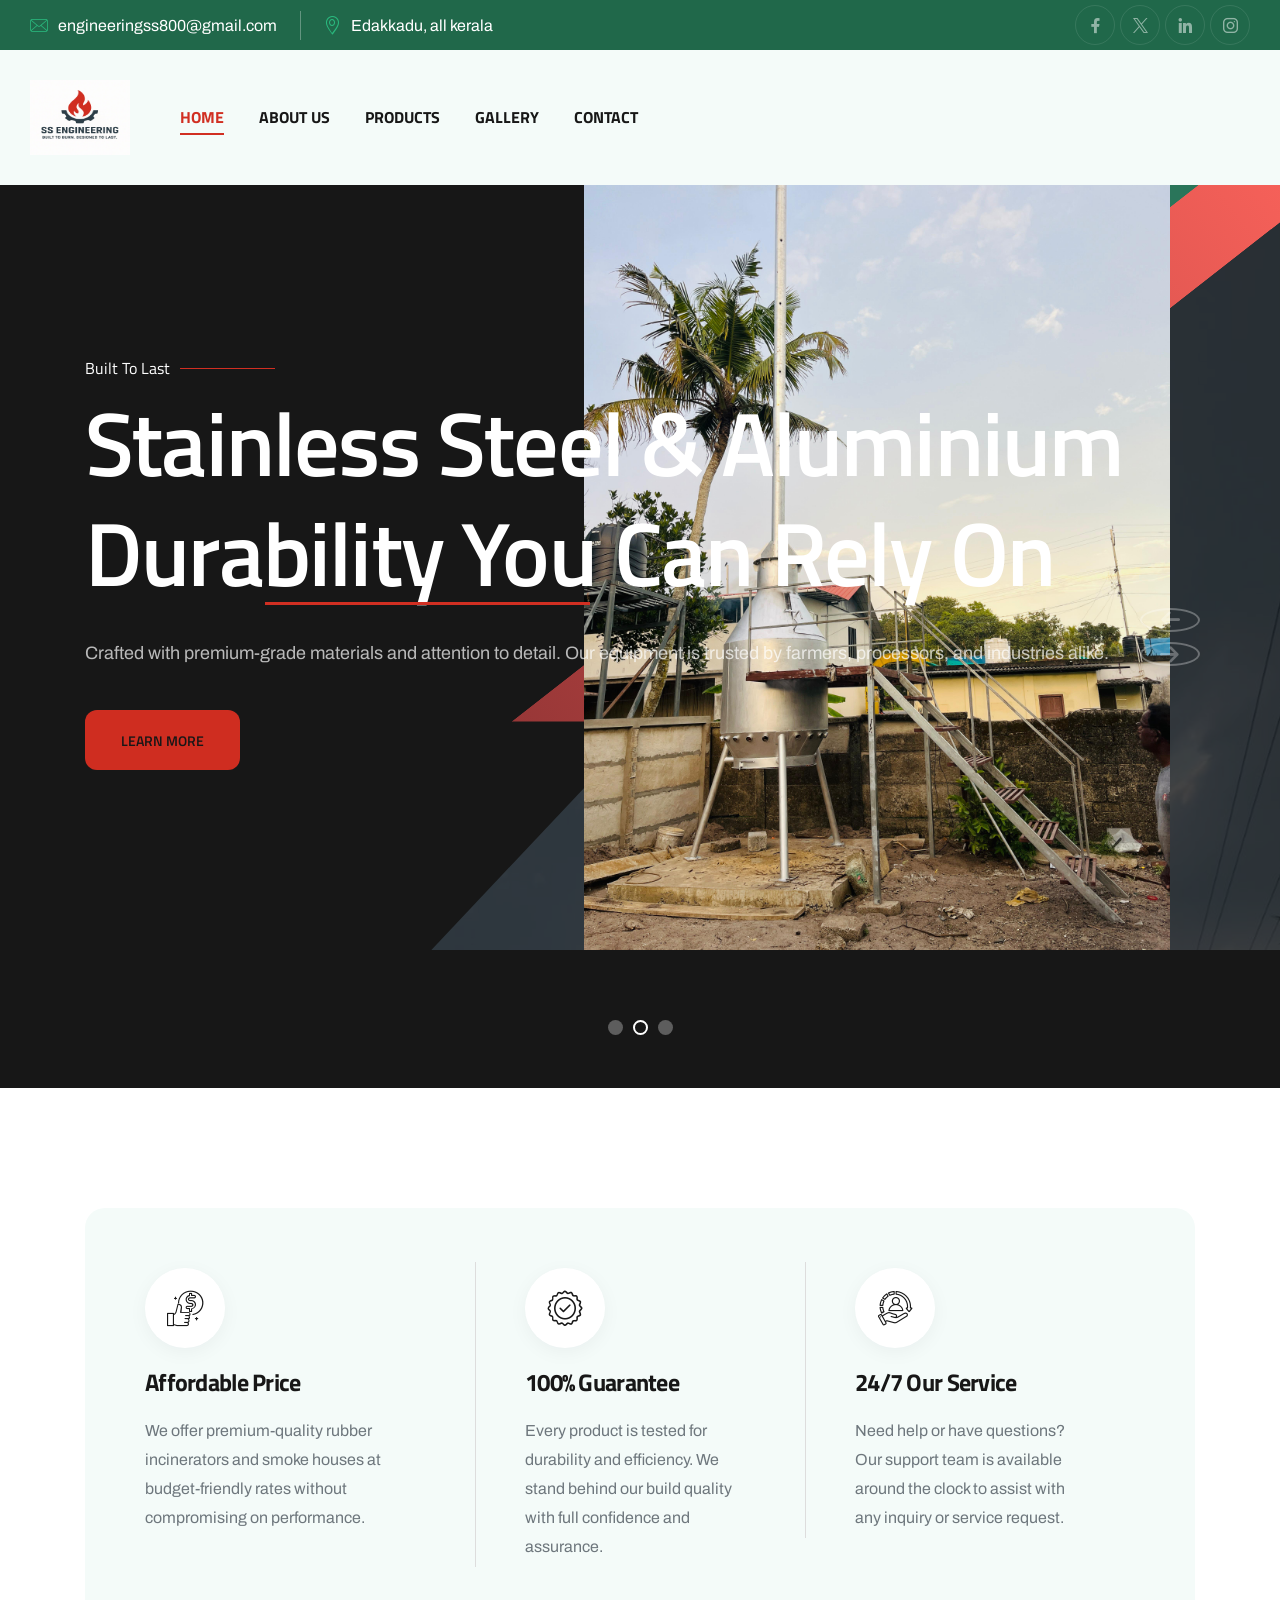
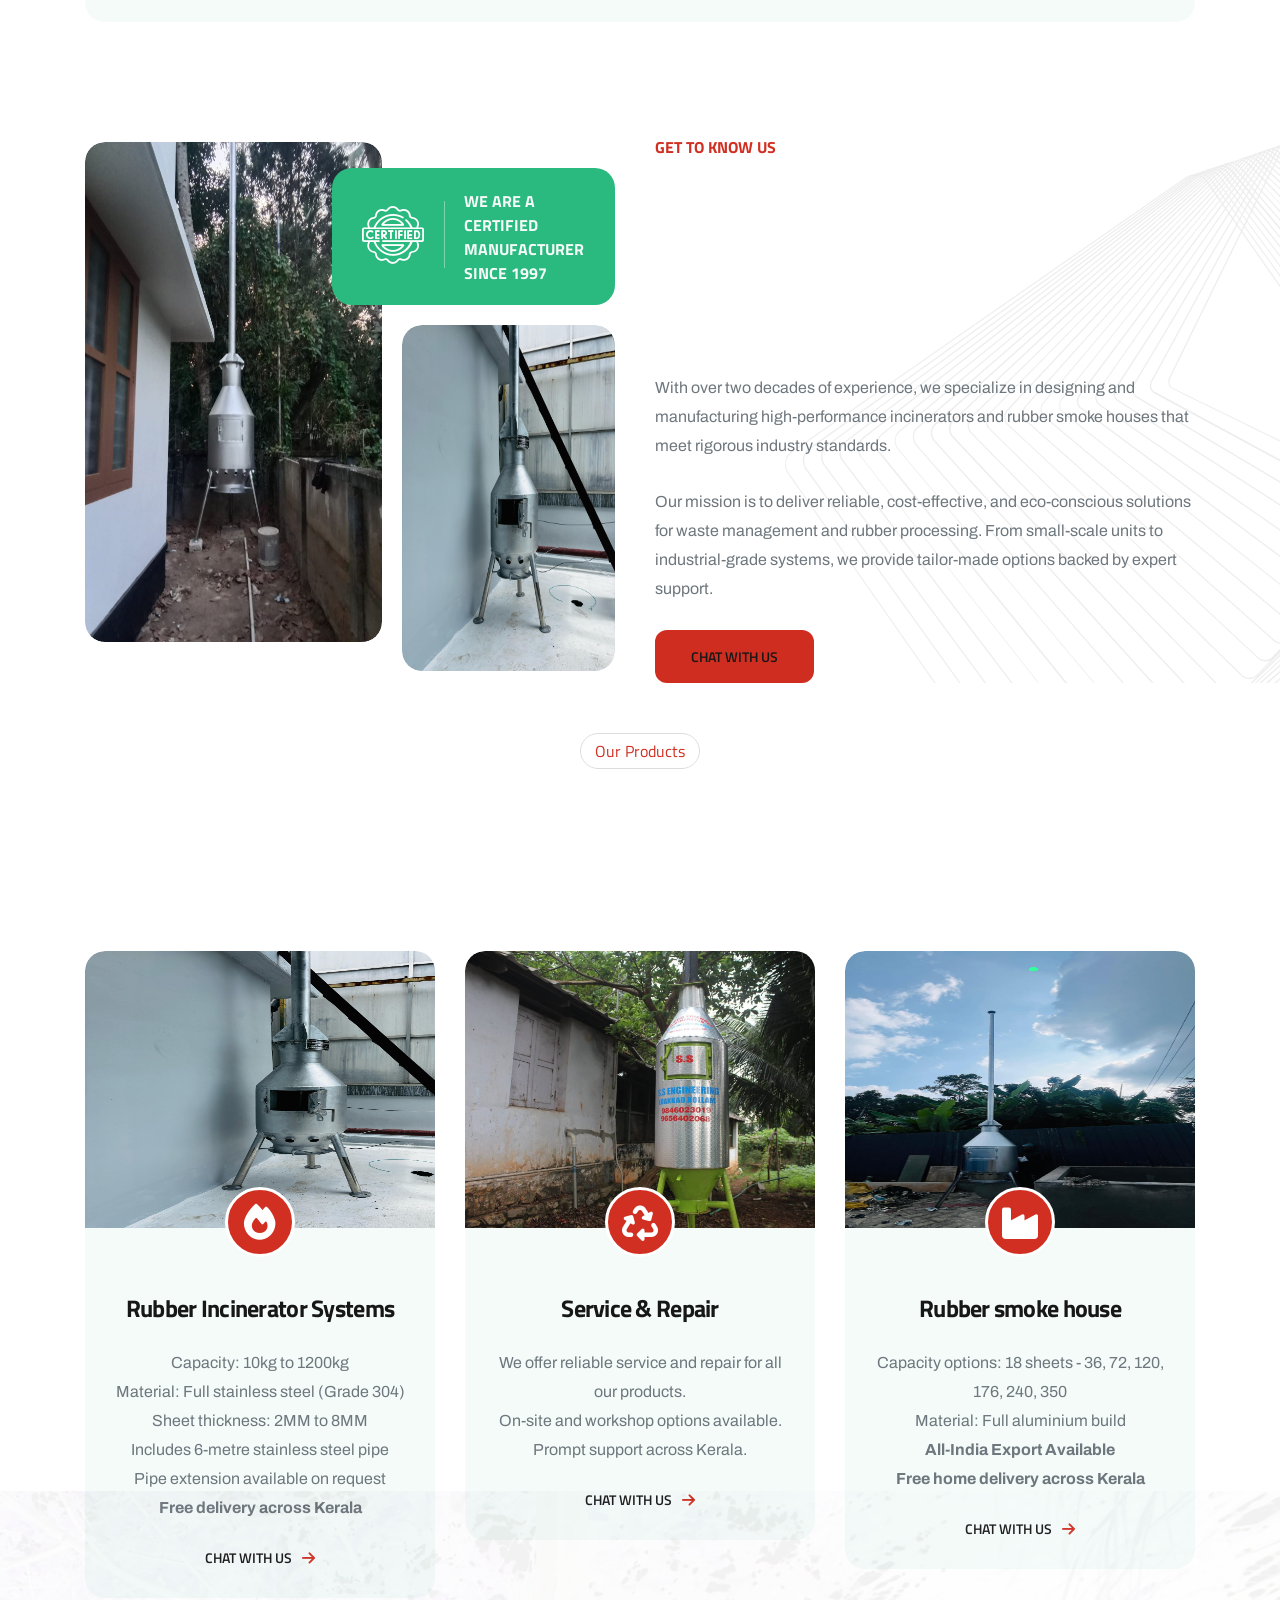
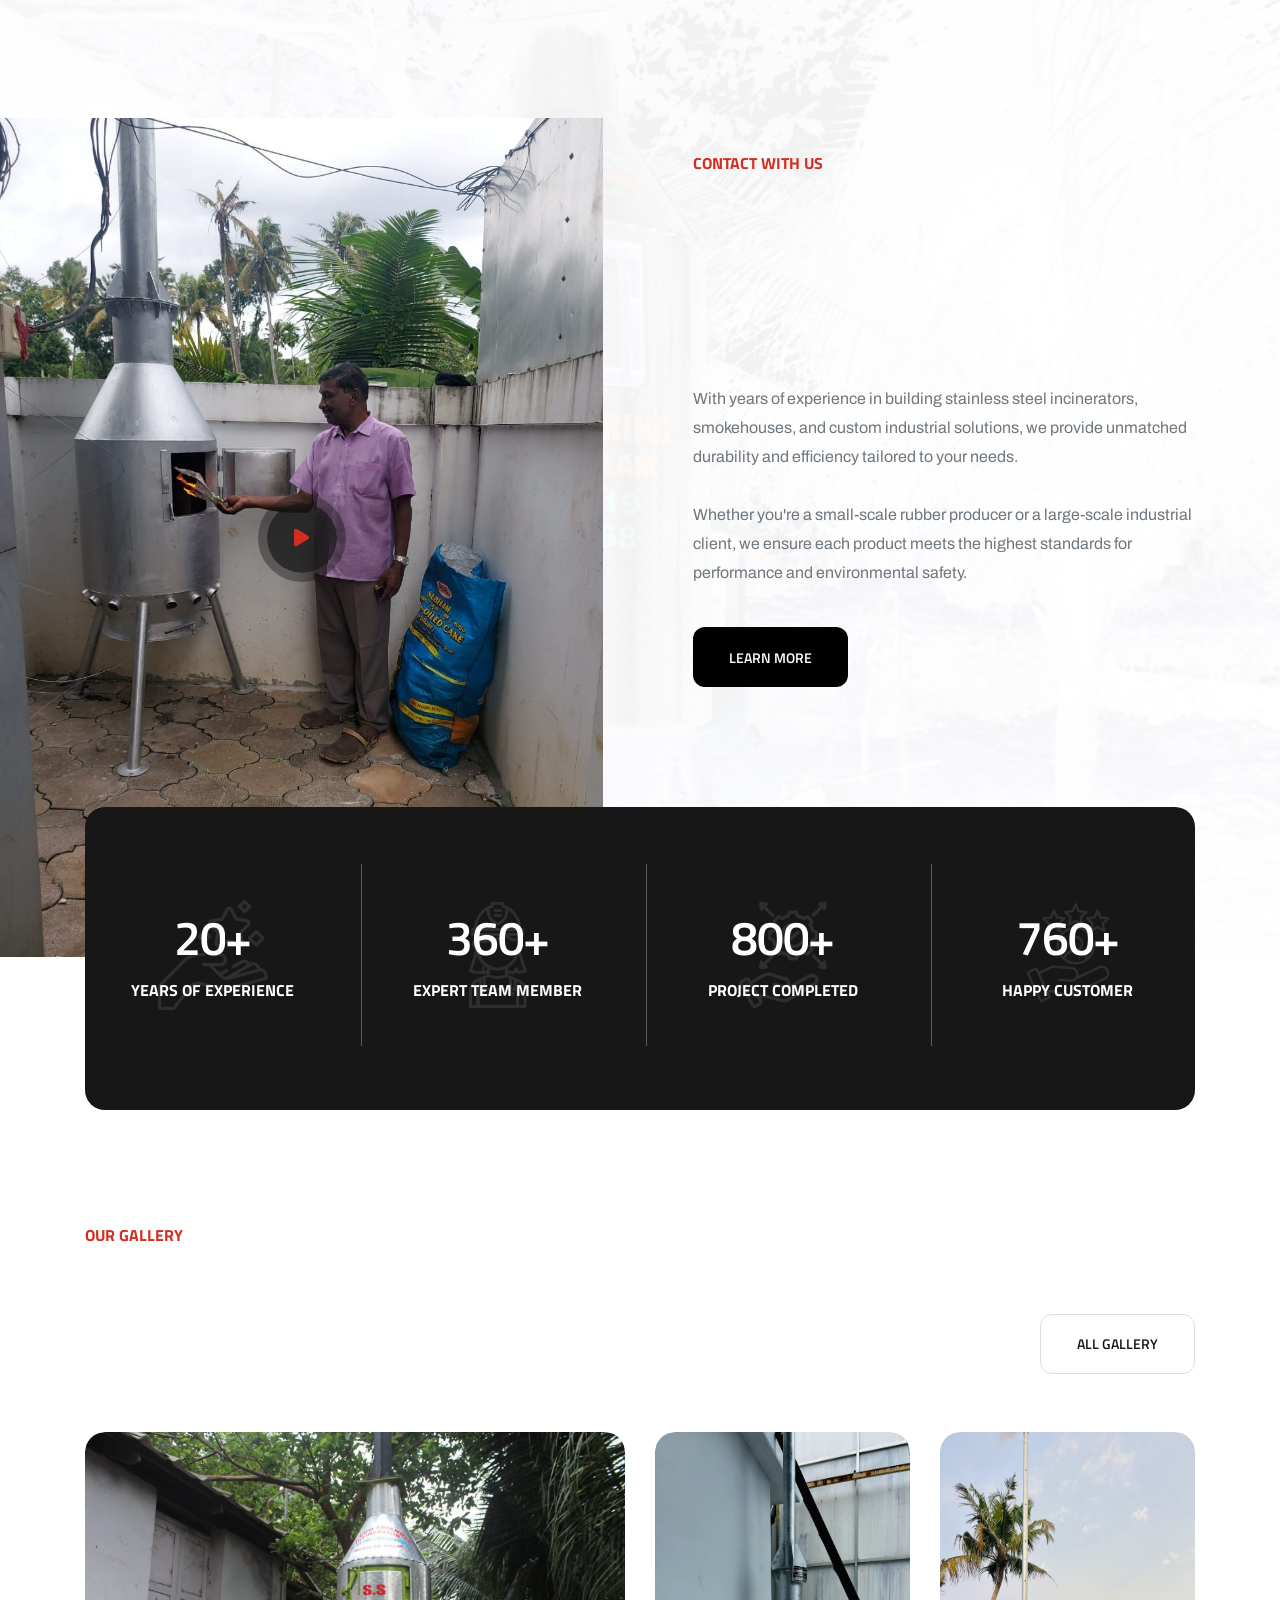
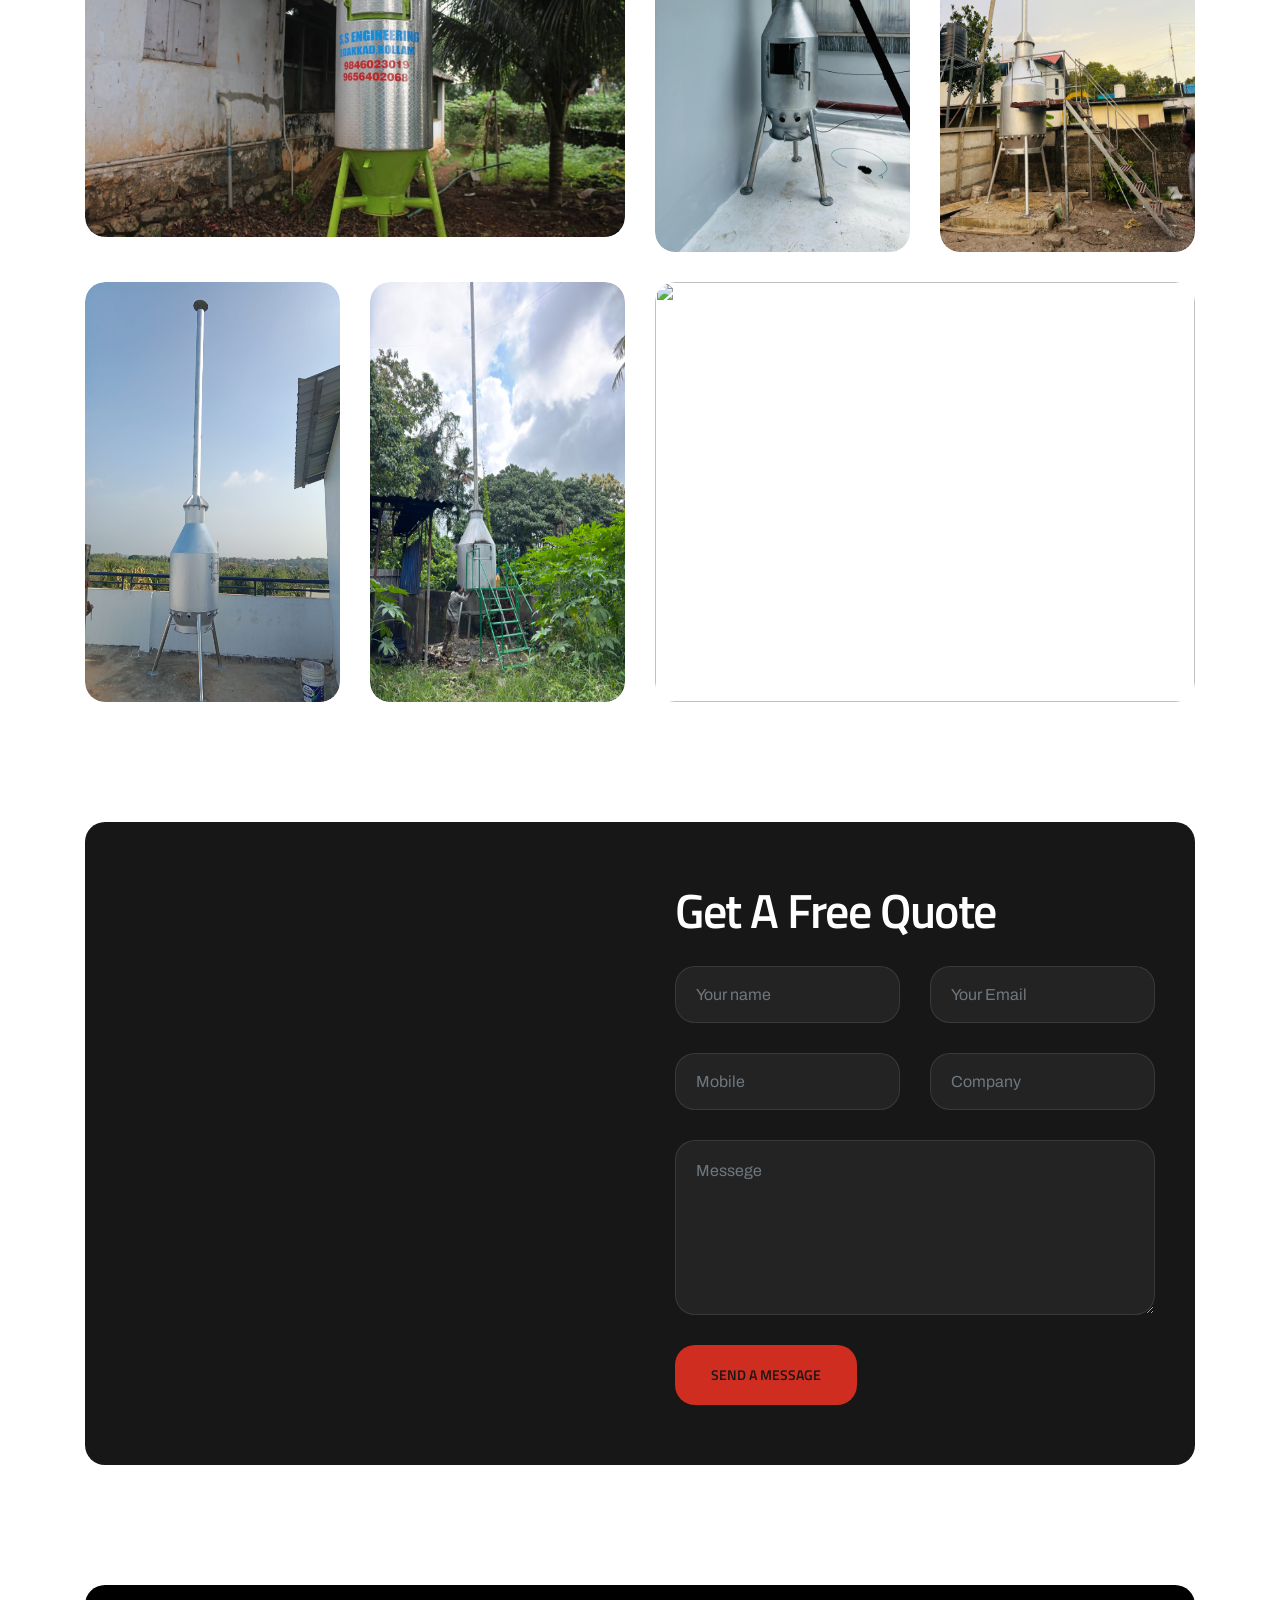
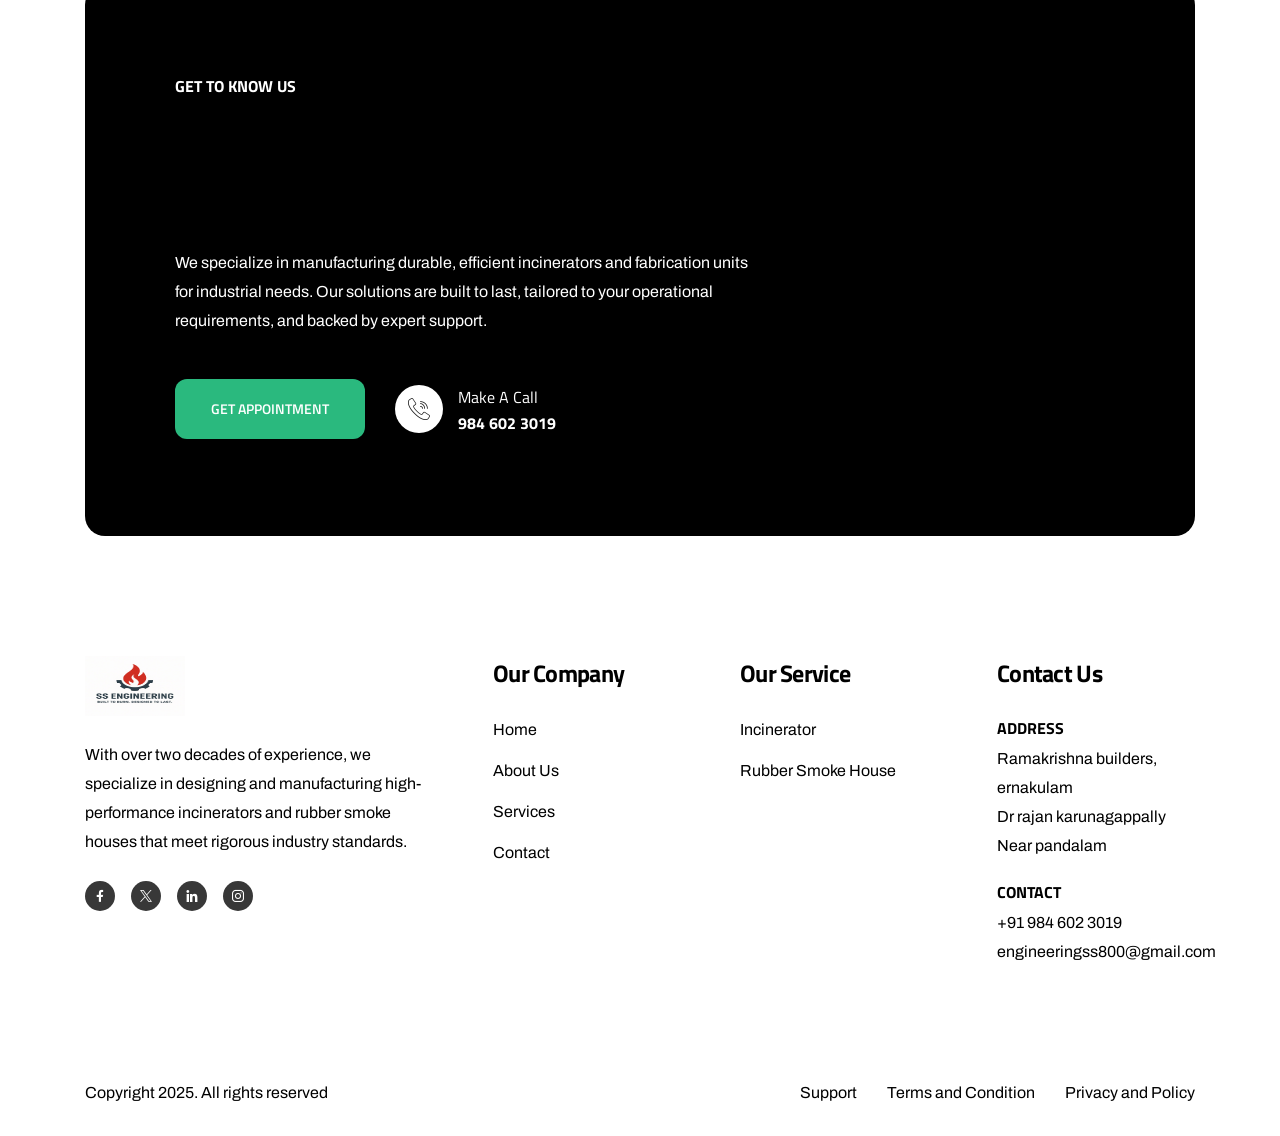
==== index.html @ d2a2ee3d "logo change" ====
<!DOCTYPE html>
<html lang="en">

<head>
    <meta charset="UTF-8" />
    <meta name="viewport" content="width=device-width, initial-scale=1.0" />
    <title>SS Engineering</title>
    <!-- favicons Icons -->
    <link rel="apple-touch-icon" sizes="180x180" href="assets/images/ssimages/logo.jpg" />
    <link rel="icon" type="image/png" sizes="32x32" href="assets/images/ssimages/logo.jpg" />
    <link rel="icon" type="image/png" sizes="16x16" href="assets/images/ssimages/logo.jpg" />
    <link rel="manifest" href="assets/images/favicons/site.webmanifest" />
    <meta name="description" content="erepair HTML 5 Template " />

    <!-- fonts -->
    <link rel="preconnect" href="https://fonts.googleapis.com">
    <link rel="preconnect" href="https://fonts.gstatic.com" crossorigin>
    <link href="https://fonts.googleapis.com/css2?family=Archivo:ital,wght@0,100..900;1,100..900&display=swap"
        rel="stylesheet">
    <link
        href="https://fonts.googleapis.com/css2?family=Titillium+Web:ital,wght@0,200;0,300;0,400;0,600;0,700;0,900;1,200;1,300;1,400;1,600;1,700&display=swap"
        rel="stylesheet">


    <link rel="stylesheet" href="assets/css/bootstrap.min.css" />
    <link rel="stylesheet" href="assets/css/animate.min.css" />
    <link rel="stylesheet" href="assets/css/custom-animate.css" />
    <link rel="stylesheet" href="assets/css/swiper.min.css" />
    <link rel="stylesheet" href="assets/css/font-awesome-all.css" />
    <link rel="stylesheet" href="assets/css/jarallax.css" />
    <link rel="stylesheet" href="assets/css/jquery.magnific-popup.css" />
    <link rel="stylesheet" href="assets/css/odometer.min.css" />
    <link rel="stylesheet" href="assets/css/flaticon.css">
    <link rel="stylesheet" href="assets/css/owl.carousel.min.css" />
    <link rel="stylesheet" href="assets/css/owl.theme.default.min.css" />
    <link rel="stylesheet" href="assets/css/nice-select.css" />
    <link rel="stylesheet" href="assets/css/jquery-ui.css" />
    <link rel="stylesheet" href="assets/css/twentytwenty.css" />


    <link rel="stylesheet" href="assets/css/module-css/slider.css" />
    <link rel="stylesheet" href="assets/css/module-css/footer.css" />
    <link rel="stylesheet" href="assets/css/module-css/service.css" />
    <link rel="stylesheet" href="assets/css/module-css/about.css" />
    <link rel="stylesheet" href="assets/css/module-css/testimonial.css" />
    <link rel="stylesheet" href="assets/css/module-css/brand.css" />
    <link rel="stylesheet" href="assets/css/module-css/video.css" />
    <link rel="stylesheet" href="assets/css/module-css/counter.css" />
    <link rel="stylesheet" href="assets/css/module-css/project.css" />
    <link rel="stylesheet" href="assets/css/module-css/pricing.css" />
    <link rel="stylesheet" href="assets/css/module-css/blog.css" />
    <link rel="stylesheet" href="assets/css/module-css/cta.css" />
    <link rel="stylesheet" href="assets/css/module-css/contact.css" />
    <link rel="stylesheet" href="assets/css/module-css/team.css" />
    <link rel="stylesheet" href="assets/css/module-css/faq.css" />

    <!-- template styles -->
    <link rel="stylesheet" href="assets/css/style.css" />
    <link rel="stylesheet" href="assets/css/responsive.css" />


    <link rel="stylesheet" href="https://cdnjs.cloudflare.com/ajax/libs/font-awesome/6.5.0/css/all.min.css">

    <style>
        @media (max-width: 991px) {
    .main-header {
        position: sticky;
        top: 0;
        z-index: 1000;
        background-color: #fff; /* or your navbar background */
    }

    .mobile-nav__wrapper {
        z-index: 1100; /* Make sure it's above content */
    }
}

    </style>
</head>

<body>



    <div class="preloader">
        <div class="preloader__image"></div>
    </div>
    <!-- /.preloader -->

    <div class="theme-border-left"></div>
    <div class="theme-border-right"></div>


    <div class="page-wrapper">
        <header class="main-header">
            <div class="main-menu__top">
                <div class="main-menu__top-inner">
                    <ul class="list-unstyled main-menu__contact-list">
                        <li>
                            <div class="icon">
                                <i class="icon-envelope"></i>
                            </div>
                            <div class="text">
                                <p><a href="mailto:engineeringss800@gmail.com">engineeringss800@gmail.com</a>
                                </p>
                            </div>
                        </li>
                        <li>
                            <div class="icon">
                                <i class="icon-location"></i>
                            </div>
                            <div class="text">
                                <p>Edakkadu, all kerala </p>
                            </div>
                        </li>
                    </ul>
                    <div class="main-menu__top-right">
                        <div class="main-menu__social">
                            <a href="#"><i class="icon-facebook"></i></a>
                            <a href="#"><i class="icon-xpa"></i></a>
                            <a href="#"><i class="icon-link-in"></i></a>
                            <a href="#"><i class="icon-instagram"></i></a>
                        </div>
                    </div>
                </div>
            </div>
            <nav class="main-menu">
                <div class="main-menu__wrapper">
                    <div class="main-menu__wrapper-inner">
                        <div class="main-menu__left">
                            <div class="main-menu__logo">
                                <a href="index.html">
                                    <!-- <img src="assets/images/resources/logo-1.png" alt=""> -->
                                    <img src="assets/images/ssimages/logo.jpg" style="width: 100px; height: 75px;" alt="SS Engineering Logo">
                                </a>
                            </div>
                            <div class="main-menu__main-menu-box">
                                <a href="#" class="mobile-nav__toggler"><i class="fa fa-bars"></i></a>
                                <ul class="main-menu__list">
                                    <!-- <li class="dropdown">
                                        <a href="index.html">Home </a>
                                        <ul>
                                            <li><a href="index.html">Home One</a></li>
                                            <li><a href="index2.html">Home Two</a></li>
                                            <li><a href="index3.html">Home Three</a></li>
                                            <li><a href="index-dark.html">Home Dark</a></li>
                                            <li class="dropdown">
                                                <a href="#">Header Styles</a>
                                                <ul>
                                                    <li><a href="index.html">Header One</a></li>
                                                    <li><a href="index2.html">Header Two</a></li>
                                                    <li><a href="index3.html">Header Three</a></li>
                                                </ul>
                                            </li>
                                            <li class="dropdown">
                                                <a href="#">One Page Styles</a>
                                                <ul>
                                                    <li><a href="index-one-page.html">One Page Styles One</a></li>
                                                    <li><a href="index2-one-page.html">One Page Styles Two</a></li>
                                                    <li><a href="index3-one-page.html">One Page Styles Three</a>
                                                    </li>
                                                </ul>
                                            </li>
                                        </ul>
                                    </li> -->
                                    <li>
                                        <a href="index.html">Home</a>
                                    </li>
                                    <li>
                                        <a href="#about">About Us</a>
                                    </li>
                                    <!-- <li>
                                        <a href="#services">Services</a>
                                    </li> -->
                                    <li>
                                        <a href="#products">Products</a>
                                    </li>
                                    <!-- <li>
                                        <a href="#testimonials">Testimonials</a>
                                    </li> -->
                                    <li>
                                        <a href="#gallery">Gallery</a>
                                    </li>
                                    <li>
                                        <a href="#contact">Contact</a>
                                    </li>
                                    <!-- <li class="dropdown">
                                        <a href="#">Pages</a>
                                        <ul>
                                            <li><a href="team.html">Team</a></li>
                                            <li><a href="team-details.html">Team Details</a></li>
                                            <li class="dropdown">
                                                <a href="#">Projects</a>
                                                <ul>
                                                    <li><a href="projects.html">Projects</a></li>
                                                    <li><a href="project-details.html">Project Details</a></li>
                                                </ul>
                                            </li>
                                            <li><a href="testimonials.html">Testimonials</a></li>
                                            <li><a href="pricing.html">Pricing</a></li>
                                            <li><a href="faq.html">Faq</a></li>
                                            <li><a href="404.html">404 Error</a></li>
                                            <li><a href="coming-soon.html">Coming Soon</a></li>
                                        </ul>
                                    </li>
                                    <li class="dropdown">
                                        <a href="#">Services</a>
                                        <ul>
                                            <li><a href="services.html">Services</a></li>
                                            <li><a href="electric-panel-repair.html">Electric Panel Repair</a></li>
                                            <li><a href="short-circuit-repair.html">Short Circuit Repair</a>
                                            </li>
                                            <li><a href="commercial-services.html">Commercial Services</a>
                                            </li>
                                            <li><a href="installing-ceiling-fan.html">Installing A Ceiling Fan</a></li>
                                            <li><a href="lighting-fixtures.html">Lighting A Fixtures</a>
                                            </li>
                                            <li><a href="maintenance-service.html">Maintenance Service</a></li>
                                        </ul>
                                    </li>
                                    <li class="dropdown">
                                        <a href="#">Shop</a>
                                        <ul>
                                            <li><a href="shop.html">Products</a></li>
                                            <li><a href="shop-details.html">Products Details</a></li>
                                            <li><a href="cart.html">Cart</a></li>
                                            <li><a href="checkout.html">Checkout</a></li>
                                            <li><a href="wishlist.html">Wishlist</a></li>
                                            <li><a href="account.html">My Account</a></li>
                                        </ul>
                                    </li>
                                    <li class="dropdown">
                                        <a href="#">Blog</a>
                                        <ul>
                                            <li><a href="blog.html">Blog</a></li>
                                            <li><a href="blog-list.html">Blog List</a></li>
                                            <li><a href="blog-details.html">Blog Details</a></li>
                                        </ul>
                                    </li>
                                    <li>
                                        <a href="contact.html">Contact</a>
                                    </li> -->
                                </ul>
                            </div>
                        </div>
                        <!-- <div class="main-menu__right">
                            <div class="main-menu__search-and-btn-box">
                                <div class="main-menu__search-box">
                                    <a href="#"
                                        class="main-menu__search search-toggler icon-search-interface-symbol"></a>
                                </div>
                                <div class="main-menu__btn-box">
                                    <a href="#" class="main-menu__btn thm-btn">Get a quote</a>
                                </div>
                            </div>
                        </div> -->
                    </div>
                </div>
            </nav>
        </header>

        <div class="stricky-header stricked-menu main-menu">
            <div class="sticky-header__content"></div><!-- /.sticky-header__content -->
        </div><!-- /.stricky-header -->



        <!-- Main Sllider Start -->
        <section class="main-slider">
            <div class="main-slider__carousel owl-carousel owl-theme">

                <div class="item">
                    <div class="main-slider__bg"
                        style="background-image: url(assets/images/ssimages/img10.jpg);">
                    </div><!-- /.slider-one__bg -->
                    <div class="main-slider__shape-1"></div>
                    <div class="main-slider__shape-2"></div>
                    <div class="main-slider__shape-3"></div>
                    <div class="main-slider__img">
                        <img style="width: 558px; height: 781px;" src="assets/images/ssimages/img1.jpg" alt="">
                    </div>
                    <div class="container">
                        <div class="main-slider__content">
                            <div class="main-slider__sub-title-box">
                                <p class="main-slider__sub-title">Kerala’s Trusted Name in Rubber Equipment</p>
                                <div class="main-slider__sub-title-shape"></div>
                            </div>
                            <h2 class="main-slider__title">High-Quality Incinerators & Smoke Houses<br> For Rubber Processing</h2>
                            <p class="main-slider__text">Built with precision. Delivered with care. <br> Supporting Kerala’s rubber industry with durable and efficient solutions.</p>
                            <div class="main-slider__btn-box">
                                <a href="#missions" class="main-slider__btn thm-btn">Learn More</a>
                            </div>
                        </div>
                    </div>
                </div>

                <div class="item">
                    <div class="main-slider__bg"
                        style="background-image: url(assets/images/ssimages/img10.jpg);">
                    </div><!-- /.slider-one__bg -->
                    <div class="main-slider__shape-1"></div>
                    <div class="main-slider__shape-2"></div>
                    <div class="main-slider__shape-3"></div>
                    <div class="main-slider__img">
                        <img style="width: 558px; height: 781px;" src="assets/images/ssimages/img2.jpg" alt="">
                    </div>
                    <div class="container">
                        <div class="main-slider__content">
                            <div class="main-slider__sub-title-box">
                                <p class="main-slider__sub-title">Built to Last</p>
                                <div class="main-slider__sub-title-shape"></div>
                            </div>
                            <h2 class="main-slider__title">Stainless Steel & Aluminium<br>Durability You Can Rely On</h2>
                            <p class="main-slider__text">Crafted with premium-grade materials and attention to detail. Our equipment is trusted by farmers, processors, and industries alike.</p>
                            <div class="main-slider__btn-box">
                                <a href="#missions" class="main-slider__btn thm-btn">Learn More</a>
                            </div>
                        </div>
                    </div>
                </div>

                <div class="item">
                    <div class="main-slider__bg"
                        style="background-image: url(assets/images/ssimages/img10.jpg);">
                    </div><!-- /.slider-one__bg -->
                    <div class="main-slider__shape-1"></div>
                    <div class="main-slider__shape-2"></div>
                    <div class="main-slider__shape-3"></div>
                    <div class="main-slider__img">
                        <img style="width: 558px; height: 781px;" src="assets/images/ssimages/img3.jpg" alt="">
                    </div>
                    <div class="container">
                        <div class="main-slider__content">
                            <div class="main-slider__sub-title-box">
                                <p class="main-slider__sub-title">Delivery & Export</p>
                                <div class="main-slider__sub-title-shape"></div>
                            </div>
                            <h2 class="main-slider__title">Free Home Delivery in Kerala<br> Exporting Across India</h2>
                            <p class="main-slider__text">Wherever you are, we ensure your equipment reaches you fast, safe, and ready to work. Customer satisfaction is our guarantee.</p>
                            <div class="main-slider__btn-box">
                                <a href="#missions" class="main-slider__btn thm-btn">Learn More</a>
                            </div>
                        </div>
                    </div>
                </div>

            </div>
        </section>
        <!--Main Sllider Start -->

        <!--Services One Start -->
        <section class="services-one" id="missions">
    <div class="container">
        <div class="services-one__inner">
            <ul class="services-one__service-list list-unstyled">

                <!-- Affordable Price -->
                <li class="wow fadeInLeft" data-wow-delay="100ms">
                    <div class="services-one__single">
                        <div class="services-one__icon">
                            <span class="icon-affordable-price"></span>
                        </div>
                        <h3 class="services-one__title"><a href="#">Affordable Price</a></h3>
                        <p class="services-one__text">We offer premium-quality rubber incinerators and smoke houses at budget-friendly rates without compromising on performance.</p>
                    </div>
                </li>

                <!-- 100% Guarantee -->
                <li class="wow fadeInUp" data-wow-delay="200ms">
                    <div class="services-one__single">
                        <div class="services-one__icon">
                            <span class="icon-setting"></span>
                        </div>
                        <h3 class="services-one__title"><a href="#">100% Guarantee</a></h3>
                        <p class="services-one__text">Every product is tested for durability and efficiency. We stand behind our build quality with full confidence and assurance.</p>
                    </div>
                </li>

                <!-- 24/7 Service -->
                <li class="wow fadeInRight" data-wow-delay="300ms">
                    <div class="services-one__single">
                        <div class="services-one__icon">
                            <span class="icon-services"></span>
                        </div>
                        <h3 class="services-one__title"><a href="#">24/7 Our Service</a></h3>
                        <p class="services-one__text">Need help or have questions? Our support team is available around the clock to assist with any inquiry or service request.</p>
                    </div>
                </li>

            </ul>
        </div>
    </div>
</section>

        <!--Services One End -->

        <!--About One Start -->
        <section class="about-one" id="about">
            <div class="about-one__shape-one float-bob-y">
                <img src="assets/images/shapes/about-one-shape-1.png" alt="">
            </div>
            <div class="container">
                <div class="row">
                    <div class="col-xl-6">
                        <div class="about-one__left wow slideInLeft" data-wow-delay="100ms" data-wow-duration="2500ms">
                            <div class="row">
                                <div class="col-xl-6">
                                    <div class="about-one__img-box-1">
                                        <div class="about-one__img-1">
                                            <img style=" height: 500px;" class="responsive-img" src="assets/images/ssimages/img12.jpg" alt="">
                                        </div>
                                    </div>
                                </div>
                                <div class="col-xl-6">
                                    <div class="about-one__cirtified">
                                        <div class="icon">
                                            <span class="icon-certified"></span>
                                        </div>
                                        <h3>We are a certified<br> manufacturer since 1997</h3>
                                    </div>
                                    <div class="about-one__img-box-2">
                                        <div class="about-one__img-2">
                                            <img style="height: 346px;" class="responsive-img" src="assets/images/ssimages/img1.jpg" alt="">
                                        </div>
                                    </div>
                                </div>
                            </div>
                        </div>
                    </div>
                    <div class="col-xl-6">
                        <div class="about-one__right wow fadeInRight" data-wow-delay="300ms">
                            <div class="section-title text-left">
                                <div class="section-title__tagline-box">
                                    <span class="section-title__tagline">Get To Know Us</span>
                                </div>
                                <div class="section-title__title-box sec-title-animation animation-style2">
                                    <h2 class="section-title__title title-animation">Leaders in Incinerators & Rubber Smoke Houses
                                    </h2>
                                </div>
                            </div>
                            <p class="about-one__text-1">
                                With over two decades of experience, we specialize in designing and manufacturing high-performance incinerators and rubber smoke houses that meet rigorous industry standards.
                            </p>
                            <p class="about-one__text-2">
                                Our mission is to deliver reliable, cost-effective, and eco-conscious solutions for waste management and rubber processing. From small-scale units to industrial-grade systems, we provide tailor-made options backed by expert support.
                            </p>
                            <div class="about-one__btn-box">
                                <a href="https://wa.me/919846023019" class="about-one__btn thm-btn">Chat With Us</a>
                            </div>
                        </div>
                    </div>
                </div>
            </div>
        </section>
        <!--About One End -->

        <!--Services Two Start -->

        <!-- <section class="services-two" id="services">
            <div class="services-two__shape-1 img-bounce">
                <img src="assets/images/shapes/services-two-shape-1.png" alt="">
            </div>
            <div class="container">
                <div class="section-title text-center">
                    <div class="section-title__tagline-box">
                        <span class="section-title__tagline">Our Services</span>
                    </div>
                    <div class="section-title__title-box sec-title-animation animation-style1">
                        <h2 class="section-title__title title-animation">Innovative Solutions for<br> Waste & Processing Needs
                        </h2>
                    </div>
                </div>

                <div class="row">

                    <div class="col-xl-4 col-lg-6 wow fadeInLeft" data-wow-delay="100ms">
                        <div class="services-two__single">
                            <div class="services-two__icon">
                                <span class="">
                                    <i class="fa-solid fa-fire"></i></span>
                            </div>
                            <p class="services-two__sub-title">High-Efficiency Systems</p>
                            <h3 class="services-two__title"><a href="#">Incinerator Manufacturing</a>
                            </h3>
                            <p class="services-two__text">
                                We design and manufacture durable incinerators that meet global standards for safe and efficient waste disposal.
                            </p>
                            <a href="#" class="services-two__learn-more">Learn More<span
                                    class="icon-arrow-right"></span></a>
                        </div>
                    </div>

                    <div class="col-xl-4 col-lg-6 wow fadeInUp" data-wow-delay="300ms">
                        <div class="services-two__single">
                            <div class="services-two__icon">
                                <span class="">

                                    <i class="fa-solid fa-recycle"></i>
                                </span>
                            </div>
                            <p class="services-two__sub-title">Rubber Processing Solutions</p>
                            <h3 class="services-two__title"><a href="#">Rubber Smoke House Fabrication</a>
                            </h3>
                            <p class="services-two__text">
                                We build customized smoke houses for rubber drying, ensuring optimal temperature control and energy efficiency.
                            </p>
                            <a href="#" class="services-two__learn-more">Learn More<span
                                    class="icon-arrow-right"></span></a>
                        </div>
                    </div>
                    
                    <div class="col-xl-4 col-lg-6 wow fadeInRight" data-wow-delay="500ms">
                        <div class="services-two__single">
                            <div class="services-two__icon">
                                <span class="">
                                    <i class="fa-solid fa-industry"></i>
                                </span>
                            </div>
                            <p class="services-two__sub-title">Tailored Support</p>
                            <h3 class="services-two__title"><a href="#">Custom Fabrication & Maintenance</a>
                            </h3>
                            <p class="services-two__text">
                                From design to deployment, we offer personalized fabrication and reliable maintenance services for all units.
                            </p>
                            <a href="#" class="services-two__learn-more">Learn More<span
                                    class="icon-arrow-right"></span></a>
                        </div>
                    </div>

                </div>
            </div>
        </section> -->

        <!--Services Two End -->


        <!--Services Three Start -->
<section class="service-three" id="products">
    <div class="service-three__shape-1 float-bob-y">
        <!-- <img src="assets/images/shapes/services-three-shape-1.png" alt=""> -->
    </div>
    <div class="container">
        <div class="section-title-two text-center">
            <div class="section-title-two__tagline-box">
                <span class="section-title-two__tagline">Our Products</span>
            </div>
            <div class="section-title-two__title-box sec-title-animation animation-style1">
                <h2 class="section-title-two__title title-animation">Precision Engineering for<br> Industrial Applications</h2>
            </div>
        </div>
        <div class="row">
            <!-- Service 1 -->
            <div class="col-xl-4 col-lg-4 wow fadeInLeft" data-wow-delay="100ms">
                <div class="service-three__single product-box">
                    <div class="service-three__img-box">
                        <div class="service-three__img">
                            <img style="width: 410px; height: 277px;" src="assets/images/ssimages/img1.jpg" alt="Rubber Incinerator">
                        </div>
                    </div>
                    <div class="service-three__content">
                        <div class="service-three__icon">
                            <span class="">
                                <i class="fa-solid fa-fire"></i></span>
                            </span>
                        </div>
                        <h3 class="service-three__title">
                            <a href="#">Rubber Incinerator Systems</a>
                        </h3>
                        <p class="service-three__text">
                            Capacity: 10kg to 1200kg<br>
                            Material: Full stainless steel (Grade 304)<br>
                            Sheet thickness: 2MM to 8MM<br>
                            Includes 6-metre stainless steel pipe<br>
                            Pipe extension available on request<br>
                            <strong>Free delivery across Kerala</strong>
                        </p>
                        <div class="service-three__read-more">
                            <a href="https://wa.me/919846023019">Chat With Us<span class="icon-arrow-right"></span></a>
                        </div>
                    </div>
                </div>
            </div>
            <!-- Service 2 -->
            <div class="col-xl-4 col-lg-4 wow fadeInUp" data-wow-delay="200ms">
                <div class="service-three__single product-box">
                    <div class="service-three__img-box">
                        <div class="service-three__img">
                            <img style="width: 410px; height: 277px;" src="assets/images/ssimages/img8.jpg" alt="Custom Fabrication">
                        </div>
                    </div>
                    <div class="service-three__content">
                        <div class="service-three__icon">
                            <span class="icon-tools">
                                <i class="fa-solid fa-recycle"></i>
                            </span>
                        </div>
                        <h3 class="service-three__title">
                            <a href="#">Service & Repair</a>
                        </h3>
                        <p class="service-three__text">
                            We offer reliable service and repair for all our products.<br>
                On-site and workshop options available.<br>
                Prompt support across Kerala.
                        </p>
                        <div class="service-three__read-more">
                            <a href="https://wa.me/919846023019">Chat With Us<span class="icon-arrow-right"></span></a>
                        </div>
                    </div>
                </div>
            </div>
            <!-- Service 3 -->
            <div class="col-xl-4 col-lg-4 wow fadeInRight" data-wow-delay="300ms">
                <div class="service-three__single product-box">
                    <div class="service-three__img-box">
                        <div class="service-three__img">
                            <img style="width: 410px; height: 277px;" src="assets/images/ssimages/img10.jpg" alt="Maintenance & Support">
                        </div>
                    </div>
                    <div class="service-three__content">
                        <div class="service-three__icon">
                            <span class="icon-cog">
                                <i class="fa-solid fa-industry"></i>
                            </span>
                        </div>
                        <h3 class="service-three__title">
                            <a href="#">Rubber smoke house</a>
                        </h3>
                        <p class="service-three__text">
                            Capacity options: 18 sheets - 36, 72, 120, 176, 240, 350<br>
                            Material: Full aluminium build<br>
                            <strong>All-India Export Available</strong><br>
                            <strong>Free home delivery across Kerala</strong>
                        </p>
                        <div class="service-three__read-more">
                            <a href="https://wa.me/919846023019">Chat With Us<span class="icon-arrow-right"></span></a>
                        </div>
                    </div>
                </div>
            </div>
        </div>
    </div>
</section>
<style>
    @media (min-width: 992px) {
    .product-box {
        display: flex;
        flex-direction: column;
        height: 100%;
    }
}
</style>
<!--Services Three End -->



        <!--Testimonial One Start -->

        <!-- <section class="testimonial-one" id="testimonials">
            <div class="container">
                <div class="testimonial-one__carousel owl-theme owl-carousel">

                    <div class="item">
                        <div class="testimonial-one__single">
                            <div class="testimonial-one__img">
                                <img src="https://erepairlaravel.unicktheme.com/assets/images/testimonial/testimonial-1-2.jpg" alt="">
                            </div>
                            <div class="testimonial-one__content">
                                <div class="testimonial-one__quote">
                                    <span class="icon-quote"></span>
                                </div>
                                <p class="testimonial-one__text">
                                    “We’ve been using their stainless steel incinerators for over a year now. 
                                    The quality is top-notch and delivery was smooth and timely. Highly recommended 
                                    for any factory looking for reliable waste solutions.”
                                </p>
                                <div class="testimonial-one__ratting">
                                    <span class="fas fa-star"></span>
                                    <span class="fas fa-star"></span>
                                    <span class="fas fa-star"></span>
                                    <span class="fas fa-star"></span>
                                    <span class="fas fa-star"></span>
                                </div>
                                <div class="testimonial-one__client-info">
                                    <h3><a href="#">Wade Johnson</a></h3>
                                    <p>Co-founder</p>
                                </div>
                            </div>
                        </div>
                    </div>
                    
                    <div class="item">
                        <div class="testimonial-one__single">
                            <div class="testimonial-one__img">
                                <img src="https://erepairlaravel.unicktheme.com/assets/images/testimonial/testimonial-1-1.jpg" alt="">
                            </div>
                            <div class="testimonial-one__content">
                                <div class="testimonial-one__quote">
                                    <span class="icon-quote"></span>
                                </div>
                                <p class="testimonial-one__text">
                                    “Their rubber smoke houses are durable and extremely efficient. We’ve seen 
                                    a significant improvement in productivity since switching to their systems. 
                                    Great after-sales support too!”
                                </p>
                                <div class="testimonial-one__ratting">
                                    <span class="fas fa-star"></span>
                                    <span class="fas fa-star"></span>
                                    <span class="fas fa-star"></span>
                                    <span class="fas fa-star"></span>
                                    <span class="fas fa-star"></span>
                                </div>
                                <div class="testimonial-one__client-info">
                                    <h3><a href="#">Priya Menon</a></h3>
                                    <p>Procurement Manager, Green Leaf Rubber</p>
                                </div>
                            </div>
                        </div>
                    </div>

                </div>
            </div>
        </section> -->
        
        <!--Testimonial One End -->

        <!--Brand One Start-->

        <!-- <section class="brand-one">
            <div class="container">
                <div class="brand-one__inner">
                    <div class="brand-one__carousel owl-theme owl-carousel">

                        <div class="brand-one__single">
                            <div class="brand-one__img">
                                <img src="assets/images/brand/brand-1-1.png" alt="">
                            </div>
                        </div>

                        <div class="brand-one__single">
                            <div class="brand-one__img">
                                <img src="assets/images/brand/brand-1-2.png" alt="">
                            </div>
                        </div>

                        <div class="brand-one__single">
                            <div class="brand-one__img">
                                <img src="assets/images/brand/brand-1-3.png" alt="">
                            </div>
                        </div>

                        <div class="brand-one__single">
                            <div class="brand-one__img">
                                <img src="assets/images/brand/brand-1-4.png" alt="">
                            </div>
                        </div>

                        <div class="brand-one__single">
                            <div class="brand-one__img">
                                <img src="assets/images/brand/brand-1-5.png" alt="">
                            </div>
                        </div>
                    </div>

                </div>
            </div>
        </section> -->

        <!--Brand One End-->

        <!--Video One Start-->
        <section class="video-one">
            <div class="video-one__sahpe-1">
                <img src="assets/images/ssimages/img8.jpg" alt="">
            </div>
            <div class="video-one__bg wow slideInLeft" data-wow-delay="100ms" data-wow-duration="2500ms"
                style="background-image: url(assets/images/ssimages/img23.jpg);">
                <div class="video-one__video-link">
                    <a href="" class="video-popup">
                        <div class="video-one__video-icon">
                            <span class="fas fa-play"></span>
                            <i class="ripple"></i>
                        </div>
                    </a>
                </div>
            </div>
            <div class="container">
                <div class="row">
                    <div class="col-xl-6"></div>
                    <div class="col-xl-6">
                        <div class="video-one__right wow fadeInRight" data-wow-delay="300ms">
                            <div class="section-title text-left">
                                <div class="section-title__tagline-box">
                                    <span class="section-title__tagline">contact with us</span>
                                </div>
                                <div class="section-title__title-box sec-title-animation animation-style2">
                                    <h2 class="section-title__title title-animation">Trusted Leaders in Rubber Incineration & Fabrication</h2>
                                </div>
                            </div>
                            <p class="video-one__text-1">
                                With years of experience in building stainless steel incinerators, smokehouses, and custom industrial solutions, 
                                we provide unmatched durability and efficiency tailored to your needs.
                            </p>
                            <p class="video-one__text-2">
                                Whether you're a small-scale rubber producer or a large-scale industrial client, we ensure each product meets 
                                the highest standards for performance and environmental safety.
                            </p>
                            <div class="video-one__btn-box">
    <a href="https://wa.me/919846023019" target="_blank" class="video-one__btn thm-btn hover-whatsapp">
        <span class="default-text">Learn More</span>
        <span class="hover-text">Chat With Us</span>
    </a>
</div>
<style>
    .hover-whatsapp .hover-text {
    display: none;
}

.hover-whatsapp:hover .default-text {
    display: none;
}

.hover-whatsapp:hover .hover-text {
    display: inline;
}

</style>
                        </div>
                    </div>
                </div>
            </div>
        </section>
        <!--Video One End-->

        <!--Counter One Start-->
        <section class="counter-one">
            <div class="container">
                <div class="counter-one__inner">
                    <div class="row">
                        <!--Counter One Single Start-->
                        <div class="col-xl-3 col-lg-6 col-md-6 wow fadeInLeft" data-wow-delay="100ms">
                            <div class="counter-one__single counter-one__single-1">
                                <div class="counter-one__icon">
                                    <span class="icon-hands-on-experience"></span>
                                </div>
                                <div class="counter-one__count-box">
                                    <h3 class="odometer" data-count="20">00</h3>
                                    <span>+</span>
                                </div>
                                <p class="counter-one__text">Years of experience</p>
                            </div>
                        </div>
                        <!--Counter One Single End-->
                        <!--Counter One Single Start-->
                        <div class="col-xl-3 col-lg-6 col-md-6 wow fadeInUp" data-wow-delay="100ms">
                            <div class="counter-one__single">
                                <div class="counter-one__icon">
                                    <span class="icon-technician-1"></span>
                                </div>
                                <div class="counter-one__count-box">
                                    <h3 class="odometer" data-count="360">00</h3>
                                    <span>+</span>
                                </div>
                                <p class="counter-one__text">Expert Team Member</p>
                            </div>
                        </div>
                        <!--Counter One Single End-->
                        <!--Counter One Single Start-->
                        <div class="col-xl-3 col-lg-6 col-md-6 wow fadeInUp" data-wow-delay="100ms">
                            <div class="counter-one__single">
                                <div class="counter-one__icon">
                                    <span class="icon-project-complete"></span>
                                </div>
                                <div class="counter-one__count-box">
                                    <h3 class="odometer" data-count="800">00</h3>
                                    <span>+</span>
                                </div>
                                <p class="counter-one__text">Project Completed</p>
                            </div>
                        </div>
                        <!--Counter One Single End-->
                        <!--Counter One Single Start-->
                        <div class="col-xl-3 col-lg-6 col-md-6 wow fadeInRight" data-wow-delay="100ms">
                            <div class="counter-one__single">
                                <div class="counter-one__icon">
                                    <span class="icon-happy-customer"></span>
                                </div>
                                <div class="counter-one__count-box">
                                    <h3 class="odometer" data-count="760">00</h3>
                                    <span>+</span>
                                </div>
                                <p class="counter-one__text">Happy customer</p>
                            </div>
                        </div>
                        <!--Counter One Single End-->
                    </div>
                </div>
            </div>
        </section>
        <!--Counter One End-->

        <!--Project One Start-->
        <section class="project-one" id="gallery">
            <div class="container">
                <div class="project-one__top">
                    <div class="section-title text-left">
                        <div class="section-title__tagline-box">
                            <span class="section-title__tagline">Our Gallery</span>
                        </div>
                        <div class="section-title__title-box sec-title-animation animation-style2">
                            <h2 class="section-title__title title-animation">Your Brightest <br>Choice in Incinaration</h2>
                        </div>
                    </div>
                    <div class="project-one__btn-box">
                        <a href="projects.html" class="project-one__btn thm-btn">all Gallery</a>
                    </div>
                </div>
                <div class="row">
                    <!--Project One Single Start-->
                    <div class="col-xl-6 col-lg-6 col-md-6 wow fadeInLeft" data-wow-delay="100ms">
                        <div class="project-one__single">
                            <div class="project-one__img-box">
                                <div class="project-one__img">
                                    <img src="assets/images/ssimages/img8.jpg" alt="" style="height: 405px;" class="responsive-img" >
                                    <div class="project-one__arrow">
                                        <a href="assets/images/ssimages/img8.jpg" class="img-popup"><span
                                                class="icon-arrow-right"></span></a>
                                    </div>
                                </div>
                                <!-- <div class="project-one__content">
                                    <p class="project-one__sub-title">Express Electric</p>
                                    <h3 class="project-one__title"><a href="project-details.html">debris stuck in the
                                            outdoor</a></h3>
                                </div> -->
                            </div>
                        </div>
                    </div>
                    <!--Project One Single End-->
                    <!--Project One Single Start-->
                    <div class="col-xl-3 col-lg-6 col-md-6 wow fadeInUp" data-wow-delay="300ms">
                        <div class="project-one__single">
                            <div class="project-one__img-box">
                                <div class="project-one__img">
                                    <img style=" height: 420px;" class="responsive-img" src="assets/images/ssimages/img1.jpg" alt="">
                                    <div class="project-one__arrow">
                                        <a href="assets/images/ssimages/img1.jpg" class="img-popup"><span
                                                class="icon-arrow-right"></span></a>
                                    </div>
                                </div>
                                <!-- <div class="project-one__content">
                                    <p class="project-one__sub-title">Express Electric</p>
                                    <h3 class="project-one__title"><a href="project-details.html">debris stuck in the
                                            outdoor</a></h3>
                                </div> -->
                            </div>
                        </div>
                    </div>
                    <!--Project One Single End-->
                    <!--Project One Single Start-->
                    <div class="col-xl-3 col-lg-6 col-md-6 wow fadeInRight" data-wow-delay="600ms">
                        <div class="project-one__single">
                            <div class="project-one__img-box">
                                <div class="project-one__img">
                                    <img style=" height: 420px;" class="responsive-img" src="assets/images/ssimages/img2.jpg" alt="">
                                    <div class="project-one__arrow">
                                        <a href="assets/images/ssimages/img2.jpg" class="img-popup"><span
                                                class="icon-arrow-right"></span></a>
                                    </div>
                                </div>
                                <!-- <div class="project-one__content">
                                    <p class="project-one__sub-title">Express Electric</p>
                                    <h3 class="project-one__title"><a href="project-details.html">debris stuck in the
                                            outdoor</a></h3>
                                </div> -->
                            </div>
                        </div>
                    </div>
                    <!--Project One Single End-->
                    <!--Project One Single Start-->
                    <div class="col-xl-3 col-lg-6 col-md-6 wow fadeInLeft" data-wow-delay="900ms">
                        <div class="project-one__single">
                            <div class="project-one__img-box">
                                <div class="project-one__img">
                                    <img style=" height: 420px;" class="responsive-img" src="assets/images/ssimages/img6.jpg" alt="">
                                    <div class="project-one__arrow">
                                        <a href="assets/images/ssimages/img6.jpg" class="img-popup"><span
                                                class="icon-arrow-right"></span></a>
                                    </div>
                                </div>
                                <!-- <div class="project-one__content">
                                    <p class="project-one__sub-title">Express Electric</p>
                                    <h3 class="project-one__title"><a href="project-details.html">debris stuck in the
                                            outdoor</a></h3>
                                </div> -->
                            </div>
                        </div>
                    </div>
                    <!--Project One Single End-->
                    <!--Project One Single Start-->
                    <div class="col-xl-3 col-lg-6 col-md-6 wow fadeInUp" data-wow-delay="1000ms">
                        <div class="project-one__single">
                            <div class="project-one__img-box">
                                <div class="project-one__img">
                                    <img style=" height: 420px;" class="responsive-img" src="assets/images/ssimages/img4.jpg" alt="">
                                    <div class="project-one__arrow">
                                        <a href="assets/images/ssimages/img4.jpg" class="img-popup"><span
                                                class="icon-arrow-right"></span></a>
                                    </div>
                                </div>
                                <!-- <div class="project-one__content">
                                    <p class="project-one__sub-title">Express Electric</p>
                                    <h3 class="project-one__title"><a href="project-details.html">debris stuck in the
                                            outdoor</a></h3>
                                </div> -->
                            </div>
                        </div>
                    </div>
                    <!--Project One Single End-->
                    <!--Project One Single Start-->
                    <div class="col-xl-6 col-lg-6 col-md-6 wow fadeInRight" data-wow-delay="1100ms">
                        <div class="project-one__single">
                            <div class="project-one__img-box">
                                <div class="project-one__img">
                                    <img style=" height: 420px;" class="responsive-img" src="https://image.made-in-china.com/202f0j00JyitWBSRfhzM/Rubber-Plastic-Waste-Incinerator-Municipal-Waste-Incinerator.webp" alt="">
                                    <div class="project-one__arrow">
                                        <a href="https://image.made-in-china.com/202f0j00JyitWBSRfhzM/Rubber-Plastic-Waste-Incinerator-Municipal-Waste-Incinerator.webp" class="img-popup"><span
                                                class="icon-arrow-right"></span></a>
                                    </div>
                                </div>
                                <!-- <div class="project-one__content">
                                    <p class="project-one__sub-title">Express Electric</p>
                                    <h3 class="project-one__title"><a href="project-details.html">debris stuck in the
                                            outdoor</a></h3>
                                </div> -->
                            </div>
                        </div>
                    </div>
                    <!--Project One Single End-->

                    

                </div>
            </div>
        </section>
        <style>
    .responsive-img {
        width: 100%;
        display: block;
    }
</style>
        <!--Project One End-->

        <!--Pricing One Start-->
        
        <!-- <section class="pricing-one">
            <div class="pricing-one__shape-1">
                <img src="assets/images/shapes/pricing-one-shape-1.png" alt="">
            </div>
            <div class="container">
                <div class="section-title text-center">
                    <div class="section-title__tagline-box">
                        <span class="section-title__tagline">Our Pricing</span>
                    </div>
                    <div class="section-title__title-box sec-title-animation animation-style1">
                        <h2 class="section-title__title title-animation">Lighting the Way to <br>Quality Repairs</h2>
                    </div>
                </div>
                <div class="row">

                    <div class="col-xl-4 col-lg-4 wow fadeInLeft" data-wow-delay="100ms">
                        <div class="pricing-one__single">
                            <div class="pricing-one__price-pack">
                                <div class="pricing-one__price-month">
                                    <h3>Basic Plan</h3>
                                    <p>Per Month</p>
                                </div>
                                <h2>$49</h2>
                            </div>
                            <div class="pricing-one__points-and-btn">
                                <ul class="pricing-one__price-points list-unstyled">
                                    <li>
                                        <div class="icon">
                                            <span class="icon-check"></span>
                                        </div>
                                        <p>Mistakes To Avoid</p>
                                    </li>
                                    <li>
                                        <div class="icon">
                                            <span class="icon-check"></span>
                                        </div>
                                        <p>Your Startup</p>
                                    </li>
                                    <li>
                                        <div class="icon">
                                            <span class="icon-check"></span>
                                        </div>
                                        <p>Knew About Fonts</p>
                                    </li>
                                    <li>
                                        <div class="icon">
                                            <span class="icon-check"></span>
                                        </div>
                                        <p>Winning Metric for Your Startup</p>
                                    </li>
                                </ul>
                                <div class="pricing-one__btn-box">
                                    <a href="pricing.html" class="pricing-one__btn thm-btn">Get Started</a>
                                </div>
                            </div>
                        </div>
                    </div>
                    

                    <div class="col-xl-4 col-lg-4 wow fadeInUp" data-wow-delay="200ms">
                        <div class="pricing-one__single">
                            <div class="pricing-one__price-pack">
                                <div class="pricing-one__price-month">
                                    <h3>Regular Plan</h3>
                                    <p>6 Month</p>
                                </div>
                                <h2>$69</h2>
                            </div>
                            <div class="pricing-one__points-and-btn">
                                <ul class="pricing-one__price-points list-unstyled">
                                    <li>
                                        <div class="icon">
                                            <span class="icon-check"></span>
                                        </div>
                                        <p>Mistakes To Avoid</p>
                                    </li>
                                    <li>
                                        <div class="icon">
                                            <span class="icon-check"></span>
                                        </div>
                                        <p>Your Startup</p>
                                    </li>
                                    <li>
                                        <div class="icon">
                                            <span class="icon-check"></span>
                                        </div>
                                        <p>Knew About Fonts</p>
                                    </li>
                                    <li>
                                        <div class="icon">
                                            <span class="icon-check"></span>
                                        </div>
                                        <p>Winning Metric for Your Startup</p>
                                    </li>
                                </ul>
                                <div class="pricing-one__btn-box">
                                    <a href="pricing.html" class="pricing-one__btn thm-btn">Get Started</a>
                                </div>
                            </div>
                        </div>
                    </div>
                    

                    <div class="col-xl-4 col-lg-4 wow fadeInRight" data-wow-delay="300ms">
                        <div class="pricing-one__single">
                            <div class="pricing-one__price-pack">
                                <div class="pricing-one__price-month">
                                    <h3>Premium Plan</h3>
                                    <p>Annual</p>
                                </div>
                                <h2>$99</h2>
                            </div>
                            <div class="pricing-one__points-and-btn">
                                <ul class="pricing-one__price-points list-unstyled">
                                    <li>
                                        <div class="icon">
                                            <span class="icon-check"></span>
                                        </div>
                                        <p>Mistakes To Avoid</p>
                                    </li>
                                    <li>
                                        <div class="icon">
                                            <span class="icon-check"></span>
                                        </div>
                                        <p>Your Startup</p>
                                    </li>
                                    <li>
                                        <div class="icon">
                                            <span class="icon-check"></span>
                                        </div>
                                        <p>Knew About Fonts</p>
                                    </li>
                                    <li>
                                        <div class="icon">
                                            <span class="icon-check"></span>
                                        </div>
                                        <p>Winning Metric for Your Startup</p>
                                    </li>
                                </ul>
                                <div class="pricing-one__btn-box">
                                    <a href="pricing.html" class="pricing-one__btn thm-btn">Get Started</a>
                                </div>
                            </div>
                        </div>
                    </div>

                </div>
            </div>
        </section> -->

        <!--Pricing One End-->

        <!--Blog One Start-->

        <!-- <section class="blog-one">
            <div class="container">
                <div class="blog-one__top">
                    <div class="section-title text-left">
                        <div class="section-title__tagline-box">
                            <span class="section-title__tagline">blog & News</span>
                        </div>
                        <div class="section-title__title-box sec-title-animation animation-style2">
                            <h2 class="section-title__title title-animation">Your Brightest Choice<br> in Repairs</h2>
                        </div>
                    </div>
                    <div class="blog-one__btn-box">
                        <a href="blog.html" class="blog-one__btn thm-btn">View all Blog</a>
                    </div>
                </div>
                <div class="row">

                    <div class="col-xl-4 col-lg-4 wow fadeInUp" data-wow-delay="100ms">
                        <div class="blog-one__single">
                            <div class="blog-one__img-box">
                                <div class="blog-one__img">
                                    <img src="assets/images/blog/blog-1-1.jpg" alt="@@title">
                                    <img src="assets/images/blog/blog-1-1.jpg" alt="@@title">
                                    <a href="blog-details.html" class="blog-one__link"><span class="sr-only"></span></a>
                                </div>
                                <div class="blog-one__date">
                                    <p>12<br>Nov</p>
                                </div>
                            </div>
                            <div class="blog-one__content">
                                <div class="blog-one__user">
                                    <p><span class="icon-user"></span>By Admin</p>
                                </div>
                                <h3 class="blog-one__title"><a href="blog-details.html">Elase They Endures Pains to
                                        Avoid The Worse Pains Taken </a></h3>
                                <a href="blog-details.html" class="blog-one__learn-more">Learn More<span
                                        class="icon-arrow-right"></span></a>
                            </div>
                        </div>
                    </div>
                    
                    
                    <div class="col-xl-4 col-lg-4 wow fadeInUp" data-wow-delay="300ms">
                        <div class="blog-one__single">
                            <div class="blog-one__img-box">
                                <div class="blog-one__img">
                                    <img src="assets/images/blog/blog-1-2.jpg" alt="@@title">
                                    <img src="assets/images/blog/blog-1-2.jpg" alt="@@title">
                                    <a href="blog-details.html" class="blog-one__link"><span class="sr-only"></span></a>
                                </div>
                                <div class="blog-one__date">
                                    <p>12<br>Nov</p>
                                </div>
                            </div>
                            <div class="blog-one__content">
                                <div class="blog-one__user">
                                    <p><span class="icon-user"></span>By Admin</p>
                                </div>
                                <h3 class="blog-one__title"><a href="blog-details.html">Regular maintenance cleaning or
                                        replacing air filters</a></h3>
                                <a href="blog-details.html" class="blog-one__learn-more">Learn More<span
                                        class="icon-arrow-right"></span></a>
                            </div>
                        </div>
                    </div>
                    
                    
                    <div class="col-xl-4 col-lg-4 wow fadeInUp" data-wow-delay="600ms">
                        <div class="blog-one__single">
                            <div class="blog-one__img-box">
                                <div class="blog-one__img">
                                    <img src="assets/images/blog/blog-1-3.jpg" alt="@@title">
                                    <img src="assets/images/blog/blog-1-3.jpg" alt="@@title">
                                    <a href="blog-details.html" class="blog-one__link"><span class="sr-only"></span></a>
                                </div>
                                <div class="blog-one__date">
                                    <p>12<br>Nov</p>
                                </div>
                            </div>
                            <div class="blog-one__content">
                                <div class="blog-one__user">
                                    <p><span class="icon-user"></span>By Admin</p>
                                </div>
                                <h3 class="blog-one__title"><a href="blog-details.html">Water leakage can be due to a
                                        clogged drain line</a></h3>
                                <a href="blog-details.html" class="blog-one__learn-more">Learn More<span
                                        class="icon-arrow-right"></span></a>
                            </div>
                        </div>
                    </div>

                </div>
            </div>
        </section> -->
        
        <!--Blog One End-->


        <!--Contact Three Start-->
        <section class="contact-three" id="contact">
            <div class="container">
                <div class="contact-three__inner">
                    <div class="row">
                        <div class="col-xl-6">
                            <div class="contact-three__left">
                                <iframe src="https://www.google.com/maps/embed?pb=!1m18!1m12!1m3!1d3929.227379588529!2d76.27868767538966!3d9.998067590107206!2m3!1f0!2f0!3f0!3m2!1i1024!2i768!4f13.1!3m3!1m2!1s0x3b080d66359a500f%3A0xb509daa9a2448b31!2sSree%20Rama%20Krishna%20Constructions!5e0!3m2!1sen!2sin!4v1751301187702!5m2!1sen!2sin" width="600" height="450" style="border:0;" allowfullscreen="" class="google-map__one" loading="lazy" referrerpolicy="no-referrer-when-downgrade"></iframe>
                                <!-- <iframe
                                    src="https://www.google.com/maps/embed?pb=!1m18!1m12!1m3!1d4562.753041141002!2d-118.80123790098536!3d34.152323469614075!2m3!1f0!2f0!3f0!3m2!1i1024!2i768!4f13.1!3m3!1m2!1s0x80e82469c2162619%3A0xba03efb7998eef6d!2sCostco+Wholesale!5e0!3m2!1sbn!2sbd!4v1562518641290!5m2!1sbn!2sbd"
                                    class="google-map__one" allowfullscreen></iframe> -->
                            </div>
                        </div>
                        <div class="col-xl-6">
                            <div class="contact-three__right">
                                <h3 class="contact-three__form-title">Get A Free Quote</h3>
                                <form id="contact-form" class="contact-form-validated contact-three__form"
                                    action="assets/mail.php" method="POST">
                                    <div class="row">
                                        <div class="col-xl-6 col-lg-6">
                                            <div class="contact-three__input-box">
                                                <input type="text" name="name" placeholder="Your name" required="">
                                            </div>
                                        </div>
                                        <div class="col-xl-6 col-lg-6">
                                            <div class="contact-three__input-box">
                                                <input type="email" name="email" placeholder="Your Email" required="">
                                            </div>
                                        </div>
                                        <div class="col-xl-6 col-lg-6">
                                            <div class="contact-three__input-box">
                                                <input type="number" placeholder="Mobile" name="number">
                                            </div>
                                        </div>
                                        <div class="col-xl-6 col-lg-6">
                                            <div class="contact-three__input-box">
                                                <input type="text" placeholder="Company" name="company">
                                            </div>
                                        </div>
                                        <div class="col-xl-12">
                                            <div class="contact-three__input-box text-message-box">
                                                <textarea name="message" placeholder="Messege"></textarea>
                                            </div>
                                            <div class="contact-three__btn-box">
                                                <button type="submit" class="thm-btn contact-three__btn"
                                                    data-loading-text="Please wait...">
                                                    send a message
                                                </button>
                                            </div>
                                        </div>
                                    </div>
                                </form>
                                <p class="ajax-response mb-0"></p>
                            </div>
                        </div>
                    </div>
                </div>
            </div>
        </section>
        <!--Contact Three End-->


        <!--CTA One Start-->
        <section class="cta-one">
            <div class="container">
                <div class="cta-one__inner wow fadeInUp" data-wow-delay="300ms">
                    <div class="cta-one__img">
                        <img src="https://image.made-in-china.com/202f0j00JyitWBSRfhzM/Rubber-Plastic-Waste-Incinerator-Municipal-Waste-Incinerator.webp" alt="">
                    </div>
                    <div class="section-title text-left">
                        <div class="section-title__tagline-box">
                            <span class="section-title__tagline" style="color: #fff;">Get To Know Us</span>
                        </div>
                        <div class="section-title__title-box sec-title-animation animation-style2">
                            <h2 class="section-title__title title-animation" style="color: #fff;">Save Money With Specials<br> Discount Offer
                            </h2>
                        </div>
                    </div>
                    <p class="cta-one__text" style="color: #fff;"> We specialize in manufacturing durable, efficient incinerators and fabrication units <br>for industrial needs.
                Our solutions are built to last, tailored to your operational <br>requirements, and backed by expert support.</p>
                    <div class="cta-one__btn-and-call-box">
                        <div class="cta-one__btn-box">
                            <a href="https://wa.me/919846023019" class="cta-one__btn thm-btn hover-whatsapp"><span class="default-text">GET Appointment</span>
        <span class="hover-text">Chat With Us</span></a>
                        </div>
                        <div class="cta-one__call-box">
                            <div class="icon">
                                <span class="icon-call"></span>
                            </div>
                            <div class="content">
                                <p style="color: #fff;">Make a call</p>
                                <h4 style="color: #fff;"><a href="tel:9846023019" style="color: #fff;">984 602 3019</a></h4>
                            </div>
                        </div>
                    </div>
                </div>
            </div>
        </section>
        <!--CTA One End-->

        <!--Site Footer Start-->
        <footer class="site-footer">
            <div class="site-footer__shape-1 float-bob-x">
                <!-- <img src="assets/images/shapes/footer-shape-1.png" alt=""> -->
                <img src="" alt="">
            </div>
            <div class="container">
                <div class="site-footer__top">
                    <div class="row">
                        <div class="col-xl-4 col-lg-6 col-md-6 wow fadeInUp" data-wow-delay="100ms">
                            <div class="footer-widget__column footer-widget__about">
                                <div class="footer-widget__logo">
                                    <a href="index.html"><img src="assets/images/ssimages/logo.jpg" style="width: 100px; height: 60px;"
                                            alt="SS Engineering Logo"></a>
                                </div>
                                
                                <p class="footer-widget__about-text" style="color: #000;">
                                    With over two decades of experience, we specialize in designing and manufacturing high-performance 
                                    incinerators and rubber smoke houses that meet rigorous industry standards.<br>
                                </p>
                                <div class="site-footer__social">
                                    <a href="#"><i class="icon-facebook"></i></a>
                                    <a href="#"><i class="icon-xpa"></i></a>
                                    <a href="#"><i class="icon-link-in"></i></a>
                                    <a href="#"><i class="icon-instagram"></i></a>
                                </div>
                            </div>
                        </div>
                        <div class="col-xl-2 col-lg-6 col-md-6 wow fadeInUp" data-wow-delay="200ms">
                            <div class="footer-widget__column footer-widget__usefull-link">
                                <div class="footer-widget__title-box">
                                    <h3 class="footer-widget__title" style="color: #000;">Our Company</h3>
                                </div>
                                <div class="footer-widget__link-box">
                                    <ul class="footer-widget__link list-unstyled">
                                        <li><a href="index.html" style="color: #000;">Home</a></li>
                                        <li><a href="about.html" style="color: #000;">About Us</a></li>
                                        <li><a href="#" style="color: #000;">Services</a></li>
                                        <!-- <li><a href="blog.html">Blog</a></li> -->
                                        <li><a href="contact.html" style="color: #000;">Contact</a></li>
                                    </ul>
                                </div>
                            </div>
                        </div>
                        <div class="col-xl-3 col-lg-6 col-md-6 wow fadeInUp" data-wow-delay="300ms">
                            <div class="footer-widget__column footer-widget__services">
                                <div class="footer-widget__title-box">
                                    <h3 class="footer-widget__title" style="color: #000;">Our Service</h3>
                                </div>
                                <ul class="footer-widget__link list-unstyled">
                                    <li><a href="" style="color: #000;">Incinerator</a></li>
                                    <li><a href="" style="color: #000;">Rubber smoke house</a></li>
                                    <!-- <li><a href="maintenance-service.html">European Lard Sration</a></li>
                                    <li><a href="maintenance-service.html">Electric Maintenance</a></li>
                                    <li><a href="installing-ceiling-fan.html">Colling Service</a></li> -->
                                </ul>
                            </div>
                        </div>
                        <div class="col-xl-3 col-lg-6 col-md-6 wow fadeInUp" data-wow-delay="400ms">
                            <div class="footer-widget__column footer-widget__contact">
                                <div class="footer-widget__title-box">
                                    <h3 class="footer-widget__title" style="color: #000;">Contact us</h3>
                                </div>
                                <ul class="footer-widget__contact-list list-unstyled">
                                    <li>
                                        <h3 style="color: #000;">Address</h3>
                                        <div class="content">
                                            <p style="color: #000;">Ramakrishna builders, ernakulam<br> Dr rajan karunagappally <br>
                                            Near pandalam </p>
                                        </div>
                                    </li>
                                    <li>
                                        <h3 style="color: #000;">Contact</h3>
                                        <div class="content">
                                            <p><a href="tel:9846023019" style="color: #000;">+91 984 602 3019</a></p>
                                            <p><a href="mailto:engineeringss800@gmail.com" style="color: #000;">engineeringss800@gmail.com</a></p>
                                        </div>
                                    </li>
                                </ul>
                            </div>
                        </div>
                    </div>
                </div>
            </div>
            <div class="site-footer__bottom">
                <div class="container">
                    <div class="site-footer__bottom-inner">
                        <p class="site-footer__bottom-text" style="color: #000;">Copyright 2025. All rights reserved</p>
                        <ul class="list-unstyled site-footer__bottom-menu">
                            <li><a href="contact.html" style="color: #000;">Support</a></li>
                            <li><a href="about.html" style="color: #000;">Terms and Condition</a></li>
                            <li><a href="about.html" style="color: #000;">Privacy and Policy</a></li>
                        </ul>
                    </div>
                </div>
            </div>
        </footer>
        <!--Site Footer End-->




    </div><!-- /.page-wrapper -->


    <div class="mobile-nav__wrapper">
        <div class="mobile-nav__overlay mobile-nav__toggler"></div>
        <!-- /.mobile-nav__overlay -->
        <div class="mobile-nav__content">
            <span class="mobile-nav__close mobile-nav__toggler"><i class="fa fa-times"></i></span>

            <div class="logo-box">
                <a href="index.html" aria-label="logo image">
                    <!-- <img src="assets/images/resources/logo-2.png" width="140" alt="" /> -->
                    <img src="assets/images/ssimages/logo.jpg" width="100px" alt="SS Engineering Logo" />
                </a>
            </div>
            <!-- /.logo-box -->
            <div class="mobile-nav__container"></div>
            <!-- /.mobile-nav__container -->

            <ul class="mobile-nav__contact list-unstyled">
                <li>
                    <i class="fa fa-envelope"></i>
                    <a href="mailto:engineeringss800@gmail.com" style="color: #000;">engineeringss800@gmail.com</a>
                </li>
                <li>
                    <i class="fas fa-phone"></i>
                    <a href="tel:9846023019" style="color: #000;">984 602 3019</a>
                </li>
            </ul><!-- /.mobile-nav__contact -->
            <div class="mobile-nav__top">
                <div class="mobile-nav__social">
                    <a href="#" class="fab fa-twitter" style="color: #000;"></a>
                    <a href="#" class="fab fa-facebook-square" style="color: #000;"></a>
                    <a href="#" class="fab fa-pinterest-p" style="color: #000;"></a>
                    <a href="#" class="fab fa-instagram" style="color: #000;"></a>
                </div><!-- /.mobile-nav__social -->
            </div><!-- /.mobile-nav__top -->



        </div>
        <!-- /.mobile-nav__content -->
    </div>
    <!-- /.mobile-nav__wrapper -->

    <script>
    document.addEventListener("DOMContentLoaded", function () {
        const mobileLinks = document.querySelectorAll('.mobile-nav__content a');
        const toggler = document.querySelector('.mobile-nav__overlay');

        mobileLinks.forEach(link => {
            link.addEventListener('click', function () {
                // Simulate a click on the overlay to close mobile nav
                if (window.innerWidth <= 991 && toggler) {
                    toggler.click();
                }
            });
        });
    });
</script>




    <div class="search-popup">
        <div class="search-popup__overlay search-toggler"></div>
        <!-- /.search-popup__overlay -->
        <div class="search-popup__content">
            <form action="#">
                <label for="search" class="sr-only">search here</label><!-- /.sr-only -->
                <input type="text" id="search" placeholder="Search Here..." />
                <button type="submit" aria-label="search submit" class="thm-btn">
                    <i class="fas fa-search"></i>
                </button>
            </form>
        </div>
        <!-- /.search-popup__content -->
    </div>
    <!-- /.search-popup -->

    <a href="#" data-target="html" class="scroll-to-target scroll-to-top">
        <span class="scroll-to-top__wrapper"><span class="scroll-to-top__inner"></span></span>
        <span class="scroll-to-top__text"> Go Back Top</span>
    </a>


    <script src="assets/js/jquery-3.6.0.min.js"></script>
    <script src="assets/js/bootstrap.bundle.min.js"></script>
    <script src="assets/js/jarallax.min.js"></script>
    <script src="assets/js/jquery.ajaxchimp.min.js"></script>
    <script src="assets/js/jquery.appear.min.js"></script>
    <script src="assets/js/swiper.min.js"></script>
    <script src="assets/js/jquery.circle-progress.min.js"></script>
    <script src="assets/js/jquery.magnific-popup.min.js"></script>
    <script src="assets/js/jquery.validate.min.js"></script>
    <script src="assets/js/odometer.min.js"></script>
    <script src="assets/js/wNumb.min.js"></script>
    <script src="assets/js/wow.js"></script>
    <script src="assets/js/isotope.js"></script>
    <script src="assets/js/owl.carousel.min.js"></script>
    <script src="assets/js/jquery-ui.js"></script>
    <script src="assets/js/jquery.nice-select.min.js"></script>
    <script src="assets/js/countdown.min.js"></script>
    <script src="assets/js/gsap/gsap.js"></script>
    <script src="assets/js/gsap/ScrollTrigger.js"></script>
    <script src="assets/js/gsap/SplitText.js"></script>




    <!-- template js -->
    <script src="assets/js/script.js"></script>
</body>

</html>
---- assets/css/jarallax.css ----
.jarallax {
    position: relative;
    z-index: 0;
}
.jarallax > .jarallax-img {
    position: absolute;
    object-fit: cover;
    /* support for plugin https://github.com/bfred-it/object-fit-images */
    font-family: 'object-fit: cover;';
    top: 0;
    left: 0;
    width: 100%;
    height: 100%;
    z-index: -1;
}
---- assets/css/flaticon.css ----
@font-face {
  font-family: 'icomoon';
  src: url('../fonts/icomoon.eot?orkqwr');
  src: url('../fonts/icomoon.eot?orkqwr#iefix') format('embedded-opentype'),
    url('../fonts/icomoon.ttf?orkqwr') format('truetype'),
    url('../fonts/icomoon.woff?orkqwr') format('woff'),
    url('../fonts/icomoon.svg?orkqwr#icomoon') format('svg');
  font-weight: normal;
  font-style: normal;
  font-display: block;
}

[class^="icon-"],
[class*=" icon-"] {
  /* use !important to prevent issues with browser extensions that change fonts */
  font-family: 'icomoon' !important;
  speak: never;
  font-style: normal;
  font-weight: normal;
  font-variant: normal;
  text-transform: none;
  line-height: 1;

  /* Better Font Rendering =========== */
  -webkit-font-smoothing: antialiased;
  -moz-osx-font-smoothing: grayscale;
}








.icon-laptop:before {
  content: "\e911";
}

.icon-mobile-phone:before {
  content: "\e912";
}

.icon-tablet:before {
  content: "\e918";
}

.icon-damage:before {
  content: "\e919";
}

.icon-send:before {
  content: "\e91b";
}

.icon-settings:before {
  content: "\e91d";
}

.icon-product-return:before {
  content: "\e925";
}

.icon-settings-1:before {
  content: "\e92a";
}

.icon-smart-lighting:before {
  content: "\e92b";
}

.icon-customer-support:before {
  content: "\e931";
}

.icon-envelope:before {
  content: "\e900";
}

.icon-location:before {
  content: "\e901";
}

.icon-search-interface-symbol:before {
  content: "\e902";
}

.icon-call:before {
  content: "\e903";
}

.icon-clock:before {
  content: "\e904";
}

.icon-speech-bubbles:before {
  content: "\e905";
}

.icon-send1:before {
  content: "\e906";
}

.icon-user:before {
  content: "\e907";
}

.icon-hands-on-experience:before {
  content: "\e908";
}

.icon-phone-call:before {
  content: "\e909";
}

.icon-ac:before {
  content: "\e90a";
}

.icon-ac1:before {
  content: "\e90b";
}

.icon-affordable-price:before {
  content: "\e90c";
}

.icon-air-conditioning:before {
  content: "\e90d";
}

.icon-angle-left:before {
  content: "\e90e";
}

.icon-angle-right:before {
  content: "\e90f";
}

.icon-arrow-right:before {
  content: "\e910";
}

.icon-ceiling-lamp:before {
  content: "\e913";
}

.icon-ceiling-lamp-2:before {
  content: "\e914";
}

.icon-certified:before {
  content: "\e915";
}

.icon-check:before {
  content: "\e916";
}

.icon-chirger:before {
  content: "\e917";
}

.icon-down-arrow:before {
  content: "\e91a";
}

.icon-facebook:before {
  content: "\e91c";
}

.icon-happy-customer:before {
  content: "\e91e";
}

.icon-instagram:before {
  content: "\e91f";
}

.icon-lamp:before {
  content: "\e920";
}

.icon-like:before {
  content: "\e921";
}

.icon-link-in:before {
  content: "\e922";
}

.icon-medal:before {
  content: "\e923";
}

.icon-minus:before {
  content: "\e924";
}

.icon-play:before {
  content: "\e926";
}

.icon-plus:before {
  content: "\e927";
}

.icon-project-complete:before {
  content: "\e928";
}

.icon-quote:before {
  content: "\e929";
}

.icon-services:before {
  content: "\e92c";
}

.icon-setting:before {
  content: "\e92d";
}

.icon-share-alt:before {
  content: "\e92e";
}

.icon-socket:before {
  content: "\e92f";
}

.icon-technician-1:before {
  content: "\e930";
}

.icon-xpa:before {
  content: "\e932";
}
---- assets/css/nice-select.css ----
.nice-select {
    position: relative;
    display: block;
    -webkit-tap-highlight-color: transparent;
    background-color: #f6f4f9;
    border-radius: 0px;
    border: 0px solid #e4e4e4;
    box-sizing: border-box;
    clear: both;
    cursor: pointer;
    float: none;
    font-family: inherit;
    color: #888888;
    font-size: 14px;
    font-weight: 300;
    height: 70px;
    line-height: 48px;
    outline: none;
    padding-left: 25px;
    padding-right: 25px;
    text-align: left !important;
    -webkit-transition: all 0.2s ease-in-out;
    transition: all 0.2s ease-in-out;
    -webkit-user-select: none;
    -moz-user-select: none;
    -ms-user-select: none;
    user-select: none;
    white-space: nowrap;
    width: auto;
}

.nice-select:hover {
    border-color: #6e7a7a;
}

.nice-select:active,
.nice-select.open,
.nice-select:focus {
    border-color: #6e7a7a;
}


.nice-select:after {
    position: absolute;
    right: 17px;
    top: 50%;
    margin-top: -4px;
    display: block;
    border-bottom: 1px solid var(--erepair-gray);
    border-right: 1px solid var(--erepair-gray);
    content: '';
    width: 8px;
    height: 8px;
    pointer-events: none;
    -webkit-transform-origin: 66% 66%;
    -ms-transform-origin: 66% 66%;
    transform-origin: 66% 66%;
    -webkit-transform: rotate(45deg);
    -ms-transform: rotate(45deg);
    transform: rotate(45deg);
    -webkit-transition: all 0.15s ease-in-out;
    transition: all 0.15s ease-in-out;
}

.nice-select.open:after {
    -webkit-transform: rotate(-135deg);
    -ms-transform: rotate(-135deg);
    transform: rotate(-135deg);
}

.nice-select.open .list {
    opacity: 1;
    pointer-events: auto;
    -webkit-transform: scale(1) translateY(0);
    -ms-transform: scale(1) translateY(0);
    transform: scale(1) translateY(0);
}

.nice-select.disabled {
    border-color: #ededed;
    color: #999;
    pointer-events: none;
}

.nice-select.disabled:after {
    border-color: #cccccc;
}

.nice-select.wide {
    width: 100%;
}

.nice-select.wide .list {
    left: 0 !important;
    right: 0 !important;
}


.nice-select.right {
    float: right;
}

.nice-select.right .list {
    left: auto;
    right: 0;
}

.nice-select.small {
    font-size: 12px;
    height: 36px;
    line-height: 34px;
}

.nice-select.small:after {
    height: 4px;
    width: 4px;
}

.nice-select.small .option {
    line-height: 34px;
    min-height: 34px;
}


.nice-select .list {
    background-color: var(--erepair-base);
    border-radius: 5px;
    box-sizing: border-box;
    margin-top: 0px;
    opacity: 0;
    overflow: hidden;
    padding: 0;
    pointer-events: none;
    position: absolute;
    top: 100%;
    left: 0;
    -webkit-transform-origin: 50% 0;
    -ms-transform-origin: 50% 0;
    transform-origin: 50% 0;
    -webkit-transform: scale(0.75) translateY(-21px);
    -ms-transform: scale(0.75) translateY(-21px);
    transform: scale(0.75) translateY(-21px);
    -webkit-transition: all 0.2s cubic-bezier(0.5, 0, 0, 1.25), opacity 0.15s ease-out;
    transition: all 0.2s cubic-bezier(0.5, 0, 0, 1.25), opacity 0.15s ease-out;
    z-index: 9;
}

.nice-select .list:hover .option:not(:hover) {
    background-color: transparent !important;
}

.nice-select .option {
    color: #ffffff;
    font-weight: 400;
    line-height: 40px;
    list-style: none;
    min-height: 40px;
    outline: none;
    padding-left: 18px;
    padding-right: 29px;
    text-align: left;
    cursor: pointer;
    -webkit-transition: all 0.2s;
    transition: all 0.2s;
}

.nice-select .option:hover,
.nice-select .option.focus,
.nice-select .option.selected.focus {
    color: #ffffff;
    background-color: var(--erepair-black);
}

.nice-select .option.selected {
    font-weight: 700;
}

.nice-select .option.disabled {
    background-color: transparent;
    color: #999;
    cursor: default;
}

.no-csspointerevents .nice-select .list {
    display: none;
}

.no-csspointerevents .nice-select.open .list {
    display: block;
}

.get-flight-two__inner .nice-select:after {
    border-bottom: 2px solid var(--erepair-gray);
    border-right: 2px solid var(--erepair-gray);
}
---- assets/css/twentytwenty.css ----
.twentytwenty-horizontal .twentytwenty-handle:before,
.twentytwenty-horizontal .twentytwenty-handle:after,
.twentytwenty-vertical .twentytwenty-handle:before,
.twentytwenty-vertical .twentytwenty-handle:after {
  content: " ";
  display: block;
  background: white;
  position: absolute;
  z-index: 30;
  -webkit-box-shadow: 0px 0px 12px rgba(51, 51, 51, 0.5);
  -moz-box-shadow: 0px 0px 12px rgba(51, 51, 51, 0.5);
  box-shadow: 0px 0px 12px rgba(51, 51, 51, 0.5);
}

.twentytwenty-horizontal .twentytwenty-handle:before,
.twentytwenty-horizontal .twentytwenty-handle:after {
  width: 6px;
  height: 9999px;
  left: 50%;
  margin-left: -2.5px;
}

.twentytwenty-vertical .twentytwenty-handle:before,
.twentytwenty-vertical .twentytwenty-handle:after {
  width: 9999px;
  height: 3px;
  top: 50%;
  margin-top: -1.5px;
}

.twentytwenty-before-label,
.twentytwenty-after-label,
.twentytwenty-overlay {
  position: absolute;
  top: 0;
  width: 100%;
  height: 100%;
}

.twentytwenty-before-label,
.twentytwenty-after-label,
.twentytwenty-overlay {
  -webkit-transition-duration: 0.5s;
  -moz-transition-duration: 0.5s;
  transition-duration: 0.5s;
}

.twentytwenty-before-label,
.twentytwenty-after-label {
  -webkit-transition-property: opacity;
  -moz-transition-property: opacity;
  transition-property: opacity;
}

.twentytwenty-before-label:before,
.twentytwenty-after-label:before {
  color: white;
  font-size: 13px;
  letter-spacing: 0.1em;
}

.twentytwenty-before-label:before,
.twentytwenty-after-label:before {
  position: absolute;
  background: rgba(255, 255, 255, 0.2);
  line-height: 38px;
  padding: 0 20px;
  -webkit-border-radius: 2px;
  -moz-border-radius: 2px;
  border-radius: 2px;
}

.twentytwenty-horizontal .twentytwenty-before-label:before,
.twentytwenty-horizontal .twentytwenty-after-label:before {
  bottom: 0px;
  margin-top: -19px;
}

.twentytwenty-vertical .twentytwenty-before-label:before,
.twentytwenty-vertical .twentytwenty-after-label:before {
  left: 50%;
  margin-left: -45px;
  text-align: center;
  width: 90px;
}

.twentytwenty-left-arrow,
.twentytwenty-right-arrow,
.twentytwenty-up-arrow,
.twentytwenty-down-arrow {
  width: 0;
  height: 0;
  border: 6px inset transparent;
  position: absolute;
}

.twentytwenty-left-arrow,
.twentytwenty-right-arrow {
  top: 50%;
  margin-top: -6px;
}

.twentytwenty-up-arrow,
.twentytwenty-down-arrow {
  left: 50%;
  margin-left: -6px;
}

.twentytwenty-container {
  -webkit-box-sizing: content-box;
  -moz-box-sizing: content-box;
  box-sizing: content-box;
  z-index: 0;
  overflow: hidden;
  position: relative;
  -webkit-user-select: none;
  -moz-user-select: none;
}

.twentytwenty-container img {
  max-width: 100%;
  position: absolute;
  top: 0;
  display: block;
}

.twentytwenty-container.active .twentytwenty-overlay,
.twentytwenty-container.active :hover.twentytwenty-overlay {
  background: rgba(0, 0, 0, 0);
}

.twentytwenty-container.active .twentytwenty-overlay .twentytwenty-before-label,
.twentytwenty-container.active .twentytwenty-overlay .twentytwenty-after-label,
.twentytwenty-container.active :hover.twentytwenty-overlay .twentytwenty-before-label,
.twentytwenty-container.active :hover.twentytwenty-overlay .twentytwenty-after-label {
  opacity: 0;
}

.twentytwenty-container * {
  -webkit-box-sizing: content-box;
  -moz-box-sizing: content-box;
  box-sizing: content-box;
}

.twentytwenty-before-label {
  opacity: 0;
}

.twentytwenty-before-label:before {
  content: attr(data-content);
}

.twentytwenty-after-label {
  opacity: 0;
}

.twentytwenty-after-label:before {
  content: attr(data-content);
}

.twentytwenty-horizontal .twentytwenty-before-label:before {
  left: 10px;
}

.twentytwenty-horizontal .twentytwenty-after-label:before {
  right: 10px;
}

.twentytwenty-vertical .twentytwenty-before-label:before {
  top: 10px;
}

.twentytwenty-vertical .twentytwenty-after-label:before {
  bottom: 10px;
}


.twentytwenty-overlay:hover .twentytwenty-after-label {
  opacity: 0;
}

.twentytwenty-overlay:hover .twentytwenty-before-label {
  opacity: 0;
}

.twentytwenty-before {
  z-index: 20;
}

.twentytwenty-after {
  z-index: 10;
}

.twentytwenty-handle {
  height: 60px;
  width: 60px;
  position: absolute;
  left: 50%;
  top: 50%;
  margin-left: -29px;
  margin-top: -22px;
  border-radius: 50%;
  z-index: 40;
  cursor: pointer;
  background-color: var(--tecture-white);
  box-shadow: none;
}

.twentytwenty-horizontal .twentytwenty-handle:before {
  bottom: 50%;
  margin-bottom: 22px;
  -webkit-box-shadow: none;
  -moz-box-shadow: none;
  box-shadow: none;
}

.twentytwenty-horizontal .twentytwenty-handle:after {
  top: 50%;
  margin-top: 22px;
  -webkit-box-shadow: none;
  -moz-box-shadow: none;
  box-shadow: none;
}

.twentytwenty-vertical .twentytwenty-handle:before {
  left: 50%;
  margin-left: 22px;
  -webkit-box-shadow: 3px 0 0 white, 0px 0px 12px rgba(51, 51, 51, 0.5);
  -moz-box-shadow: 3px 0 0 white, 0px 0px 12px rgba(51, 51, 51, 0.5);
  box-shadow: 3px 0 0 white, 0px 0px 12px rgba(51, 51, 51, 0.5);
}

.twentytwenty-vertical .twentytwenty-handle:after {
  right: 50%;
  margin-right: 22px;
  -webkit-box-shadow: -3px 0 0 white, 0px 0px 12px rgba(51, 51, 51, 0.5);
  -moz-box-shadow: -3px 0 0 white, 0px 0px 12px rgba(51, 51, 51, 0.5);
  box-shadow: -3px 0 0 white, 0px 0px 12px rgba(51, 51, 51, 0.5);
}

.twentytwenty-left-arrow {
  border-right: 6px solid var(--tecture-base);
  left: 50%;
  margin-left: -17px;
}

.twentytwenty-right-arrow {
  border-left: 6px solid var(--tecture-base);
  right: 50%;
  margin-right: -17px;
}

.twentytwenty-up-arrow {
  border-bottom: 6px solid var(--tecture-base);
  top: 50%;
  margin-top: -17px;
}

.twentytwenty-down-arrow {
  border-top: 6px solid var(--tecture-base);
  bottom: 50%;
  margin-bottom: -17px;
}
---- assets/css/module-css/slider.css ----
/*--------------------------------------------------------------
# Main Slider
--------------------------------------------------------------*/
.main-slider {
    position: relative;
    background-color: var(--erepair-black);
    z-index: 10;
}

.main-slider .item {
    position: relative;
    padding-top: 175px;
    padding-bottom: 180px;
    background-color: var(--erepair-black);
    z-index: 10;
}

.main-slider__bg {
    position: absolute;
    top: 0;
    bottom: 0;
    right: 0;
    width: 66.3%;
    clip-path: polygon(85% 0, 100% 0%, 100% 100%, 0% 100%);
    opacity: .20;
    z-index: -1;
}

.main-slider__shape-1 {
    position: absolute;
    top: -133px;
    right: 583px;
    height: 545px;
    width: 80px;
    background-color: rgba(var(--erepair-white-rgb), .10);
    clip-path: polygon(0 18%, 100% 0%, 100% 82%, 0% 100%);
    transform: rotate(51deg) translateX(-400px);
    opacity: 0;
    z-index: -1;
}

.active .main-slider__shape-1 {
    opacity: 1;
    transform: rotate(51deg) translateX(0px);
    transition: all 1000ms ease;
}


.main-slider__shape-2 {
    position: absolute;
    top: -206px;
    right: 508px;
    height: 750px;
    width: 80px;
    background-color: rgba(var(--erepair-base-rgb), .50);
    clip-path: polygon(0 10%, 100% 0%, 100% 90%, 0% 100%);
    transform: rotate(51deg) translateY(-200px);
    opacity: 0;
    z-index: -1;
}

.active .main-slider__shape-2 {
    opacity: 1;
    transform: rotate(51deg) translateY(0px);
    transition: all 1500ms ease;
}

.main-slider__shape-3 {
    position: absolute;
    top: -260px;
    right: 495px;
    height: 1025px;
    width: 80px;
    background: linear-gradient(180deg, #fe645c 0%, #983737 100%);
    clip-path: polygon(0 10%, 100% 0%, 100% 90%, 0% 100%);
    transform: rotate(52deg) translateX(50px);
    opacity: 0;
    z-index: -1;
}

.active .main-slider__shape-3 {
    opacity: 1;
    transform: rotate(52deg) translateX(0px);
    transition: all 1800ms ease;
}

.main-slider__img {
    position: absolute;
    bottom: 0;
    right: 310px;
    opacity: 0;
    transform: translateX(300px);
    -webkit-transition: all 1000ms ease;
    -moz-transition: all 1000ms ease;
    -ms-transition: all 1000ms ease;
    -o-transition: all 1000ms ease;
    z-index: 1;
}

.main-slider__img img {
    width: auto !important;
}

.active .main-slider__img {
    opacity: 1;
    transform: translateX(0);
    -webkit-transition-delay: 2000ms;
    -moz-transition-delay: 2000ms;
    -ms-transition-delay: 2000ms;
    -o-transition-delay: 2000ms;
    transition-delay: 2000ms;
}

.main-slider__content {
    position: relative;
    display: block;
    z-index: 10;
}

.main-slider__sub-title-box {
    position: relative;
    display: flex;
    align-items: center;
    flex-wrap: wrap;
    gap: 10px;
    opacity: 0;
    transition: transform 1200ms ease, opacity 1200ms ease;
    transform: translateX(-200px);
}

.active .main-slider__sub-title-box {
    opacity: 1;
    transform: translateX(0);
    transition-delay: 500ms;
}

.main-slider__sub-title {
    font-size: 16px;
    line-height: 16px;
    color: var(--erepair-white);
    font-family: var(--erepair-font-2);
    text-transform: capitalize;
}

.main-slider__sub-title-shape {
    position: relative;
    display: block;
    height: 1px;
    width: 95px;
    background-color: #d12f22;
}

.main-slider__title {
    position: relative;
    display: block;
    font-size: 90px;
    color: var(--erepair-white);
    font-weight: 600;
    line-height: 110px;
    letter-spacing: -1.8px;
    margin-top: 12px;
    margin-bottom: 31px;
    opacity: 0;
    transition: transform 1000ms ease, opacity 1000ms ease;
    transform: translateX(200px);
}

.active .main-slider__title {
    opacity: 1;
    transform: translateX(0);
    transition-delay: 800ms;
}

.main-slider__title:before {
    content: "";
    position: absolute;
    left: 180px;
    bottom: 3px;
    height: 3px;
    width: 325px;
    background-color: #d12f22;
}

.main-slider__text {
    position: relative;
    display: block;
    font-size: 18px;
    line-height: 28px;
    color: rgba(var(--erepair-white-rgb), .70);
    opacity: 0;
    transition: transform 1200ms ease, opacity 1200ms ease;
    transform: translateX(-200px);
}

.active .main-slider__text {
    opacity: 1;
    transform: translateX(0);
    transition-delay: 1000ms;
}

.main-slider__btn-box {
    position: relative;
    display: block;
    margin-top: 43px;
    opacity: 0;
    transform: perspective(400px) rotateY(0deg) translateY(80px);
    transform-origin: bottom;
    transition: all 1500ms ease;
}

.active .main-slider__btn-box {
    opacity: 1;
    transform: perspective(400px) rotateY(0deg) translateY(0px);
    transition-delay: 1500ms;
}

.active .main-slider__btn-box {
    visibility: visible;
    opacity: 1;
    -webkit-transform: translateY(0) translateX(0);
    transform: translateY(0) translateX(0);
}


.main-slider .owl-theme .owl-dots {
    display: flex;
    align-items: center;
    justify-content: center;
    max-width: 1320px;
    width: 100%;
    position: absolute;
    bottom: 61px;
    left: 0;
    right: 0;
    padding: 0 15px;
    margin: 0 auto;
    height: 0;
    line-height: 0;
}

.main-slider .owl-theme .owl-dots .owl-dot+.owl-dot {
    margin-left: 10px;
}

.main-slider .owl-theme .owl-dots .owl-dot span {
    width: 15px;
    height: 15px;
    border-radius: 50%;
    background-color: rgba(var(--erepair-white-rgb), .30);
    border: 2px solid transparent;
    margin: 0;
    -webkit-transition: all 300ms ease;
    transition: all 300ms ease;
}

.main-slider .owl-theme .owl-dots .owl-dot:hover span,
.main-slider .owl-theme .owl-dots .owl-dot.active span {
    background-color: rgba(var(--erepair-white-rgb), 0);
    border: 2px solid var(--erepair-white);
}



.main-slider .owl-theme .owl-nav {
    position: absolute;
    top: 50%;
    right: 0;
    left: 0;
    z-index: 100;
    display: flex;
    align-items: center;
    flex-direction: row;
    justify-content: space-between;
    max-width: 100%;
    width: 100%;
    padding: 0px 80px;
    margin: 0 auto;
    height: 0;
    line-height: 0;
    transform: translateY(-50%);
}

.main-slider .owl-theme .owl-nav [class*=owl-] {
    position: relative;
    top: auto;
    left: auto;
    right: auto;
    bottom: auto;
    z-index: 100;
    width: 60px;
    height: 60px;
    font-size: 20px !important;
    color: rgba(var(--erepair-white-rgb), .30) !important;
    opacity: 1;
    margin: 0;
    text-align: center;
    transition: all 500ms ease;
    border-radius: 50%;
    background-color: transparent !important;
    border: 2px solid rgba(var(--erepair-white-rgb), .30) !important;
}

.main-slider .owl-theme .owl-nav [class*=owl-]:hover {
    color: rgba(var(--erepair-white-rgb), 1) !important;
    border: 2px solid rgba(var(--erepair-white-rgb), 1) !important;
}

.main-slider .owl-theme .owl-nav [class*=owl-]+[class*=owl-] {
    margin-left: 0px;
}

.main-slider .owl-theme .owl-nav .owl-prev {
    transform: rotate(180deg);
}

/*--------------------------------------------------------------
  # Main Slider Two
  --------------------------------------------------------------*/
.main-slider-two {
    position: relative;
    display: block;
    background-color: var(--erepair-extra);
    z-index: 10;
}

.main-slider-two .item {
    position: relative;
    padding-top: 154px;
    padding-bottom: 154px;
    background-color: var(--erepair-extra);
    z-index: 10;
}

.main-slider-two__shape-1 {
    position: absolute;
    top: 0;
    bottom: 0;
    right: 0;
    max-width: 785px;
    width: 100%;
    background-color: var(--erepair-base);
    clip-path: polygon(64% 0, 100% 0%, 100% 100%, 0% 100%);
    opacity: 0;
    transform: translateX(300px);
    -webkit-transition: all 1000ms ease;
    -moz-transition: all 1000ms ease;
    -ms-transition: all 1000ms ease;
    -o-transition: all 1000ms ease;
    z-index: -1;
}

.active .main-slider-two__shape-1 {
    opacity: 1;
    transform: translateX(0);
    -webkit-transition-delay: 2000ms;
    -moz-transition-delay: 2000ms;
    -ms-transition-delay: 2000ms;
    -o-transition-delay: 2000ms;
    transition-delay: 1400ms;
}


.main-slider-two__shape-2 {
    position: absolute;
    top: 0;
    bottom: 0;
    right: 0;
    max-width: 712px;
    width: 100%;
    background-color: #261208;
    clip-path: polygon(70% 0, 100% 0%, 100% 100%, 0% 100%);
    opacity: 0;
    transform: translateX(300px);
    -webkit-transition: all 1000ms ease;
    -moz-transition: all 1000ms ease;
    -ms-transition: all 1000ms ease;
    -o-transition: all 1000ms ease;
    z-index: -1;
}

.active .main-slider-two__shape-2 {
    opacity: 1;
    transform: translateX(0);
    -webkit-transition-delay: 2000ms;
    -moz-transition-delay: 2000ms;
    -ms-transition-delay: 2000ms;
    -o-transition-delay: 2000ms;
    transition-delay: 2000ms;
}

.main-slider-two__img-box {
    position: absolute;
    top: 50px;
    right: 80px;
    opacity: 0;
    transform: translateX(300px);
    -webkit-transition: all 1000ms ease;
    -moz-transition: all 1000ms ease;
    -ms-transition: all 1000ms ease;
    -o-transition: all 1000ms ease;
    z-index: 1;
}

.active .main-slider-two__img-box {
    opacity: 1;
    transform: translateX(0);
    -webkit-transition-delay: 2000ms;
    -moz-transition-delay: 2000ms;
    -ms-transition-delay: 2000ms;
    -o-transition-delay: 2000ms;
    transition-delay: 2500ms;
}

.main-slider-two__img-box-inner {
    position: relative;
    display: block;
    height: 740px;
    width: 655px;
    background-color: var(--erepair-white);
    clip-path: polygon(50% 0, 100% 30%, 100% 70%, 50% 100%, 50% 100%, 0 70%, 0 30%);
}

.main-slider-two__img {
    position: absolute;
    top: 16px;
    left: 16px;
    right: 16px;
    bottom: 16px;
    clip-path: polygon(50% 0, 100% 30%, 100% 70%, 50% 100%, 50% 100%, 0 70%, 0 30%);
    z-index: 1;
}

.main-slider-two__img img {
    width: 100%;
}

.main-slider-two__small-img {
    position: absolute;
    bottom: 115px;
    right: 580px;
    height: 268px;
    width: 268px;
    opacity: 0;
    transform: perspective(400px) rotateY(0deg) translateY(80px);
    transform-origin: bottom;
    transition: all 1500ms ease;
    z-index: 1;
}

.active .main-slider-two__small-img {
    opacity: 1;
    transform: perspective(400px) rotateY(0deg) translateY(0px);
    transition-delay: 3000ms;
}

.main-slider-two__small-img img {
    width: 100%;
    border-radius: 50%;
    border: 15px solid var(--erepair-primary);
}

.main-slider-two__content {
    position: relative;
    display: block;
    z-index: 10;
}

.main-slider-two__sub-title-box {
    position: relative;
    display: inline-block;
    border: 1px solid var(--erepair-bdr-color);
    padding: 9px 10px;
    opacity: 0;
    transform: perspective(400px) rotateY(0deg) translateY(-80px);
    transform-origin: bottom;
    transition: all 1500ms ease;
}

.active .main-slider-two__sub-title-box {
    opacity: 1;
    transform: perspective(400px) rotateY(0deg) translateY(0px);
    transition-delay: 500ms;
}

.main-slider-two__sub-title {
    color: var(--erepair-base);
    line-height: 16px;
    font-family: var(--erepair-font-2);
}

.main-slider-two__title {
    position: relative;
    font-size: 90px;
    color: #261208;
    font-weight: 600;
    line-height: 105px;
    letter-spacing: -1.8px;
    margin-top: 11px;
    margin-bottom: 33px;
    opacity: 0;
    transition: transform 1200ms ease, opacity 1200ms ease;
    transform: translateX(-200px);
}

.active .main-slider-two__title {
    opacity: 1;
    transform: translateX(0);
    transition-delay: 800ms;
}

.main-slider-two__text {
    position: relative;
    display: inline-block;
    font-size: 16px;
    font-weight: 400;
    line-height: 28px;
    color: #6A7388;
    margin-bottom: 41px;
    opacity: 0;
    transition: transform 1000ms ease, opacity 1000ms ease;
    transform: translateX(-200px);
}

.active .main-slider-two__text {
    opacity: 1;
    transform: translateX(0);
    transition-delay: 1000ms;
}

.main-slider-two__btn-box {
    position: relative;
    display: flex;
    align-items: center;
    flex-wrap: wrap;
    opacity: 0;
    transform: perspective(400px) rotateY(0deg) translateY(80px);
    transform-origin: bottom;
    transition: all 1500ms ease;
}

.active .main-slider-two__btn-box {
    opacity: 1;
    transform: perspective(400px) rotateY(0deg) translateY(0px);
    transition-delay: 1200ms;
}

.main-slider-two .owl-nav {
    position: absolute;
    top: 50%;
    right: 0;
    left: 100px;
    display: flex;
    align-items: flex-start;
    justify-content: center;
    flex-direction: column;
    transform: translateY(-50%);
    margin: 0 !important;
    z-index: 100;
}

.main-slider-two .owl-nav .owl-next,
.main-slider-two .owl-nav .owl-prev {
    position: relative;
    top: auto;
    left: auto;
    right: auto;
    bottom: auto;
    z-index: 100;
    width: 60px;
    height: 60px;
    font-size: 20px !important;
    color: rgba(var(--erepair-black-rgb), .30) !important;
    opacity: 1;
    margin: 0;
    text-align: center;
    transition: all 500ms ease;
    border-radius: 50%;
    background-color: transparent !important;
    border: 2px solid rgba(var(--erepair-black-rgb), .30) !important;
}

.main-slider-two .owl-theme .owl-nav .owl-prev {
    margin-bottom: 10px;
    transform: rotate(180deg);
}

.main-slider-two .owl-nav .owl-next span,
.main-slider-two .owl-nav .owl-prev span {
    display: block;
    transition: all 500ms ease;
}

.main-slider-two .owl-nav .owl-next span,
.main-slider-two .owl-nav .owl-prev span,
.main-slider-two .owl-nav .owl-prev span:before,
.main-slider-two .owl-nav .owl-next span:before {
    color: rgba(var(--erepair-black-rgb), .30) !important;
    transition: all 500ms ease;
}

.main-slider-two .owl-nav .owl-next:hover span,
.main-slider-two .owl-nav .owl-prev:hover span,
.main-slider-two .owl-nav .owl-prev:hover span:before,
.main-slider-two .owl-nav .owl-next:hover span:before {
    color: rgba(var(--erepair-base-rgb), 1) !important;
}

.main-slider-two .owl-nav .owl-next:hover,
.main-slider-two .owl-nav .owl-prev:hover {
    border: 2px solid rgba(var(--erepair-base-rgb), 1) !important;
}


.main-slider-two .owl-theme .owl-dots {
    display: flex;
    align-items: center;
    justify-content: center;
    flex-direction: row;
    max-width: 100%;
    width: 100%;
    position: absolute;
    bottom: 70px;
    left: 0;
    right: 0;
    padding: 0;
    margin: 0 auto !important;
    height: 0;
    line-height: 0;
}

.main-slider-two .owl-theme .owl-dots .owl-dot+.owl-dot {
    margin-left: 10px;
}

.main-slider-two .owl-theme .owl-dots .owl-dot span {
    width: 15px;
    height: 15px;
    border-radius: 50%;
    background-color: rgba(var(--erepair-black-rgb), .30);
    border: 2px solid transparent;
    margin: 0;
    -webkit-transition: all 300ms ease;
    transition: all 300ms ease;
}

.main-slider-two .owl-theme .owl-dots .owl-dot:hover span,
.main-slider-two .owl-theme .owl-dots .owl-dot.active span {
    background-color: rgba(var(--erepair-base-rgb), 0);
    border: 2px solid var(--erepair-base);
}


/*--------------------------------------------------------------
  # Main Slider Three
  --------------------------------------------------------------*/
.main-slider-three {
    position: relative;
    display: block;
    background-color: var(--erepair-black);
    z-index: 10;
}

.main-slider-three .item {
    position: relative;
    padding-top: 180px;
    padding-bottom: 180px;
    background-color: var(--erepair-black);
    z-index: 10;
}

.main-slider-three__bg {
    position: absolute;
    top: 0;
    left: 0;
    right: 0;
    bottom: 0;
    background-size: cover;
    background-repeat: no-repeat;
    background-position: center;
    -webkit-transform: scale(1);
    transform: scale(1);
    -webkit-transition: opacity 1500ms ease-in, -webkit-transform 7000ms ease;
    transition: opacity 1500ms ease-in, -webkit-transform 7000ms ease;
    transition: transform 7000ms ease, opacity 1500ms ease-in;
    transition: transform 7000ms ease, opacity 1500ms ease-in, -webkit-transform 7000ms ease;
    z-index: 1;
}

.main-slider-three__bg:before {
    content: "";
    position: absolute;
    top: 0;
    left: 0;
    right: 0;
    bottom: 0;
    background-color: rgba(var(--erepair-black-rgb), .90);
    z-index: -1;
}

.active .main-slider-three__bg {
    -webkit-transform: scale(1.1);
    transform: scale(1.1);
}

.main-slider-three__shape-1 {
    position: absolute;
    top: -350px;
    right: -200px;
    opacity: 0;
    transform: translateX(300px);
    -webkit-transition: all 1000ms ease;
    -moz-transition: all 1000ms ease;
    -ms-transition: all 1000ms ease;
    -o-transition: all 1000ms ease;
    z-index: 1;
}

.active .main-slider-three__shape-1 {
    opacity: 1;
    transform: translateX(0);
    -webkit-transition-delay: 1600ms;
    -moz-transition-delay: 1600ms;
    -ms-transition-delay: 1600ms;
    -o-transition-delay: 1600ms;
    transition-delay: 1600ms;
}

.main-slider-three__shape-1 img {
    width: auto !important;
    opacity: .10;
    animation: topBottom 3s ease-in-out infinite;
}

.main-slider-three__shape-2 {
    position: absolute;
    bottom: -100px;
    right: 0px;
    opacity: 0;
    transform: translateY(500px);
    -webkit-transition: all 1000ms ease;
    -moz-transition: all 1000ms ease;
    -ms-transition: all 1000ms ease;
    -o-transition: all 1000ms ease;
    z-index: 1;
}

.active .main-slider-three__shape-2 {
    opacity: 1;
    transform: translateY(0);
    -webkit-transition-delay: 1800ms;
    -moz-transition-delay: 1800ms;
    -ms-transition-delay: 1800ms;
    -o-transition-delay: 1800ms;
    transition-delay: 1800ms;
}

.main-slider-three__shape-2 img {
    width: auto !important;
    opacity: .10;
    animation: leftRight 4s ease-in-out infinite;
}

.main-slider-three__shape-3 {
    position: absolute;
    bottom: 0px;
    left: -100px;
    opacity: 0;
    transform: translateX(-300px);
    -webkit-transition: all 1000ms ease;
    -moz-transition: all 1000ms ease;
    -ms-transition: all 1000ms ease;
    -o-transition: all 1000ms ease;
    z-index: 1;
}

.active .main-slider-three__shape-3 {
    opacity: 1;
    transform: translateX(0);
    -webkit-transition-delay: 1400ms;
    -moz-transition-delay: 1400ms;
    -ms-transition-delay: 1400ms;
    -o-transition-delay: 1400ms;
    transition-delay: 1400ms;
}

.main-slider-three__shape-3 img {
    width: auto !important;
    opacity: .50;
}

.main-slider-three__content {
    position: relative;
    display: block;
    z-index: 10;
}

.main-slider-three__sub-title-box {
    position: relative;
    display: inline-block;
    border: 1px solid rgba(var(--erepair-white-rgb), .20);
    padding: 9px 10px;
    opacity: 0;
    transform: perspective(400px) rotateY(0deg) translateY(-80px);
    transform-origin: bottom;
    transition: all 1500ms ease;
}

.active .main-slider-three__sub-title-box {
    opacity: 1;
    transform: perspective(400px) rotateY(0deg) translateY(0px);
    transition-delay: 500ms;
}

.main-slider-three__sub-title {
    color: var(--erepair-white);
    line-height: 16px;
    font-family: var(--erepair-font-2);
}

.main-slider-three__title {
    position: relative;
    font-size: 90px;
    color: var(--erepair-white);
    font-weight: 600;
    line-height: 105px;
    letter-spacing: -1.8px;
    margin-top: 11px;
    margin-bottom: 33px;
    opacity: 0;
    transition: transform 1200ms ease, opacity 1200ms ease;
    transform: translateX(-200px);
}

.active .main-slider-three__title {
    opacity: 1;
    transform: translateX(0);
    transition-delay: 800ms;
}

.main-slider-three__text {
    position: relative;
    display: inline-block;
    font-size: 16px;
    font-weight: 400;
    line-height: 28px;
    color: rgba(var(--erepair-white-rgb), .70);
    margin-bottom: 41px;
    opacity: 0;
    transition: transform 1000ms ease, opacity 1000ms ease;
    transform: translateX(-200px);
}

.active .main-slider-three__text {
    opacity: 1;
    transform: translateX(0);
    transition-delay: 1000ms;
}

.main-slider-three__btn-box {
    position: relative;
    display: flex;
    align-items: center;
    flex-wrap: wrap;
    opacity: 0;
    transform: perspective(400px) rotateY(0deg) translateY(80px);
    transform-origin: bottom;
    transition: all 1500ms ease;
}

.active .main-slider-three__btn-box {
    opacity: 1;
    transform: perspective(400px) rotateY(0deg) translateY(0px);
    transition-delay: 1200ms;
}


.main-slider-three .owl-nav {
    position: absolute;
    top: 50%;
    right: 100px;
    left: 0;
    display: flex;
    align-items: flex-end;
    justify-content: center;
    flex-direction: column;
    transform: translateY(-50%);
    margin: 0 !important;
    z-index: 100;
}

.main-slider-three .owl-nav .owl-next,
.main-slider-three .owl-nav .owl-prev {
    position: relative;
    top: auto;
    left: auto;
    right: auto;
    bottom: auto;
    z-index: 100;
    width: 60px;
    height: 60px;
    font-size: 20px !important;
    color: rgba(var(--erepair-white-rgb), .30) !important;
    opacity: 1;
    margin: 0;
    text-align: center;
    transition: all 500ms ease;
    border-radius: 50%;
    background-color: transparent !important;
    border: 2px solid rgba(var(--erepair-white-rgb), .30) !important;
}

.main-slider-three .owl-theme .owl-nav .owl-prev {
    margin-bottom: 10px;
    transform: rotate(180deg);
}

.main-slider-three .owl-nav .owl-next span,
.main-slider-three .owl-nav .owl-prev span {
    display: block;
    transition: all 500ms ease;
}

.main-slider-three .owl-nav .owl-next span,
.main-slider-three .owl-nav .owl-prev span,
.main-slider-three .owl-nav .owl-prev span:before,
.main-slider-three .owl-nav .owl-next span:before {
    color: rgba(var(--erepair-white-rgb), .30) !important;
    transition: all 500ms ease;
}

.main-slider-three .owl-nav .owl-next:hover span,
.main-slider-three .owl-nav .owl-prev:hover span,
.main-slider-three .owl-nav .owl-prev:hover span:before,
.main-slider-three .owl-nav .owl-next:hover span:before {
    color: rgba(var(--erepair-white-rgb), 1) !important;
}

.main-slider-three .owl-nav .owl-next:hover,
.main-slider-three .owl-nav .owl-prev:hover {
    border: 2px solid rgba(var(--erepair-white-rgb), 1) !important;
}








/*--------------------------------------------------------------
  # End
  --------------------------------------------------------------*/
---- assets/css/module-css/footer.css ----
/*--------------------------------------------------------------
# Site Footer
--------------------------------------------------------------*/
.site-footer {
    position: relative;
    display: block;
    background-color: var(--erepair-white);
    margin-top: -293px;
    overflow: hidden;
    z-index: 1;
}

.site-footer__shape-1 {
    position: absolute;
    bottom: 0;
    left: 0;
}

.site-footer__shape-1 img {
    width: auto;
    opacity: .10;
}

.site-footer__top {
    position: relative;
    display: block;
    padding: 413px 0 81px;
}

.footer-widget__about {
    position: relative;
    display: block;
}

.footer-widget__logo {
    position: relative;
    display: block;
}

.footer-widget__about-text {
    color: #000;
    margin-top: 24px;
    margin-bottom: 25px;
}

.site-footer__social {
    display: -webkit-box;
    display: -ms-flexbox;
    display: flex;
    -webkit-box-align: center;
    -ms-flex-align: center;
    align-items: center;
    margin-top: 20px;
}

.site-footer__social a {
    position: relative;
    height: 30px;
    width: 30px;
    display: -webkit-box;
    display: -ms-flexbox;
    display: flex;
    -webkit-box-align: center;
    -ms-flex-align: center;
    align-items: center;
    -webkit-box-pack: center;
    -ms-flex-pack: center;
    justify-content: center;
    text-align: center;
    color: var(--erepair-white);
    background-color: #383838;
    font-size: 12px;
    border-radius: 50%;
    overflow: hidden;
    -webkit-transition: all 500ms ease;
    transition: all 500ms ease;
    z-index: 1;
}

.site-footer__social a:hover {
    color: var(--erepair-black);
    background-color: var(--erepair-primary);
}

.site-footer__social a:after {
    position: absolute;
    content: "";
    top: 0;
    left: 0;
    right: 0;
    height: 100%;
    background-color: #d12f22;
    -webkit-transition-delay: .1s;
    transition-delay: .1s;
    -webkit-transition-timing-function: ease-in-out;
    transition-timing-function: ease-in-out;
    -webkit-transition-duration: .4s;
    transition-duration: .4s;
    -webkit-transition-property: all;
    transition-property: all;
    opacity: 1;
    -webkit-transform-origin: top;
    transform-origin: top;
    -webkit-transform-style: preserve-3d;
    transform-style: preserve-3d;
    -webkit-transform: scaleY(0);
    transform: scaleY(0);
    z-index: -1;
}

.site-footer__social a:hover:after {
    opacity: 1;
    -webkit-transform: scaleY(1);
    transform: scaleY(1);
}

.site-footer__social a+a {
    margin-left: 16px;
}

.footer-widget__title-box {
    position: relative;
    display: block;
    margin-bottom: 25px;
}

.footer-widget__title {
    font-size: 24px;
    font-weight: 700;
    line-height: 34px;
    color: var(--erepair-white);
    letter-spacing: -0.72px;
    text-transform: capitalize;
}

.footer-widget__usefull-link {
    position: relative;
    display: block;
    margin-left: 28px;
}

.footer-widget__link-box {
    position: relative;
    display: block;
}

.footer-widget__link {
    position: relative;
    display: block;
}

.footer-widget__link li {
    position: relative;
    display: block;
}

.footer-widget__link li+li {
    margin-top: 12px;
}

.footer-widget__link li a {
    color: #DDDDDD;
    text-transform: capitalize;
    -webkit-transition: all 500ms ease;
    transition: all 500ms ease;
}

.footer-widget__link li a:hover {
    color: var(--erepair-base);
}

.footer-widget__link-2 {
    margin-left: 55px;
}

.footer-widget__services {
    position: relative;
    display: block;
    margin-left: 85px;
}

.footer-widget__contact {
    position: relative;
    display: block;
    margin-left: 80px;
}

.footer-widget__contact-list {
    position: relative;
    display: block;
}

.footer-widget__contact-list li {
    position: relative;
    display: block;
}

.footer-widget__contact-list li+li {
    margin-top: 19px;
}

.footer-widget__contact-list li h3 {
    font-size: 16px;
    font-weight: 700;
    line-height: 26px;
    text-transform: uppercase;
    color: var(--erepair-extra);
    margin-bottom: 3px;
}

.footer-widget__contact-list li .content {
    position: relative;
    display: block;
}

.footer-widget__contact-list li .content p {
    color: #DDDDDD;
}

.footer-widget__contact-list li .content p a {
    color: #DDDDDD;
}

.footer-widget__contact-list li .content p a:hover {
    color: var(--erepair-base);
}

.site-footer__bottom {
    position: relative;
    display: block;
    border-top: 1px solid rgba(var(--erepair-white-rgb), .10);
}

.site-footer__bottom-inner {
    position: relative;
    display: flex;
    align-items: center;
    justify-content: space-between;
    flex-wrap: wrap;
    padding: 30px 0 29px;
}

.site-footer__bottom-text {
    color: #DDDDDD;
}

.site-footer__bottom-menu {
    position: relative;
    display: flex;
    align-items: center;
}

.site-footer__bottom-menu li {
    position: relative;
    display: block;
}

.site-footer__bottom-menu li+li {
    margin-left: 30px;
}

.site-footer__bottom-menu li a {
    position: relative;
    display: flex;
    align-items: center;
    font-size: 16px;
    color: #DDDDDD;
    -webkit-transition: all 500ms ease;
    transition: all 500ms ease;
}

.site-footer__bottom-menu li a:hover {
    color: var(--erepair-base);
}

/*--------------------------------------------------------------
# Site Footer Two
--------------------------------------------------------------*/
.site-footer-two {
    position: relative;
    display: block;
    background-color: var(--erepair-black);
    overflow: hidden;
    z-index: 1;
}

.site-footer-two__bg-shape {
    position: absolute;
    top: 0;
    left: 0;
    right: 0;
    bottom: 0;
    opacity: 0.05;
    background-repeat: no-repeat;
    background-size: cover;
    background-position: center;
    z-index: -1;
}

.site-footer-two__top {
    position: relative;
    display: block;
    padding: 120px 0 81px;
}

.footer-widget-two__about {
    position: relative;
    display: block;
}

.footer-widget-two__logo {
    position: relative;
    display: block;
}

.footer-widget-two__about-text {
    color: #DDDDDD;
    margin-top: 20px;
    margin-bottom: 22px;
}

.footer-widget-two__contact {
    position: relative;
    display: block;
}

.footer-widget-two__contact li {
    position: relative;
    display: flex;
    align-items: center;
    gap: 13px;
}

.footer-widget-two__contact li+li {
    margin-top: 14px;
}

.footer-widget-two__contact li .icon {
    position: relative;
    display: flex;
    align-items: center;
    justify-content: center;
    width: 44px;
    height: 44px;
    background-color: #232323;
    border-radius: 50%;
}

.footer-widget-two__contact li .icon span {
    position: relative;
    display: inline-block;
    font-size: 22px;
    color: var(--erepair-base);
}

.footer-widget-two__contact li .content {
    position: relative;
    display: block;
}

.footer-widget-two__contact li .content h3 {
    font-size: 15px;
    font-weight: 700;
    line-height: 25px;
    text-transform: uppercase;
    color: var(--erepair-white);
}

.footer-widget-two__contact li .content p {
    color: #DDDDDD;
}

.footer-widget-two__contact li .content p a {
    color: #DDDDDD;
}

.footer-widget-two__contact li .content p a:hover {
    color: var(--erepair-base);
}

.footer-widget-two__title-box {
    position: relative;
    display: block;
    margin-bottom: 25px;
}

.footer-widget-two__title {
    font-size: 24px;
    font-weight: 700;
    line-height: 34px;
    color: var(--erepair-white);
    letter-spacing: -0.72px;
    text-transform: capitalize;
}

.footer-widget-two__usefull-link {
    position: relative;
    display: block;
    margin-left: 30px;
}

.footer-widget-two__link-box {
    position: relative;
    display: block;
}

.footer-widget-two__link {
    position: relative;
    display: block;
}

.footer-widget-two__link li {
    position: relative;
    display: block;
}

.footer-widget-two__link li+li {
    margin-top: 12px;
}

.footer-widget-two__link li a {
    color: #DDDDDD;
    text-transform: capitalize;
    -webkit-transition: all 500ms ease;
    transition: all 500ms ease;
}

.footer-widget-two__link li a:hover {
    color: var(--erepair-base);
}

.footer-widget-two__link-2 {
    margin-left: 55px;
}

.footer-widget-two__services {
    position: relative;
    display: block;
    margin-left: 50px;
}

.footer-widget-two__newsletter {
    position: relative;
    display: block;
}

.footer-widget-two__newsletter-title {
    font-size: 24px;
    font-weight: 700;
    line-height: 34px;
    letter-spacing: -0.72px;
    color: var(--erepair-white);
}

.footer-widget-two__newsletter-form {
    position: relative;
    display: block;
    margin-top: 5px;
}

.footer-widget-two__newsletter-form-input-box {
    position: relative;
    display: block;
}

.footer-widget-two__newsletter-form-input-box input[type="email"] {
    font-size: 16px;
    height: 52px;
    width: 100%;
    background-color: transparent;
    outline: none;
    border: none;
    border-bottom: 1px solid rgba(var(--erepair-white-rgb), .10);
    color: var(--erepair-gray);
    font-weight: 400;
    border-radius: 0;
    padding-right: 65px;
}

.footer-widget-two__newsletter-btn {
    position: absolute;
    top: 50%;
    right: 8px;
    border: none;
    width: 44px;
    height: 44px;
    -webkit-transition: all 500ms ease;
    transition: all 500ms ease;
    display: flex;
    align-items: center;
    justify-content: center;
    font-size: 16px;
    color: var(--erepair-base);
    background-color: #232323;
    border-radius: 50%;
    transform: translateY(-50%);
}

.footer-widget-two__newsletter-btn:hover {
    color: var(--erepair-base);
    background-color: var(--erepair-white);
}

.site-footer-two__social {
    display: -webkit-box;
    display: -ms-flexbox;
    display: flex;
    -webkit-box-align: center;
    -ms-flex-align: center;
    align-items: center;
    margin-top: 27px;
}

.site-footer-two__social a {
    position: relative;
    height: 30px;
    width: 30px;
    display: -webkit-box;
    display: -ms-flexbox;
    display: flex;
    -webkit-box-align: center;
    -ms-flex-align: center;
    align-items: center;
    -webkit-box-pack: center;
    -ms-flex-pack: center;
    justify-content: center;
    text-align: center;
    color: var(--erepair-base);
    background-color: #232323;
    font-size: 12px;
    border-radius: 50%;
    overflow: hidden;
    -webkit-transition: all 500ms ease;
    transition: all 500ms ease;
    z-index: 1;
}

.site-footer-two__social a:hover {
    color: var(--erepair-white);
    background-color: var(--erepair-base);
}

.site-footer-two__social a:after {
    position: absolute;
    content: "";
    top: 0;
    left: 0;
    right: 0;
    height: 100%;
    background-color: var(--erepair-base);
    -webkit-transition-delay: .1s;
    transition-delay: .1s;
    -webkit-transition-timing-function: ease-in-out;
    transition-timing-function: ease-in-out;
    -webkit-transition-duration: .4s;
    transition-duration: .4s;
    -webkit-transition-property: all;
    transition-property: all;
    opacity: 1;
    -webkit-transform-origin: top;
    transform-origin: top;
    -webkit-transform-style: preserve-3d;
    transform-style: preserve-3d;
    -webkit-transform: scaleY(0);
    transform: scaleY(0);
    z-index: -1;
}

.site-footer-two__social a:hover:after {
    opacity: 1;
    -webkit-transform: scaleY(1);
    transform: scaleY(1);
}

.site-footer-two__social a+a {
    margin-left: 16px;
}

.site-footer-two__bottom {
    position: relative;
    display: block;
    background-color: #232323;
}

.site-footer-two__bottom-inner {
    position: relative;
    display: flex;
    align-items: center;
    justify-content: space-between;
    flex-wrap: wrap;
    padding: 26px 0 25px;
}

.site-footer-two__bottom-text {
    color: var(--erepair-extra);
}

.site-footer-two__bottom-menu {
    position: relative;
    display: flex;
    align-items: center;
}

.site-footer-two__bottom-menu li {
    position: relative;
    display: block;
}

.site-footer-two__bottom-menu li+li {
    margin-left: 30px;
}

.site-footer-two__bottom-menu li a {
    position: relative;
    display: flex;
    align-items: center;
    font-size: 16px;
    color: var(--erepair-extra);
    -webkit-transition: all 500ms ease;
    transition: all 500ms ease;
}

.site-footer-two__bottom-menu li a:hover {
    color: var(--erepair-base);
}

/*--------------------------------------------------------------
# Site Footer
--------------------------------------------------------------*/
.site-footer-three {
    position: relative;
    display: block;
    background-color: var(--erepair-black);
    overflow: hidden;
    z-index: 1;
}

.site-footer-three__shape-1 {
    position: absolute;
    top: 0;
    left: -480px;
    z-index: -1;
}

.site-footer-three__shape-1 img {
    width: auto;
    opacity: .10;
}

.site-footer-three__shape-2 {
    position: absolute;
    top: 0;
    right: 0;
    z-index: -1;
}

.site-footer-three__shape-2 img {
    width: auto;
}

.site-footer-three__top {
    position: relative;
    display: block;
    padding: 111px 0 120px;
}

.footer-widget-three__title-box {
    position: relative;
    display: block;
    margin-bottom: 23px;
}

.footer-widget-three__title {
    font-size: 24px;
    font-weight: 700;
    line-height: 34px;
    color: var(--erepair-white);
    letter-spacing: -0.72px;
    text-transform: capitalize;
}

.footer-widget-three__about {
    position: relative;
    display: block;
}

.footer-widget-three__about-content {
    position: relative;
    display: block;
}

.footer-widget-three__about-content p {
    color: var(--erepair-bdr-color);
}

.footer-widget-three__about-content h4 {
    font-size: 20px;
    color: var(--erepair-white);
    line-height: 30px;
    font-weight: 500;
    margin-top: 12px;
    margin-bottom: 12px;
}

.footer-widget-three__about-google-map {
    position: relative;
    display: inline-flex;
    align-items: center;
    gap: 10px;
    font-size: 14px;
    font-weight: 600;
    line-height: 14px;
    text-transform: uppercase;
    font-family: var(--erepair-font-2);
    color: var(--erepair-white);
}

.footer-widget-three__about-google-map::before {
    content: "";
    position: absolute;
    left: 0;
    right: 0;
    bottom: -4px;
    height: 1px;
    background-color: rgba(var(--erepair-white-rgb), .30);
    -webkit-transition: all 500ms ease;
    transition: all 500ms ease;
}

.footer-widget-three__about-google-map:hover:before {
    background-color: rgba(var(--erepair-base-rgb), 1);
}

.footer-widget-three__about-google-map:hover {
    color: var(--erepair-base);
}

.footer-widget-two__social {
    position: relative;
    display: block;
    text-align: center;
}

.footer-widget-three__social-text {
    font-size: 30px;
    color: var(--erepair-bdr-color);
    text-transform: capitalize;
    line-height: 40px;
    margin-bottom: 40px;
}

.site-footer-three__social {
    position: relative;
    display: flex;
    align-items: center;
    flex-wrap: wrap;
    justify-content: center;
    gap: 10px;
}

.site-footer-three__social a {
    position: relative;
    height: 40px;
    width: 40px;
    display: -webkit-box;
    display: -ms-flexbox;
    display: flex;
    -webkit-box-align: center;
    -ms-flex-align: center;
    align-items: center;
    -webkit-box-pack: center;
    -ms-flex-pack: center;
    justify-content: center;
    text-align: center;
    color: var(--erepair-base);
    background-color: #232323;
    font-size: 15px;
    border-radius: 50%;
    overflow: hidden;
    -webkit-transition: all 500ms ease;
    transition: all 500ms ease;
    z-index: 1;
}

.site-footer-three__social a:hover {
    color: var(--erepair-white);
    background-color: var(--erepair-base);
}

.site-footer-three__social a:after {
    position: absolute;
    content: "";
    top: 0;
    left: 0;
    right: 0;
    height: 100%;
    background-color: var(--erepair-base);
    -webkit-transition-delay: .1s;
    transition-delay: .1s;
    -webkit-transition-timing-function: ease-in-out;
    transition-timing-function: ease-in-out;
    -webkit-transition-duration: .4s;
    transition-duration: .4s;
    -webkit-transition-property: all;
    transition-property: all;
    opacity: 1;
    -webkit-transform-origin: top;
    transform-origin: top;
    -webkit-transform-style: preserve-3d;
    transform-style: preserve-3d;
    -webkit-transform: scaleY(0);
    transform: scaleY(0);
    z-index: -1;
}

.site-footer-three__social a:hover:after {
    opacity: 1;
    -webkit-transform: scaleY(1);
    transform: scaleY(1);
}

.footer-widget-three__newsletter {
    position: relative;
    display: block;
}

.footer-widget-three__newsletter-text {
    color: var(--erepair-bdr-color);
}

.footer-widget-three__newsletter-form {
    position: relative;
    display: block;
    margin-top: 5px;
}

.footer-widget-three__newsletter-form-input-box {
    position: relative;
    display: block;
    margin-top: 11px;
    margin-bottom: 20px;
}

.footer-widget-three__newsletter-form-input-box input[type="email"] {
    font-size: 16px;
    height: 50px;
    width: 100%;
    background-color: transparent;
    outline: none;
    border: 1px solid rgba(var(--erepair-white-rgb), .10);
    color: var(--erepair-gray);
    font-weight: 400;
    border-radius: 12px;
    padding: 0 20px;
}

.site-footer-three__bottom {
    position: relative;
    display: block;
    background-color: #232323;
}

.site-footer-three__bottom-inner {
    position: relative;
    display: flex;
    align-items: center;
    justify-content: space-between;
    flex-wrap: wrap;
    padding: 26px 0 25px;
}

.site-footer-three__bottom-text {
    color: var(--erepair-extra);
}

.site-footer-three__logo {
    position: relative;
    display: block;
}

.site-footer-three__bottom-menu {
    position: relative;
    display: flex;
    align-items: center;
}

.site-footer-three__bottom-menu li {
    position: relative;
    display: block;
}

.site-footer-three__bottom-menu li+li {
    margin-left: 30px;
}

.site-footer-three__bottom-menu li a {
    position: relative;
    display: flex;
    align-items: center;
    font-size: 16px;
    color: var(--erepair-extra);
    -webkit-transition: all 500ms ease;
    transition: all 500ms ease;
}

.site-footer-three__bottom-menu li a:hover {
    color: var(--erepair-base);
}






/*--------------------------------------------------------------
# Update 1.0 Footer
--------------------------------------------------------------*/
.site-footer--two {
    margin-top: 0;
}

.site-footer--two .site-footer__top {
    padding: 120px 0 81px;
}





/*--------------------------------------------------------------
# End
--------------------------------------------------------------*/
---- assets/css/module-css/service.css ----
/*--------------------------------------------------------------
# Services One
--------------------------------------------------------------*/
.services-one {
    position: relative;
    display: block;
    padding: 120px 0 120px;
    z-index: 1;
}

.services-one__inner {
    position: relative;
    display: block;
    background-color: var(--erepair-extra);
    padding: 60px 60px 40px;
    border-radius: 20px;
}

.services-one__service-list {
    position: relative;
    display: flex;
}

.services-one__service-list li {
    position: relative;
    display: block;
    width: 33.3333333333%;
    float: left;
}

.services-one__service-list li:first-child .services-one__single::before {
    display: none;
}

.services-one__service-list li:nth-child(2) .services-one__single{
    padding-left: 50px;
}

.services-one__service-list li:last-child .services-one__single{
    padding-left: 50px;
}


.services-one__single {
    position: relative;
    display: block;
    padding-right: 50px;
    margin-bottom: 21px;
}

.services-one__single::before {
    content: "";
    position: absolute;
    top: -6px;
    left: 0px;
    bottom: -6px;
    width: 1px;
    background-color: #DDDDDD;
}

.services-one__icon {
    position: relative;
    display: flex;
    align-items: center;
    justify-content: center;
    width: 80px;
    height: 80px;
    background: #FFFFFF;
    box-shadow: 0px 4.4px 20px -1px rgba(19, 16, 34, 0.05);
    border-radius: 50%;
    z-index: 1;
}

.services-one__icon:before {
    position: absolute;
    top: 0;
    left: 0;
    right: 0;
    bottom: 0;
    content: "";
    border-radius: 50%;
    background-color: #000;
    transform: scale(0);
    transform-origin: center;
    transform-style: preserve-3d;
    transition: all 200ms linear;
    transition-delay: 0.1s;
    z-index: -1;
}

.services-one__single:hover .services-one__icon:before {
    transform: scaleX(1);
}

.services-one__icon span {
    position: relative;
    display: inline-block;
    font-size: 36px;
    color: var(--erepair-black);
    transition: all 500ms linear;
    transition-delay: 0.1s;
    transform: scale(1);
}

.services-one__single:hover .services-one__icon span {
    transform: scale(0.9);
    color: var(--erepair-white);
}

.services-one__title {
    font-size: 24px;
    font-weight: 700;
    line-height: 36px;
    letter-spacing: -0.72px;
    margin-bottom: 16px;
    margin-top: 16px;
}

.services-one__title a {
    color: var(--erepair-black);
}

.services-one__title a:hover {
    color: #d12f22;
}

.services-one__text br {
    display: none;
}




/*--------------------------------------------------------------
# Services Two
--------------------------------------------------------------*/
.services-two {
    position: relative;
    display: block;
    padding: 0 0 90px;
    z-index: 1;
}

.services-two__shape-1 {
    position: absolute;
    bottom: 0;
    left: 0;
    z-index: -1;
}

.services-two__shape-1 img {
    width: auto;
    filter: invert(1);
    opacity: 0.05;
}

.services-two__single {
    position: relative;
    display: block;
    margin-left: 30px;
    background: #FFFFFF;
    box-shadow: 0px 0px 60px rgba(0, 0, 0, 0.05);
    border-radius: 20px;
    padding: 34px 30px 26px;
    padding-left: 100px;
    margin-bottom: 30px;
}

.services-two__sub-title {
    font-family: var(--erepair-font-2);
    color: var(--erepair-base);
}

.services-two__title {
    font-size: 24px;
    font-weight: 700;
    line-height: 34px;
    letter-spacing: -0.72px;
    margin-top: 4px;
    margin-bottom: 21px;
}

.services-two__title a {
    color: var(--erepair-black);
}

.services-two__title a:hover {
    color: var(--erepair-base);
}

.services-two__learn-more {
    position: relative;
    display: inline-flex;
    align-items: center;
    gap: 10px;
    font-size: 14px;
    font-weight: 600;
    line-height: 14px;
    text-transform: uppercase;
    font-family: var(--erepair-font-2);
    color: var(--erepair-black);
    margin-top: 25px;
}

.services-two__learn-more::before {
    content: "";
    position: absolute;
    bottom: -3px;
    left: 0;
    right: 0;
    height: 1px;
    background-color: var(--erepair-gray);
    -webkit-transition: all 500ms ease;
    transition: all 500ms ease;
}

.services-two__learn-more:hover::before {
    background-color: var(--erepair-base);
}

.services-two__learn-more:hover {
    color: var(--erepair-base);
}

.services-two__learn-more span {
    color: var(--erepair-base);
}

.services-two__icon {
    position: absolute;
    top: 40px;
    left: -30px;
    height: 88px;
    width: 100px;
    border: 1px solid var(--erepair-bdr-color);
    border-radius: 20px;
    background-color: var(--erepair-extra);
    display: flex;
    align-items: center;
    justify-content: center;
    overflow: hidden;
    z-index: 1;
}

.services-two__icon::before {
    content: "";
    position: absolute;
    top: 0;
    left: 0;
    right: 0;
    bottom: 0;
    border-radius: 20px;
    background-color: var(--erepair-base);
    background-position: center bottom;
    transition-delay: .1s;
    transition-timing-function: ease-in-out;
    transition-duration: .5s;
    transition-property: all;
    transform-origin: bottom;
    transform-style: preserve-3d;
    transform: scaleY(0);
    z-index: -1;
}

.services-two__single:hover .services-two__icon::before {
    transform: scaleY(1.0);
}

.services-two__icon span {
    position: relative;
    display: inline-block;
    font-size: 43px;
    color: var(--erepair-black);
    -webkit-transition: all 500ms ease;
    transition: all 500ms ease;
}

.services-two__single:hover .services-two__icon>span {
    color: var(--erepair-white);
}

/*--------------------------------------------------------------
# Services Two
--------------------------------------------------------------*/
.service-three {
    position: relative;
    display: block;
    padding: 50px 0 90px;
    z-index: 1;
}

.service-three__shape-1 {
    position: absolute;
    top: 100px;
    right: -100px;
    z-index: -1;
}

.service-three__shape-1 img {
    width: auto;
    filter: invert(1);
    opacity: .05;
}

.service-three__single {
    position: relative;
    display: block;
    margin-bottom: 30px;
}

.service-three__img-box {
    position: relative;
    display: block;
}

.service-three__img {
    position: relative;
    display: block;
    border-top-left-radius: 20px;
    border-top-right-radius: 20px;
    overflow: hidden;
}

.service-three__img::before {
    content: "";
    position: absolute;
    top: 0;
    left: 0;
    right: 0;
    bottom: 0;
    background: linear-gradient(180deg, rgba(23, 23, 23, 0) 0%, rgba(23, 23, 23, 0.86) 100%);
    border-top-left-radius: 20px;
    border-top-right-radius: 20px;
    visibility: hidden;
    -webkit-transform-origin: top center;
    transform-origin: top center;
    -webkit-transform: scaleY(0) translateZ(100px);
    transform: scaleY(0) translateZ(100px);
    -webkit-transition: opacity 500ms ease, visibility 500ms ease, -webkit-transform 700ms ease;
    transition: opacity 500ms ease, visibility 500ms ease, -webkit-transform 700ms ease;
    transition: opacity 500ms ease, visibility 500ms ease, transform 700ms ease;
    transition: opacity 500ms ease, visibility 500ms ease, transform 700ms ease, -webkit-transform 700ms ease;
    z-index: 1;
}

.service-three__single:hover .service-three__img:before {
    visibility: visible;
    -webkit-transform: scaleY(1) translateZ(0px);
    transform: scaleY(1) translateZ(0px);
}


.service-three__img img {
    width: 100%;
    border-top-left-radius: 20px;
    border-top-right-radius: 20px;
    transform: scale3d(1, 1, 1);
    transition: transform 1s ease-in-out;
}

.service-three__single:hover .service-three__img img {
    transform: scale(1.05) rotate(0deg);
}

.service-three__content {
    position: relative;
    display: block;
    text-align: center;
    background-color: var(--erepair-extra);
    border-bottom-left-radius: 20px;
    border-bottom-right-radius: 20px;
    padding: 63px 30px 26px;
    z-index: 2;
}

.service-three__icon {
    position: absolute;
    display: flex;
    align-items: center;
    justify-content: center;
    width: 70px;
    height: 70px;
    left: 50%;
    top: -41px;
    transform: translateX(-50%);
    background-color: #d12f22;
    border: 3px solid var(--erepair-white);
    border-radius: 50%;
}

.service-three__icon:before {
    position: absolute;
    top: 0;
    left: 0;
    right: 0;
    bottom: 0;
    content: "";
    border-radius: 50%;
    background-color: var(--erepair-black);
    transform: scale(0);
    transform-origin: center;
    transform-style: preserve-3d;
    transition: all 0.4s cubic-bezier(0.62, 0.21, 0.45, 1.52);
    z-index: -1;
}

.service-three__single:hover .service-three__icon:before {
    transform: scaleX(1);
}

.service-three__icon span {
    position: relative;
    display: inline-block;
    font-size: 36px;
    color: var(--erepair-white);
}

.service-three__title {
    font-size: 24px;
    font-weight: 700;
    line-height: 34px;
    letter-spacing: -0.72px;
}

.service-three__title a {
    color: var(--erepair-black);
}

.service-three__title a:hover {
    color: #d12f22;
}

.service-three__text {
    margin-top: 23px;
    margin-bottom: 21px;
}

.service-three__read-more {
    position: relative;
    display: inline-block;
}

.service-three__read-more a {
    position: relative;
    display: flex;
    align-items: center;
    gap: 10px;
    font-size: 14px;
    font-weight: 600;
    text-transform: uppercase;
    font-family: var(--erepair-font-2);
    color: var(--erepair-black);
}

.service-three__read-more a:hover {
    color: var(--erepair-base);
}

.service-three__read-more a span {
    color: #d12f22;
}

/*--------------------------------------------------------------
# Services Four
--------------------------------------------------------------*/
.services-four {
    position: relative;
    display: block;
    padding: 120px 0 90px;
    background-color: var(--erepair-extra);
    z-index: 1;
}

.services-four-shape-1 {
    position: absolute;
    top: 10px;
    left: 0;
    opacity: .50;
    z-index: -1;
}

.services-four-shape-1 img {
    width: auto;
}

.services-four-shape-2 {
    position: absolute;
    top: 65px;
    right: 0;
    opacity: .50;
    z-index: -1;
}

.services-four-shape-2 img {
    width: auto;
}

.services-four__single {
    position: relative;
    display: block;
    background-color: rgb(255, 255, 255);
    box-shadow: 0px 8px 29px 0px rgba(0, 0, 0, 0.1);
    border-bottom-left-radius: 5px;
    border-bottom-right-radius: 5px;
    margin-bottom: 30px;
    z-index: 2;
}

.services-four__img {
    position: relative;
    display: block;
    overflow: hidden;
    background-color: var(--erepair-base);
    border-top-left-radius: 5px;
    border-top-right-radius: 5px;
    z-index: 1;
}

.services-four__img:before {
    content: "";
    position: absolute;
    top: -100%;
    bottom: 100%;
    left: 0;
    right: 0;
    background-color: var(--erepair-base);
    border-top-left-radius: 5px;
    border-top-right-radius: 5px;
    mix-blend-mode: multiply;
    transition: all 600ms ease 100ms;
    z-index: 1;
}

.services-four__single:hover .services-four__img:before {
    top: 0;
    bottom: 0;
}

.services-four__img img {
    width: 100%;
    border-top-left-radius: 5px;
    border-top-right-radius: 5px;
    -webkit-transition: all 500ms ease;
    transition: all 500ms ease;
}

.services-four__single:hover .services-four__img img {
    transform: scale(1.05);
}

.services-four__icon {
    position: absolute;
    top: 30px;
    left: 30px;
    width: 80px;
    height: 80px;
    display: flex;
    align-items: center;
    justify-content: center;
    background-color: var(--erepair-base);
    border-radius: 4px;
    -webkit-transition: all 500ms ease;
    transition: all 500ms ease;
    z-index: 2;
}

.services-four__single:hover .services-four__icon {
    background-color: var(--erepair-white);
}

.services-four__icon span {
    font-size: 48px;
    color: var(--erepair-white);
    position: relative;
    display: inline-block;
    -webkit-transition: all 500ms ease;
    transition: all 500ms ease;
}

.services-four__single:hover .services-four__icon span {
    color: var(--erepair-base);
}

.services-four__content {
    position: relative;
    display: block;
    padding: 22px 30px 30px;
}

.services-four__title {
    font-size: 24px;
    font-weight: 600;
    line-height: 34px;
}

.services-four__title a {
    color: var(--erepair-black);
    -webkit-transition: all 500ms ease;
    transition: all 500ms ease;
}

.services-four__title a:hover {
    color: var(--erepair-base);
}

.services-four__text {
    margin-top: 15px;
    margin-bottom: 22px;
}


/*--------------------------------------------------------------
# Service Details
--------------------------------------------------------------*/
.service-details {
    position: relative;
    display: block;
    padding: 120px 0 90px;
    z-index: 1;
}

.service-details__left {
    position: relative;
    display: block;
}

.service-details__img {
    position: relative;
    display: block;
}

.service-details__img img {
    width: 100%;
    border-top-left-radius: 20px;
    border-top-right-radius: 20px;
}

.service-details__title-1 {
    font-size: 48px;
    font-weight: 600;
    line-height: 58px;
    letter-spacing: -1.44px;
    margin-top: 41px;
    margin-bottom: 30px;
}

.service-details__text-1 {
    font-size: 20px;
    font-weight: 600;
    line-height: 28px;
    color: #232323;
    font-family: var(--erepair-font-2);
}

.service-details__text-2 {
    margin-top: 20px;
    margin-bottom: 41px;
}

.service-details__points-list {
    position: relative;
    display: block;
}

.service-details__points-list li {
    position: relative;
    display: flex;
    align-items: center;
    gap: 15px;
}

.service-details__points-list li+li {
    margin-top: 16px;
}

.service-details__points-list li .icon {
    position: relative;
    display: inline-block;
}

.service-details__points-list li .icon span {
    position: relative;
    display: inline-block;
    font-size: 16px;
    color: var(--erepair-base);
}

.service-details__points-list li p {
    color: #232323;
}

.service-details__img-box {
    position: relative;
    display: block;
    margin-top: 60px;
}

.service-details__img-box-single {
    position: relative;
    display: block;
    margin-bottom: 21px;
}

.service-details__img-box-img {
    position: relative;
    display: block;
    overflow: hidden;
    margin-bottom: 30px;
    border-radius: 20px;
    z-index: 1;
}

.service-details__img-box-img:before {
    content: "";
    position: absolute;
    top: 0;
    left: 0;
    bottom: 0;
    right: 0;
    opacity: 0;
    background: rgb(0, 0, 0);
    border-radius: 20px;
    transition: all 0.5s ease;
    z-index: 1;
}

.service-details__img-box-img:hover:before {
    opacity: 0.2;
}

.service-details__img-box-img img {
    width: 100%;
    border-radius: 20px;
    transform: scale3d(1, 1, 1);
    transition: transform 1s ease-in-out;
}

.service-details__img-box-img:hover img {
    transform: scale(1.06) rotate(0deg);
}

.service-details__img-box-content-single {
    position: relative;
    display: block;
    margin-bottom: 21px;
}

.service-details__img-box-content-icon-and-title {
    position: relative;
    display: flex;
    align-items: center;
    gap: 15px;
}

.service-details__img-box-content-icon {
    position: relative;
    display: inline-block;
}

.service-details__img-box-content-icon span {
    position: relative;
    display: inline-block;
    font-size: 36px;
    color: var(--erepair-base);
}

.service-details__img-box-content-title {
    font-size: 24px;
    line-height: 36px;
    letter-spacing: -0.72px;
    font-weight: 700;
}

.service-details__img-box-content-text {
    margin-top: 17px;
}

.service-details__sidebar {
    position: relative;
    display: block;
}

.service-details__services-box {
    position: relative;
    display: block;
    padding: 35px 40px 40px;
    background-color: var(--erepair-extra);
    border-radius: 20px;
    margin-bottom: 60px;
}

.service-details__services-title {
    font-size: 24px;
    font-weight: 700;
    line-height: 34px;
    letter-spacing: -0.72px;
    margin-bottom: 31px;
}

.service-details__services-list {
    position: relative;
    display: block;
}

.service-details__services-list li {
    position: relative;
    display: block;
}

.service-details__services-list li+li {
    margin-top: 12px;
}

.service-details__services-list li a {
    position: relative;
    display: flex;
    align-items: center;
    justify-content: space-between;
    background-color: var(--erepair-white);
    border: 1px solid var(--erepair-bdr-color);
    border-radius: 20px;
    padding: 13px 20px 14px;
    font-weight: 700;
    font-family: var(--erepair-font-2);
    text-transform: uppercase;
    color: #232323;
    overflow: hidden;
    z-index: 1;
}

.service-details__services-list li:hover a {
    color: var(--erepair-white);
}

.service-details__services-list li.active a {
    color: var(--erepair-white);
}

.service-details__services-list li a::before {
    content: "";
    position: absolute;
    top: 0;
    left: 0;
    right: 0;
    bottom: 0;
    background-color: var(--erepair-base);
    transition: -webkit-transform 0.5s ease;
    transition: transform 0.5s ease;
    transition: transform 0.5s ease, -webkit-transform 0.5s ease;
    transform-origin: bottom right;
    -webkit-transform: scale(1, 0);
    transform: scale(1, 0);
    z-index: -1;
}

.service-details__services-list li:hover a::before {
    -webkit-transform: scale(1, 1);
    transform: scale(1, 1);
    transform-origin: top center;
}

.service-details__services-list li.active a::before {
    -webkit-transform: scale(1, 1);
    transform: scale(1, 1);
    transform-origin: top center;
}

.service-details__services-list li a span {
    color: #6E777D;
    -webkit-transition: all 500ms ease;
    transition: all 500ms ease;
}

.service-details__services-list li:hover a span {
    color: var(--erepair-white);
}

.service-details__services-list li.active a span {
    color: var(--erepair-white);
}

/*--------------------------------------------------------------
# Services Page
--------------------------------------------------------------*/
.services-page {
    padding: 120px 0 90px;
}








/*--------------------------------------------------------------
# End
--------------------------------------------------------------*/
---- assets/css/module-css/about.css ----
/*--------------------------------------------------------------
# About One
--------------------------------------------------------------*/
.about-one {
    position: relative;
    display: block;
    padding: 0 0 0px;
    overflow: hidden;
    z-index: 2;
}

.about-one__shape-one {
    position: absolute;
    top: 0;
    right: -250px;
    z-index: -1;
}

.about-one__shape-one img {
    width: auto;
}

.about-one__left {
    position: relative;
    display: block;
}

.about-one__img-box-1 {
    position: relative;
    display: block;
}

.about-one__img-1 {
    position: relative;
    display: block;
    margin-right: -42px;
    overflow: hidden;
    border-radius: 20px;
    z-index: 1;
}

.about-one__img-1::before {
    position: absolute;
    top: 0;
    left: -100%;
    display: block;
    content: '';
    width: 50%;
    height: 100%;
    background: linear-gradient(to right, rgba(255, 255, 255, .7) 0%, rgba(255, 255, 255, .3) 100%);
    transform: skewX(17deg);
    z-index: 1;
}

.about-one__img-1:hover::before {
    -webkit-animation: shine 1.9s;
    animation: shine 1.9s;
}

.about-one__img-1 img {
    width: 100%;
    border-radius: 20px;
    transition: all 500ms linear;
    transition-delay: 0.2s
}

.about-one__img-1:hover img {
    transform: scale(1.1) rotate(0deg);
    transition: all 500ms linear;
    transition-delay: 0.1s;
}

.about-one__img-box-2 {
    position: relative;
    display: block;
    margin-right: 10px;
    margin-left: 32px;
    border-radius: 20px;
    overflow: hidden;
    z-index: 1;
}

.about-one__img-2 {
    position: relative;
    display: block;
    overflow: hidden;
}

.about-one__img-2::before {
    position: absolute;
    top: 0;
    left: -100%;
    display: block;
    content: '';
    width: 50%;
    height: 100%;
    background: linear-gradient(to right, rgba(255, 255, 255, .7) 0%, rgba(255, 255, 255, .3) 100%);
    transform: skewX(17deg);
    z-index: 1;
}

.about-one__img-2:hover::before {
    -webkit-animation: shine 1.9s;
    animation: shine 1.9s;
}

.about-one__img-2 img {
    width: 100%;
    border-radius: 20px;
    transition: all 500ms linear;
    transition-delay: 0.2s
}

.about-one__img-2:hover img {
    transform: scale(1.1) rotate(0deg);
    transition: all 500ms linear;
    transition-delay: 0.1s;
}

.about-one__cirtified {
    position: relative;
    display: flex;
    align-items: center;
    background-color: var(--erepair-base);
    border-radius: 20px;
    margin-top: 26px;
    margin-right: 10px;
    margin-left: -38px;
    margin-bottom: 20px;
    gap: 40px;
    padding: 21px 30px 20px;
    z-index: 2;
}

.about-one__cirtified .icon {
    position: relative;
    display: inline-block;
}

.about-one__cirtified .icon::before {
    content: "";
    position: absolute;
    right: -21px;
    top: -3px;
    bottom: 3px;
    width: 1px;
    background-color: rgba(var(--erepair-extra-rgb), .40);
}

.about-one__cirtified .icon span {
    position: relative;
    display: inline-block;
    font-size: 62px;
    color: var(--erepair-white);
    transition: all 500ms linear;
    transition-delay: 0.1s;
    transform: scale(1);
}

.about-one__cirtified:hover .icon span {
    transform: scale(0.9);
}

.about-one__cirtified h3 {
    font-size: 16px;
    font-weight: 700;
    line-height: 24px;
    text-transform: uppercase;
    color: var(--erepair-extra);
}

.about-one__right {
    position: relative;
    display: block;
    margin-top: 17px;
    margin-left: 40px;
    margin-right: -20px;
}

.about-one__right .section-title {
    margin-bottom: 29px;
}

.about-one__text-2 {
    margin-top: 27px;
    margin-bottom: 27px;
}

/*--------------------------------------------------------------
# About Two
--------------------------------------------------------------*/
.about-two {
    position: relative;
    display: block;
    padding: 0 0 120px;
    z-index: 1;
}

.about-two__shape-1 {
    position: absolute;
    bottom: 0;
    left: -250px;
    opacity: 0.5;
    z-index: -1;
}

.about-two__shape-1 img {
    width: auto;
}

.about-two__left {
    position: relative;
    display: block;
}

.about-two__left .section-title-two {
    margin-bottom: 28px;
}

.about-two__points-box {
    position: relative;
    display: block;
    margin-bottom: 17px;
    margin-top: 41px;
}

.about-two__points-list {
    position: relative;
    display: flex;
    align-items: center;
}

.about-two__points-list li {
    position: relative;
    display: block;
    margin-bottom: 23px;
}

.about-two__points-list li+li {
    margin-left: 62px;
}

.about-two__points-list li .icon {
    position: relative;
    display: inline-block;
}

.about-two__points-list li .icon span {
    position: relative;
    display: inline-block;
    font-size: 40px;
    color: var(--erepair-base);
    transition: all 500ms linear;
    transition-delay: 0.1s;
    transform: scale(1);
}

.about-two__points-list li:hover .icon span {
    transform: scale(0.9);
}

.about-two__title {
    font-size: 24px;
    font-weight: 700;
    line-height: 34px;
    letter-spacing: -0.72px;
    margin-top: 8px;
    margin-bottom: 11px;
}

.about-two__title a {
    color: var(--erepair-black);
}

.about-two__title a:hover {
    color: var(--erepair-base);
}

.about-two__points-text {
    font-size: 15px;
    line-height: 24px;
}

.about-two__btn-box {
    position: relative;
    display: block;
}

.about-two__right {
    position: relative;
    display: block;
}

.about-two__right-top {
    position: relative;
    display: flex;
    align-items: center;
    gap: 30px;
}

.about-two__award-box {
    position: relative;
    display: block;
    background-color: var(--erepair-extra);
    max-width: 348px;
    width: 100%;
    border-radius: 20px;
    padding: 40px 40px 28px;
    margin-bottom: 30px;
}

.about-two__award-box .icon {
    position: relative;
    display: inline-block;
}

.about-two__award-box .icon span {
    position: relative;
    display: inline-block;
    font-size: 60px;
    color: var(--erepair-base);
    transition: all 500ms linear;
    transition-delay: 0.1s;
    transform: scale(1);
}

.about-two__award-box:hover .icon span {
    transform: scale(0.9);
}

.about-two__award-title {
    font-size: 24px;
    font-weight: 700;
    line-height: 34px;
    letter-spacing: -0.72px;
    margin-top: 11px;
    margin-bottom: 9px;
}

.about-two__award-title a {
    color: var(--erepair-black);
}

.about-two__award-title a:hover {
    color: var(--erepair-base);
}

.about-two__video {
    position: relative;
    display: block;
}

.about-two__video-img {
    position: relative;
    display: block;
    margin-bottom: 30px;
}

.about-two__video-img img {
    width: 100%;
    border-radius: 20px;
}

.about-two__video-link {
    position: absolute;
    top: 50%;
    left: 50%;
    transform: translateX(-50%) translateY(-50%);
    z-index: 1;
}

.about-two__video-icon {
    position: relative;
    display: -webkit-box;
    display: -ms-flexbox;
    display: flex;
    -webkit-box-align: center;
    -ms-flex-align: center;
    align-items: center;
    -webkit-box-pack: center;
    -ms-flex-pack: center;
    justify-content: center;
    width: 70px;
    height: 70px;
    line-height: 70px;
    text-align: center;
    font-size: 20px;
    color: var(--erepair-black);
    background-color: var(--erepair-primary);
    border-radius: 50%;
    transition: all 0.5s ease;
    -moz-transition: all 0.5s ease;
    -webkit-transition: all 0.5s ease;
    -ms-transition: all 0.5s ease;
    -o-transition: all 0.5s ease;
    margin: 0 auto;
}

.about-two__video-icon:hover {
    color: var(--erepair-white);
    background-color: var(--erepair-base);
}

.about-two__video-link .ripple,
.about-two__video-icon .ripple:before,
.about-two__video-icon .ripple:after {
    position: absolute;
    top: 50%;
    left: 50%;
    width: 70px;
    height: 70px;
    border-radius: 50%;
    -webkit-transform: translate(-50%, -50%);
    transform: translate(-50%, -50%);
    -ms-box-shadow: 0 0 0 0 rgba(var(--erepair-white-rgb), 0.6);
    -o-box-shadow: 0 0 0 0 rgba(var(--erepair-white-rgb), 0.6);
    -webkit-box-shadow: 0 0 0 0 rgba(var(--erepair-white-rgb), 0.6);
    box-shadow: 0 0 0 0 rgba(var(--erepair-white-rgb), 0.6);
    -webkit-animation: ripple 3s infinite;
    animation: ripple 3s infinite;
}

.about-two__video-icon .ripple:before {
    -webkit-animation-delay: 0.9s;
    animation-delay: 0.9s;
    content: "";
    position: absolute;
}

.about-two__video-icon .ripple:after {
    -webkit-animation-delay: 0.6s;
    animation-delay: 0.6s;
    content: "";
    position: absolute;
}

.about-two__img {
    position: relative;
    display: block;
    overflow: hidden;
    border-radius: 20px;
    z-index: 1;
}

.about-two__img::before {
    position: absolute;
    top: 0;
    left: -100%;
    display: block;
    content: '';
    width: 50%;
    height: 100%;
    background: linear-gradient(to right, rgba(255, 255, 255, .7) 0%, rgba(255, 255, 255, .3) 100%);
    transform: skewX(17deg);
    z-index: 1;
}

.about-two__img:hover::before {
    -webkit-animation: shine 1.9s;
    animation: shine 1.9s;
}

.about-two__img img {
    width: 100%;
    border-radius: 20px;
    transform: scale3d(1, 1, 1);
    transition: transform 1s ease-in-out;
}

.about-two__img:hover img {
    transform: scale(1.05) rotate(0deg);
}

/*--------------------------------------------------------------
# About Three 
--------------------------------------------------------------*/
.about-three {
    position: relative;
    display: block;
    padding: 120px 0 120px;
    z-index: 1;
}

.about-three__left {
    position: relative;
    display: block;
}

.about-three__main-progress-box {
    position: relative;
    display: flex;
    align-items: center;
    background-color: rgb(255, 255, 255);
    box-shadow: 0px 8px 29px 0px rgba(0, 0, 0, 0.1);
    justify-content: space-between;
    padding: 30px 55px 27px;
    border-radius: 20px;
    margin-left: 60px;
    z-index: 4;
}

.about-three__progress-single {
    position: relative;
    display: block;
    text-align: center;
}

.about-three__progress-box {
    position: relative;
    display: inline-block;
}

.about-three__progress-box canvas {
    transform: rotate(90deg);
}

.about-three__progress-box .about-three__pack {
    position: absolute;
    top: 50%;
    left: 50%;
    transform: translateY(-50%) translateX(-50%);
    text-align: center;
}

.about-three__progress-box .about-three__pack p {
    font-size: 24px;
    font-weight: 600;
    color: var(--erepair-black);
    font-family: var(--erepair-font-two);
    line-height: 20px;
}

.about-three__progress-box .about-three__pack span {
    position: relative;
    display: block;
    line-height: 20px;
}

.about-three__progress-content {
    position: relative;
    display: block;
    margin-top: 9px;
}

.about-three__progress-content p {
    font-size: 18px;
    color: var(--erepair-black);
    font-weight: 600;
    line-height: 18px;
    font-family: var(--erepair-font-two);
}

.about-three__img-box {
    position: relative;
    display: block;
    margin-right: 170px;
    margin-top: -60px;
    z-index: 3;
}

.about-three__img {
    position: relative;
    display: block;
    border-radius: 20px;
}

.about-three__img img {
    width: 100%;
    border-radius: 20px;
}

.about-three__img-two {
    position: absolute;
    bottom: -191px;
    right: -170px;
    background-color: var(--erepair-base);
    border-radius: 20px;
}

.about-three__img-two img {
    width: auto;
    mix-blend-mode: multiply;
    border-radius: 20px;
}

.about-three__video-link {
    position: absolute;
    top: 50%;
    left: 50%;
    transform: translate(-50%, -50%);
}

.about-three__video-icon {
    position: relative;
    display: -webkit-box;
    display: -ms-flexbox;
    display: flex;
    -webkit-box-align: center;
    -ms-flex-align: center;
    align-items: center;
    -webkit-box-pack: center;
    -ms-flex-pack: center;
    justify-content: center;
    width: 70px;
    height: 70px;
    line-height: 70px;
    text-align: center;
    font-size: 17px;
    color: var(--erepair-base);
    background-color: rgba(var(--erepair-white-rgb), 0.30);
    border-radius: 50%;
    transition: all 0.5s ease;
    -moz-transition: all 0.5s ease;
    -webkit-transition: all 0.5s ease;
    -ms-transition: all 0.5s ease;
    -o-transition: all 0.5s ease;
    z-index: 1;
}

.about-three__video-icon:hover {
    color: var(--erepair-white);
}

.about-three__video-icon:before {
    position: absolute;
    top: 10px;
    left: 10px;
    right: 10px;
    bottom: 10px;
    background-color: var(--erepair-white);
    border-radius: 50%;
    content: "";
    transition: all 0.5s ease;
    -moz-transition: all 0.5s ease;
    -webkit-transition: all 0.5s ease;
    -ms-transition: all 0.5s ease;
    -o-transition: all 0.5s ease;
    z-index: -1;
}

.about-three__video-icon:hover::before {
    background-color: var(--erepair-base);
}

.about-three__video-link .ripple,
.about-three__video-icon .ripple:before,
.about-three__video-icon .ripple:after {
    position: absolute;
    top: 50%;
    left: 50%;
    width: 75px;
    height: 75px;
    -webkit-transform: translate(-50%, -50%);
    transform: translate(-50%, -50%);
    -ms-box-shadow: 0 0 0 0 rgba(var(--erepair-white-rgb), 0.30);
    -o-box-shadow: 0 0 0 0 rgba(var(--erepair-white-rgb), 0.30);
    -webkit-box-shadow: 0 0 0 0 rgba(var(--erepair-white-rgb), 0.30);
    box-shadow: 0 0 0 0 rgba(var(--erepair-white-rgb), 0.30);
    -webkit-animation: ripple 3s infinite;
    animation: ripple 3s infinite;
    border-radius: 50%;
}

.about-three__video-icon .ripple:before {
    -webkit-animation-delay: 0.9s;
    animation-delay: 0.9s;
    content: "";
    position: absolute;
}

.about-three__video-icon .ripple:after {
    -webkit-animation-delay: 0.6s;
    animation-delay: 0.6s;
    content: "";
    position: absolute;
}

.about-three__shape-1 {
    position: absolute;
    top: 0;
    left: -130px;
    z-index: -1;
}

.about-three__shape-1 img {
    width: auto;
}

.about-three__shape-2 {
    position: absolute;
    bottom: -158px;
    left: 25px;
}

.about-three__shape-2 img {
    width: auto;
}

.about-three__right {
    position: relative;
    display: block;
    margin-left: 100px;
}

.about-three__right .section-title {
    margin-bottom: 21px;
}

.about-three__right .section-title__tagline {
    margin-left: 56px;
}

.about-three__right .section-title__tagline:after {
    display: none;
}

.about-three__text-1 {
    font-size: 24px;
    font-weight: 600;
    color: var(--erepair-black);
    line-height: 34px;
}

.about-three__points {
    position: relative;
    display: block;
    border-top: 1px solid #e0e0e0;
    border-bottom: 1px solid #e0e0e0;
    padding-top: 33px;
    padding-bottom: 33px;
    margin-top: 31px;
    margin-bottom: 34px;
}

.about-three__points li {
    position: relative;
    display: flex;
    align-items: center;
}

.about-three__points li+li {
    margin-top: 24px;
}

.about-three__points li .icon {
    position: relative;
    display: flex;
    align-items: center;
}

.about-three__points li .icon span {
    position: relative;
    display: inline-block;
    font-size: 40px;
    color: var(--erepair-black);
    transition: all 500ms linear;
    transition-delay: 0.1s;
    transform: scale(1);
}

.about-three__points li:hover .icon span {
    transform: scale(0.9);
    color: var(--erepair-base);
}

.about-three__points li .text {
    margin-left: 25px;
}

.about-three__points li .text p {
    font-size: 20px;
    font-weight: 600;
    text-transform: uppercase;
    color: var(--erepair-black);
}

.about-three__text-2 {
    padding-bottom: 33px;
}

/*--------------------------------------------------------------
# About Four
--------------------------------------------------------------*/
.about-four {
    padding: 120px 0 120px;
}



/*--------------------------------------------------------------
# End
--------------------------------------------------------------*/
---- assets/css/module-css/testimonial.css ----
/*--------------------------------------------------------------
# Testimonial One
--------------------------------------------------------------*/
.testimonial-one {
    position: relative;
    display: block;
    background-color: var(--erepair-extra);
    padding: 120px 0 120px;
    z-index: 1;
}

.testimonial-one__carousel {
    position: relative;
    display: block;
}

.testimonial-one__carousel.owl-carousel .owl-stage-outer {
    overflow: visible;
}

.testimonial-one__carousel.owl-carousel .owl-item {
    opacity: 0;
    visibility: hidden;
    transition: opacity 500ms ease, visibility 500ms ease;
}

.testimonial-one__carousel.owl-carousel .owl-item.active {
    opacity: 1;
    visibility: visible;
}

.testimonial-one__single {
    position: relative;
    display: block;
    text-align: center;
    -webkit-transition: all 500ms ease;
    transition: all 500ms ease;
}

.testimonial-one__single:hover {
    transform: translateY(-10px);
}

.testimonial-one__img {
    position: relative;
    display: block;
    max-width: 88px;
    width: 100%;
    margin: 0 auto;
    z-index: 2;
}

.testimonial-one__img img {
    width: 100%;
    border-radius: 50%;
}

.testimonial-one__content {
    position: relative;
    display: block;
    background: #FFFFFF;
    box-shadow: 0px 0px 60px rgba(0, 0, 0, 0.05);
    border-radius: 20px;
    padding: 74px 45px 40px;
    margin-top: -44px;
    z-index: 1;
}

.testimonial-one__text {
    font-size: 20px;
    margin-bottom: 21px;
}

.testimonial-one__ratting {
    position: relative;
    display: flex;
    align-items: center;
    justify-content: center;
    gap: 5px;
    margin-bottom: 10px;
}

.testimonial-one__ratting span {
    position: relative;
    display: inline-block;
    font-size: 14px;
    color: var(--erepair-primary);
}

.testimonial-one__client-info {
    position: relative;
    display: block;
}

.testimonial-one__client-info h3 {
    font-size: 24px;
    font-weight: 700;
    line-height: 34px;
    letter-spacing: -0.72px;
    text-transform: capitalize;
}

.testimonial-one__client-info h3 a {
    color: var(--erepair-black);
}

.testimonial-one__client-info h3 a:hover {
    color: var(--erepair-base);
}

.testimonial-one__client-info p {
    margin-top: 6px;
}

.testimonial-one__quote {
    position: absolute;
    top: 50%;
    left: 50%;
    transform: translateX(-50%) translateY(-50%) rotate(180deg);
    z-index: -1;
}

.testimonial-one__quote span {
    position: relative;
    display: inline-block;
    font-size: 168px;
    color: rgba(var(--erepair-base-rgb), 0.05);
}

/*--------------------------------------------------------------
# Testimonial Two
--------------------------------------------------------------*/
.testimonial-two {
    position: relative;
    display: block;
    margin-top: -150px;
    padding: 0 0 120px;
    z-index: 2;
}

.testimonial-two__carousel {
    position: relative;
    display: block;
}

.testimonial-two__single {
    position: relative;
    display: block;
    text-align: center;
    background: #FFFFFF;
    box-shadow: 0px 0px 60px rgba(0, 0, 0, 0.05);
    border-radius: 20px;
    padding: 40px 30px 40px;
    z-index: 1;
}

.testimonial-two__quote {
    position: absolute;
    display: flex;
    align-items: center;
    justify-content: center;
    bottom: 0;
    right: 0;
    width: 30px;
    height: 30px;
    background-color: var(--erepair-base);
    border-radius: 50%;
}

.testimonial-two__quote span {
    position: relative;
    display: inline-block;
    font-size: 16px;
    color: var(--erepair-white);
}

.testimonial-two__ratting {
    position: relative;
    display: flex;
    align-items: center;
    justify-content: center;
    gap: 5px;
}

.testimonial-two__ratting span {
    position: relative;
    display: inline-block;
    font-size: 14px;
    color: var(--erepair-primary);
}

.testimonial-two__text {
    margin-top: 19px;
    margin-bottom: 21px;
}

.testimonial-two__client-info {
    position: relative;
    display: block;
}

.testimonial-two__client-img {
    position: relative;
    display: block;
    max-width: 80px;
    width: 100%;
    margin: 0 auto;
}

.testimonial-two__client-img img {
    width: 100%;
    border-radius: 50%;
}

.testimonial-two__client-info h3 {
    font-size: 20px;
    font-weight: 700;
    text-transform: capitalize;
    margin-top: 20px;
}

.testimonial-two__client-info h3 a {
    color: var(--erepair-black);
}

.testimonial-two__client-info h3 a:hover {
    color: var(--erepair-base);
}

.testimonial-two__carousel.owl-theme .owl-nav {
    position: absolute;
    display: flex;
    align-items: center;
    justify-content: space-between;
    height: 0;
    line-height: 0;
    top: 50%;
    left: -145px;
    right: -145px;
    transform: translateY(-50%);
}

.testimonial-two__carousel.owl-theme .owl-nav .owl-next {
    height: 65px;
    width: 65px;
    line-height: 65px;
    border-radius: 50%;
    color: var(--erepair-base);
    border: 1px solid var(--erepair-base);
    background-color: transparent;
    font-size: 16px;
    margin: 0;
    -webkit-transition: all 500ms ease;
    transition: all 500ms ease;
}

.testimonial-two__carousel.owl-theme .owl-nav .owl-prev {
    height: 65px;
    width: 65px;
    line-height: 65px;
    border-radius: 50%;
    color: var(--erepair-base);
    border: 1px solid var(--erepair-base);
    background-color: transparent;
    font-size: 16px;
    margin: 0;
    text-align: center;
    -webkit-transition: all 500ms ease;
    transition: all 500ms ease;
    position: relative;
    display: inline-block;
}

.testimonial-two__carousel.owl-theme .owl-nav .owl-next {
    margin-left: 0;
}

.testimonial-two__carousel.owl-theme .owl-nav .owl-prev {
    margin-right: 0;
}

.testimonial-two__carousel.owl-theme .owl-nav .owl-next span,
.testimonial-two__carousel.owl-theme .owl-nav .owl-prev span {
    position: relative;
    display: flex;
    align-items: center;
    justify-content: center;
}

.testimonial-two__carousel.owl-theme .owl-nav .owl-next:hover,
.testimonial-two__carousel.owl-theme .owl-nav .owl-prev:hover {
    background-color: var(--erepair-base);
    color: var(--erepair-white);
}

.testimonial-two__carousel.owl-carousel .owl-stage-outer {
    overflow: visible;
}

.testimonial-two__carousel.owl-carousel .owl-item {
    opacity: 0;
    visibility: hidden;
    transition: opacity 500ms ease, visibility 500ms ease;
}

.testimonial-two__carousel.owl-carousel .owl-item.active {
    opacity: 1;
    visibility: visible;
}

/*--------------------------------------------------------------
# Testimonial Page
--------------------------------------------------------------*/
.testimonial-page {
    background-color: #edf5f3;
    padding: 120px 0 90px;
}

.testimonial-page:before {
    content: "";
    position: absolute;
    bottom: -500px;
    left: 0;
    right: 0;
    height: 500px;
    background-color: #edf5f3;
    z-index: -1;
}

.testimonial-page .testimonial-one__single {
    margin-bottom: 30px;
}














/*--------------------------------------------------------------
# End
--------------------------------------------------------------*/
---- assets/css/module-css/brand.css ----
/*--------------------------------------------------------------
# Brand One
--------------------------------------------------------------*/
.brand-one {
    position: relative;
    display: block;
    background-color: var(--erepair-extra);
    padding: 0 0 120px;
    z-index: 1;
}

.brand-one__inner {
    position: relative;
    display: block;
    background-color: var(--erepair-primary);
    border-radius: 20px;
    padding: 53px 65px 53px;
}

.brand-one__carousel {
    position: relative;
    display: block;
}

.brand-one__single {
    position: relative;
    display: flex;
    text-align: center;
    align-items: center;
    justify-content: center;
}

.brand-one__img {
    position: relative;
    z-index: 10;
}

.brand-one__img>img {
    position: relative;
    -webkit-transition: 500ms;
    transition: 500ms;
    width: auto !important;
    -webkit-transition: 500ms;
    transition: 500ms;
    opacity: 1;
}

.brand-one__single:hover .brand-one__img>img {
    opacity: 0.70;
}

/*--------------------------------------------------------------
# Brand Two
--------------------------------------------------------------*/
.brand-two {
    position: relative;
    display: block;
    padding: 120px 0 118px;
    border-top: 1px solid var(--erepair-bdr-color);
    z-index: 1;
}

.brand-two__inner {
    position: relative;
    display: block;
}

.brand-two__carousel {
    position: relative;
    display: block;
}

.brand-two__single {
    position: relative;
    display: flex;
    text-align: center;
    align-items: center;
    justify-content: center;
}

.brand-two__img {
    position: relative;
    z-index: 10;
}

.brand-two__img>img {
    position: relative;
    width: auto !important;
    -webkit-transition: 500ms;
    transition: 500ms;
    opacity: 1;
}

.brand-two__single:hover .brand-two__img>img {
    opacity: 0.70;
}











/*--------------------------------------------------------------
# End
--------------------------------------------------------------*/
---- assets/css/module-css/video.css ----
/*--------------------------------------------------------------
# Video One
--------------------------------------------------------------*/
.video-one {
    position: relative;
    display: block;
    padding: 40px 0 270px;
    z-index: 1;
}

.video-one__sahpe-1 {
    position: absolute;
    bottom: 0;
    right: 0;
    animation: topBottom 3s ease-in-out infinite;
    z-index: -1;
}

.video-one__sahpe-1 img {
    width: auto;
    filter: invert(1);
    opacity: 0.05;
}

.video-one__bg {
    position: absolute;
    top: 0;
    bottom: 0;
    left: 0;
    width: calc((100% - 74px) / 2);
    background-repeat: no-repeat;
    background-size: cover;
    background-position: left center;
}

.video-one__right {
    position: relative;
    display: block;
    margin-left: 38px;
}

.video-one__right .section-title {
    margin-bottom: 24px;
}

.video-one__text-2 {
    margin-top: 29px;
    margin-bottom: 40px;
}

.video-one__btn-box {
    position: relative;
    display: flex;
    align-items: center;
    gap: 24px;
}

.video-one__video-link {
    position: absolute;
    top: 50%;
    left: 50%;
    transform: translateX(-50%) translateY(-50%);
    z-index: 1;
}

.video-one__video-icon {
    position: relative;
    display: -webkit-box;
    display: -ms-flexbox;
    display: flex;
    -webkit-box-align: center;
    -ms-flex-align: center;
    align-items: center;
    -webkit-box-pack: center;
    -ms-flex-pack: center;
    justify-content: center;
    width: 70px;
    height: 70px;
    line-height: 70px;
    text-align: center;
    font-size: 20px;
    color: #d12f22;
    background-color: rgba(var(--erepair-black-rgb), .80);
    border-radius: 50%;
    transition: all 0.5s ease;
    -moz-transition: all 0.5s ease;
    -webkit-transition: all 0.5s ease;
    -ms-transition: all 0.5s ease;
    -o-transition: all 0.5s ease;
    margin: 0 auto;
}

.video-one__video-icon::before {
    content: "";
    position: absolute;
    top: -9px;
    left: -9px;
    right: -9px;
    bottom: -9px;
    border: 9px solid rgba(var(--erepair-black-rgb), .40);
    border-radius: 50%;
}

.video-one__video-icon:hover {
    background-color: var(--erepair-black);
    color: var(--erepair-base);
}

.video-one__video-link .ripple,
.video-one__video-icon .ripple:before,
.video-one__video-icon .ripple:after {
    position: absolute;
    top: 50%;
    left: 50%;
    width: 88px;
    height: 88px;
    border-radius: 50%;
    -webkit-transform: translate(-50%, -50%);
    transform: translate(-50%, -50%);
    -ms-box-shadow: 0 0 0 0 rgba(var(--erepair-black-rgb), 0.6);
    -o-box-shadow: 0 0 0 0 rgba(var(--erepair-black-rgb), 0.6);
    -webkit-box-shadow: 0 0 0 0 rgba(var(--erepair-black-rgb), 0.6);
    box-shadow: 0 0 0 0 rgba(var(--erepair-black-rgb), 0.6);
    -webkit-animation: ripple 3s infinite;
    animation: ripple 3s infinite;
}

.video-one__video-icon .ripple:before {
    -webkit-animation-delay: 0.9s;
    animation-delay: 0.9s;
    content: "";
    position: absolute;
}

.video-one__video-icon .ripple:after {
    -webkit-animation-delay: 0.6s;
    animation-delay: 0.6s;
    content: "";
    position: absolute;
}






/*--------------------------------------------------------------
# End
--------------------------------------------------------------*/
---- assets/css/module-css/counter.css ----
/*--------------------------------------------------------------
# Counter One
--------------------------------------------------------------*/
.counter-one {
    position: relative;
    display: block;
    margin-top: -150px;
    z-index: 2;
}

.counter-one__inner {
    position: relative;
    display: block;
    background-color: var(--erepair-black);
    padding: 104px 0 84px;
    border-radius: 20px;
}

.counter-one__single {
    position: relative;
    display: block;
    text-align: center;
    margin-bottom: 24px;
}

.counter-one__single::before {
    content: "";
    position: absolute;
    bottom: -44px;
    left: -9px;
    top: -47px;
    width: 1px;
    background-color: rgba(var(--erepair-white-rgb), .30);
}

.counter-one__single-1::before {
    display: none;
}

.counter-one__icon {
    position: absolute;
    top: 50%;
    left: 50%;
    transform: translateX(-50%) translateY(-50%);
}

.counter-one__icon span {
    position: relative;
    display: inline-block;
    font-size: 110px;
    color: rgba(var(--erepair-white-rgb), .10);
}

.counter-one__count-box {
    position: relative;
    display: flex;
    align-items: center;
    justify-content: center;
}

.counter-one__count-box h3 {
    font-size: 48px;
    font-weight: 600;
    line-height: 48px !important;
    font-family: var(--erepair-font-2) !important;
    letter-spacing: -1.44px;
    -webkit-transition: all 500ms ease;
    transition: all 500ms ease;
}

.counter-one__single:hover .counter-one__count-box h3 {
    color: var(--erepair-base);
}

.counter-one__count-box span {
    font-size: 48px;
    font-weight: 600;
    line-height: 48px !important;
    font-family: var(--erepair-font-2) !important;
    color: var(--erepair-white);
    letter-spacing: -1.44px;
    -webkit-transition: all 500ms ease;
    transition: all 500ms ease;
}

.counter-one__single:hover .counter-one__count-box span {
    color: var(--erepair-base);
}

.counter-one__text {
    font-size: 16px;
    font-weight: 700;
    line-height: 24px;
    text-transform: uppercase;
    font-family: var(--erepair-font-2);
    color: var(--erepair-white);
    margin-top: 11px;
    -webkit-transition: all 500ms ease;
    transition: all 500ms ease;
}

.counter-one__single:hover .counter-one__text {
    color: var(--erepair-base);
}

/*--------------------------------------------------------------
# Counter Two
--------------------------------------------------------------*/
.counter-two {
    position: relative;
    display: block;
}

.counter-two__inner {
    position: relative;
    display: block;
    background-color: #232323;
    border: 1px solid rgba(var(--erepair-white-rgb), .20);
    border-radius: 20px;
    padding: 59px 0 37px;
}

.counter-two__single {
    position: relative;
    display: block;
    text-align: center;
    margin-bottom: 24px;
}

.counter-two__single::before {
    content: "";
    position: absolute;
    bottom: 0px;
    left: -9px;
    top: 0px;
    width: 1px;
    background-color: #6E777D;
}

.counter-two__single-1::before {
    display: none;
}

.counter-two__icon {
    position: relative;
    display: flex;
    align-items: center;
    justify-content: center;
    width: 72px;
    height: 72px;
    background-color: var(--erepair-primary);
    border-radius: 50%;
    margin: 0 auto;
    overflow: hidden;
    z-index: 1;
}

.counter-two__icon:before {
    position: absolute;
    top: 0;
    left: 0;
    right: 0;
    bottom: 0;
    content: "";
    border-radius: 50%;
    background-color: var(--erepair-white);
    transform: scale(0);
    transform-origin: center;
    transform-style: preserve-3d;
    transition: all 0.4s cubic-bezier(0.62, 0.21, 0.45, 1.52);
    z-index: -1;
}

.counter-two__single:hover .counter-two__icon:before {
    transform: scaleX(1);
}

.counter-two__single-2 .counter-two__icon {
    background-color: var(--erepair-base);
}

.counter-two__single-4 .counter-two__icon {
    background-color: var(--erepair-base);
}

.counter-two__icon span {
    position: relative;
    display: inline-block;
    font-size: 36px;
    color: var(--erepair-base);
    transition: all 500ms linear;
    transition-delay: 0.1s;
    transform: scale(1);
}

.counter-two__single:hover .counter-two__icon span {
    transform: scale(0.9);
    color: var(--erepair-black);
}

.counter-two__single-2 .counter-two__icon span {
    color: var(--erepair-white);
}

.counter-two__single-4 .counter-two__icon span {
    color: var(--erepair-white);
}

.counter-two__count-box {
    position: relative;
    display: flex;
    align-items: center;
    justify-content: center;
    margin-top: 14px;
    margin-bottom: 13px;
}

.counter-two__count-box h3 {
    font-size: 48px;
    font-weight: 600;
    line-height: 48px !important;
    font-family: var(--erepair-font-2) !important;
    letter-spacing: -1.44px;
    top: 2px;
}

.counter-two__count-box span {
    font-size: 48px;
    font-weight: 600;
    line-height: 48px !important;
    font-family: var(--erepair-font-2) !important;
    color: var(--erepair-white);
    letter-spacing: -1.44px;
}

.counter-two__text {
    font-size: 16px;
    font-weight: 700;
    line-height: 24px;
    text-transform: uppercase;
    font-family: var(--erepair-font-2);
    color: rgba(var(--erepair-white-rgb), .80);
}








/*--------------------------------------------------------------
# End
--------------------------------------------------------------*/
---- assets/css/module-css/project.css ----
/*--------------------------------------------------------------
# Project One
--------------------------------------------------------------*/
.project-one {
    position: relative;
    display: block;
    padding: 120px 0 90px;
    z-index: 1;
}

.project-one__top {
    position: relative;
    display: flex;
    align-items: flex-end;
    justify-content: space-between;
    margin-bottom: 58px;
}

.project-one__top .section-title {
    margin-bottom: 0px;
}

.project-one__btn-box {
    position: relative;
    display: block;
}

.project-one__single {
    position: relative;
    display: block;
    margin-bottom: 30px;
}

.project-one__img-box {
    position: relative;
    display: block;
}

.project-one__img {
    position: relative;
    display: block;
    border-radius: 20px;
    overflow: hidden;
}

.project-one__img:before {
    content: "";
    position: absolute;
    top: 0;
    left: 0;
    bottom: 0;
    right: 0;
    opacity: 0;
    background: rgb(0, 0, 0);
    transition: all 0.5s ease;
    z-index: 1;
}

.project-one__single:hover .project-one__img:before {
    opacity: 0.2;
}

.project-one__img img {
    width: 100%;
    border-radius: 20px;
    transform: scale3d(1, 1, 1);
    transition: transform 1s ease-in-out;
}

.project-one__single:hover .project-one__img img {
    transform: scale(1.06) rotate(0deg);
}

.project-one__arrow {
    position: absolute;
    top: 30px;
    right: 30px;
    -webkit-transform: scale(0) rotate(80deg);
    transform: scale(0) rotate(80deg);
    opacity: 0;
    -webkit-transition: all 500ms ease;
    transition: all 500ms ease;
    z-index: 2;
}

.project-one__single:hover .project-one__arrow {
    -webkit-transform: scale(1) rotate(0deg);
    transform: scale(1) rotate(0deg);
    transition-delay: 500ms;
    opacity: 1;
}

.project-one__arrow a {
    position: relative;
    display: flex;
    align-items: center;
    justify-content: center;
    height: 50px;
    width: 50px;
    background-color: #000;
    border-radius: 50%;
    font-size: 16px;
    color: var(--erepair-white);
}

.project-one__arrow a:hover {
    background-color: #d12f22;
    color: var(--erepair-black);
}

.project-one__content {
    position: absolute;
    left: 10px;
    bottom: 10px;
    right: 10px;
    padding: 16px 30px 19px;
    background-color: var(--erepair-white);
    border-bottom: 1px solid var(--erepair-black);
    border-bottom-left-radius: 20px;
    border-top-right-radius: 20px;
    background-position: center bottom;
    transition-delay: .1s;
    transition-timing-function: ease-in-out;
    transition-duration: .5s;
    transition-property: all;
    transform-origin: bottom;
    transform-style: preserve-3d;
    transform: scaleY(0);
    z-index: 2;
}

.project-one__single:hover .project-one__content {
    transform: scaleY(1.0);
}

.project-one__sub-title {
    font-size: 15px;
    font-weight: 700;
    line-height: 25px;
    text-transform: uppercase;
    font-family: var(--erepair-font-2);
    color: var(--erepair-black);
}

.project-one__title {
    font-size: 30px;
    font-weight: 700;
    line-height: 34px;
    text-transform: capitalize;
    margin-top: 2px;
}

.project-one__title a {
    color: var(--erepair-black);
}

.project-one__title a:hover {
    color: #d12f22;
}

/*--------------------------------------------------------------
# Project Two
--------------------------------------------------------------*/
.project-two {
    position: relative;
    display: block;
    padding: 120px 0 90px;
    z-index: 1;
}

.project-two__filter-box {
    position: relative;
    display: block;
    margin-bottom: 60px;
}

.project-two__filter {
    position: relative;
    display: flex;
    align-items: center;
    justify-content: center;
    flex-wrap: wrap;
}

.project-two__filter.style1 li {
    position: relative;
    display: flex;
    align-items: center;
    justify-content: center;
    text-align: center;
}

.project-two__filter.style1 li+li {
    margin-left: 20px;
}

.project-two__filter.style1 li .filter-text {
    position: relative;
    display: inline-block;
    color: var(--erepair-gray);
    font-size: 14px;
    line-height: 14px;
    font-weight: 600;
    cursor: pointer;
    font-family: var(--erepair-font-2);
    background-color: transparent;
    padding: 12px 20px 12px;
    border: 1px solid var(--erepair-bdr-color);
    text-transform: uppercase;
    overflow: hidden;
    transition: all 0.4s ease;
    z-index: 1;
}

.project-two__filter.style1 li .filter-text::before {
    content: "";
    position: absolute;
    top: 0;
    left: 0;
    right: 0;
    bottom: 0;
    background-color: var(--erepair-base);
    background-position: center bottom;
    transition-delay: .1s;
    transition-timing-function: ease-in-out;
    transition-duration: .5s;
    transition-property: all;
    transform-origin: bottom;
    transform-style: preserve-3d;
    transform: scaleY(0);
    z-index: -1;
}

.project-two__filter.style1 li:hover .filter-text::before,
.project-two__filter.style1 li.active .filter-text::before {
    transform: scaleY(1.0);
}

.project-two__filter.style1 li:hover .filter-text,
.project-two__filter.style1 li.active .filter-text {
    color: var(--erepair-white);
    border: 1px solid var(--erepair-base);
}

.project-two__single {
    position: relative;
    display: block;
    margin-bottom: 30px;
}

.project-two__img-box {
    position: relative;
    display: block;
}

.project-two__img {
    position: relative;
    display: block;
    overflow: hidden;
    border-radius: 20px;
}

.project-two__img::before {
    content: '';
    position: absolute;
    bottom: 0;
    left: 0;
    top: 0;
    right: 0;
    background-color: rgba(var(--erepair-black-rgb), .30);
    background-position: top center;
    transition-delay: .1s;
    transition-timing-function: ease-in-out;
    transition-duration: .5s;
    transition-property: all;
    transform-origin: top;
    transform-style: preserve-3d;
    transform: scaleY(0);
    z-index: 1;
}

.project-two__single:hover .project-two__img::before {
    transform: scaleY(1.0);
}

.project-two__img img {
    width: 100%;
    border-radius: 20px;
    transform: scale(1.01);
    transition: transform .5s cubic-bezier(.27, .48, .45, .94);
    transform-origin: 70% 80%;
}

.project-two__single:hover .project-two__img img {
    transform: scale(1.036);
    transition-duration: .9s
}

.project-two__arrow {
    position: absolute;
    top: 30px;
    right: 30px;
    -webkit-transform: scale(0) rotate(80deg);
    transform: scale(0) rotate(80deg);
    opacity: 0;
    -webkit-transition: all 500ms ease;
    transition: all 500ms ease;
    z-index: 2;
}

.project-two__single:hover .project-two__arrow {
    -webkit-transform: scale(1) rotate(0deg);
    transform: scale(1) rotate(0deg);
    transition-delay: 500ms;
    opacity: 1;
}

.project-two__arrow a {
    position: relative;
    display: flex;
    align-items: center;
    justify-content: center;
    height: 50px;
    width: 50px;
    background-color: var(--erepair-base);
    border-radius: 50%;
    font-size: 16px;
    color: var(--erepair-white);
}

.project-two__arrow a:hover {
    background-color: var(--erepair-primary);
    color: var(--erepair-black);
}

.project-two__content {
    position: absolute;
    bottom: 10px;
    left: 10px;
    right: 10px;
    background-color: var(--erepair-white);
    border-radius: 20px;
    padding: 28px 40px 30px;
    background-position: center bottom;
    transition-delay: .1s;
    transition-timing-function: ease-in-out;
    transition-duration: .5s;
    transition-property: all;
    transform-origin: bottom;
    transform-style: preserve-3d;
    transform: scaleY(0);
    z-index: 2;
}

.project-two__single:hover .project-two__content {
    transform: scaleY(1.0);
}

.project-two__sub-title {
    font-weight: 700;
    font-family: var(--erepair-font-2);
    text-transform: uppercase;
    color: var(--erepair-black);
}

.project-two__title {
    font-size: 30px;
    font-weight: 700;
    line-height: 40px;
    text-transform: capitalize;
    margin-top: 3px;
}

.project-two__title a {
    color: var(--erepair-black);
}

.project-two__title a:hover {
    color: var(--erepair-base);
}

/*--------------------------------------------------------------
# Project Details
--------------------------------------------------------------*/
.project-details {
    position: relative;
    display: block;
    padding: 120px 0 120px;
    z-index: 1;
}

.project-details__left {
    position: relative;
    display: block;
}

.project-details__img {
    position: relative;
    display: block;
}

.project-details__img img {
    width: 100%;
    border-radius: 20px;
}

.project-details__title-1 {
    font-size: 48px;
    font-weight: 600;
    line-height: 58px;
    letter-spacing: -1.44px;
    text-transform: capitalize;
    margin-top: 41px;
    margin-bottom: 29px;
}

.project-details__title-2 {
    font-size: 48px;
    font-weight: 600;
    line-height: 58px;
    letter-spacing: -1.44px;
    text-transform: capitalize;
    margin-top: 62px;
    margin-bottom: 29px;
}

.project-details__text-and-img {
    position: relative;
    display: flex;
    align-items: center;
    gap: 35px;
    margin-top: 31px;
    margin-bottom: 61px;
}

.project-details__text-img {
    position: relative;
    display: block;
}

.project-details__text-img img {
    width: auto;
    border-radius: 20px;
}

.project-details__title-3 {
    font-size: 48px;
    font-weight: 600;
    line-height: 58px;
    letter-spacing: -1.44px;
    text-transform: capitalize;
}

.project-details__text-4 {
    margin-top: 29px;
    margin-bottom: 31px;
}

.project-details__img-and-points {
    position: relative;
    display: flex;
    align-items: center;
    gap: 30px;
}

.project-details__points-img {
    position: relative;
    display: block;
    max-width: 410px;
    width: 100%;
}

.project-details__points-img img {
    width: 100%;
    border-radius: 20px;
}

.project-details__points {
    position: relative;
    display: block;
}

.project-details__points li {
    position: relative;
    display: flex;
    align-items: center;
    gap: 14px;
}

.project-details__points li+li {
    margin-top: 16px;
}

.project-details__points li .icon {
    position: relative;
    display: inline-block;
}

.project-details__points li .icon span {
    position: relative;
    display: inline-block;
    font-size: 12px;
    color: var(--erepair-base);
}

.project-details__points li p {
    color: #232323;
}

.project-details__sidebar {
    position: relative;
    display: block;
}

.project-details__information {
    position: relative;
    display: block;
    background-color: var(--erepair-extra);
    border-radius: 20px;
    padding: 40px 40px 40px;
    margin-bottom: 60px;
}

.project-details__information-title {
    font-size: 24px;
    font-weight: 700;
    line-height: 36px;
    letter-spacing: -0.72px;
    margin-bottom: 30px;
}

.project-details__information-list {
    position: relative;
    display: block;
}

.project-details__information-list li {
    position: relative;
    display: block;
    background-color: var(--erepair-white);
    border: 1px solid var(--erepair-bdr-color);
    border-radius: 20px;
    padding: 18px 30px 19px;
}

.project-details__information-list li+li {
    margin-top: 12px;
}

.project-details__information-list li h4 {
    font-size: 16px;
    font-weight: 700;
    line-height: 26px;
    text-transform: uppercase;
    color: #232323;
    margin-bottom: 7px;
}

.project-details__get-started {
    position: relative;
    display: block;
    background-color: var(--erepair-extra);
    border-radius: 20px;
    padding: 40px 40px 40px;
}

.project-details__get-started-title {
    font-size: 30px;
    font-weight: 700;
    line-height: 40px;
}

.project-details__get-started-text {
    margin-top: 18px;
    margin-bottom: 29px;
}

.project-details__get-started-points {
    position: relative;
    display: block;
}

.project-details__get-started-points li {
    position: relative;
    display: flex;
    align-items: center;
    gap: 14px;
}

.project-details__get-started-points li+li {
    margin-top: 11px;
}

.project-details__get-started-points li .icon {
    position: relative;
    display: inline-block;
    top: 5px;
}

.project-details__get-started-points li .icon span {
    position: relative;
    display: inline-block;
    font-size: 22px;
    color: var(--erepair-black);
}

.project-details__get-started-points li p {
    color: #232323;
}

.project-details__get-started-points li p a {
    color: #232323;
}

.project-details__get-started-points li p a:hover {
    color: var(--erepair-base);
}

.project-details__get-started-btn-box {
    position: relative;
    display: block;
    margin-top: 30px;
}




/*--------------------------------------------------------------
# End
--------------------------------------------------------------*/
---- assets/css/module-css/pricing.css ----
/*--------------------------------------------------------------
# Pricing One
--------------------------------------------------------------*/
.pricing-one {
    position: relative;
    display: block;
    padding: 0 0 90px;
    z-index: 1;
}

.pricing-one__shape-1 {
    position: absolute;
    bottom: 0;
    right: 0;
    animation: topBottom 3s ease-in-out infinite;
    z-index: -1;
}

.pricing-one__shape-1 img {
    width: auto;
    filter: invert(1);
    opacity: 0.05;
}

.pricing-one__single {
    position: relative;
    display: block;
    background-color: var(--erepair-extra);
    border-radius: 20px;
    margin-bottom: 30px;
    z-index: 1;
}

.pricing-one__single::before {
    content: "";
    position: absolute;
    top: 0;
    left: 0;
    right: 0;
    bottom: 0;
    border-radius: 20px;
    background-color: var(--erepair-black);
    transform: scaleX(0.7) rotateX(20deg);
    opacity: 0;
    transition: all 0.4s linear;
    z-index: -1;
}

.pricing-one__single:hover::before {
    transform: scaleX(1.0) rotateX(0deg);
    transition: all 0.4s linear;
    opacity: 1;
}

.pricing-one__price-pack {
    position: relative;
    display: flex;
    align-items: center;
    justify-content: space-between;
    border-bottom: 1px solid rgba(var(--erepair-base-rgb), .20);
    padding: 43px 40px 24px;
    -webkit-transition: all 500ms ease;
    transition: all 500ms ease;
}

.pricing-one__single:hover .pricing-one__price-pack {
    border-bottom: 1px solid rgba(var(--erepair-white-rgb), .20);
}

.pricing-one__price-month {
    position: relative;
    display: block;
}

.pricing-one__price-month h3 {
    font-size: 24px;
    font-weight: 700;
    line-height: 32px;
    letter-spacing: -0.72px;
    -webkit-transition: all 500ms ease;
    transition: all 500ms ease;
}

.pricing-one__single:hover .pricing-one__price-month h3 {
    color: var(--erepair-white);
}

.pricing-one__price-month p {
    font-family: var(--erepair-font-2);
    color: var(--erepair-black);
    -webkit-transition: all 500ms ease;
    transition: all 500ms ease;
}

.pricing-one__single:hover .pricing-one__price-month p {
    color: #DDDDDD;
}

.pricing-one__price-pack h2 {
    font-size: 48px;
    font-weight: 600;
    line-height: 48px;
    letter-spacing: -1.44px;
    -webkit-transition: all 500ms ease;
    transition: all 500ms ease;
}

.pricing-one__single:hover .pricing-one__price-pack>h2 {
    color: var(--erepair-white);
}

.pricing-one__points-and-btn {
    position: relative;
    display: block;
    padding: 30px 40px 40px;
}

.pricing-one__price-points {
    position: relative;
    display: block;
}

.pricing-one__price-points li {
    position: relative;
    display: flex;
    align-items: center;
    gap: 10px;
}

.pricing-one__price-points li+li {
    margin-top: 17px;
}

.pricing-one__price-points li .icon {
    position: relative;
    display: inline-block;
}

.pricing-one__price-points li .icon span {
    position: relative;
    display: inline-block;
    font-size: 16px;
    color: var(--erepair-base);
}

.pricing-one__price-points li p {
    -webkit-transition: all 500ms ease;
    transition: all 500ms ease;
}

.pricing-one__single:hover .pricing-one__price-points li p {
    color: #DDDDDD;
}

.pricing-one__btn-box {
    position: relative;
    display: block;
    margin-top: 40px;
}

.pricing-one__single:hover .pricing-one__btn {
    color: var(--erepair-white);
    background-color: var(--erepair-base);
}

/*--------------------------------------------------------------
# Pricing Two
--------------------------------------------------------------*/
.pricing-two {
    position: relative;
    display: block;
    padding: 120px 0 90px;
    overflow: hidden;
    z-index: 1;
}

.pricing-two__shape-1 {
    position: absolute;
    top: 0;
    left: 0;
    right: 0;
    bottom: -30px;
    background-repeat: no-repeat;
    background-position: center;
    background-size: cover;
    z-index: -1;
}

.pricing-two__single {
    position: relative;
    display: block;
    margin-bottom: 30px;
    z-index: 1;
}

.pricing-two__title-box {
    position: relative;
    display: block;
    background-color: var(--erepair-extra);
    text-align: center;
    padding: 43px 0 50px;
    border-top-left-radius: 10px;
    border-top-right-radius: 10px;
    z-index: 1;
}

.pricing-two__title-box::before {
    content: "";
    position: absolute;
    top: 0;
    left: 0;
    right: 0;
    bottom: 0;
    border-top-left-radius: 10px;
    border-top-right-radius: 10px;
    background-color: var(--erepair-black);
    transform: scaleX(0.7) rotateX(20deg);
    opacity: 0;
    transition: all 0.4s linear;
    z-index: -1;
}

.pricing-two__single:hover .pricing-two__title-box::before {
    transform: scaleX(1.0) rotateX(0deg);
    transition: all 0.4s linear;
    opacity: 1;
}

.pricing-two__title-box h3 {
    font-size: 24px;
    font-weight: 700;
    line-height: 32px;
    letter-spacing: -0.72px;
    -webkit-transition: all 500ms ease;
    transition: all 500ms ease;
}

.pricing-two__single:hover .pricing-two__title-box h3 {
    color: var(--erepair-white);
}

.pricing-two__title-box p {
    font-family: var(--erepair-font-2);
    color: var(--erepair-black);
    margin-top: 4px;
    margin-bottom: 9px;
    -webkit-transition: all 500ms ease;
    transition: all 500ms ease;
}

.pricing-two__single:hover .pricing-two__title-box p {
    color: var(--erepair-white);
}

.pricing-two__title-box h2 {
    font-size: 48px;
    font-weight: 600;
    line-height: 48px;
    letter-spacing: -1.44px;
    -webkit-transition: all 500ms ease;
    transition: all 500ms ease;
}

.pricing-two__single:hover .pricing-two__title-box h2 {
    color: var(--erepair-white);
}

.pricing-two__content {
    position: relative;
    display: block;
    background: #FFFFFF;
    box-shadow: 0px 0px 60px rgba(0, 0, 0, 0.05);
    padding: 35px 30px 40px;
    border-bottom-left-radius: 10px;
    border-bottom-right-radius: 10px;
    z-index: 1;
}

.pricing-two__price-points {
    position: relative;
    display: block;
}

.pricing-two__price-points li {
    position: relative;
    display: flex;
    align-items: center;
    gap: 10px;
}

.pricing-two__price-points li+li {
    margin-top: 17px;
}

.pricing-two__price-points li .icon {
    position: relative;
    display: inline-block;
}

.pricing-two__price-points li .icon span {
    position: relative;
    display: inline-block;
    font-size: 16px;
    color: var(--erepair-base);
}

.pricing-two__price-points li p {
    -webkit-transition: all 500ms ease;
    transition: all 500ms ease;
}

.pricing-two__btn-box {
    position: relative;
    display: block;
    margin-top: 32px;
}

/*--------------------------------------------------------------
# Pricing Three
--------------------------------------------------------------*/
.pricing-three {
    padding: 120px 0 90px;
}












/*--------------------------------------------------------------
# End
--------------------------------------------------------------*/
---- assets/css/module-css/blog.css ----
/*--------------------------------------------------------------
# Blog One
--------------------------------------------------------------*/
.blog-one {
    position: relative;
    display: block;
    padding: 0 0 90px;
    z-index: 1;
}

.blog-one__top {
    position: relative;
    display: flex;
    align-items: flex-end;
    justify-content: space-between;
    margin-bottom: 58px;
}

.blog-one__top .section-title {
    margin-bottom: 0px;
}

.blog-one__btn-box {
    position: relative;
    display: block;
}

.blog-one__single {
    position: relative;
    display: block;
    background: #FFFFFF;
    box-shadow: 0px 0px 60px rgba(0, 0, 0, 0.05);
    border-radius: 20px;
    margin-bottom: 30px;
}

.blog-one__img-box {
    position: relative;
    display: block;
}

.blog-one__img {
    position: relative;
    display: block;
    border-top-left-radius: 20px;
    border-top-right-radius: 20px;
    overflow: hidden;
}

.blog-one__img img {
    width: 100%;
    border-top-left-radius: 20px;
    border-top-right-radius: 20px;
    transition: 0.5s;
    background-size: cover;
}

.blog-one__img img:nth-child(1) {
    transform: translatex(50%) scalex(2);
    opacity: 0;
    filter: blur(10px);
}

.blog-one__img img:nth-child(2) {
    position: absolute;
    top: 0;
    left: 0;
    bottom: 0;
    right: 0;
    object-fit: cover;
}

.blog-one__link {
    display: flex;
    width: 100%;
    height: 100%;
    background-color: rgba(var(--erepair-black-rgb), 0.5);
    position: absolute;
    top: 0;
    left: 0;
    justify-content: center;
    align-items: center;
    opacity: 0;
    transform: translateY(-20%);
    transition: opacity 500ms ease, transform 500ms ease;
}

.blog-one__link::before,
.blog-one__link::after {
    content: "";
    width: 25px;
    height: 2px;
    background-color: var(--erepair-white);
    display: block;
    position: absolute;
    top: 50%;
    left: 50%;
    transform: translate(-50%, -50%);
}

.blog-one__link::after {
    transform: translate(-50%, -50%) rotate(90deg);
}

.blog-one__single:hover .blog-one__link {
    opacity: 1;
    transform: translateY(0);
}

.blog-one__single:hover .blog-one__img img:nth-child(1) {
    transform: translatex(0) scalex(1);
    opacity: 1;
    filter: blur(0);
}

.blog-one__single:hover .blog-one__img img:nth-child(2) {
    transform: translatex(-50%) scalex(2);
    opacity: 0;
    filter: blur(10px);
}

.blog-one__date {
    position: absolute;
    top: 10px;
    right: 10px;
    display: flex;
    align-items: center;
    justify-content: center;
    width: 74px;
    height: 74px;
    background-color: var(--erepair-primary);
    border-radius: 50%;
    text-align: center;
}

.blog-one__date p {
    font-size: 15px;
    font-weight: 700;
    line-height: 18px;
    font-family: var(--erepair-font-2);
    color: var(--erepair-black);
}

.blog-one__content {
    position: relative;
    display: block;
    padding: 36px 30px 43px;
}

.blog-one__title {
    font-size: 24px;
    font-weight: 700;
    line-height: 36px;
    letter-spacing: -0.72px;
    margin-bottom: 24px;
}

.blog-one__title a {
    color: var(--erepair-black);
}

.blog-one__title a:hover {
    color: var(--erepair-base);
}

.blog-one__learn-more {
    position: relative;
    display: inline-flex;
    align-items: center;
    gap: 10px;
    font-size: 14px;
    font-weight: 600;
    line-height: 14px;
    text-transform: uppercase;
    font-family: var(--erepair-font-2);
    color: var(--erepair-black);
}

.blog-one__learn-more:hover {
    color: var(--erepair-base);
}

.blog-one__learn-more::before {
    content: "";
    position: absolute;
    left: 0;
    right: 0;
    bottom: -3px;
    height: 1px;
    background-color: #6E777D;
    -webkit-transition: all 500ms ease;
    transition: all 500ms ease;
}

.blog-one__learn-more:hover::before {
    background-color: var(--erepair-base);
}

.blog-one__learn-more span {
    color: var(--erepair-base);
}

.blog-one__user {
    position: absolute;
    top: -15px;
    left: 30px;
    display: flex;
    align-items: center;
    justify-content: center;
    width: 110px;
    height: 31px;
    background-color: var(--erepair-base);
    border-radius: 16px;
}

.blog-one__user p {
    position: relative;
    display: flex;
    align-items: center;
    gap: 10px;
    font-size: 14px;
    font-weight: 600;
    text-transform: uppercase;
    font-family: var(--erepair-font-2);
    color: var(--erepair-white);
}

/*--------------------------------------------------------------
# Blog Two
--------------------------------------------------------------*/
.blog-two {
    position: relative;
    display: block;
    padding: 120px 0 90px;
    z-index: 1;
}

.blog-two .row {
    --bs-gutter-x: 60px;
}

.blog-two__top {
    position: relative;
    display: flex;
    align-items: flex-end;
    justify-content: space-between;
    margin-bottom: 58px;
}

.blog-two__top .section-title-two {
    margin-bottom: 0px;
}

.blog-two__btn-box {
    position: relative;
    display: block;
}

.blog-two__single {
    position: relative;
    display: block;
    margin-bottom: 21px;
}

.blog-two__single-border {
    position: absolute;
    right: -30px;
    bottom: 0;
    top: 0;
    width: 1px;
    background-color: #DDDDDD;
}

.blog-two__img-box {
    position: relative;
    display: block;
}

.blog-two__img {
    position: relative;
    display: block;
    border-radius: 20px;
    border-bottom-right-radius: 0;
    overflow: hidden;
}

.blog-two__img::before {
    position: absolute;
    content: '';
    top: 0;
    left: 0;
    right: 0;
    bottom: 0;
    background: var(--erepair-black);
    opacity: 0;
    transition: background-color 0.5s ease;
    transition: all 0.5s ease;
    z-index: 1;
}

.blog-two__single:hover .blog-two__img::before {
    opacity: .50;
}

.blog-two__img img {
    width: 100%;
    border-radius: 20px;
    border-bottom-right-radius: 0;
    transform: scale3d(1, 1, 1);
    transition: transform 1s ease-in-out;
}

.blog-two__single:hover .blog-two__img img {
    transform: scale(1.05) rotate(0deg);
}

.blog-two__date {
    position: absolute;
    left: 0;
    bottom: 0;
    background-color: var(--erepair-base);
    border-bottom-left-radius: 20px;
    border-top-right-radius: 20px;
    padding: 12px 20px 12px;
    z-index: 2;
}

.blog-two__date p {
    font-size: 16px;
    font-weight: 700;
    line-height: 24px;
    text-transform: uppercase;
    font-family: var(--erepair-font-2);
    color: var(--erepair-white);
}

.blog-two__content {
    position: relative;
    display: block;
    padding-top: 22px;
    padding-right: 20px;
}

.blog-two__title {
    font-size: 24px;
    font-weight: 700;
    line-height: 36px;
    letter-spacing: -0.72px;
}

.blog-two__title a {
    color: var(--erepair-black);
}

.blog-two__title a:hover {
    color: var(--erepair-base);
}

.blog-two__text {
    margin-top: 12px;
    margin-bottom: 16px;
}

.blog-two__read-more {
    position: relative;
    display: inline-block;
}

.blog-two__read-more a {
    position: relative;
    display: flex;
    align-items: center;
    gap: 10px;
    font-size: 14px;
    font-weight: 600;
    line-height: 24px;
    text-transform: uppercase;
    font-family: var(--erepair-font-2);
    color: var(--erepair-black);
}

.blog-two__read-more a:hover {
    color: var(--erepair-base);
}

.blog-two__read-more a span {
    color: var(--erepair-base);
}

/*--------------------------------------------------------------
# Blog Three
--------------------------------------------------------------*/
.blog-three {
    position: relative;
    display: block;
    padding: 120px 0 90px;
    overflow: hidden;
    z-index: 1;
}

.blog-three-shape-1 {
    position: absolute;
    top: 75px;
    bottom: 75px;
    left: 0;
    right: 0;
    background-repeat: no-repeat;
    background-position: center;
    background-size: cover;
    z-index: -1;
}

.blog-three__single {
    position: relative;
    display: block;
    background-color: rgb(255, 255, 255);
    box-shadow: 0px 8px 29px 0px rgba(0, 0, 0, 0.1);
    padding: 20px 20px 30px;
    border-radius: 6px;
    margin-bottom: 30px;
}

.blog-three__img {
    position: relative;
    display: block;
    overflow: hidden;
    border-radius: var(--erepair-bdr-radius);
    z-index: 1;
}

.blog-three__img:before {
    position: absolute;
    content: '';
    left: 0px;
    bottom: 0px;
    width: 50%;
    height: 100%;
    background-color: rgba(var(--erepair-base-rgb), .70);
    visibility: hidden;
    opacity: 0;
    transform-style: preserve-3d;
    transform: perspective(370px) translateY(100%);
    transform-origin: left;
    transition: all 900ms ease;
    -moz-transition: all 900ms ease;
    -webkit-transition: all 900ms ease;
    -ms-transition: all 900ms ease;
    -o-transition: all 900ms ease;
    z-index: 1;
}


.blog-three__single:hover .blog-three__img:before {
    visibility: visible;
    opacity: 1;
    transform: perspective(370px) translateY(0%);
}

.blog-three__img:after {
    position: absolute;
    content: '';
    top: 0px;
    right: 0px;
    width: 50%;
    height: 100%;
    background-color: rgba(var(--erepair-base-rgb), .70);
    visibility: hidden;
    opacity: 0;
    transform-style: preserve-3d;
    transform: perspective(370px) translateY(-100%);
    transform-origin: top;
    transition: all 900ms ease;
    -moz-transition: all 900ms ease;
    -webkit-transition: all 900ms ease;
    -ms-transition: all 900ms ease;
    -o-transition: all 900ms ease;
    z-index: 1;
}

.blog-three__single:hover .blog-three__img:after {
    visibility: visible;
    opacity: 1;
    transform: perspective(370px) translateY(0%);
}

.blog-three__img img {
    width: 100%;
    border-radius: var(--erepair-bdr-radius);
    -webkit-transform: scale(1);
    transform: scale(1);
    -webkit-transition: -webkit-transform .4s ease;
    transition: -webkit-transform .4s ease;
    transition: transform .4s ease;
    transition: transform .4s ease, -webkit-transform .4s ease;
}

.blog-three__single:hover .blog-three__img img {
    -webkit-transform: scale(1.05);
    transform: scale(1.05);
}

.blog-three__plus {
    position: absolute;
    top: 0;
    left: 0;
    right: 0;
    bottom: 0;
    display: flex;
    align-items: center;
    justify-content: center;
    transform: rotate(-45deg) scale(0);
    transition: all 600ms ease;
    z-index: 3;
}

.blog-three__single:hover .blog-three__plus {
    transform: rotate(0deg) scale(1);
    transition-delay: 700ms;
}

.blog-three__plus a {
    height: 50px;
    width: 50px;
    line-height: 50px;
    background-color: var(--erepair-white);
    border-radius: 50%;
    display: flex;
    align-items: center;
    justify-content: center;
    font-size: 15px;
    color: var(--erepair-base);
    -webkit-transition: all 500ms ease;
    transition: all 500ms ease;
}

.blog-three__plus a:hover {
    color: var(--erepair-white);
    background-color: var(--erepair-black);
}

.blog-three__content {
    position: relative;
    display: block;
}

.blog-three__meta {
    position: relative;
    display: flex;
    align-items: center;
    margin-top: 27px;
}

.blog-three__meta li {
    position: relative;
    display: block;
}

.blog-three__meta li+li {
    margin-left: 20px;
}

.blog-three__meta li a {
    color: var(--erepair-black);
    text-transform: uppercase;
    -webkit-transition: all 500ms ease;
    transition: all 500ms ease;
}

.blog-three__meta li a:hover {
    color: var(--erepair-base);
}

.blog-three__meta li a i {
    color: var(--erepair-base);
    margin-right: 10px;
}

.blog-three__title {
    font-size: 24px;
    font-weight: 600;
    line-height: 34px;
    margin-top: 16px;
    margin-bottom: 21px;
}

.blog-three__title a {
    color: var(--erepair-black);
    -webkit-transition: all 500ms ease;
    transition: all 500ms ease;
}

.blog-three__title a:hover {
    color: var(--erepair-base);
}

/*--------------------------------------------------------------
# Blog Details
--------------------------------------------------------------*/
.blog-details {
    position: relative;
    display: block;
    padding: 120px 0 120px;
    z-index: 1;
}

.blog-details__left {
    position: relative;
    display: block;
}

.blog-details__img {
    position: relative;
    display: block;
}

.blog-details__img img {
    width: 100%;
    border-radius: 20px;
}

.blog-details__date {
    position: absolute;
    top: 40px;
    right: 40px;
    display: flex;
    align-items: center;
    justify-content: center;
    width: 74px;
    height: 74px;
    background-color: var(--erepair-primary);
    border-radius: 50%;
    text-align: center;
}

.blog-details__date p {
    font-size: 15px;
    font-weight: 700;
    line-height: 18px;
    font-family: var(--erepair-font-2);
    color: var(--erepair-black);
}

.blog-details__content {
    position: relative;
    display: block;
    margin-top: 30px;
}

.blog-details__user-and-meta {
    position: relative;
    display: flex;
    align-items: center;
    gap: 30px;
}

.blog-details__user {
    position: relative;
    display: flex;
    align-items: center;
    justify-content: center;
    width: 110px;
    height: 31px;
    background-color: var(--erepair-base);
    border-radius: 16px;
}

.blog-details__user p {
    position: relative;
    display: flex;
    align-items: center;
    gap: 10px;
    font-size: 14px;
    font-weight: 600;
    text-transform: uppercase;
    font-family: var(--erepair-font-2);
    color: var(--erepair-white);
}

.blog-details__meta {
    position: relative;
    display: flex;
    align-items: center;
    gap: 30px;
}

.blog-details__meta li {
    position: relative;
    display: block;
}

.blog-details__meta li a {
    position: relative;
    display: flex;
    align-items: center;
    gap: 10px;
    color: #898989;
}

.blog-details__meta li a:hover {
    color: var(--erepair-base);
}

.blog-details__title {
    font-size: 48px;
    font-weight: 600;
    line-height: 58px;
    letter-spacing: -1.44px;
    margin-top: 30px;
    margin-bottom: 19px;
}

.blog-details__text-2 {
    margin-top: 21px;
    margin-bottom: 40px;
}

.blog-details__author-box {
    position: relative;
    display: block;
    background-color: var(--erepair-primary);
    border-radius: 20px;
    padding: 40px 40px 37px;
}

.blog-details__author-text {
    font-size: 24px;
    font-weight: 700;
    line-height: 36px;
    letter-spacing: -0.72px;
    color: #232323;
    margin-bottom: 30px;
}

.blog-details__author-name {
    font-size: 20px;
    font-weight: 600;
    line-height: 30px;
    text-align: right;
    color: #232323;
    font-family: var(--erepair-font-2);
}

.blog-details__author-name span {
    font-size: 16px;
    font-weight: 400;
    font-family: var(--erepair-font);
}

.blog-details__title-2 {
    font-size: 48px;
    font-weight: 600;
    line-height: 58px;
    letter-spacing: -1.44px;
    margin-top: 41px;
    margin-bottom: 19px;
}

.blog-details__img-box {
    position: relative;
    display: block;
    margin-top: 29px;
}

.blog-details__img-box-img {
    position: relative;
    display: block;
    margin-bottom: 30px;
}

.blog-details__img-box-img img {
    width: 100%;
    border-radius: 20px;
}

.blog-details__tag-and-share {
    position: relative;
    display: flex;
    align-items: center;
    justify-content: space-between;
    background-color: var(--erepair-extra);
    border-radius: 20px;
    padding: 30px 30px 30px;
    margin-top: 30px;
    margin-bottom: 60px;
}

.blog-details__tag {
    position: relative;
    display: flex;
    align-items: center;
    gap: 17px;
}

.blog-details__tag-title {
    font-size: 24px;
    font-weight: 700;
    line-height: 34px;
    letter-spacing: -0.72px;
}

.blog-details__tag-list {
    position: relative;
    display: flex;
    align-items: center;
    gap: 8px;
}

.blog-details__tag-list li {
    position: relative;
    display: block;
}

.blog-details__tag-list li a {
    position: relative;
    background-color: var(--erepair-white);
    border: 1px solid var(--erepair-bdr-color);
    color: var(--erepair-gray);
    padding: 10px 9px 10px;
    border-radius: 10px;
}

.blog-details__tag-list li a:hover {
    background-color: var(--erepair-base);
    border: 1px solid var(--erepair-base);
    color: var(--erepair-white);
}

.blog-details__share-box {
    position: relative;
    display: flex;
    align-items: center;
    gap: 17px;
}

.blog-details__share-title {
    font-size: 24px;
    font-weight: 700;
    line-height: 34px;
    letter-spacing: -0.72px;
}

.blog-details__share {
    position: relative;
    display: flex;
    align-items: center;
    gap: 16px;
}

.blog-details__share a {
    position: relative;
    display: flex;
    align-items: center;
    justify-content: center;
    width: 30px;
    height: 30px;
    font-size: 15px;
    color: var(--erepair-black);
    border: 1px solid var(--erepair-bdr-color);
    background-color: var(--erepair-white);
    border-radius: 50%;
}

.blog-details__share a:hover {
    background-color: var(--erepair-base);
    border: 1px solid var(--erepair-base);
    color: var(--erepair-white);
}

.comment-one {
    position: relative;
    display: block;
    background-color: var(--erepair-extra);
    border-radius: 20px;
    padding: 40px 40px 40px;
}

.comment-one__single {
    position: relative;
    display: flex;
    align-items: flex-start;
    gap: 20px;
    background-color: var(--erepair-white);
    border: 1px solid var(--erepair-bdr-color);
    border-radius: 20px;
    padding: 29px 29px 30px;
}

.comment-one__single+.comment-one__single {
    margin-top: 30px;
}

.comment-one__image {
    position: relative;
    display: block;
    max-width: 70px;
    width: 100%;
}

.comment-one__image img {
    width: 100%;
    border-radius: 50%;
}

.comment-one__content {
    position: relative;
    display: block;
}

.comment-one__content h3 {
    font-size: 20px;
    font-weight: 600;
    line-height: 30px;
    color: #232323;
    margin-bottom: 3px;
}

.comment-one__content p {
    margin-top: 14px;
}

.comment-one__btn-box {
    position: absolute;
    top: 28px;
    right: 0px;
}

.comment-one__btn {
    position: relative;
    display: flex;
    align-items: center;
    gap: 13px;
    font-size: 15px;
    font-weight: 700;
    line-height: 15px;
    text-transform: uppercase;
    font-family: var(--erepair-font-2);
    color: #232323;
}

.comment-one__btn span {
    font-size: 11px;
    color: var(--erepair-base);
}

.comment-one__btn:hover {
    color: var(--erepair-base);
}

.comment-form {
    position: relative;
    display: block;
    background-color: var(--erepair-extra);
    padding: 40px 40px 40px;
    border-radius: 20px;
    margin-top: 60px;
}

.comment-form__title {
    font-size: 24px;
    font-weight: 700;
    letter-spacing: -0.72px;
    line-height: 34px;
}

.comment-form__text {
    margin-top: 23px;
    margin-bottom: 38px;
}

.comment-one__form {
    position: relative;
    display: block;
}

.comment-form__input-box {
    position: relative;
    display: block;
    margin-bottom: 30px;
}

.comment-form__input-box input[type="text"],
.comment-form__input-box input[type="email"] {
    height: 60px;
    width: 100%;
    border-radius: 20px;
    background-color: var(--erepair-white);
    border: 1px solid var(--erepair-bdr-color);
    padding-left: 20px;
    padding-right: 20px;
    outline: none;
    font-size: 16px;
    font-weight: 400;
    color: var(--erepair-gray);
    display: block;
}

.comment-form__input-box textarea {
    font-size: 16px;
    color: var(--erepair-gray);
    height: 140px;
    width: 100%;
    border-radius: 20px;
    background-color: var(--erepair-white);
    border: 1px solid var(--erepair-bdr-color);
    padding: 20px 20px 30px;
    outline: none;
    font-weight: 400;
}

.comment-form__input-box.text-message-box {
    height: 140px;
}

/*--------------------------------------------------------------
# Sidebar
--------------------------------------------------------------*/
.sidebar {
    position: relative;
    display: block;
}

.sidebar__single+.sidebar__single {
    margin-top: 30px;
}

.sidebar__title {
    position: relative;
    display: block;
    font-size: 24px;
    font-weight: 700;
    line-height: 36px;
    margin-bottom: 30px;
    letter-spacing: -0.72px;
}

.sidebar__search {
    position: relative;
    display: block;
    padding: 40px 40px 40px;
    background-color: var(--erepair-extra);
    border-radius: 20px;
}

.sidebar__search-form {
    position: relative;
    display: block;
}

.sidebar__search-form input[type="search"] {
    display: block;
    outline: none;
    background-color: var(--erepair-white);
    border: none;
    font-weight: 400;
    font-size: 16px;
    height: 60px;
    width: 100%;
    padding-left: 20px;
    padding-right: 70px;
    color: var(--erepair-gray);
    border-radius: 20px;
}

.sidebar__search-form button[type="submit"] {
    color: var(--erepair-white);
    font-size: 22px;
    position: absolute;
    top: 0;
    right: 0;
    bottom: 0;
    max-width: 60px;
    width: 100%;
    outline: none;
    border: none;
    display: flex;
    align-items: center;
    justify-content: center;
    padding: 0;
    background-color: var(--erepair-base);
    border-top-right-radius: 20px;
    border-bottom-right-radius: 20px;
    -webkit-transition: all 500ms ease;
    transition: all 500ms ease;
}

.sidebar__search-form button[type="submit"]:hover {
    background-color: var(--erepair-black);
    color: var(--erepair-white);
}

.sidebar__all-category {
    position: relative;
    display: block;
    padding: 35px 40px 40px;
    background-color: var(--erepair-extra);
    border-radius: 20px;
}

.sidebar__all-category-list {
    position: relative;
    display: block;
}

.sidebar__all-category-list li {
    position: relative;
    display: block;
}

.sidebar__all-category-list li+li {
    margin-top: 12px;
}

.sidebar__all-category-list li a {
    position: relative;
    display: flex;
    align-items: center;
    justify-content: space-between;
    background-color: var(--erepair-white);
    border: 1px solid var(--erepair-bdr-color);
    border-radius: 20px;
    font-weight: 700;
    text-transform: uppercase;
    font-family: var(--erepair-font-2);
    color: #232323;
    padding: 15px 20px 14px;
    overflow: hidden;
    z-index: 1;
}

.sidebar__all-category-list li:hover a {
    color: var(--erepair-white);
}

.sidebar__all-category-list li.active a {
    color: var(--erepair-white);
}

.sidebar__all-category-list li a::before {
    content: "";
    position: absolute;
    top: 0;
    left: 0;
    right: 0;
    bottom: 0;
    background-color: var(--erepair-base);
    transition: -webkit-transform 0.5s ease;
    transition: transform 0.5s ease;
    transition: transform 0.5s ease, -webkit-transform 0.5s ease;
    transform-origin: bottom right;
    -webkit-transform: scale(1, 0);
    transform: scale(1, 0);
    z-index: -1;
}

.sidebar__all-category-list li:hover a::before {
    -webkit-transform: scale(1, 1);
    transform: scale(1, 1);
    transform-origin: top center;
}

.sidebar__all-category-list li.active a::before {
    -webkit-transform: scale(1, 1);
    transform: scale(1, 1);
    transform-origin: top center;
}

.sidebar__all-category-list li a span {
    color: var(--erepair-gray);
    -webkit-transition: all 500ms ease;
    transition: all 500ms ease;
}

.sidebar__all-category-list li:hover a span {
    color: var(--erepair-white);
}

.sidebar__all-category-list li.active a span {
    color: var(--erepair-white);
}

.sidebar__post {
    position: relative;
    display: block;
    padding: 35px 40px 40px;
    background-color: var(--erepair-extra);
    border-radius: 20px;
}

.sidebar__post-list {
    position: relative;
    display: block;
}

.sidebar__post-list li {
    position: relative;
    display: flex;
    align-items: center;
}

.sidebar__post-list li+li {
    margin-top: 12px;
}

.sidebar__post-image {
    position: relative;
    display: block;
    max-width: 136px;
    width: 100%;
}

.sidebar__post-image img {
    width: 100%;
    border-top-left-radius: 20px;
    border-bottom-left-radius: 20px;
}

.sidebar__post-content {
    position: relative;
    display: block;
    background-color: var(--erepair-white);
    border: 1px solid var(--erepair-bdr-color);
    border-left: 0;
    border-top-right-radius: 20px;
    border-bottom-right-radius: 20px;
    padding: 24px 20px 23px;
}

.sidebar__post-date {
    font-size: 15px;
    font-weight: 700;
    line-height: 25px;
    text-transform: uppercase;
    font-family: var(--erepair-font-2);
    color: var(--erepair-base);
}

.sidebar__post-content h3 {
    font-size: 18px;
    font-weight: 600;
    line-height: 28px;
}

.sidebar__post-content h3 a {
    color: var(--erepair-black);
}

.sidebar__post-content h3 a:hover {
    color: var(--erepair-base);
}

.sidebar__tags {
    position: relative;
    display: block;
    padding: 35px 40px 40px;
    background-color: var(--erepair-extra);
    border-radius: 20px;
}

.sidebar__tags .sidebar__title {
    margin-bottom: 14px;
}

.sidebar__tags-list {
    position: relative;
    display: block;
    margin-left: -8px;
}

.sidebar__tags-list a {
    color: var(--erepair-gray);
    -webkit-transition: all 0.4s ease;
    transition: all 0.4s ease;
    display: inline-block;
    padding: 9px 9px 9px;
    background-color: var(--erepair-white);
    border: 1px solid var(--erepair-bdr-color);
    border-radius: 10px;
    margin-left: 8px;
}

.sidebar__tags-list a+a {
    margin-top: 16px;
}

.sidebar__tags-list a:hover {
    color: var(--erepair-white);
    background-color: var(--erepair-base);
    border: 1px solid var(--erepair-base);
}

/*--------------------------------------------------------------
# Blog List
--------------------------------------------------------------*/
.blog-list {
    position: relative;
    display: block;
    padding: 120px 0 60px;
    z-index: 1;
}

.blog-list__left {
    position: relative;
    display: block;
}

.blog-list__single {
    position: relative;
    display: block;
    margin-bottom: 56px;
}

.blog-list__img {
    position: relative;
    display: block;
    border-radius: 20px;
    overflow: hidden;
    z-index: 1;
}

.blog-list__img:before {
    content: "";
    position: absolute;
    top: 0;
    left: 0;
    bottom: 0;
    right: 0;
    opacity: 0;
    background: rgb(0, 0, 0);
    transition: all 0.5s ease;
    z-index: 1;
}

.blog-list__single:hover .blog-list__img:before {
    opacity: 0.2;
}

.blog-list__img img {
    width: 100%;
    border-radius: 20px;
    transform: scale3d(1, 1, 1);
    transition: transform 1s ease-in-out;
}

.blog-list__single:hover .blog-list__img img {
    transform: scale(1.06) rotate(0deg);
}

.blog-list__date {
    position: absolute;
    top: 40px;
    right: 40px;
    display: flex;
    align-items: center;
    justify-content: center;
    width: 74px;
    height: 74px;
    background-color: var(--erepair-primary);
    border-radius: 50%;
    text-align: center;
}

.blog-list__date p {
    font-size: 15px;
    font-weight: 700;
    line-height: 18px;
    font-family: var(--erepair-font-2);
    color: var(--erepair-black);
}

.blog-list__content {
    position: relative;
    display: block;
    margin-top: 30px;
}

.blog-list__user-and-meta {
    position: relative;
    display: flex;
    align-items: center;
    gap: 30px;
}

.blog-list__user {
    position: relative;
    display: flex;
    align-items: center;
    justify-content: center;
    width: 110px;
    height: 31px;
    background-color: var(--erepair-base);
    border-radius: 16px;
}

.blog-list__user p {
    position: relative;
    display: flex;
    align-items: center;
    gap: 10px;
    font-size: 14px;
    font-weight: 600;
    text-transform: uppercase;
    font-family: var(--erepair-font-2);
    color: var(--erepair-white);
}

.blog-list__meta {
    position: relative;
    display: flex;
    align-items: center;
    gap: 30px;
}

.blog-list__meta li {
    position: relative;
    display: block;
}

.blog-list__meta li a {
    position: relative;
    display: flex;
    align-items: center;
    gap: 10px;
    color: #898989;
}

.blog-list__meta li a:hover {
    color: var(--erepair-base);
}

.blog-list__title {
    font-size: 48px;
    font-weight: 600;
    line-height: 58px;
    letter-spacing: -1.44px;
    margin-top: 30px;
    margin-bottom: 19px;
}

.blog-list__title a {
    color: var(--erepair-black);
}

.blog-list__title a:hover {
    color: var(--erepair-base);
}

.blog-list__read-more {
    position: relative;
    display: inline-flex;
    align-items: center;
    gap: 10px;
    font-size: 14px;
    font-weight: 600;
    text-transform: uppercase;
    font-family: var(--erepair-font-2);
    color: var(--erepair-black);
    margin-top: 27px;
}

.blog-list__read-more:hover {
    color: var(--erepair-base);
}

.blog-list__read-more span {
    color: var(--erepair-base);
}

.blog-list__read-more::before {
    content: "";
    position: absolute;
    bottom: 4px;
    left: 0;
    right: 0;
    height: 1px;
    background-color: #6E777D;
    -webkit-transition: all 500ms ease;
    transition: all 500ms ease;
}

.blog-list__read-more:hover::before {
    background-color: var(--erepair-base);
}

/*--------------------------------------------------------------
# Blog Page
--------------------------------------------------------------*/
.blog-page {
    padding: 120px 0 90px;
}








/*--------------------------------------------------------------
# End
--------------------------------------------------------------*/
---- assets/css/module-css/cta.css ----
/*--------------------------------------------------------------
# CTA One
--------------------------------------------------------------*/
.cta-one {
    position: relative;
    display: block;
    z-index: 2;
}

.cta-one .section-title__tagline {
    color: var(--erepair-black);
}

.cta-one .section-title {
    margin-bottom: 23px;
}

.cta-one__inner {
    position: relative;
    display: block;
    background-color: #000;
    border-radius: 20px;
    padding: 96px 90px 97px;
    overflow: hidden;
    z-index: 1;
}

.cta-one__img {
    position: absolute;
    top: 0;
    right: 0;
    z-index: -1;
}

.cta-one__img img {
    width: auto;
}

.cta-one__text {
    color: var(--erepair-black);
}

.cta-one__btn-and-call-box {
    position: relative;
    display: flex;
    align-items: center;
    gap: 30px;
    margin-top: 44px;
}

.cta-one__btn-box {
    position: relative;
    display: block;
}

.cta-one__call-box {
    position: relative;
    display: flex;
    align-items: center;
    gap: 15px;
}

.cta-one__call-box .icon {
    position: relative;
    display: flex;
    align-items: center;
    justify-content: center;
    width: 48px;
    height: 48px;
    border-radius: 50%;
    background-color: rgba(var(--erepair-white-rgb));
    -webkit-transition: all 500ms ease;
    transition: all 500ms ease;
}

.cta-one__call-box .icon:hover {
    background-color: var(--erepair-base);
}

.cta-one__call-box .icon span {
    position: relative;
    display: inline-block;
    font-size: 22px;
    color: var(--erepair-black);
    -webkit-transition: all 500ms ease;
    transition: all 500ms ease;
}

.cta-one__call-box .icon:hover span {
    color: var(--erepair-white);
}

.cta-one__call-box .content {
    position: relative;
    display: block;
}

.cta-one__call-box .content p {
    color: var(--erepair-black);
    font-family: var(--erepair-font-2);
    text-transform: capitalize;
}

.cta-one__call-box .content h4 {
    font-size: 16px;
    font-weight: 700;
    line-height: 23px;
}

.cta-one__call-box .content h4 a {
    color: var(--erepair-black);
}

.cta-one__call-box .content h4 a:hover {
    color: var(--erepair-base);
}



















/*--------------------------------------------------------------
# End
--------------------------------------------------------------*/
---- assets/css/module-css/contact.css ----
/*--------------------------------------------------------------
# Contact One
--------------------------------------------------------------*/
.contact-and-counter {
    position: relative;
    display: block;
    z-index: 1;
}

.contact-and-counter__inner {
    position: relative;
    display: block;
    max-width: 1410px;
    margin: 0 auto;
    background-color: var(--erepair-black);
    border-radius: 20px;
    padding: 120px 0 120px;
}

.contact-one {
    position: relative;
    display: block;
    padding-bottom: 120px;
    z-index: 2;
}

.contact-one__left {
    position: relative;
    display: block;
    margin-right: 30px;
    margin-left: 60px;
}

.contact-one__img {
    position: relative;
    display: block;
}

.contact-one__img img {
    width: 100%;
    border-radius: 20px;
}

.contact-one__right {
    position: relative;
    display: block;
    margin-top: 11px;
    margin-left: 20px;
    margin-right: 60px;
}

.contact-one__form-title {
    font-size: 48px;
    font-weight: 600;
    line-height: 58px;
    letter-spacing: -1.44px;
    color: var(--erepair-white);
    text-transform: capitalize;
    margin-bottom: 29px;
}

.contact-one__form {
    position: relative;
    display: block;
}

.contact-one__input-box {
    position: relative;
    display: block;
    margin-bottom: 25px;
}

.contact-one__input-box input[type="text"],
.contact-one__input-box input[type="email"] {
    height: 80px;
    width: 100%;
    background-color: #232323;
    border: 1px solid #6E777D;
    padding-left: 20px;
    padding-right: 20px;
    outline: none;
    font-size: 16px;
    font-weight: 400;
    color: var(--erepair-white);
    display: block;
    border-radius: 20px;
}

.contact-one__input-box .select-box {
    width: 100%;
}

.contact-one__input-box .nice-select {
    height: 80px;
    width: 100%;
    background-color: #232323;
    border: 1px solid #6E777D;
    padding-left: 20px;
    padding-right: 20px;
    outline: none;
    font-size: 16px;
    color: var(--erepair-white);
    display: block;
    font-weight: 400;
    border-radius: 20px;
    line-height: 80px;
    float: none;
}

.contact-one__input-box .nice-select:after {
    position: absolute;
    top: 34px;
    right: 20px;
    width: 8px;
    height: 8px;
    border-bottom: 2px solid var(--erepair-white);
    border-right: 2px solid var(--erepair-white);
    margin-top: 0px;
    z-index: 10;
}

.contact-one__input-box .nice-select .option {
    color: var(--erepair-white);
}

.contact-one__input-box .nice-select .list {
    background-color: var(--erepair-base);
}

.contact-one__input-box .nice-select .option:hover,
.contact-one__input-box .nice-select .option.focus,
.contact-one__input-box .nice-select .option.selected.focus {
    color: var(--erepair-white);
}

.contact-one__btn-box {
    position: relative;
    display: block;
}

/*--------------------------------------------------------------
# Contact Two
--------------------------------------------------------------*/
.contact-two {
    position: relative;
    display: block;
    padding: 120px 0 90px;
    z-index: 1;
}

.contact-two__single {
    position: relative;
    display: block;
    border-radius: 20px;
    background-color: var(--erepair-extra);
    text-align: center;
    padding: 40px 40px 41px;
    margin-bottom: 30px;
}

.contact-two__icon {
    position: relative;
    display: flex;
    align-items: center;
    justify-content: center;
    width: 70px;
    height: 70px;
    background-color: var(--erepair-white);
    border: 1px solid var(--erepair-bdr-color);
    border-radius: 50%;
    margin: 0 auto;
    z-index: 1;
}

.contact-two__icon:before {
    position: absolute;
    top: 0;
    left: 0;
    right: 0;
    bottom: 0;
    content: "";
    border-radius: 50%;
    background-color: var(--erepair-black);
    transform: scale(0);
    transform-origin: center;
    transform-style: preserve-3d;
    transition: all 0.4s cubic-bezier(0.62, 0.21, 0.45, 1.52);
    z-index: -1;
}

.contact-two__single:hover .contact-two__icon:before {
    transform: scaleX(1);
}

.contact-two__icon span {
    position: relative;
    display: inline-block;
    font-size: 32px;
    color: var(--erepair-black);
    transition: all 500ms linear;
    transition-delay: 0.1s;
    transform: scale(1);
}

.contact-two__single:hover .contact-two__icon span {
    transform: scale(0.9);
    color: var(--erepair-white);
}


.contact-two__single p {
    margin-top: 20px;
    margin-bottom: 5px;
}

.contact-two__single h3 {
    font-size: 24px;
    font-weight: 700;
    line-height: 34px;
    letter-spacing: -0.72px;
    color: #232323;
}

.contact-two__single h3 a {
    color: #232323;
}

.contact-two__single h3 a:hover {
    color: var(--erepair-base)
}

/*--------------------------------------------------------------
# Contact Three
--------------------------------------------------------------*/
.contact-three {
    position: relative;
    display: block;
    padding: 0 0 120px;
    z-index: 1;
}

.contact-three__inner {
    position: relative;
    display: block;
    background-color: var(--erepair-black);
    border-radius: 20px;
    padding: 60px 0 60px;
}

.contact-three__left {
    position: relative;
    display: block;
    margin-left: 60px;
    margin-right: 10px;
}

.google-map__one {
    position: relative;
    display: block;
    border: none;
    height: 523px;
    width: 100%;
    border-radius: 20px;
}

.contact-three__right {
    position: relative;
    display: block;
    margin-left: 20px;
    margin-right: 40px;
}

.contact-three__form-title {
    font-size: 48px;
    font-weight: 600;
    line-height: 58px;
    letter-spacing: -1.44px;
    color: var(--erepair-white);
    margin-bottom: 26px;
}

.contact-three__form {
    position: relative;
    display: block;
}

.contact-three__input-box {
    position: relative;
    display: block;
    margin-bottom: 30px;
}

.contact-three__input-box input[type="text"],
.contact-three__input-box input[type="email"],
.contact-three__input-box input[type="number"] {
    height: 57px;
    width: 100%;
    background-color: #232323;
    border: 1px solid rgba(var(--erepair-white-rgb), .10);
    padding-left: 20px;
    padding-right: 20px;
    outline: none;
    font-size: 16px;
    font-weight: 400;
    color: var(--erepair-gray);
    display: block;
    border-radius: 20px;
}

.contact-three__input-box .select-box {
    width: 100%;
}

.contact-three__input-box .nice-select {
    height: 57px;
    width: 100%;
    background-color: #232323;
    border: 1px solid rgba(var(--erepair-white-rgb), .10);
    padding-left: 20px;
    padding-right: 20px;
    outline: none;
    font-size: 16px;
    color: var(--erepair-gray);
    display: block;
    font-weight: 400;
    border-radius: 20px;
    line-height: 57px;
    float: none;
}

.contact-three__input-box .nice-select:after {
    position: absolute;
    top: 22px;
    right: 20px;
    width: 8px;
    height: 8px;
    border-bottom: 2px solid var(--erepair-gray);
    border-right: 2px solid var(--erepair-gray);
    margin-top: 0px;
    z-index: 10;
}

.contact-three__input-box .nice-select .option {
    color: var(--erepair-white);
}

.contact-three__input-box .nice-select .list {
    background-color: var(--erepair-base);
}

.contact-three__input-box .nice-select .option:hover,
.contact-three__input-box .nice-select .option.focus,
.contact-three__input-box .nice-select .option.selected.focus {
    color: var(--erepair-white);
}

.contact-three__input-box textarea {
    font-size: 16px;
    color: var(--erepair-gray);
    height: 175px;
    width: 100%;
    background-color: #232323;
    border: 1px solid rgba(var(--erepair-white-rgb), .10);
    padding: 15px 20px 30px;
    border-radius: 20px;
    outline: none;
    font-weight: 400;
    position: relative;
    display: block;
}

.contact-three__input-box.text-message-box {
    height: 175px;
}


.contact-three__btn-box {
    position: relative;
    display: block;
}











/*--------------------------------------------------------------
# End
--------------------------------------------------------------*/
---- assets/css/module-css/team.css ----
/*--------------------------------------------------------------
# Team One
--------------------------------------------------------------*/
.team-one {
    position: relative;
    display: block;
    background-color: var(--erepair-extra);
    padding: 120px 0 240px;
    z-index: 1;
}

.team-one__top {
    position: relative;
    display: block;
    margin-bottom: 56px;
}

.team-one__top .section-title-two {
    margin-bottom: 0;
}

.team-one__text {
    margin-top: 75px;
}

.team-one__single {
    position: relative;
    display: block;
    margin-bottom: 30px;
}

.team-one__img-box {
    position: relative;
    display: block;
}

.team-one__img {
    position: relative;
    display: block;
    overflow: hidden;
    border-radius: 20px;
}

.team-one__img::before {
    position: absolute;
    content: '';
    top: 0;
    left: 0;
    right: 0;
    bottom: 0;
    background: var(--erepair-black);
    opacity: 0;
    transition: background-color 0.5s ease;
    transition: all 0.5s ease;
    z-index: 1;
}

.team-one__single:hover .team-one__img::before {
    opacity: .50;
}

.team-one__img img {
    width: 100%;
    border-radius: 20px;
    transform: scale3d(1, 1, 1);
    transition: transform 1s ease-in-out;
}

.team-one__single:hover .team-one__img img {
    transform: scale(1.05) rotate(0deg);
}

.team-one__content {
    position: absolute;
    bottom: 20px;
    left: 40px;
    right: 40px;
    text-align: center;
    background-color: var(--erepair-white);
    border-radius: 20px;
    padding: 23px 30px 0px;
    -webkit-transition: all 500ms ease;
    transition: all 500ms ease;
    z-index: 2;
}

.team-one__single:hover .team-one__content {
    padding: 23px 30px 28px;
}

.team-one__title {
    font-size: 26px;
    font-weight: 600;
    line-height: 36px;
}

.team-one__title a {
    color: var(--erepair-black);
}

.team-one__title a:hover {
    color: var(--erepair-base);
}

.team-one__sub-title {
    font-size: 21px;
    line-height: 31px;
    margin-top: 9px;
    margin-bottom: 7px;
    -webkit-transition: all 500ms ease;
    transition: all 500ms ease;
}

.team-one__single:hover .team-one__sub-title {
    margin-bottom: 13px;
}

.team-one__social {
    position: relative;
    display: flex;
    align-items: center;
    justify-content: center;
    gap: 20px;
    background-position: center bottom;
    transition-delay: .1s;
    transition-timing-function: ease-in-out;
    transition-duration: .5s;
    transition-property: all;
    transform-origin: bottom;
    transform-style: preserve-3d;
    transform: scaleY(0);
}

.team-one__single:hover .team-one__social {
    transform: scaleY(1.0);
}

.team-one__social a {
    position: relative;
    display: flex;
    align-items: center;
    font-size: 18px;
    color: var(--erepair-gray);
}

.team-one__social a:hover {
    color: var(--erepair-base);
}

/*--------------------------------------------------------------
# Team Page
--------------------------------------------------------------*/
.team-page {
    position: relative;
    display: block;
    padding: 120px 0 90px;
}

/*--------------------------------------------------------------
# Team Details
--------------------------------------------------------------*/
.team-details {
    position: relative;
    display: block;
}

.team-details__inner {
    position: relative;
    display: block;
    padding: 120px 0 120px;
}

.team-details__left {
    position: relative;
    display: block;
    margin-left: 55px;
    margin-right: 55px;
    background: var(--erepair-white);
    box-shadow: 0px 1px 2px 0px rgba(16, 24, 40, 0.08);
}

.team-details__img {
    position: relative;
    display: block;
}

.team-details__img img {
    width: 100%;
}

.team-details__contact-box {
    position: relative;
    display: block;
    padding: 28px 30px 28px;
}

.team-details__contact-title {
    position: relative;
    display: block;
    font-size: 24px;
    font-weight: 600;
    line-height: 34px;
}

.team-details__contact-title::before {
    content: "";
    position: absolute;
    bottom: -13px;
    left: 0;
    width: 30px;
    height: 1px;
    background-color: var(--erepair-base);
}

.team-details__contact-list {
    position: relative;
    display: block;
    margin-top: 34px;
    margin-bottom: 17px;
}

.team-details__contact-list li {
    position: relative;
    display: flex;
    align-items: center;
}

.team-details__contact-list li+li {
    margin-top: 10px;
}

.team-details__contact-list li .icon {
    position: relative;
    display: inline-block;
}

.team-details__contact-list li .icon span {
    position: relative;
    display: inline-block;
    font-size: 15px;
    color: var(--erepair-base);
}

.team-details__contact-list li p {
    margin-left: 17px;
}

.team-details__contact-list li p a {
    color: var(--erepair-gray);
    -webkit-transition: all 500ms ease;
    transition: all 500ms ease;
}

.team-details__contact-list li p a:hover {
    color: var(--erepair-base);
}

.team-details__social {
    position: relative;
    display: flex;
    align-items: center;
}

.team-details__social a {
    font-size: 19px;
    color: var(--erepair-gray);
    -webkit-transition: all 500ms ease;
    transition: all 500ms ease;
}

.team-details__social a:hover {
    color: var(--erepair-base);
}

.team-details__social a+a {
    margin-left: 20px;
}

.team-details__right {
    position: relative;
    display: block;
    margin-top: -11px;
    margin-left: -8px;
}

.team-details__title-1 {
    font-size: 36px;
    font-weight: 700;
    line-height: 46px;
}

.team-details__sub-title {
    font-size: 16px;
    color: var(--erepair-gray);
    margin-top: 2px;
    margin-bottom: 17px;
}

.team-details__title-2 {
    font-size: 36px;
    font-weight: 700;
    line-height: 46px;
    margin-top: 70px;
    margin-bottom: 16px;
}

.team-details__progress-list {
    position: relative;
    display: block;
    max-width: 570px;
    margin-top: 39px;
}

.team-details__progress {
    position: relative;
    display: block;
}

.team-details__progress+.team-details__progress {
    margin-top: 29px;
}

.team-details__progress-title {
    font-size: 20px;
    font-weight: 600;
    line-height: 28px;
    margin-bottom: 11px;
    color: var(--erepair-black);
}

.team-details__progress .bar {
    position: relative;
    width: 100%;
    height: 12px;
    background-color: var(--erepair-extra);
    border-radius: 6px;
}

.team-details__progress .bar-inner {
    position: relative;
    display: block;
    width: 0px;
    height: 12px;
    border-radius: 6px;
    background-color: var(--erepair-base);
    -webkit-transition: all 1500ms ease;
    -ms-transition: all 1500ms ease;
    -o-transition: all 1500ms ease;
    -moz-transition: all 1500ms ease;
    transition: all 1500ms ease;
}

.team-details__progress .count-text {
    position: absolute;
    right: 0;
    bottom: 23px;
    color: var(--erepair-base);
    line-height: 24px;
    font-size: 16px;
    text-align: center;
    font-weight: 600;
    font-family: var(--erepair-font-two);
    opacity: 0;
    -webkit-transition: all 500ms ease;
    -ms-transition: all 500ms ease;
    -o-transition: all 500ms ease;
    -moz-transition: all 500ms ease;
    transition: all 500ms ease;
}

.team-details__progress .bar-inner.counted .count-text {
    opacity: 1;
}

.team-details__progress .bar.marb-0 {
    margin-bottom: 0;
}












/*--------------------------------------------------------------
# End
--------------------------------------------------------------*/
---- assets/css/module-css/faq.css ----
/*--------------------------------------------------------------
# FAQ One
--------------------------------------------------------------*/
.faq-one {
    position: relative;
    display: block;
    padding: 165px 0 0;
    z-index: 1;
}

.faq-one__bg {
    position: absolute;
    top: 0;
    bottom: 87px;
    left: 0;
    width: calc((100% - -410px) / 2);
    background-repeat: no-repeat;
    background-size: cover;
    background-position: left center;
    border-top-right-radius: 20px;
}

.faq-one__right {
    position: relative;
    display: block;
    background: #FFFFFF;
    box-shadow: 0px 0px 60px rgba(0, 0, 0, 0.05);
    border-radius: 20px;
    margin-left: -10px;
    padding: 60px 60px 60px;
}

.faq-one__right .section-title-two__title {
    font-size: 41px;
}

.faq-one__right .section-title-two {
    margin-bottom: 29px;
}

.faq-one__right .section-title-two__tagline {
    padding: 9px 40px 9px;
}

.faq-one__text {
    margin-bottom: 30px;
}

.faq-one__right .faq-one-accrodion .accrodion {
    position: relative;
    display: block;
    -webkit-transition: all 500ms ease;
    transition: all 500ms ease;
    z-index: 1;
}

.faq-one__right .faq-one-accrodion .accrodion-title {
    position: relative;
    display: block;
    cursor: pointer;
    padding: 22px 40px 22px;
    padding-left: 30px;
    background-color: rgba(var(--erepair-gray-rgb), 0.05);
    border-radius: 20px;
    transition: all 200ms linear;
    transition-delay: 0.1s;
    z-index: 1;
}

.faq-one__right .faq-one-accrodion .accrodion.active .accrodion-title {
    border-bottom-left-radius: 0;
    border-bottom-right-radius: 0;
}

.faq-one__right .faq-one-accrodion .accrodion-title::before {
    content: "";
    position: absolute;
    top: 0;
    left: 0;
    right: 0;
    bottom: 0;
    background-color: var(--erepair-base);
    border-top-left-radius: 20px;
    border-top-right-radius: 20px;
    visibility: hidden;
    -webkit-transform-origin: top center;
    transform-origin: top center;
    -webkit-transform: scaleY(0) translateZ(100px);
    transform: scaleY(0) translateZ(100px);
    -webkit-transition: opacity 500ms ease, visibility 500ms ease, -webkit-transform 700ms ease;
    transition: opacity 500ms ease, visibility 500ms ease, -webkit-transform 700ms ease;
    transition: opacity 500ms ease, visibility 500ms ease, transform 700ms ease;
    transition: opacity 500ms ease, visibility 500ms ease, transform 700ms ease, -webkit-transform 700ms ease;
    z-index: -1;
}

.faq-one__right .faq-one-accrodion .accrodion.active .accrodion-title::before {
    visibility: visible;
    -webkit-transform: scaleY(1) translateZ(0px);
    transform: scaleY(1) translateZ(0px);
}

.faq-one__right .faq-one-accrodion .accrodion-title h4 {
    margin: 0;
    font-size: 16px;
    font-weight: 700;
    line-height: 26px;
    color: var(--erepair-black);
    text-transform: uppercase;
    position: relative;
    -webkit-transition: all 500ms ease;
    transition: all 500ms ease;
}

.faq-one__right .faq-one-accrodion .accrodion.active .accrodion-title h4 {
    color: var(--erepair-white);
}

.faq-one__right .faq-one-accrodion .accrodion+.accrodion {
    margin-top: 16px;
}

.faq-one__right .faq-one-accrodion .accrodion-title h4::before {
    content: "\e927";
    font-family: 'icomoon' !important;
    font-weight: 700;
    font-size: 13px;
    color: var(--erepair-gray);
    position: absolute;
    top: 50%;
    right: 0;
    line-height: 15px;
    border-radius: 50%;
    display: flex;
    justify-content: center;
    align-items: center;
    -webkit-transform: translateY(-50%);
    transform: translateY(-50%);
    -webkit-transition: all 500ms ease;
    transition: all 500ms ease;
    text-align: center;
    width: 21px;
    height: 21px;
}

.faq-one__right .faq-one-accrodion .accrodion.active .accrodion-title h4::before {
    content: "\e924";
    color: var(--erepair-white);
    border-radius: 50%;
    text-align: center;
    display: flex;
    justify-content: center;
    align-items: center;
}

.faq-one__right .faq-one-accrodion .accrodion-content {
    position: relative;
    padding-bottom: 19px;
    padding-left: 30px;
    padding-top: 20px;
    padding-right: 40px;
    background: #FFFFFF;
    border-bottom: 1px solid #6E777D;
    box-shadow: 0px 0px 60px rgba(0, 0, 0, 0.05);
    border-radius: 0px 0px 20px 20px;
}

.faq-one__right .faq-one-accrodion .accrodion-content p {
    margin: 0;
}

/*--------------------------------------------------------------
# Faq Page
--------------------------------------------------------------*/
.faq-page {
    position: relative;
    display: block;
    padding: 120px 0 90px;
}

.faq-page .faq-one__right {
    margin-left: 0;
    padding: 30px 30px 30px;
}

.faq-page__left {
    position: relative;
    display: block;
    margin-bottom: 30px;
}

.faq-page__right {
    position: relative;
    display: block;
    margin-bottom: 30px;
}

.faq-page .faq-one__right .faq-one-accrodion .accrodion {
    margin-top: 0;
}

.faq-page .faq-one__right .faq-one-accrodion .accrodion+.accrodion {
    margin-top: 30px;
}

























/*--------------------------------------------------------------
# End
--------------------------------------------------------------*/
---- assets/css/style.css ----
/*--------------------------------------------------------------
>>> TABLE OF CONTENTS:
----------------------------------------------------------------
# Utility
# Cards
# Common
# Form
# Navigations
# Animations
# Mobile Nav
# Search Popup
# Page Header
# Google Map
# Client Carousel
--------------------------------------------------------------*/

/*--------------------------------------------------------------
# Common
--------------------------------------------------------------*/
:root {
  --erepair-font: "Archivo", sans-serif;
  --erepair-font-2: "Titillium Web", sans-serif;
  --erepair-font-3: "Pacifico", cursive;
  --erepair-gray: #6E777D;
  --erepair-gray-rgb: 110, 119, 125;
  --erepair-white: #ffffff;
  --erepair-white-rgb: 255, 255, 255;
  --erepair-base: #2AB97E;
  --erepair-base-rgb: 42, 185, 126;
  --erepair-black: #171717;
  --erepair-black-rgb: 23, 23, 23;
  --erepair-primary: #FEDB5C;
  --erepair-primary-rgb: 254, 219, 92;
  --erepair-extra: #F4FBF9;
  --erepair-extra-rgb: 244, 251, 249;
  --erepair-bdr-color: #DDDDDD;
  --erepair-bdr-color-rgb: 221, 221, 221;
}

.row {
  --bs-gutter-x: 30px;
}

.gutter-y-30 {
  --bs-gutter-y: 30px;
}

body {
  font-family: var(--erepair-font);
  font-size: 16px;
  line-height: 29px;
  font-weight: 400;
  color: var(--erepair-gray);
}

body.locked {
  overflow: hidden;
}

a {
  color: var(--erepair-base);
  -webkit-transition: all 500ms ease;
  transition: all 500ms ease;
}

a,
a:hover,
a:focus,
a:visited {
  text-decoration: none;
}

button {
  cursor: pointer;
  border: none;
  background: transparent;
  padding: 0;
}

::-webkit-input-placeholder {
  color: inherit;
  opacity: 1;
}

:-ms-input-placeholder {
  color: inherit;
  opacity: 1;
}

::-ms-input-placeholder {
  color: inherit;
  opacity: 1;
}

::placeholder {
  color: inherit;
  opacity: 1;
}


input:focus,
textarea:focus,
select:focus {
  border-color: #43c3ea;
  outline: none;
}

h1,
h2,
h3,
h4,
h5,
h6 {
  font-family: var(--erepair-font-2);
  color: var(--erepair-black);
  margin: 0;
}

p {
  margin: 0;
}

dl,
ol,
ul {
  margin-top: 0;
  margin-bottom: 0;
}

dl,
ol,
ul {
  padding-left: 0;
  list-style: none;
}

::-webkit-input-placeholder {
  color: inherit;
  opacity: 1;
}

:-ms-input-placeholder {
  color: inherit;
  opacity: 1;
}

::-ms-input-placeholder {
  color: inherit;
  opacity: 1;
}

::placeholder {
  color: inherit;
  opacity: 1;
}

.page-wrapper {
  position: relative;
  margin: 0 auto;
  width: 100%;
  min-width: 300px;
  overflow: hidden;
}

.container {
  padding-left: 15px;
  padding-right: 15px;
}

.list-unstyled {
  padding-left: 0;
}

@media (min-width: 1320px) {
  .container {
    max-width: 1320px;
  }
}

::-webkit-input-placeholder {
  color: inherit;
  opacity: 1;
}

:-ms-input-placeholder {
  color: inherit;
  opacity: 1;
}

::-ms-input-placeholder {
  color: inherit;
  opacity: 1;
}

::placeholder {
  color: inherit;
  opacity: 1;
}

.section-separator {
  border-color: var(--erepair-border);
  border-width: 1px;
  margin-top: 0;
  margin-bottom: 0;
}

#particles-js {
  position: absolute;
  top: 0;
  left: 0;
  right: 0;
  bottom: 0;
  width: 100%;
  height: 100%;
  background-position: 50% 50%;
  opacity: 0.4;
  z-index: -1;
}

.section-shape-1 {
  position: absolute;
  top: 0;
  left: 0;
  right: 0;
  bottom: 0;
  background-repeat: no-repeat;
  background-position: center;
  background-size: cover;
  z-index: -1;
}

.section-title {
  position: relative;
  display: block;
  margin-bottom: 58px;
  margin-top: -9px;
}

.section-title__tagline-box {
  position: relative;
  display: inline-block;
}

.section-title__tagline {
  position: relative;
  display: inline-block;
  font-size: 16px;
  line-height: 16px;
  color: #d12f22;
  font-weight: 700;
  font-family: var(--erepair-font-2);
  text-transform: uppercase;
}

.section-title__title-box {
  position: relative;
  display: block;
}

.section-title__title {
  color: var(--erepair-black);
  font-size: 48px;
  line-height: 58px;
  font-weight: 600;
  text-transform: capitalize !important;
  margin: 8px 0 0;
  letter-spacing: -1.44px;
}

.section-title__title .split-line {
  text-transform: none;
}

.section-title-two {
  position: relative;
  display: block;
  margin-bottom: 58px;
}

.section-title-two__tagline-box {
  position: relative;
  display: inline-block;
}

.section-title-two__tagline {
  position: relative;
  display: inline-block;
  font-size: 16px;
  line-height: 16px;
  color: #d12f22;
  font-weight: 400;
  font-family: var(--erepair-font-2);
  text-transform: capitalize;
  border: 1px solid var(--erepair-bdr-color);
  padding: 9px 14px 9px;
  border-radius: 18px;
}

.section-title-two__title-box {
  position: relative;
  display: block;
}

.section-title-two__title {
  color: var(--erepair-black);
  font-size: 48px;
  line-height: 58px;
  font-weight: 600;
  text-transform: capitalize !important;
  margin: 8px 0 0;
  letter-spacing: -1.44px;
}

.section-title-two__title .split-line {
  text-transform: none;
}


.section-title-three {
  position: relative;
  display: block;
  margin-top: -3px;
  margin-bottom: 49px;
  z-index: 1;
}

.section-title-three__tagline-box {
  position: relative;
  display: flex;
  align-items: center;
  flex-wrap: wrap;
  gap: 10px;
}

.section-title-three__tagline {
  position: relative;
  display: inline-block;
  font-size: 16px;
  line-height: 16px;
  color: var(--erepair-base);
  font-weight: 700;
  font-family: var(--erepair-font-2);
  text-transform: uppercase;
}

.section-title-three__tagline-shape {
  position: relative;
  display: block;
  width: 40px;
  height: 2px;
  background-color: var(--erepair-base);
}

.section-title-three__title {
  color: var(--erepair-black);
  font-size: 48px;
  line-height: 58px;
  font-weight: 600;
  text-transform: capitalize !important;
  margin: 15px 0 0;
  letter-spacing: -1.44px;
}

.section-title-three__title .split-line {
  text-transform: none;
}

.thm-btn {
  position: relative;
  display: inline-flex;
  align-items: center;
  vertical-align: middle;
  -webkit-appearance: none;
  appearance: none;
  outline: none !important;
  font-weight: 600;
  font-size: 14px;
  color: var(--erepair-black);
  background-color: #cf2d20;
  padding: 15.5px 36px 15.5px;
  border-radius: 12px;
  moz-transition: all .4s ease-in-out;
  -o-transition: all .4s ease-in-out;
  -webkit-transition: all .4s ease-in-out;
  transition: all .4s ease-in-out;
  overflow: hidden;
  font-family: var(--erepair-font-2);
  text-transform: uppercase;
  z-index: 1;
}

.thm-btn:before {
  content: "";
  background-color: #000;
  height: 50%;
  position: absolute;
  top: 0;
  left: 0;
  right: 0;
  background-position: left center;
  transition-delay: .1s;
  transition-timing-function: ease-in-out;
  transition-duration: .5s;
  transition-property: all;
  transform-origin: left;
  transform-style: preserve-3d;
  transform: scalex(0);
  z-index: -1;
}

.thm-btn:hover:before {
  transform: scalex(1.0);
}

.thm-btn:after {
  content: "";
  background-color: #000;
  height: 50%;
  position: absolute;
  bottom: 0;
  left: 0;
  right: 0;
  background-position: right center;
  transition-delay: .1s;
  transition-timing-function: ease-in-out;
  transition-duration: .5s;
  transition-property: all;
  transform-origin: right;
  transform-style: preserve-3d;
  transform: scalex(0);
  z-index: -1;
}

.thm-btn:hover:after {
  transform: scalex(1.0);
}

.thm-btn:hover {
  color: var(--erepair-white);
}


.preloader {
  position: fixed;
  background-color: #fff;
  background-position: center center;
  background-repeat: no-repeat;
  top: 0;
  left: 0;
  right: 0;
  bottom: 0;
  z-index: 99999;
  display: -webkit-box;
  display: -ms-flexbox;
  display: flex;
  -webkit-box-pack: center;
  -ms-flex-pack: center;
  justify-content: center;
  -webkit-box-align: center;
  -ms-flex-align: center;
  align-items: center;
  text-align: center;
}

.preloader__image {
  -webkit-animation-fill-mode: both;
  animation-fill-mode: both;
  -webkit-animation-name: flipInY;
  animation-name: flipInY;
  -webkit-animation-duration: 2s;
  animation-duration: 2s;
  -webkit-animation-iteration-count: infinite;
  animation-iteration-count: infinite;
  background-image: url(../images/ssimages/logo.jpg);
  background-repeat: no-repeat;
  background-position: center center;
  background-size: 60px auto;
  width: 100%;
  height: 100%;
}

/* scroll to top */
.scroll-to-top {
  display: flex;
  align-items: center;
  width: auto;
  height: 35px;
  background: transparent;
  position: fixed;
  bottom: 60px;
  right: -12px;
  z-index: 99;
  text-align: center;
  opacity: 0;
  visibility: hidden;
  transform: rotate(-90deg);
  cursor: pointer;
  transition: all 0.2s ease;
}

.scroll-to-top:hover {
  color: var(--erepair-base);
}

.scroll-to-top__text {
  display: inline;
  font-size: 12px;
  text-transform: uppercase;
  letter-spacing: 0.1em;
  font-weight: 700;
  margin-left: 10px;
}

.scroll-to-top__wrapper {
  display: inline-block;
  width: 30px;
  height: 4px;
  background-color: var(--erepair-base);
  position: relative;
  overflow: hidden;
}

.scroll-to-top__inner {
  position: absolute;
  left: 0;
  top: 0;
  width: 100%;
  height: 100%;
  background-color: var(--erepair-bdr-color);
}

.scroll-to-top.show {
  opacity: 1;
  visibility: visible;
  bottom: 70px;
}


/** xs sidebar **/
.xs-sidebar-group .xs-overlay {
  left: 0%;
  top: 0;
  position: fixed;
  height: 100%;
  opacity: 0;
  width: 100%;
  visibility: hidden;
  -webkit-transition: all .4s ease-in .8s;
  -o-transition: all .4s ease-in .8s;
  transition: all .4s ease-in .8s;
  cursor: url(../images/icon/cross-out.png),
    pointer;
  z-index: 999;
}

.xs-sidebar-group.isActive .xs-overlay {
  opacity: .8;
  visibility: visible;
  -webkit-transition: all .8s ease-out 0s;
  -o-transition: all .8s ease-out 0s;
  transition: all .8s ease-out 0s;
  right: 100%;
}

.xs-sidebar-group .widget-heading {
  position: absolute;
  top: 0;
  right: 0;
  padding: 25px;
}

.xs-sidebar-group .widget-heading a {
  position: relative;
  display: flex;
  align-items: center;
  justify-content: center;
  width: 30px;
  height: 30px;
  line-height: 30px;
  text-align: center;
  border: 2px solid #fff;
  border-radius: 50%;
  color: #fff;
  font-size: 16px;
  font-weight: 400;
  -webkit-transition: all 500ms ease;
  transition: all 500ms ease;
}

.xs-sidebar-group .widget-heading a:hover {
  color: var(--erepair-base);
  border-color: var(--erepair-base);
}

.xs-sidebar-widget {
  position: fixed;
  left: -100%;
  top: 0;
  bottom: 0;
  width: 100%;
  max-width: 360px;
  z-index: 999999;
  overflow: hidden;
  overflow-y: auto;
  -webkit-overflow-scrolling: touch;
  -webkit-transition: all 0.5s cubic-bezier(0.9, 0.03, 0, 0.96) 0.6s;
  -o-transition: all 0.5s cubic-bezier(0.9, 0.03, 0, 0.96) 0.6s;
  transition: all 0.5s cubic-bezier(0.9, 0.03, 0, 0.96) 0.6s;
  visibility: hidden;
  opacity: 0;
}

.xs-sidebar-group.isActive .xs-sidebar-widget {
  opacity: 1;
  visibility: visible;
  left: 0;
  background-color: var(--erepair-black);
  -webkit-transition: all 0.7s cubic-bezier(0.9, 0.03, 0, 0.96) 0.4s;
  -o-transition: all 0.7s cubic-bezier(0.9, 0.03, 0, 0.96) 0.4s;
  transition: all 0.7s cubic-bezier(0.9, 0.03, 0, 0.96) 0.4s;
}

.sidebar-textwidget {
  padding: 70px 30px;
}

.sidebar-widget-container {
  position: relative;
  top: 150px;
  opacity: 0;
  visibility: hidden;
  -webkit-transition: all .3s ease-in .3s;
  -o-transition: all .3s ease-in .3s;
  transition: all .3s ease-in .3s;
  -webkit-backface-visibility: hidden;
  backface-visibility: hidden;
}

.xs-sidebar-group.isActive .sidebar-widget-container {
  top: 0px;
  opacity: 1;
  visibility: visible;
  -webkit-transition: all 1s ease-out 1.2s;
  -o-transition: all 1s ease-out 1.2s;
  transition: all 1s ease-out 1.2s;
  -webkit-backface-visibility: hidden;
  backface-visibility: hidden;
}

.xs-overlay {
  position: absolute;
  top: 0;
  left: 0;
  height: 100%;
  width: 100%;
  opacity: .8;
  z-index: 0;
}

.xs-bg-black {
  background-color: #000000;
}

.xs-sidebar-group .content-inner .logo {
  position: relative;
  max-width: 172px;
  width: 100%;
  margin-bottom: 30px;
}

.xs-sidebar-group .content-inner h4 {
  position: relative;
  display: block;
  font-size: 20px;
  line-height: 30px;
  color: #fff;
  font-weight: 600;
  text-transform: uppercase;
  margin-bottom: 15px;
}

.xs-sidebar-group .content-inner .content-box {
  margin-bottom: 30px;
  padding-right: 15px;
}

.xs-sidebar-group .content-inner .content-box p {
  color: #ffffff;
}

.xs-sidebar-group .content-inner .form-inner .form-group {
  position: relative;
  margin-bottom: 20px;
}

.xs-sidebar-group .content-inner .form-inner .form-group:last-child {
  margin-bottom: 0px;
}

.xs-sidebar-group .content-inner .form-inner .form-group input[type='text'],
.xs-sidebar-group .content-inner .form-inner .form-group input[type='email'],
.xs-sidebar-group .content-inner .form-inner .form-group textarea {
  position: relative;
  display: block;
  width: 100%;
  height: 50px;
  font-size: 15px;
  padding: 10px 20px;
  color: #848484;
  border: none;
  outline: none;
  transition: all 500ms ease;
}

.xs-sidebar-group .content-inner .form-inner .form-group .form-inner__btn {
  border: none;
  outline: none;
  background-color: var(--erepair-white);
  color: var(--erepair-black);
  display: inline-block;
  font-size: 16px;
  font-weight: 600;
  padding: 13px 45px;
  -webkit-transition: all 500ms ease;
  transition: all 500ms ease;
}

.xs-sidebar-group .content-inner .form-inner .form-group .form-inner__btn:hover {
  color: var(--erepair-white);
}

.xs-sidebar-group .content-inner .form-inner .form-group .form-inner__btn:before {
  background-color: var(--erepair-base);
}

.xs-sidebar-group .content-inner .form-inner .form-group textarea {
  resize: none;
  height: 120px;
}

.xs-sidebar-group .content-inner .form-inner .form-group input:focus,
.xs-sidebar-group .content-inner .form-inner .form-group textarea:focus {
  border-color: #00224f;
}




/*== Styled Pagination Css ======*/
.styled-pagination {
  position: relative;
  display: flex;
  align-items: center;
  width: 100%;
  height: auto;
}

.styled-pagination.pdtop60 {
  padding-top: 60px;
}

.styled-pagination.pdtop30 {
  padding-top: 30px;
}

.styled-pagination li {
  position: relative;
  display: block;
  float: left;
}

.styled-pagination li+li {
  margin-left: 10px;
}

.styled-pagination li a {
  position: relative;
  display: inline-flex;
  align-items: center;
  justify-content: center;
  width: 55px;
  height: 55px;
  border-radius: 50%;
  background: transparent;
  border: 1px solid rgba(var(--erepair-base-rgb), 0.30);
  color: var(--erepair-black);
  font-size: 20px;
  line-height: 20px;
  font-weight: 700;
  font-family: var(--erepair-font-2);
  text-align: center;
  text-transform: uppercase;
  transition: all 500ms ease;
  z-index: 1;
}

.styled-pagination li a span:before {
  position: relative;
  top: 0px;
  color: var(--erepair-black);
  font-size: 20px;
  font-weight: 100;
  transition: all 500ms ease;
}

.styled-pagination li:hover a span::before,
.styled-pagination li.active a span::before {
  color: var(--erepair-white);
}

.styled-pagination li.prev {
  transform: rotate(180deg);
}

.styled-pagination li.prev a span:before {
  position: relative;
  display: inline-block;
}

.styled-pagination li.next a span:before {
  position: relative;
  display: inline-block;
}

.styled-pagination li:hover a,
.styled-pagination li.active a {
  color: var(--erepair-white);
  border-color: var(--erepair-base);
  background: var(--erepair-base);
}

.styled-pagination li.prev a,
.styled-pagination li.next a {
  width: 55px;
}

.styled-pagination li.prev a:hover,
.styled-pagination li.next a:hover {
  color: var(--erepair-white);
}







/*--------------------------------------------------------------
# Navigations One
--------------------------------------------------------------*/
.main-header {
  position: relative;
  display: block;
  width: 100%;
  background: transparent;
  transition: all 500ms ease;
  z-index: 999;
}

.main-menu__top {
  position: relative;
  display: block;
}

.main-menu__top-inner {
  position: relative;
  display: flex;
  align-items: center;
  justify-content: space-between;
  flex-wrap: wrap;
  background-color: #20684A;
  padding: 5px 150px;
}

.main-menu__contact-list {
  position: relative;
  display: flex;
  align-items: center;
}

.main-menu__contact-list li {
  position: relative;
  display: flex;
  align-items: center;
}

.main-menu__contact-list li+li {
  margin-left: 46px;
}

.main-menu__contact-list li:before {
  content: "";
  position: absolute;
  top: 0;
  bottom: 0;
  left: -23px;
  width: 1px;
  background-color: rgba(var(--erepair-white-rgb), .30);
}

.main-menu__contact-list li:first-child:before {
  display: none;
}

.main-menu__contact-list li .icon {
  position: relative;
  display: flex;
  align-items: center;
}

.main-menu__contact-list li .icon i {
  font-size: 18px;
  color: var(--erepair-base);
}

.main-menu__contact-list li .text {
  margin-left: 10px;
}

.main-menu__contact-list li .text p {
  font-size: 16px;
  color: var(--erepair-white);
}

.main-menu__contact-list li .text p a {
  color: var(--erepair-white);
  -webkit-transition: all 500ms ease;
  transition: all 500ms ease;
}

.main-menu__contact-list li .text p a:hover {
  color: var(--erepair-base);
}

.main-menu__top-right {
  position: relative;
  display: flex;
  align-items: center;
  flex-wrap: wrap;
}

.main-menu__social {
  position: relative;
  display: flex;
  align-items: center;
  margin-left: 40px;
}

.main-menu__social a {
  position: relative;
  display: flex;
  align-items: center;
  justify-content: center;
  height: 40px;
  width: 40px;
  border: 1px solid rgba(var(--erepair-white-rgb), .10);
  border-radius: 50%;
  font-size: 15px;
  color: rgba(var(--erepair-white-rgb), .50);
  background-color: transparent;
  overflow: hidden;
  -webkit-transition: all 0.4s linear;
  -o-transition: all 0.4s linear;
  transition: all 0.4s linear;
  z-index: 1;
}

.main-menu__social a:hover {
  color: var(--erepair-white);
  border: 1px solid rgba(var(--erepair-base-rgb), 1);
}

.main-menu__social a::before {
  content: "";
  position: absolute;
  top: 0;
  left: 0;
  bottom: 0;
  right: 0;
  background: var(--erepair-base);
  transform: scale(0.5);
  border-radius: 50%;
  opacity: 0;
  -webkit-transition: all 0.4s linear;
  -o-transition: all 0.4s linear;
  transition: all 0.4s linear;
  z-index: -1;
}

.main-menu__social a:hover::before {
  transform: scale(1.0);
  opacity: 1;
}

.main-menu__social a+a {
  margin-left: 5px;
}

.main-menu {
  position: relative;
  display: block;
}

.main-menu__wrapper {
  position: relative;
  display: block;
  z-index: 1;
}

.main-menu__wrapper-inner {
  position: relative;
  display: flex;
  align-items: center;
  justify-content: space-between;
  flex-wrap: wrap;
  padding: 0 150px;
  background-color: var(--erepair-extra);
}

.main-menu__left {
  position: relative;
  display: flex;
  align-items: center;
  justify-content: space-between;
  flex-wrap: wrap;
  gap: 110px;
}

.main-menu__logo {
  position: relative;
  display: block;
  padding: 30px 0;
  z-index: 2;
}

.main-menu__main-menu-box {
  position: relative;
  display: block;
}

.main-menu__right {
  position: relative;
  display: block;
}

.main-menu__search-and-btn-box {
  position: relative;
  display: flex;
  align-items: center;
  flex-wrap: wrap;
  padding: 20px 0;
}

.main-menu__search-box {
  position: relative;
  display: flex;
  align-items: center;
  padding: 10px 0;
  margin-right: 25px;
}

.main-menu__search {
  position: relative;
  display: flex;
  align-items: center;
  justify-content: center;
  height: 40px;
  width: 40px;
  border: 1px solid var(--erepair-bdr-color);
  border-radius: 50%;
  font-size: 20px;
  color: var(--erepair-black);
  -webkit-transition: all 500ms ease;
  transition: all 500ms ease;
}

.main-menu__search:hover {
  color: var(--erepair-white);
  border: 1px solid var(--erepair-base);
  background-color: var(--erepair-base);
}

.main-menu__btn-box {
  position: relative;
  display: block;
}

.main-menu__btn {
  background-color: var(--erepair-base);
  color: var(--erepair-white);
}

.main-menu__btn:hover {
  color: var(--erepair-black);
}

.main-menu__btn:before,
.main-menu__btn:after {
  background-color: var(--erepair-primary);
}


.stricky-header.main-menu {
  background-color: var(--erepair-extra);
}


.main-menu .main-menu__list,
.main-menu .main-menu__list>li>ul,
.main-menu .main-menu__list>li>ul>li>ul,
.stricky-header .main-menu__list,
.stricky-header .main-menu__list>li>ul,
.stricky-header .main-menu__list>li>ul>li>ul {
  margin: 0;
  padding: 0;
  list-style-type: none;
  -webkit-box-align: center;
  -ms-flex-align: center;
  align-items: center;
  display: none;
}



@media (min-width: 1200px) {

  .main-menu .main-menu__list,
  .main-menu .main-menu__list>li>ul,
  .main-menu .main-menu__list>li>ul>li>ul,
  .stricky-header .main-menu__list,
  .stricky-header .main-menu__list>li>ul,
  .stricky-header .main-menu__list>li>ul>li>ul {
    display: -webkit-box;
    display: -ms-flexbox;
    display: flex;
  }
}

.main-menu .main-menu__list>li,
.stricky-header .main-menu__list>li {
  padding-top: 35.5px;
  padding-bottom: 35.5px;
  position: relative;
}

.main-menu .main-menu__list>li+li,
.stricky-header .main-menu__list>li+li {
  margin-left: 35px;
}

.main-menu .main-menu__list>li>a,
.stricky-header .main-menu__list>li>a {
  position: relative;
  display: -webkit-box;
  display: -ms-flexbox;
  display: flex;
  -webkit-box-align: center;
  -ms-flex-align: center;
  align-items: center;
  font-size: 16px;
  color: var(--erepair-black);
  font-weight: 700;
  text-transform: uppercase;
  font-family: var(--erepair-font-2);
  -webkit-transition: all 500ms ease;
  transition: all 500ms ease;
}

.main-menu .main-menu__list>li.current>a,
.main-menu .main-menu__list>li:hover>a,
.stricky-header .main-menu__list>li.current>a,
.stricky-header .main-menu__list>li:hover>a {
  color: #d12f22;
}

.main-menu .main-menu__list>li>a::before,
.stricky-header .main-menu__list>li>a::before {
  content: "";
  height: 2px;
  border-radius: 0px;
  background-color: #d12f22;
  position: absolute;
  bottom: -3px;
  left: 0px;
  right: 0px;
  transition: transform 500ms ease;
  transform: scale(0, 1);
  transform-origin: left center;
  z-index: 1;
}

.main-menu .main-menu__list>li.current>a::before,
.main-menu .main-menu__list>li:hover>a::before,
.stricky-header .main-menu__list>li.current>a::before,
.stricky-header .main-menu__list>li:hover>a::before {
  transform: scale(1, 1);
  transform-origin: right center;
}

.main-menu .main-menu__list>li.dropdown>a {
  padding-right: 15px;
}

.main-menu .main-menu__list>li.dropdown>a:after {
  position: absolute;
  top: 52%;
  right: 0;
  font-family: "Font Awesome 5 Pro";
  content: "\f107";
  font-size: 14px;
  color: var(--erepair-black);
  transform: translateY(-50%);
  font-weight: 700;
  -webkit-transition: all 500ms ease;
  transition: all 500ms ease;
  z-index: 1;
}

.main-menu .main-menu__list>li.current>a::after,
.main-menu .main-menu__list>li:hover>a::after,
.stricky-header .main-menu__list>li.current>a::after,
.stricky-header .main-menu__list>li:hover>a::after {
  color: var(--erepair-base);
}

.main-menu .main-menu__list>li>ul,
.main-menu .main-menu__list>li>ul>li>ul,
.stricky-header .main-menu__list>li>ul,
.stricky-header .main-menu__list>li>ul>li>ul {
  position: absolute;
  top: 100%;
  left: 0;
  min-width: 250px;
  -webkit-box-orient: vertical;
  -webkit-box-direction: normal;
  -ms-flex-direction: column;
  flex-direction: column;
  -webkit-box-pack: start;
  -ms-flex-pack: start;
  justify-content: flex-start;
  -webkit-box-align: start;
  -ms-flex-align: start;
  align-items: flex-start;
  opacity: 0;
  visibility: hidden;
  -webkit-transform-origin: top center;
  transform-origin: top center;
  -webkit-transform: scaleY(0) translateZ(100px);
  transform: scaleY(0) translateZ(100px);
  -webkit-transition: opacity 500ms ease, visibility 500ms ease, -webkit-transform 700ms ease;
  transition: opacity 500ms ease, visibility 500ms ease, -webkit-transform 700ms ease;
  transition: opacity 500ms ease, visibility 500ms ease, transform 700ms ease;
  transition: opacity 500ms ease, visibility 500ms ease, transform 700ms ease, -webkit-transform 700ms ease;
  z-index: 99;
  background-color: #fff;
  box-shadow: 0px 10px 60px 0px rgba(0, 0, 0, 0.07);
}

.main-menu .main-menu__list>li>ul>li>ul>li>ul,
.stricky-header .main-menu__list>li>ul>li>ul>li>ul {
  display: none;
}

.main-menu .main-menu__list>li:hover>ul,
.main-menu .main-menu__list>li>ul>li:hover>ul,
.stricky-header .main-menu__list>li:hover>ul,
.stricky-header .main-menu__list>li>ul>li:hover>ul {
  opacity: 1;
  visibility: visible;
  -webkit-transform: scaleY(1) translateZ(0px);
  transform: scaleY(1) translateZ(0px);
}

.main-menu .main-menu__list>li>ul>li,
.main-menu .main-menu__list>li>ul>li>ul>li,
.stricky-header .main-menu__list>li>ul>li,
.stricky-header .main-menu__list>li>ul>li>ul>li {
  -webkit-box-flex: 1;
  -ms-flex: 1 1 100%;
  flex: 1 1 100%;
  width: 100%;
  position: relative;
  border-bottom: 1px solid rgba(var(--erepair-black-rgb), .10);
}

.main-menu .main-menu__list>li>ul>li:last-child,
.main-menu .main-menu__list>li>ul>li>ul>li:last-child,
.stricky-header .main-menu__list>li>ul>li:last-child,
.stricky-header .main-menu__list>li>ul>li>ul>li:last-child {
  border-bottom: 0;
}

.main-menu .main-menu__list>li>ul>li+li,
.main-menu .main-menu__list>li>ul>li>ul>li+li,
.stricky-header .main-menu__list>li>ul>li+li,
.stricky-header .main-menu__list>li>ul>li>ul>li+li {
  border-top: 0;
  margin-top: 0px;
}

.main-menu .main-menu__list>li>ul>li>a,
.main-menu .main-menu__list>li>ul>li>ul>li>a,
.stricky-header .main-menu__list>li>ul>li>a,
.stricky-header .main-menu__list>li>ul>li>ul>li>a {
  position: relative;
  font-size: 16px;
  line-height: 30px;
  color: var(--erepair-black);
  font-weight: 500;
  display: -webkit-box;
  display: -ms-flexbox;
  display: flex;
  padding: 10px 20px 10px;
  -webkit-transition: 500ms;
  transition: 500ms;
}

.main-menu .main-menu__list>li>ul>li:hover>a,
.main-menu .main-menu__list>li>ul>li>ul>li:hover>a,
.stricky-header .main-menu__list>li>ul>li:hover>a,
.stricky-header .main-menu__list>li>ul>li>ul>li:hover>a {
  background-color: var(--erepair-base);
  color: var(--erepair-white);
}

.main-menu .main-menu__list>li>ul>li>ul,
.stricky-header .main-menu__list>li>ul>li>ul {
  top: 0;
  left: 100%;
}

.main-menu .main-menu__list li ul li>ul.right-align,
.stricky-header .main-menu__list li ul li>ul.right-align {
  top: 0;
  left: auto;
  right: 100%;
}


.stricky-header {
  position: fixed;
  z-index: 991;
  top: 0;
  left: 0;
  background-color: #fff;
  width: 100%;
  visibility: hidden;
  -webkit-transform: translateY(-120%);
  transform: translateY(-120%);
  -webkit-transition: visibility 500ms ease, -webkit-transform 500ms ease;
  transition: visibility 500ms ease, -webkit-transform 500ms ease;
  transition: transform 500ms ease, visibility 500ms ease;
  transition: transform 500ms ease, visibility 500ms ease, -webkit-transform 500ms ease;
  -webkit-box-shadow: 0px 10px 60px 0px rgba(0, 0, 0, 0.05);
  box-shadow: 0px 10px 60px 0px rgba(0, 0, 0, 0.05);
}

@media (max-width: 1199px) {
  .stricky-header {
    display: none !important;
  }
}

.stricky-header.stricky-fixed {
  -webkit-transform: translateY(0);
  transform: translateY(0);
  visibility: visible;
}

.mobile-nav__buttons {
  display: -webkit-box;
  display: -ms-flexbox;
  display: flex;
  margin-left: auto;
  margin-right: 10px;
}

@media (min-width: 1200px) {
  .mobile-nav__buttons {
    display: none;
  }
}

.mobile-nav__buttons a {
  font-size: 20px;
  color: var(--erepair-base);
  cursor: pointer;
}

.mobile-nav__buttons a+a {
  margin-left: 10px;
}

.mobile-nav__buttons a:hover {
  color: var(--erepair-base);
}

.main-menu .mobile-nav__toggler {
  position: relative;
  display: inline-block;
  font-size: 20px;
  color: var(--erepair-base);
  cursor: pointer;
  -webkit-transition: 500ms;
  transition: 500ms;
}

.main-menu .mobile-nav__toggler:hover {
  color: var(--erepair-black);
}

@media (min-width: 1200px) {
  .main-menu .mobile-nav__toggler {
    display: none;
  }
}

/*--------------------------------------------------------------
# Mobile Nav
--------------------------------------------------------------*/
.mobile-nav__wrapper {
  position: fixed;
  top: 0;
  left: 0;
  width: 100vw;
  height: 100vh;
  z-index: 999;
  -webkit-transform: translateX(-100%);
  transform: translateX(-100%);
  -webkit-transform-origin: left center;
  transform-origin: left center;
  -webkit-transition: visibility 500ms ease 500ms, -webkit-transform 500ms ease 500ms;
  transition: visibility 500ms ease 500ms, -webkit-transform 500ms ease 500ms;
  transition: transform 500ms ease 500ms, visibility 500ms ease 500ms;
  transition: transform 500ms ease 500ms, visibility 500ms ease 500ms, -webkit-transform 500ms ease 500ms;
  visibility: hidden;
}

.mobile-nav__wrapper .container {
  padding-left: 0;
  padding-right: 0;
}

.mobile-nav__wrapper.expanded {
  opacity: 1;
  -webkit-transform: translateX(0%);
  transform: translateX(0%);
  visibility: visible;
  -webkit-transition: visibility 500ms ease 0ms, -webkit-transform 500ms ease 0ms;
  transition: visibility 500ms ease 0ms, -webkit-transform 500ms ease 0ms;
  transition: transform 500ms ease 0ms, visibility 500ms ease 0ms;
  transition: transform 500ms ease 0ms, visibility 500ms ease 0ms, -webkit-transform 500ms ease 0ms;
}

.mobile-nav__overlay {
  position: absolute;
  top: 0;
  left: 0;
  right: 0;
  bottom: 0;
  background-color: #000000;
  opacity: 0.5;
  cursor: pointer;
}

.mobile-nav__content {
  width: 300px;
  background-color: #fff;
  z-index: 10;
  position: relative;
  height: 100%;
  overflow-y: auto;
  padding-top: 30px;
  padding-bottom: 30px;
  padding-left: 15px;
  padding-right: 15px;
  opacity: 0;
  visibility: hidden;
  -webkit-transform: translateX(-100%);
  transform: translateX(-100%);
  -webkit-transition: opacity 500ms ease 0ms, visibility 500ms ease 0ms, -webkit-transform 500ms ease 0ms;
  transition: opacity 500ms ease 0ms, visibility 500ms ease 0ms, -webkit-transform 500ms ease 0ms;
  transition: opacity 500ms ease 0ms, visibility 500ms ease 0ms, transform 500ms ease 0ms;
  transition: opacity 500ms ease 0ms, visibility 500ms ease 0ms, transform 500ms ease 0ms, -webkit-transform 500ms ease 0ms;
}

.mobile-nav__wrapper.expanded .mobile-nav__content {
  opacity: 1;
  visibility: visible;
  -webkit-transform: translateX(0);
  transform: translateX(0);
  -webkit-transition: opacity 500ms ease 500ms, visibility 500ms ease 500ms, -webkit-transform 500ms ease 500ms;
  transition: opacity 500ms ease 500ms, visibility 500ms ease 500ms, -webkit-transform 500ms ease 500ms;
  transition: opacity 500ms ease 500ms, visibility 500ms ease 500ms, transform 500ms ease 500ms;
  transition: opacity 500ms ease 500ms, visibility 500ms ease 500ms, transform 500ms ease 500ms, -webkit-transform 500ms ease 500ms;
}

.mobile-nav__content .logo-box {
  margin-bottom: 40px;
  display: -webkit-box;
  display: -ms-flexbox;
  display: flex;
}

.mobile-nav__close {
  position: absolute;
  top: 20px;
  right: 15px;
  font-size: 18px;
  color: var(--erepair-white);
  cursor: pointer;
}

.mobile-nav__content .main-menu__list,
.mobile-nav__content .main-menu__list>li>ul,
.mobile-nav__content .main-menu__list>li>ul>li>ul {
  margin: 0;
  padding: 0;
  list-style-type: none;
}

.mobile-nav__content .main-menu__list>li>ul,
.mobile-nav__content .main-menu__list>li>ul>li>ul {
  display: none;
  border-top: 1px solid rgba(255, 255, 255, 0.1);
  margin-left: 0.5em;
}

.mobile-nav__content .main-menu__list>li:not(:last-child),
.mobile-nav__content .main-menu__list>li>ul>li:not(:last-child),
.mobile-nav__content .main-menu__list>li>ul>li>ul>li:not(:last-child) {
  border-bottom: 1px solid rgba(0, 0, 0, 0.1);
}

.mobile-nav__content .main-menu__list>li>a>.main-menu-border {
  display: none !important;
}

.mobile-nav__content .main-menu__list>li>a,
.mobile-nav__content .main-menu__list>li>ul>li>a,
.mobile-nav__content .main-menu__list>li>ul>li>ul>li>a {
  display: -webkit-box;
  display: -ms-flexbox;
  display: flex;
  -webkit-box-pack: justify;
  -ms-flex-pack: justify;
  justify-content: space-between;
  line-height: 30px;
  color: #000;
  font-size: 14px;
  font-family: var(--erepair-font);
  font-weight: 500;
  height: 46px;
  -webkit-box-align: center;
  -ms-flex-align: center;
  align-items: center;
  -webkit-transition: 500ms;
  transition: 500ms;
}

.mobile-nav__content .main-menu__list>li>a.expanded .mobile-nav__content .main-menu__list>li>ul>li>a.expanded .mobile-nav__content .main-menu__list>li>ul>li>ul>li>a.expanded {
  color: var(--erepair-base);
}

.mobile-nav__content .main-menu__list li a.expanded {
  color: var(--erepair-base);
}

.mobile-nav__content .main-menu__list>li>a>button,
.mobile-nav__content .main-menu__list>li>ul>li>a>button,
.mobile-nav__content .main-menu__list>li>ul>li>ul>li>a>button {
  width: 30px;
  height: 30px;
  background-color: var(--erepair-base);
  border: none;
  outline: none;
  color: #fff;
  display: -webkit-box;
  display: -ms-flexbox;
  display: flex;
  -webkit-box-align: center;
  -ms-flex-align: center;
  align-items: center;
  -webkit-box-pack: center;
  -ms-flex-pack: center;
  justify-content: center;
  text-align: center;
  -webkit-transform: rotate(-90deg);
  transform: rotate(-90deg);
  -webkit-transition: -webkit-transform 500ms ease;
  transition: -webkit-transform 500ms ease;
  transition: transform 500ms ease;
  transition: transform 500ms ease, -webkit-transform 500ms ease;
  padding: 0;
}

.mobile-nav__content .main-menu__list>li>a>button.expanded,
.mobile-nav__content .main-menu__list>li>ul>li>a>button.expanded,
.mobile-nav__content .main-menu__list>li>ul>li>ul>li>a>button.expanded {
  -webkit-transform: rotate(0deg);
  transform: rotate(0deg);
  background-color: #fff;
  color: var(--erepair-base);
}

/* no menu after 2rd level dropdown */
.mobile-nav__content .main-menu__list>li>ul>li>ul>li>a>button,
.mobile-nav__content .main-menu__list>li>ul>li>ul>li>ul {
  display: none !important;
}

.mobile-nav__content .main-menu__list li.cart-btn span {
  position: relative;
  top: auto;
  right: auto;
  -webkit-transform: translate(0, 0);
  transform: translate(0, 0);
}

.mobile-nav__content .main-menu__list li.cart-btn i {
  font-size: 16px;
}

.mobile-nav__top {
  display: -webkit-box;
  display: -ms-flexbox;
  display: flex;
  -webkit-box-align: center;
  -ms-flex-align: center;
  align-items: center;
  -webkit-box-pack: justify;
  -ms-flex-pack: justify;
  justify-content: space-between;
  margin-bottom: 30px;
}

.mobile-nav__top .main-menu__login a {
  color: var(--erepair-text-dark);
}

.mobile-nav__container {
  border-top: 1px solid rgba(255, 255, 255, 0.1);
  border-bottom: 1px solid rgba(255, 255, 255, 0.1);
}

.mobile-nav__social {
  display: -webkit-box;
  display: -ms-flexbox;
  display: flex;
  -webkit-box-align: center;
  -ms-flex-align: center;
  align-items: center;
}

.mobile-nav__social a {
  font-size: 16px;
  color: var(--erepair-white);
  -webkit-transition: 500ms;
  transition: 500ms;
}

.mobile-nav__social a+a {
  margin-left: 30px;
}

.mobile-nav__social a:hover {
  color: var(--erepair-base);
}

.mobile-nav__contact {
  margin-bottom: 0;
  margin-top: 20px;
  margin-bottom: 20px;
}

.mobile-nav__contact li {
  color: var(--erepair-text-dark);
  font-size: 14px;
  font-weight: 500;
  position: relative;
  display: -webkit-box;
  display: -ms-flexbox;
  display: flex;
  -webkit-box-align: center;
  -ms-flex-align: center;
  align-items: center;
}

.mobile-nav__contact li+li {
  margin-top: 15px;
}

.mobile-nav__contact li a {
  color: #ffffff;
  -webkit-transition: 500ms;
  transition: 500ms;
}

.mobile-nav__contact li a:hover {
  color: var(--erepair-base);
}

.mobile-nav__contact li>i {
  width: 30px;
  height: 30px;
  border-radius: 50%;
  background-color: var(--erepair-base);
  display: -webkit-box;
  display: -ms-flexbox;
  display: flex;
  -webkit-box-pack: center;
  -ms-flex-pack: center;
  justify-content: center;
  -webkit-box-align: center;
  -ms-flex-align: center;
  align-items: center;
  text-align: center;
  font-size: 11px;
  margin-right: 10px;
  color: #fff;
}

.mobile-nav__container .main-logo,
.mobile-nav__container .topbar__buttons,
.mobile-nav__container .main-menu__language,
.mobile-nav__container .main-menu__login {
  display: none;
}

/*--------------------------------------------------------------
# Navigations Two
--------------------------------------------------------------*/
.main-header-two {
  position: relative;
  display: block;
  width: 100%;
  transition: all 500ms ease;
  z-index: 999;
}

.main-menu-two__top {
  position: relative;
  display: block;
  background-color: #d12f22;
}

.main-menu-two__top-inner {
  position: relative;
  display: flex;
  align-items: center;
  justify-content: space-between;
  flex-wrap: wrap;
  padding: 5px 0;
}

.main-menu-two__contact-list {
  position: relative;
  display: flex;
  align-items: center;
}

.main-menu-two__contact-list li {
  position: relative;
  display: flex;
  align-items: center;
}

.main-menu-two__contact-list li+li {
  margin-left: 46px;
}

.main-menu-two__contact-list li:before {
  content: "";
  position: absolute;
  top: 7px;
  bottom: 7px;
  left: -23px;
  width: 1px;
  background-color: var(--erepair-black);
}

.main-menu-two__contact-list li:first-child:before {
  display: none;
}

.main-menu-two__contact-list li .icon {
  position: relative;
  display: flex;
  align-items: center;
}

.main-menu-two__contact-list li .icon i {
  font-size: 18px;
  color: var(--erepair-black);
}

.main-menu-two__contact-list li .text {
  margin-left: 10px;
}

.main-menu-two__contact-list li .text p {
  font-size: 16px;
  color: var(--erepair-black);
}

.main-menu-two__contact-list li .text p a {
  color: var(--erepair-black);
  -webkit-transition: all 500ms ease;
  transition: all 500ms ease;
}

.main-menu-two__contact-list li .text p a:hover {
  color: var(--erepair-base);
}

.main-menu-two__top-left {
  position: relative;
  display: flex;
  align-items: center;
  flex-wrap: wrap;
  gap: 30px;
}

.main-menu-two__social {
  position: relative;
  display: flex;
  align-items: center;
}

.main-menu-two__social a {
  position: relative;
  display: flex;
  align-items: center;
  justify-content: center;
  height: 40px;
  width: 40px;
  border-radius: 50%;
  font-size: 15px;
  color: var(--erepair-black);
  background-color: rgba(var(--erepair-black-rgb), .10);
  overflow: hidden;
  -webkit-transition: all 0.4s linear;
  -o-transition: all 0.4s linear;
  transition: all 0.4s linear;
  z-index: 1;
}

.main-menu-two__social a:hover {
  color: var(--erepair-white);
}

.main-menu-two__social a::before {
  content: "";
  position: absolute;
  top: 0;
  left: 0;
  bottom: 0;
  right: 0;
  background: var(--erepair-black);
  transform: scale(0.5);
  border-radius: 50%;
  opacity: 0;
  -webkit-transition: all 0.4s linear;
  -o-transition: all 0.4s linear;
  transition: all 0.4s linear;
  z-index: -1;
}

.main-menu-two__social a:hover::before {
  transform: scale(1.0);
  opacity: 1;
}

.main-menu-two__social a+a {
  margin-left: 5px;
}

.main-menu-two__text {
  color: var(--erepair-black);
}

.main-menu-two__wrapper {
  position: relative;
  display: block;
  z-index: 1;
}

.main-menu-two__wrapper-inner {
  position: relative;
  display: flex;
  align-items: center;
  justify-content: space-between;
  flex-wrap: wrap;
  z-index: 1;
}

.main-menu-two__left {
  position: relative;
  display: flex;
  align-items: center;
  flex-wrap: wrap;
  gap: 30px;
}

.main-menu-two__logo {
  position: relative;
  display: block;
  padding: 30px 0;
}

.main-menu-two__main-menu-box {
  position: relative;
  display: block;
}

.main-menu-two__right {
  position: relative;
  display: block;
}

.main-menu-two__call-and-btn-box {
  position: relative;
  display: flex;
  align-items: center;
  flex-wrap: wrap;
  gap: 30px;
  padding: 20px 0;
}

.main-menu-two__call {
  position: relative;
  display: flex;
  align-items: center;
  padding: 6px 0;
}

.main-menu-two__call-icon {
  position: relative;
  display: flex;
  align-items: center;
  justify-content: center;
  height: 48px;
  width: 48px;
  border-radius: 50%;
  border: 1px solid var(--erepair-bdr-color);
  -webkit-transition: all 500ms ease;
  transition: all 500ms ease;
  z-index: 1;
}

.main-menu-two__call:hover .main-menu-two__call-icon {
  background-color: var(--erepair-base);
  border: 1px solid var(--erepair-base);
}

.main-menu-two__call-icon span {
  position: relative;
  display: inline-block;
  font-size: 20px;
  color: var(--erepair-black);
  -webkit-transition: all 500ms ease;
  transition: all 500ms ease;
}

.main-menu-two__call:hover .main-menu-two__call-icon span {
  color: var(--erepair-white);
}

.main-menu-two__call-number {
  margin-left: 15px;
}

.main-menu-two__call-number p {
  font-size: 16px;
  line-height: 16px;
  color: var(--erepair-gray);
  margin-bottom: 10px;
  font-family: var(--erepair-font-2);
}

.main-menu-two__call-number h5 {
  font-size: 16px;
  line-height: 16px;
  font-weight: 700;
}

.main-menu-two__call-number h5 a {
  color: var(--erepair-black);
  -webkit-transition: all 500ms ease;
  transition: all 500ms ease;
}

.main-menu-two__call-number a:hover {
  color: var(--erepair-base);
}

.main-menu-two__btn-box {
  position: relative;
  display: block;
}

.main-menu-two__btn {
  background-color: var(--erepair-base);
  color: var(--erepair-white);
}

.main-menu-two__btn:hover {
  color: var(--erepair-black);
}

.main-menu-two__btn:before,
.main-menu-two__btn:after {
  background-color: var(--erepair-primary);
}

.stricky-header.main-menu-two {
  background-color: var(--erepair-white);
}


/*--------------------------------------------------------------
# Navigations Three
--------------------------------------------------------------*/
.main-header-three {
  position: relative;
  display: block;
  width: 100%;
  background: transparent;
  transition: all 500ms ease;
  z-index: 999;
}

.main-menu-three__top {
  position: relative;
  display: block;
  background-color: #20684A;
}

.main-menu-three__top-inner {
  position: relative;
  display: flex;
  align-items: center;
  justify-content: space-between;
  flex-wrap: wrap;
  padding: 9px 60px 9px;
}

.main-menu-three__contact-list {
  position: relative;
  display: flex;
  align-items: center;
}

.main-menu-three__contact-list li {
  position: relative;
  display: flex;
  align-items: center;
}

.main-menu-three__contact-list li+li {
  margin-left: 50px;
}

.main-menu-three__contact-list li .icon {
  position: relative;
  display: flex;
  align-items: center;
}

.main-menu-three__contact-list li .icon i {
  font-size: 18px;
  color: var(--erepair-primary);
}

.main-menu-three__contact-list li .text {
  margin-left: 10px;
}

.main-menu-three__contact-list li .text p {
  font-size: 16px;
  color: var(--erepair-white);
}

.main-menu-three__contact-list li .text p span {
  color: var(--erepair-primary);
}

.main-menu-three__contact-list li .text p a {
  color: var(--erepair-white);
  -webkit-transition: all 500ms ease;
  transition: all 500ms ease;
}

.main-menu-three__contact-list li .text p a:hover {
  color: var(--erepair-primary);
}

.main-menu-three__top-right {
  position: relative;
  display: flex;
  align-items: center;
  flex-wrap: wrap;
  gap: 40px;
}

.main-menu-three__social {
  position: relative;
  display: flex;
  align-items: center;
}

.main-menu-three__social a {
  position: relative;
  display: flex;
  align-items: center;
  justify-content: center;
  font-size: 15px;
  color: var(--erepair-white);
  overflow: hidden;
  -webkit-transition: all 0.4s linear;
  -o-transition: all 0.4s linear;
  transition: all 0.4s linear;
  z-index: 1;
}

.main-menu-three__social a:hover {
  color: var(--erepair-primary);
}

.main-menu-three__social a+a {
  margin-left: 20px;
}

.main-menu-three__search-box {
  position: relative;
  display: block;
}

.main-menu-three__search {
  position: relative;
  display: flex;
  align-items: center;
  gap: 5px;
  font-size: 17px;
  color: var(--erepair-white);
}

.main-menu-three__search:hover {
  color: var(--erepair-primary);
}

.main-menu-three__wrapper {
  position: relative;
  display: block;
  z-index: 1;
}

.main-menu-three__wrapper-inner {
  position: relative;
  display: flex;
  align-items: center;
  justify-content: space-between;
  flex-wrap: wrap;
  padding: 0px 60px 0px;
  background-color: var(--erepair-extra);
  z-index: 1;
}

.main-menu-three__left {
  position: relative;
  display: flex;
  align-items: center;
  flex-wrap: wrap;
  gap: 100px;
}

.main-menu-three__logo {
  position: relative;
  display: block;
  padding: 30px 0;
}

.main-menu-three__main-menu-box {
  position: relative;
  display: block;
}

.main-menu-three__right {
  position: relative;
  display: flex;
  align-items: center;
  flex-wrap: wrap;
}

.main-menu-three__cart-btn-and-login-box {
  position: relative;
  display: flex;
  align-items: center;
  flex-wrap: wrap;
  gap: 30px;
  padding: 20px 0;
}

.main-menu-three__cart {
  position: relative;
  display: block;
}

.main-menu-three__cart a {
  position: relative;
  display: flex;
  align-items: center;
  font-size: 20px;
  color: var(--erepair-base);
}

.main-menu-three__cart a:hover {
  color: var(--erepair-black);
}

.main-menu-three__btn-box {
  position: relative;
  display: block;
}

.main-menu-three__btn {
  background-color: var(--erepair-base);
  color: var(--erepair-white);
}

.main-menu-three__btn:hover {
  color: var(--erepair-black);
}

.main-menu-three__btn:before,
.main-menu-three__btn:after {
  background-color: var(--erepair-primary);
}

.main-menu-three__login-box {
  position: relative;
  display: flex;
  align-items: center;
  flex-wrap: wrap;
  gap: 7px;
}

.main-menu-three__login-icon {
  position: relative;
  display: flex;
  align-items: center;
}

.main-menu-three__login-icon span {
  position: relative;
  display: flex;
  align-items: center;
  font-size: 20px;
  color: var(--erepair-base);
}

.main-menu-three__login-text a {
  font-size: 17px;
  color: var(--erepair-base);
}

.main-menu-three__login-text a:hover {
  color: var(--erepair-black);
}



/*--------------------------------------------------------------
# Search Popup
--------------------------------------------------------------*/
.search-popup {
  position: fixed;
  top: 0;
  left: 0;
  width: 100vw;
  height: 100vh;
  z-index: 9999;
  padding-left: 20px;
  padding-right: 20px;
  display: -webkit-box;
  display: -ms-flexbox;
  display: flex;
  -webkit-box-pack: center;
  -ms-flex-pack: center;
  justify-content: center;
  -webkit-box-align: center;
  -ms-flex-align: center;
  align-items: center;
  -webkit-transform: translateY(-110%);
  transform: translateY(-110%);
  -webkit-transition: opacity 500ms ease, -webkit-transform 500ms ease;
  transition: opacity 500ms ease, -webkit-transform 500ms ease;
  transition: transform 500ms ease, opacity 500ms ease;
  transition: transform 500ms ease, opacity 500ms ease, -webkit-transform 500ms ease;
}

.search-popup.active {
  -webkit-transform: translateY(0%);
  transform: translateY(0%);
}

.search-popup__overlay {
  position: absolute;
  top: 0;
  left: 0;
  right: 0;
  bottom: 0;
  background-color: var(--erepair-black);
  opacity: 0.75;
  cursor: pointer;
}

.search-popup__content {
  width: 100%;
  max-width: 560px;
}

.search-popup__content form {
  display: -webkit-box;
  display: -ms-flexbox;
  display: flex;
  -ms-flex-wrap: wrap;
  flex-wrap: wrap;
  position: relative;
  background-color: #fff;
  border-radius: 5px;
  overflow: hidden;
}

.search-popup__content form input[type="search"],
.search-popup__content form input[type="text"] {
  width: 100%;
  background-color: #fff;
  font-size: 16px;
  border: none;
  outline: none;
  height: 66px;
  padding-left: 30px;
}

.search-popup__content .thm-btn {
  padding: 0;
  width: 68px;
  height: 68px;
  display: -webkit-box;
  display: -ms-flexbox;
  display: flex;
  -webkit-box-pack: center;
  -ms-flex-pack: center;
  justify-content: center;
  -webkit-box-align: center;
  -ms-flex-align: center;
  align-items: center;
  text-align: center;
  position: absolute;
  top: 0;
  right: -1px;
  border-radius: 0;
  background-color: var(--erepair-base);
  border: 0;
  -webkit-transition: all 500ms ease;
  transition: all 500ms ease;
}

.search-popup__content .thm-btn::after {
  background-color: var(--erepair-black);
  border-radius: 0;
}

.search-popup__content .thm-btn::before {
  background-color: var(--erepair-black);
  border-radius: 0;
}

.search-popup__content .thm-btn i {
  height: auto;
  width: auto;
  background-color: transparent;
  border-radius: 50%;
  color: var(--erepair-white);
  font-size: 22px;
  line-height: inherit;
  text-align: center;
  top: 0;
  margin-right: 0;
  padding-left: 0;
  -webkit-transition: all 500ms ease;
  transition: all 500ms ease;
}

.search-popup__content .thm-btn:hover i {
  color: var(--erepair-white);
}


/*--------------------------------------------------------------
# Edit All Css
--------------------------------------------------------------*/
.about-one__btn {
  padding: 12px 36px 12px;
}

.video-one__btn {
  color: var(--erepair-white);
  background-color: #000;
}

.video-one__btn:hover {
  color: var(--erepair-black);
}

.video-one__btn::before,
.video-one__btn::after {
  background-color: #d12f22;
}

.video-one__btn-two {
  padding: 14.5px 36px 14.5px;
  border: 1px solid var(--erepair-bdr-color);
  background-color: var(--erepair-white);
}

.video-one__btn-two:hover {
  border: 1px solid var(--erepair-base);
}

.project-one__btn {
  padding: 14.5px 36px 14.5px;
  border: 1px solid var(--erepair-bdr-color);
  background-color: var(--erepair-white);
}

.project-one__btn:hover {
  border: 1px solid var(--erepair-base);
}

.pricing-one__btn {
  width: 100%;
  justify-content: center;
  padding: 12px 37px 12px;
}

.pricing-one__btn:hover {
  color: var(--erepair-black) !important;
}

.pricing-one__btn::before,
.pricing-one__btn::after {
  background-color: var(--erepair-white);
}

.blog-one__btn {
  color: var(--erepair-white);
  background-color: var(--erepair-base);
}

.blog-one__btn::before,
.blog-one__btn::after {
  background-color: var(--erepair-black);
}

.cta-one__btn {
  color: var(--erepair-white);
  background-color: var(--erepair-base);
}

.cta-one__btn::before,
.cta-one__btn::after {
  background-color: #d12f22;
}

.about-two__btn {
  color: var(--erepair-white);
  background-color: var(--erepair-base);
}

.about-two__btn::before,
.about-two__btn::after {
  background-color: var(--erepair-black);
}

.contact-one__btn {
  border: none;
  width: 100%;
  justify-content: center;
  color: var(--erepair-white);
  background-color: var(--erepair-base);
}

.contact-one__btn:hover {
  color: var(--erepair-black);
}

.contact-one__btn::before,
.contact-one__btn::after {
  background-color: var(--erepair-primary);
}

.contact-three__btn {
  border: none;
  border-radius: 20px;
}

.comment-form__btn {
  border: none;
  border-radius: 20px;
}

.project-details__get-started-btn {
  width: 100%;
  justify-content: center;
  border-radius: 20px;
}


.footer-widget-three__newsletter-btn {
  border: 1px solid rgba(var(--erepair-white-rgb), .10);
  background-color: transparent;
  color: var(--erepair-white);
  padding: 14.5px 36px 14.5px;
}

.footer-widget-three__newsletter-btn:hover {
  border: 1px solid rgba(var(--erepair-base-rgb), 1);
}




/*--------------------------------------------------------------
# End
--------------------------------------------------------------*/
---- assets/css/responsive.css ----
@media only screen and (min-width: 1200px) and (max-width: 1319px) {
  

    .about-one__right {
        margin-top: 0;
        margin-left: 0;
        margin-right: 0;
    }

    .services-two__single {
        padding: 34px 30px 26px;
        padding-left: 85px;
    }

    .project-one__title {
        font-size: 25px;
    }

    .blog-one__content {
        padding: 36px 25px 43px;
    }

    .blog-one__user {
        left: 25px;
    }

    .footer-widget__contact {
        margin-left: 57px;
    }

    .footer-widget__about-text br {
        display: none;
    }

    .testimonial-two__carousel.owl-theme .owl-nav {
        display: none;
    }

    .faq-one__right {
        padding: 60px 30px 60px;
    }

    .faq-one__right .section-title-two__title {
        font-size: 38px;
        line-height: 48px;
    }

    .about-three__right {
        margin-left: 0;
    }

    .skill-one__left {
        margin-right: 0;
    }


















}











/* Medium screen  */
@media only screen and (min-width: 992px) and (max-width: 1199px) {
    .services-one__inner {
        padding: 60px 40px 40px;
    }

    .services-one__single {
        padding-right: 30px;
    }

    .services-one__service-list li:nth-child(2) .services-one__single {
        padding-left: 30px;
    }

    .services-one__service-list li:last-child .services-one__single {
        padding-left: 30px;
    }




    .about-one__left {
        max-width: 600px;
        margin: 0 auto 0;
    }

    .about-one__img-1 {
        margin-right: 0;
    }

    .about-one__cirtified {
        margin-top: 20px;
        margin-right: 0;
        margin-left: 0;
    }

    .about-one__img-box-2 {
        margin-right: 0;
        margin-left: 0;
    }

    .about-one__right {
        max-width: 600px;
        margin: 60px auto 0;
    }

    .video-one__bg {
        position: relative;
        min-height: 500px;
        max-width: 600px;
        width: 100%;
        margin: 0 auto 0;
        background-position: center;
    }

    .video-one__right {
        max-width: 600px;
        margin: 60px auto 0;
    }

    .counter-one__single::before {
        display: none;
    }

    .pricing-one__price-pack {
        padding: 43px 20px 24px;
    }

    .pricing-one__points-and-btn {
        padding: 30px 20px 40px;
    }

    .cta-one__img {
        display: none;
    }

    .footer-widget__usefull-link {
        margin-left: 0;
    }

    .footer-widget__services {
        margin-left: 0;
        margin-top: 32px;
    }

    .footer-widget__contact {
        margin-left: 0;
        margin-top: 32px;
    }

    .about-two__left {
        max-width: 600px;
        margin: 0 auto 0;
    }

    .about-two__right {
        max-width: 600px;
        margin: 60px auto 0;
    }

    .contact-one__left {
        margin-right: 0;
        margin-left: 0;
    }

    .contact-one__right {
        margin-top: 0;
        margin-left: 0;
        margin-right: 0;
    }

    .counter-two__single-3:before {
        display: none;
    }

    .team-one__text {
        margin-top: 0;
    }

    .team-one__content {
        left: 20px;
        right: 20px;
        padding: 23px 20px 0px;
    }

    .testimonial-two__carousel.owl-theme .owl-nav {
        display: none;
    }

    .faq-one__right {
        max-width: 750px;
        margin-left: auto;
    }

    .footer-widget-two__usefull-link {
        margin-left: 0;
    }

    .footer-widget-two__services {
        margin-left: 0;
        margin-top: 36px;
    }

    .footer-widget-two__newsletter {
        margin-top: 36px;
    }

    .about-three__right {
        margin-left: 0;
    }

    .about-three__right .section-title-three__title {
        font-size: 40px;
        line-height: 50px;
    }

    .about-three__img-two {
        bottom: 0;
    }

    .skill-one__left {
        margin-right: 0;
    }

    .skill-one__left .section-title-three__title {
        font-size: 35px;
        line-height: 45px;
    }

    .pricing-two__content {
        padding: 35px 20px 40px;
    }

    .blog-three__single {
        padding: 20px 15px 30px;
    }

    .blog-three__meta li+li {
        margin-left: 10px;
    }

    .blog-three__meta li a {
        font-size: 15px;
    }

    .blog-three__title {
        font-size: 20px;
        line-height: 30px;
    }

    .blog-details__tag-and-share {
        flex-direction: column;
    }

    .blog-details__share-box {
        margin-top: 20px;
    }

    .contact-two__single {
        padding: 40px 20px 41px;
    }

    .contact-two__single h3 {
        font-size: 20px;
        line-height: 30px;
    }

    .contact-three__left {
        margin-left: 15px;
        margin-right: 15px;
        margin-bottom: 50px;
    }

    .faq-page .faq-one__right {
        margin: 0 auto 0;
    }

    .project-details__text-and-img {
        gap: 20px;
        flex-direction: column;
        align-items: baseline;
    }

    .project-details__img-and-points {
        gap: 20px;
        flex-direction: column;
        align-items: baseline;
    }

    .team-details__left {
        margin-left: 0;
    }

    .page-header__img-1 {
        display: none;
    }








    /*===== Shop =====*/
    .shop-page-top-info_inner {
        flex-direction: column;
    }

    .shop-page-top-info_inner .right-box {
        padding-top: 15px;
    }



    /*===== Shop Details =====*/
    .shop-details-page1 .big-title {
        display: none;
    }

    .shop-details-page1__content {
        margin-top: 70px;
        margin-left: 0px;
    }

    .related-products-one .row {
        justify-content: center;
    }



    /*===== Cart =====*/



    /*===== Checkout =====*/


























}








/* Tablet Layout: 768px. */
@media only screen and (min-width: 768px) and (max-width: 991px) {
    .services-one__service-list {
        flex-direction: column;
    }

    .services-one__inner {
        padding: 60px 60px 10px;
    }

    .services-one__service-list li {
        width: 100%;
        float: left;
    }

    .services-one__service-list li:nth-child(2) .services-one__single {
        padding-left: 0px;
    }

    .services-one__single {
        padding-right: 0px;
        margin-bottom: 41px;
    }

    .services-one__service-list li:last-child .services-one__single {
        padding-left: 0px;
    }

    .services-one__single::before {
        display: none;
    }




    .about-one__left {
        max-width: 600px;
        margin: 0 auto 0;
    }

    .about-one__img-1 {
        margin-right: 0;
    }

    .about-one__cirtified {
        margin-top: 20px;
        margin-right: 0;
        margin-left: 0;
    }

    .about-one__img-box-2 {
        margin-right: 0;
        margin-left: 0;
    }

    .about-one__right {
        max-width: 600px;
        margin: 60px auto 0;
    }

    .video-one__bg {
        position: relative;
        min-height: 500px;
        max-width: 600px;
        width: 100%;
        margin: 0 auto 0;
        background-position: center;
    }

    .video-one__right {
        max-width: 600px;
        margin: 60px auto 0;
    }

    .counter-one__single::before {
        display: none;
    }

    .cta-one__img {
        display: none;
    }

    .cta-one__inner {
        padding: 96px 30px 97px;
    }

    .footer-widget__usefull-link {
        margin-left: 0;
    }

    .footer-widget__services {
        margin-left: 0;
        margin-top: 32px;
    }

    .footer-widget__contact {
        margin-left: 0;
        margin-top: 32px;
    }

    .about-two__left {
        max-width: 600px;
        margin: 0 auto 0;
    }

    .about-two__right {
        max-width: 600px;
        margin: 60px auto 0;
    }

    .contact-one__left {
        margin-right: 0;
        margin-left: 0;
    }

    .contact-one__right {
        margin-top: 50px;
        margin-left: 0;
        margin-right: 0;
    }

    .counter-two__single-3:before {
        display: none;
    }

    .project-two__title {
        font-size: 25px;
        line-height: 35px;
    }

    .team-one__text {
        margin-top: 32px;
    }

    .testimonial-two__carousel.owl-theme .owl-nav {
        display: none;
    }

    .testimonial-two__single {
        padding: 40px 20px 40px;
    }

    .faq-one__right {
        max-width: 750px;
        margin-left: auto;
    }

    .blog-two__top {
        flex-direction: column;
        align-items: baseline;
    }

    .blog-two__btn-box {
        margin-top: 30px;
    }

    .footer-widget-two__usefull-link {
        margin-left: 0;
    }

    .footer-widget-two__services {
        margin-left: 0;
        margin-top: 36px;
    }

    .footer-widget-two__newsletter {
        margin-top: 36px;
    }

    .about-three__right {
        margin-left: 0;
        margin-top: 250px;
    }

    .skill-one__left {
        margin-right: 0;
    }

    .skill-one__right {
        margin-left: 0;
        margin-top: 50px;
    }

    .skill-one__video-content {
        left: 0;
    }

    .footer-widget-three__newsletter {
        margin-top: 38px;
    }

    .site-footer-three__bottom-inner {
        flex-direction: column;
    }

    .site-footer-three__logo {
        margin-top: 20px;
        margin-bottom: 20px;
    }

    .coming-soon-page {
        height: auto !important;
        padding: 110px 0 120px;
    }

    .coming-soon-page__content .big-title {
        font-size: 55px;
        line-height: 55px;
    }

    .coming-soon-page .timer-box .countdown-timer li {
        float: none;
    }

    .coming-soon-page .timer-box .countdown-timer li+li {
        margin-top: 20px;
    }

    .coming-soon-page__content {
        top: 0%;
        transform: translateY(0%);
    }

    .coming-soon-page__content .inner .text p br {
        display: none;
    }

    .coming-soon-page__subscribe-box form {
        flex-direction: column;
    }

    .sidebar {
        margin-top: 60px;
    }

    .blog-list .sidebar {
        margin-top: 0;
    }

    .contact-three__left {
        margin-left: 15px;
        margin-right: 15px;
        margin-bottom: 50px;
    }

    .faq-page .faq-one__right {
        margin: 0 auto 0;
    }

    .project-details__sidebar {
        margin-top: 50px;
    }

    .service-details__sidebar {
        margin-top: 30px;
    }

    .team-details__left {
        margin-left: 0;
        margin-right: 0;
    }

    .team-details__right {
        margin-top: 49px;
        margin-left: 0;
    }

    .page-header__img-1 {
        display: none;
    }






    /*===== Shop =====*/
    .shop-page-top-info_inner {
        flex-direction: column;
    }

    .shop-page-top-info_inner .right-box {
        padding-top: 15px;
    }

    .shop-page-one-single .content-box {
        padding: 32px 20px 40px;
    }

    .shop-page-one-sidebar {
        margin-left: 0px;
    }



    /*===== Shop Details =====*/
    .shop-details-page1 .big-title {
        display: none;
    }

    .shop-details-page1__content {
        margin-top: 70px;
        margin-left: 0px;
    }

    .related-products-one .row {
        justify-content: center;
    }



    /*===== Cart =====*/
    .cart-cupon__form button {
        position: relative;
    }



    /*===== Checkout =====*/
    .checkout-page-one-title h3 {
        font-size: 20px;
        line-height: 20px;
    }

    .checkout__payment .accordion-box-style1 .accordion .accord-content {
        padding-top: 11px;
        padding-left: 15px;
        padding-bottom: 12px;
        padding-right: 15px;
    }






























}










/* Mobile Layout: 320px. */
@media only screen and (max-width: 767px) {
    .section-title__title {
        font-size: 25px;
        line-height: 35px;
    }

    .section-title__title br {
        display: none;
    }

    .section-title-two__title {
        font-size: 25px;
        line-height: 35px;
    }

    .section-title-two__title br {
        display: none;
    }




    .services-one__service-list {
        flex-direction: column;
    }

    .services-one__inner {
        padding: 60px 30px 10px;
    }

    .services-one__service-list li {
        width: 100%;
        float: left;
    }

    .services-one__service-list li:nth-child(2) .services-one__single {
        padding-left: 0px;
    }

    .services-one__single {
        padding-right: 0px;
        margin-bottom: 41px;
    }

    .services-one__service-list li:last-child .services-one__single {
        padding-left: 0px;
    }

    .services-one__single::before {
        display: none;
    }




    .about-one__img-1 {
        margin-right: 0;
    }

    .about-one__cirtified {
        margin-top: 20px;
        margin-right: 0;
        margin-left: 0;
        padding: 21px 20px 20px;
    }

    .about-one__img-box-2 {
        margin-right: 0;
        margin-left: 0;
    }

    .about-one__right {
        margin-left: 0;
        margin-right: 0;
        margin-top: 60px;
    }

    .services-two__single {
        margin-left: 20px;
        padding: 34px 20px 26px;
        padding-left: 85px;
    }

    .services-two__title {
        font-size: 20px;
        line-height: 30px;
    }

    .testimonial-one__content {
        padding: 74px 20px 40px;
    }

    .video-one__bg {
        position: relative;
        min-height: 500px;
        width: 100%;
        margin: 0 auto 0;
        background-position: center;
    }

    .video-one__right {
        margin-left: 0;
        margin-top: 60px;
    }

    .video-one__btn-box {
        gap: 20px;
        flex-direction: column;
        align-items: baseline;
    }

    .counter-one__single::before {
        display: none;
    }

    .project-one__top {
        flex-direction: column;
        align-items: baseline;
    }

    .project-one__btn-box {
        margin-top: 30px;
    }

    .project-one__title {
        font-size: 25px;
    }

    .pricing-one__price-pack {
        padding: 43px 20px 24px;
    }

    .pricing-one__points-and-btn {
        padding: 30px 20px 40px;
    }

    .blog-one__top {
        flex-direction: column;
        align-items: baseline;
    }

    .blog-one__btn-box {
        margin-top: 30px;
    }

    .blog-one__content {
        padding: 36px 20px 43px;
    }

    .blog-one__user {
        left: 20px;
    }

    .cta-one__img {
        display: none;
    }

    .cta-one__inner {
        padding: 60px 15px 59px;
    }

    .cta-one__btn-and-call-box {
        gap: 20px;
        flex-direction: column;
        align-items: baseline;
    }

    .footer-widget__usefull-link {
        margin-left: 0;
        margin-top: 41px;
        margin-bottom: 32px;
    }

    .footer-widget__services {
        margin-left: 0;
        margin-bottom: 32px;
    }

    .footer-widget__contact {
        margin-left: 0;
    }

    .site-footer__bottom-inner {
        flex-direction: column;
    }

    .site-footer__bottom-text {
        margin-bottom: 10px;
    }

    .site-footer__bottom-menu {
        flex-direction: column;
    }

    .site-footer__bottom-menu li+li {
        margin-left: 0;
        margin-top: 5px;
    }



    .about-two__points-list {
        flex-direction: column;
        align-items: baseline;
    }

    .about-two__points-list li+li {
        margin-left: 0;
    }

    .about-two__right {
        margin-top: 60px;
    }

    .about-two__award-box {
        padding: 40px 20px 28px;
    }

    .about-two__right-top {
        gap: 0;
        flex-direction: column;
        align-items: baseline;
    }

    .contact-one__left {
        margin-right: 0;
        margin-left: 0;
    }

    .contact-one__right {
        margin-top: 50px;
        margin-left: 0;
        margin-right: 0;
    }

    .contact-one__form-title {
        font-size: 30px;
        line-height: 40px;
    }

    .counter-two__single::before {
        display: none;
    }

    .project-two__title {
        font-size: 20px;
        line-height: 30px;
    }

    .team-one__text {
        margin-top: 22px;
    }

    .team-one__content {
        left: 20px;
        right: 20px;
        padding: 23px 20px 0px;
    }

    .testimonial-two__carousel.owl-theme .owl-nav {
        display: none;
    }

    .testimonial-two__single {
        padding: 40px 20px 40px;
    }

    .faq-one {
        padding: 0px 0 0;
    }

    .faq-one__bg {
        display: none;
    }

    .faq-one__right {
        margin-left: 0;
        padding: 60px 10px 60px;
    }

    .faq-one__right .section-title-two__title {
        font-size: 25px;
        line-height: 35px;
    }

    .blog-two__top {
        flex-direction: column;
        align-items: baseline;
    }

    .blog-two__btn-box {
        margin-top: 30px;
    }

    .footer-widget-two__usefull-link {
        margin-left: 0;
        margin-top: 32px;
    }

    .footer-widget-two__services {
        margin-left: 0;
        margin-top: 32px;
    }

    .footer-widget-two__newsletter {
        margin-top: 32px;
    }

    .site-footer-two__bottom-inner {
        flex-direction: column;
    }

    .site-footer-two__bottom-menu {
        flex-direction: column;
        margin-top: 5px;
    }

    .site-footer-two__bottom-menu li+li {
        margin-left: 0;
        margin-top: 5px;
    }

    .about-three__main-progress-box {
        padding: 30px 15px 27px;
        margin-left: 0;
    }

    .about-three__img-box {
        margin-right: 0;
        margin-top: 30px;
    }

    .about-three__img-two {
        position: relative;
        bottom: 0;
        right: 0;
        margin-top: 30px;
        max-width: 265px;
    }

    .about-three__img-two img {
        width: 100%;
    }

    .about-three__shape-2 {
        display: none;
    }

    .about-three__right {
        margin-left: 0;
        margin-top: 60px;
    }

    .section-title-three__title {
        font-size: 25px;
        line-height: 35px;
    }

    .section-title-three__title br {
        display: none;
    }

    .about-three__points li .text p {
        font-size: 16px;
    }

    .skill-one__left {
        margin-right: 0;
    }

    .skill-one__right {
        margin-left: 0;
        margin-top: 50px;
    }

    .skill-one__video-content {
        left: 0;
    }

    .pricing-two__content {
        padding: 35px 20px 40px;
    }

    .blog-three__single {
        padding: 20px 15px 30px;
    }

    .blog-three__meta li+li {
        margin-left: 10px;
    }

    .blog-three__meta li a {
        font-size: 15px;
    }

    .blog-three__title {
        font-size: 20px;
        line-height: 30px;
    }

    .footer-widget-two__social {
        text-align: left;
        margin-top: 38px;
        margin-bottom: 38px;
    }

    .site-footer-three__social {
        justify-content: inherit;
    }

    .site-footer-three__shape-2 {
        display: none;
    }

    .site-footer-three__bottom-inner {
        flex-direction: column;
    }

    .site-footer-three__bottom-menu {
        flex-direction: column;
    }

    .site-footer-three__bottom-menu li+li {
        margin-left: 0;
    }

    .site-footer-three__logo {
        margin-top: 20px;
        margin-bottom: 20px;
    }

    .error-page__title {
        font-size: 150px;
        line-height: 150px;
    }

    .error-page__tagline {
        font-size: 30px;
        line-height: 39px;
    }

    .error-page__form input[type="search"] {
        padding-left: 20px;
        padding-right: 52px;
    }

    .error-page__form button[type="submit"] {
        width: 42px;
    }

    .error-page {
        padding: 88px 0 120px;
    }

    .coming-soon-page {
        height: auto !important;
        padding: 110px 0 120px;
    }

    .coming-soon-page__content .big-title {
        font-size: 35px;
        line-height: 45px;
    }

    .coming-soon-page .timer-box .countdown-timer li {
        float: none;
    }

    .coming-soon-page .timer-box .countdown-timer li+li {
        margin-top: 20px;
    }

    .coming-soon-page__content {
        top: 0%;
        transform: translateY(0%);
    }

    .coming-soon-page__content .inner .text p br {
        display: none;
    }

    .coming-soon-page__subscribe-box form {
        flex-direction: column;
    }

    .sidebar {
        margin-top: 60px;
    }

    .blog-details__user-and-meta {
        gap: 15px;
        flex-direction: column;
    }

    .blog-details__title {
        font-size: 35px;
        line-height: 45px;
    }

    .blog-details__author-box {
        padding: 40px 20px 37px;
    }

    .blog-details__title-2 {
        font-size: 35px;
        line-height: 45px;
    }

    .blog-details__tag-and-share {
        padding: 30px 20px 30px;
        flex-direction: column;
    }

    .blog-details__tag {
        gap: 15px;
        flex-direction: column;
    }

    .blog-details__tag-list li a {
        padding: 8px 5px 8px;
        font-size: 15px;
    }

    .blog-details__share-title {
        font-size: 22px;
    }

    .blog-details__share-box {
        margin-top: 20px;
    }

    .comment-one {
        padding: 40px 20px 40px;
    }

    .comment-one__single {
        gap: 15px;
        padding: 29px 15px 30px;
        flex-direction: column;
        align-items: baseline;
    }

    .comment-one__btn-box {
        position: relative;
        top: 0;
        margin-top: 20px;
    }

    .comment-form {
        padding: 40px 20px 40px;
    }

    .sidebar__search {
        padding: 40px 15px 40px;
    }

    .sidebar__all-category {
        padding: 35px 15px 40px;
    }

    .sidebar__post {
        padding: 35px 15px 40px;
    }

    .sidebar__tags {
        padding: 35px 15px 40px;
    }

    .blog-list .sidebar {
        margin-top: 0;
    }

    .blog-list__user-and-meta {
        gap: 20px;
        flex-direction: column;
    }

    .blog-list__title {
        font-size: 35px;
        line-height: 45px;
    }

    .contact-two__single {
        padding: 40px 20px 41px;
    }

    .contact-two__single h3 {
        font-size: 20px;
        line-height: 30px;
    }

    .contact-three__left {
        margin-left: 15px;
        margin-right: 15px;
        margin-bottom: 50px;
    }

    .contact-three__form-title {
        font-size: 35px;
        line-height: 45px;
    }

    .project-details__sidebar {
        margin-top: 50px;
    }

    .project-details__text-and-img {
        gap: 20px;
        flex-direction: column;
        align-items: baseline;
    }

    .project-details__img-and-points {
        gap: 20px;
        flex-direction: column;
        align-items: baseline;
    }

    .project-details__title-1 {
        font-size: 35px;
        line-height: 45px;
    }

    .project-details__title-2 {
        font-size: 35px;
        line-height: 45px;
    }

    .project-details__title-3 {
        font-size: 35px;
        line-height: 45px;
    }

    .project-details__information {
        padding: 40px 15px 40px;
    }

    .project-details__get-started {
        padding: 40px 15px 40px;
    }

    .service-details__sidebar {
        margin-top: 30px;
    }

    .service-details__title-1 {
        font-size: 35px;
        line-height: 45px;
    }

    .service-details__services-box {
        padding: 35px 15px 40px;
    }

    .team-details__left {
        margin-left: 0;
        margin-right: 0;
    }

    .team-details__right {
        margin-top: 49px;
        margin-left: 0;
    }

    .page-header__img-1 {
        display: none;
    }

    .page-header__inner h3 {
        font-size: 35px;
        line-height: 45px;
    }





    /*===== Shop =====*/
    .shop-page-top-info_inner {
        flex-direction: column;
    }

    .shop-page-top-info_inner .right-box {
        padding-top: 15px;
    }

    .shop-page-one-single .content-box {
        padding: 32px 15px 40px;
    }

    .shop-page-one-single .content-box .bottom-box {
        flex-direction: column;
    }

    .shop-page-one-single .content-box .bottom-box .btn-box {
        margin-top: 20px;
    }

    .shop-page-one-sidebar {
        margin-left: 0px;
    }



    /*===== Shop Details =====*/
    .shop-details-page1 .big-title {
        display: none;
    }

    .shop-details-page1__content {
        margin-top: 70px;
        margin-left: 0px;
    }

    .shop-details-page1__title h2 {
        font-size: 28px;
        line-height: 38px;
    }

    .shop-details-page1__product ul li p br {
        display: none;
    }

    .shop-details-page1__reviews ul li .inner {
        padding-left: 0px;
    }

    .shop-details-page1__reviews ul li .inner .img-box {
        position: relative;
        top: 0;
        margin-bottom: 20px;
    }




    /*===== Cart =====*/
    .cart-cupon__form button {
        position: relative;
    }

    .cart-total {
        margin-top: 3px;
    }

    .cart-total li {
        justify-content: flex-start;
    }

    .cart-total li span:first-child {
        text-align: left;
        margin-right: 30px;
    }

    .cart-page__buttons {
        justify-content: flex-start;
        flex-direction: column;
    }

    .cart-page__buttons-2 {
        margin-left: 0px;
        margin-top: 10px;
    }



    /*===== Checkout =====*/
    .checkout-page-one__details--2 {
        margin-top: 40px;
    }

    .checkout-page-one-title h3 {
        font-size: 20px;
        line-height: 20px;
    }


    .checkout__payment {
        margin-top: 50px;
    }

    .checkout__payment .text-right {
        text-align: left;
    }



    /*===== Account =====*/
    .account__main-tab-box .tabs-content {
        padding: 60px 20px 55px;
    }

    .account__form-btn-box {
        display: block;
    }

    .account__form-btn-box .checked-box {
        margin-left: 0;
        margin-top: 17px;
    }























}






























@media only screen and (min-width: 1320px) and (max-width: 1600px) {
    .testimonial-two__carousel.owl-theme .owl-nav {
        display: none;
    }
}

@media only screen and (min-width: 1200px) and (max-width: 1319px) {}

@media only screen and (min-width: 1200px) and (max-width: 1300px) {}

@media only screen and (min-width: 1400px) and (max-width: 1610px) {}

@media only screen and (min-width: 1200px) and (max-width: 1399px) {}

@media only screen and (min-width: 1320px) and (max-width: 1350px) {}





































/*--------------------------------------------------------------
# Slider All Responsice Css
--------------------------------------------------------------*/
@media only screen and (min-width: 1200px) and (max-width: 1319px) {
    .main-slider__img {
        right: 110px;
    }

    .main-slider__shape-1 {
        right: 383px;
    }

    .main-slider__shape-2 {
        right: 308px;
    }

    .main-slider__shape-3 {
        right: 300px;
    }

    .main-slider .owl-theme .owl-nav {
        align-items: flex-end;
        flex-direction: column;
        justify-content: center;
    }

    .main-slider .owl-theme .owl-nav .owl-prev {
        margin-bottom: 10px;
    }





    .main-slider-two__img-box {
        right: 20px;
    }

    .main-slider-two__small-img {
        right: 250px;
    }

    .main-slider-two__img-box-inner {
        height: 640px;
        width: 555px;
    }








}







@media only screen and (min-width: 992px) and (max-width: 1199px) {
    .main-slider__img {
        display: none;
    }

    .main-slider__shape-1 {
        display: none;
    }

    .main-slider__shape-2 {
        display: none;
    }

    .main-slider__shape-3 {
        display: none;
    }

    .main-slider .owl-theme .owl-nav {
        align-items: flex-end;
        flex-direction: column;
        justify-content: center;
        padding: 0px 20px;
    }

    .main-slider .owl-theme .owl-nav .owl-prev {
        margin-bottom: 10px;
    }






    .main-slider-two__img-box {
        display: none;
    }

    .main-slider-two__small-img {
        display: none;
    }

    .main-slider-two__shape-1,
    .main-slider-two__shape-2 {
        display: none;
    }

    .main-slider-two .owl-nav {
        left: auto;
        right: 50px;
    }





}




@media only screen and (min-width: 768px) and (max-width: 991px) {
    .main-slider__title {
        font-size: 80px;
        line-height: 100px;
    }

    .main-slider__img {
        display: none;
    }

    .main-slider__shape-1 {
        display: none;
    }

    .main-slider__shape-2 {
        display: none;
    }

    .main-slider__shape-3 {
        display: none;
    }

    .main-slider .owl-theme .owl-nav {
        align-items: flex-end;
        flex-direction: column;
        justify-content: center;
        padding: 0px 20px;
    }

    .main-slider .owl-theme .owl-nav .owl-prev {
        margin-bottom: 10px;
    }







    .main-slider-two__img-box {
        display: none;
    }

    .main-slider-two__small-img {
        display: none;
    }

    .main-slider-two__shape-1,
    .main-slider-two__shape-2 {
        display: none;
    }

    .main-slider-two__title {
        font-size: 75px;
        line-height: 90px;
    }

    .main-slider-two .owl-nav {
        left: auto;
        right: 50px;
    }





    .main-slider-three .owl-nav {
        display: none;
    }








}





@media only screen and (max-width: 767px) {
    .main-slider__title {
        font-size: 35px;
        line-height: 50px;
    }

    .main-slider__title:before {
        display: none;
    }

    .main-slider__text br {
        display: none;
    }

    .main-slider__img {
        display: none;
    }

    .main-slider__shape-1 {
        display: none;
    }

    .main-slider__shape-2 {
        display: none;
    }

    .main-slider__shape-3 {
        display: none;
    }

    .main-slider .owl-theme .owl-nav {
        display: none;
    }

    .main-slider .item {
        padding-top: 115px;
    }





    .main-slider-two__img-box {
        display: none;
    }

    .main-slider-two__small-img {
        display: none;
    }

    .main-slider-two__shape-1,
    .main-slider-two__shape-2 {
        display: none;
    }

    .main-slider-two__title {
        font-size: 38px;
        line-height: 50px;
    }

    .main-slider-two__text br {
        display: none;
    }

    .main-slider-two .owl-nav {
        display: none;
    }

    .main-slider-two .item {
        padding-top: 120px;
    }





    .main-slider-three .item {
        padding-top: 120px;
        padding-bottom: 120px;
    }

    .main-slider-three__title {
        font-size: 40px;
        line-height: 50px;
    }

    .main-slider-three__text br {
        display: none;
    }

    .main-slider-three__shape-3 {
        display: none;
    }

    .main-slider-three .owl-nav {
        display: none;
    }












}




@media only screen and (min-width: 1320px) and (max-width: 1550px) {
    .main-slider__img {
        right: 110px;
    }

    .main-slider .owl-theme .owl-nav {
        align-items: flex-end;
        flex-direction: column;
        justify-content: center;
    }

    .main-slider .owl-theme .owl-nav .owl-prev {
        margin-bottom: 10px;
    }
}



@media only screen and (min-width: 1320px) and (max-width: 1480px) {
    .main-slider-two__img-box {
        right: 20px;
    }

    .main-slider-two__small-img {
        right: 450px;
    }
}



@media only screen and (min-width: 1200px) and (max-width: 1630px) {
    .main-slider-two .owl-nav {
        left: auto;
        right: 50px;
    }
}





/*--------------------------------------------------------------
# Main Menu All Responsice Css
--------------------------------------------------------------*/
@media only screen and (min-width: 1200px) and (max-width: 1319px) {
    .main-menu__top-inner {
        padding: 5px 30px;
    }

    .main-menu__wrapper-inner {
        padding: 0 30px;
    }

    .main-menu__left {
        gap: 50px;
    }





    .main-menu-two__call {
        display: none;
    }







}








@media only screen and (min-width: 992px) and (max-width: 1199px) {
    .main-menu__top-inner {
        padding: 5px 30px;
    }

    .main-menu__wrapper-inner {
        padding: 0 30px;
    }




    .main-menu-two__left {
        gap: 50px;
    }









}








@media only screen and (min-width: 768px) and (max-width: 991px) {
    .main-menu__top-inner {
        padding: 5px 30px;
    }

    .main-menu__wrapper-inner {
        padding: 0 30px;
    }




    .main-menu-two__top-inner {
        padding: 10px 0 5px;
        flex-direction: column;
    }

    .main-menu-two__top-right {
        margin-bottom: 9px;
    }

    .main-menu-two__left {
        gap: 50px;
    }









    .main-menu-three__top-inner {
        padding: 9px 20px 9px;
    }

    .main-menu-three__search-box {
        display: none;
    }

    .main-menu-three__wrapper-inner {
        padding: 0px 20px 0px;
    }










}






@media (max-width: 767px) {
    .main-menu__top {
        display: none;
    }

    .main-menu__wrapper-inner {
        padding: 0 15px;
    }

    .main-menu__left {
        gap: 0;
        flex: 1;
    }

    .main-menu__right {
        display: none;
    }





    .main-menu-two__top {
        display: none;
    }

    .main-menu-two__left {
        gap: 0;
        flex: 1;
        justify-content: space-between;
    }

    .main-menu-two__right {
        display: none;
    }



    .main-menu-three__top {
        display: none;
    }

    .main-menu-three__wrapper-inner {
        padding: 0px 15px 0px;
    }

    .main-menu-three__left {
        gap: 0;
        flex: 1;
        justify-content: space-between;
    }

    .main-menu-three__right {
        display: none;
    }


















}






@media only screen and (min-width: 1320px) and (max-width: 1480px) {
    .main-menu__top-inner {
        padding: 5px 60px;
    }

    .main-menu__wrapper-inner {
        padding: 0 60px;
    }


}





@media only screen and (min-width: 1200px) and (max-width: 1380px) {
    .main-menu-three__top-inner {
        padding: 9px 30px 9px;
    }

    .main-menu-three__wrapper-inner {
        padding: 0px 30px 0px;
    }

    .main-menu-three__left {
        gap: 50px;
    }

    .main-menu-three__login-box {
        display: none;
    }
}









@media only screen and (min-width: 1200px) and (max-width: 1400px) {}
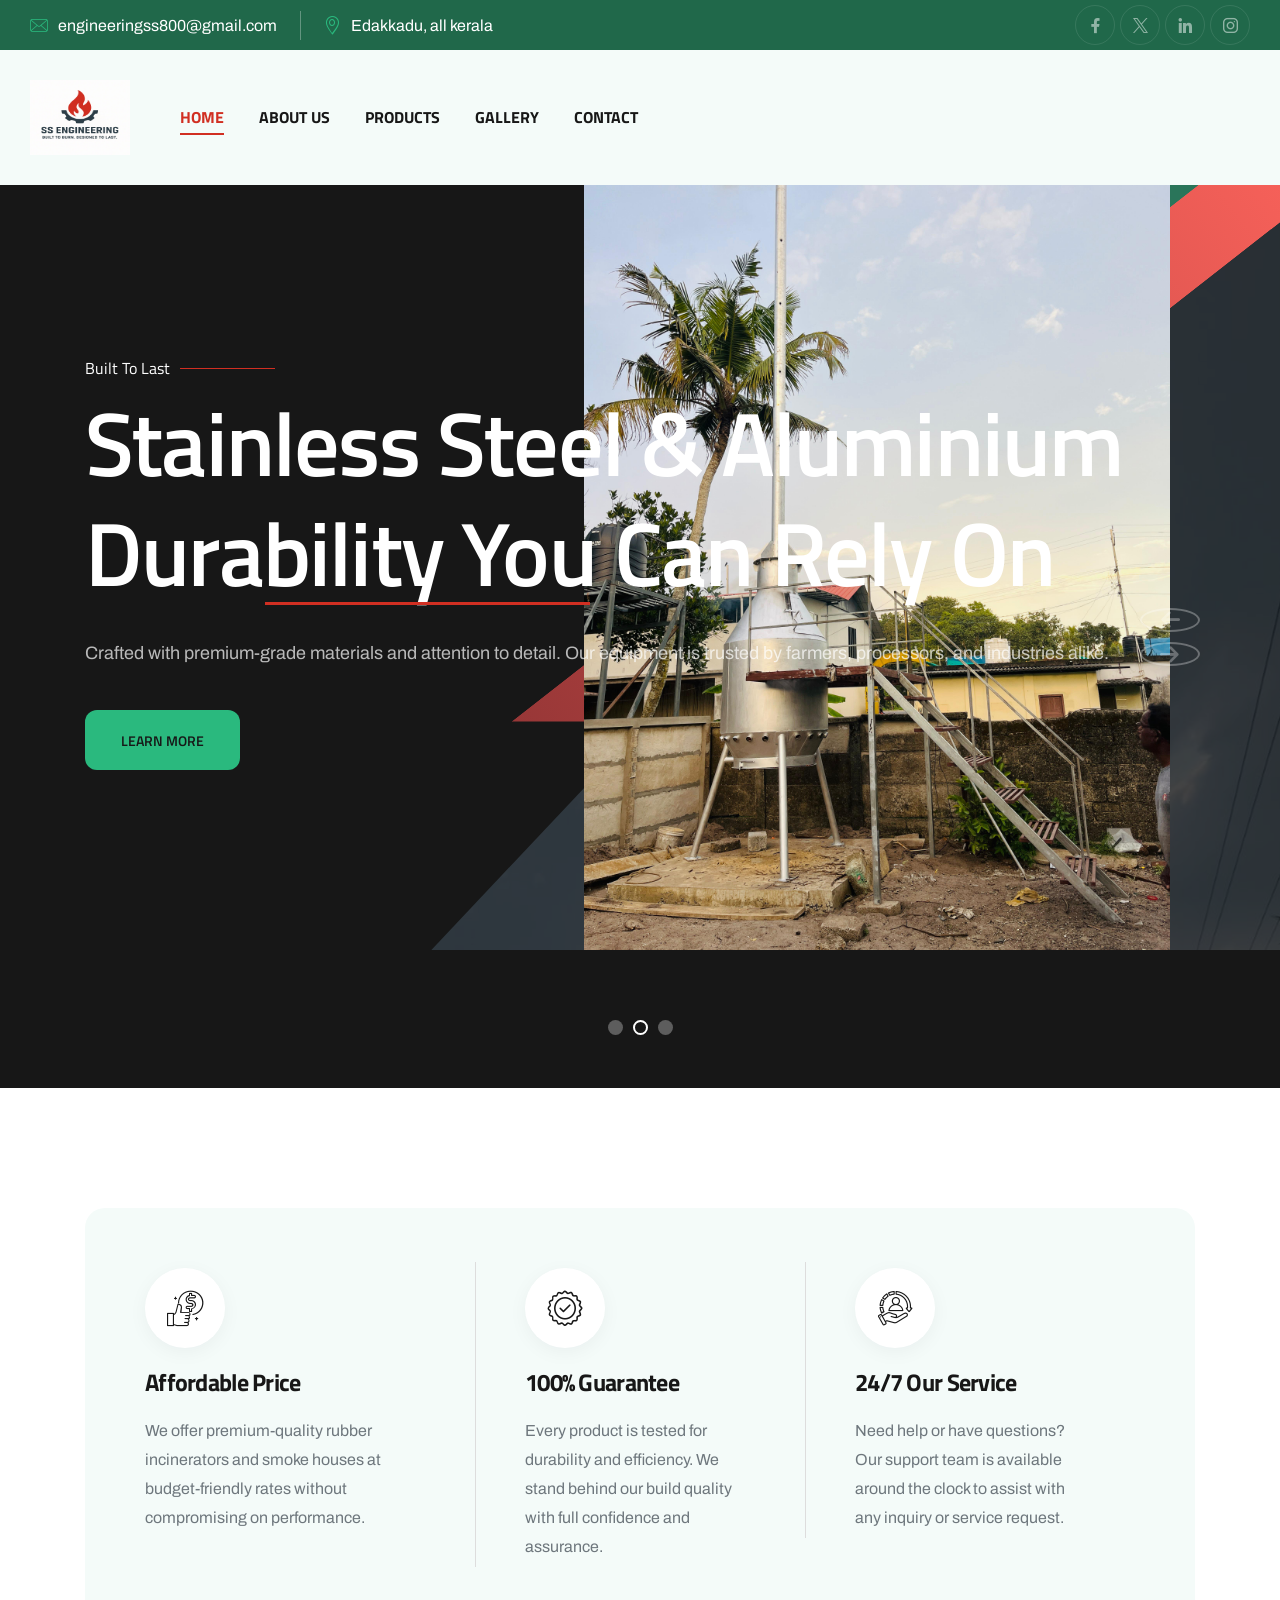
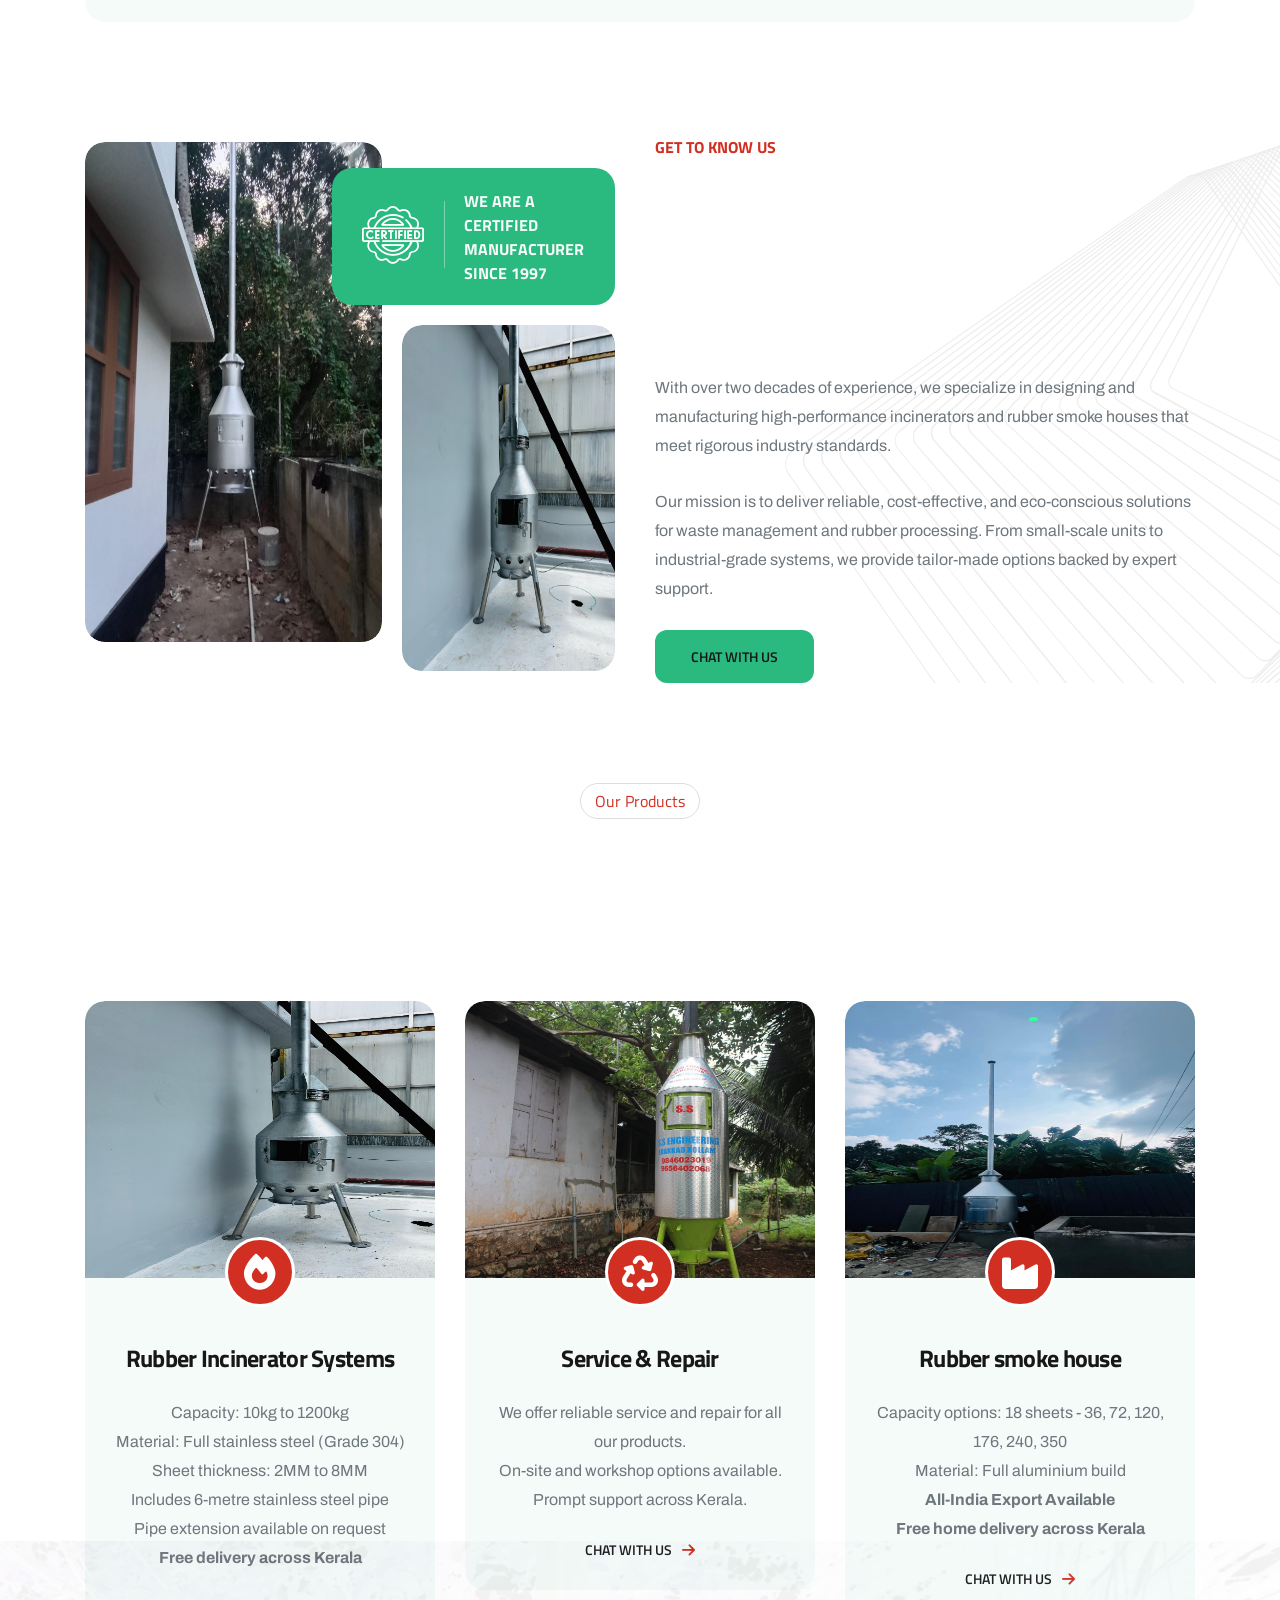
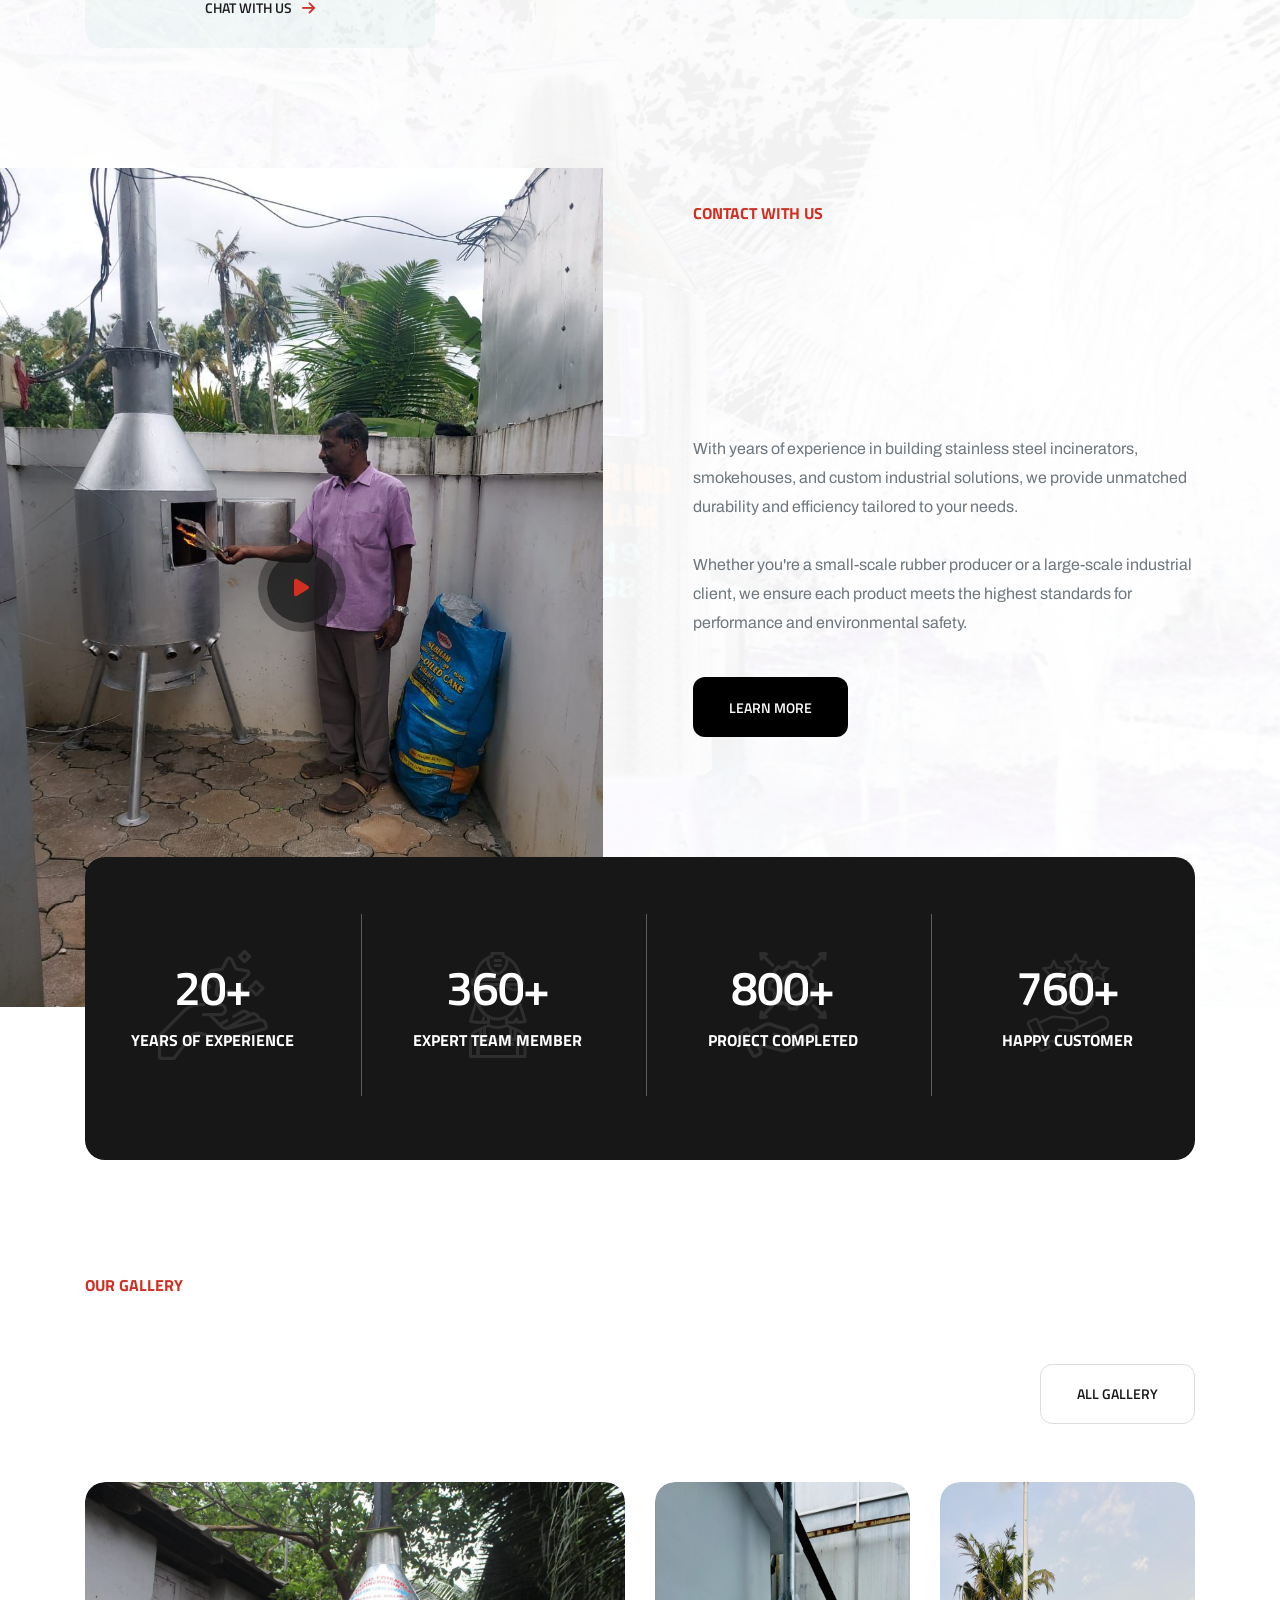
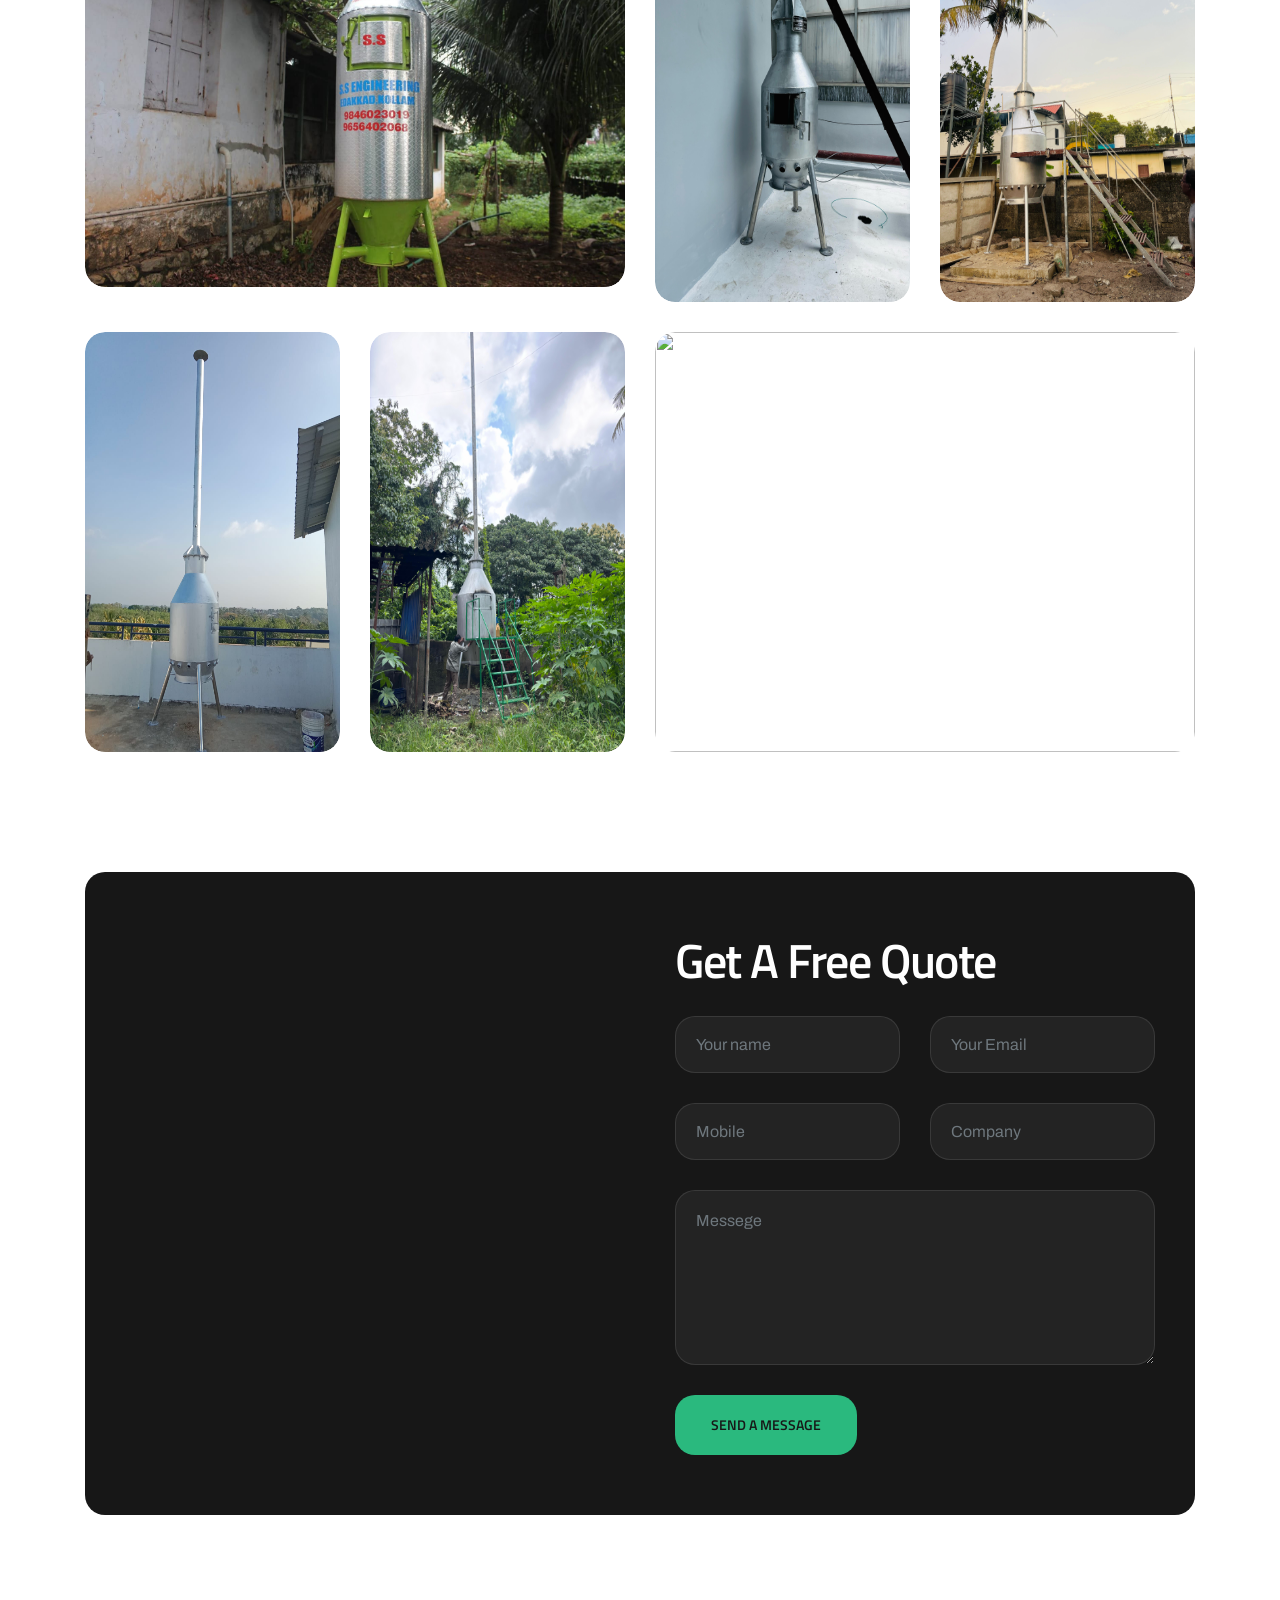
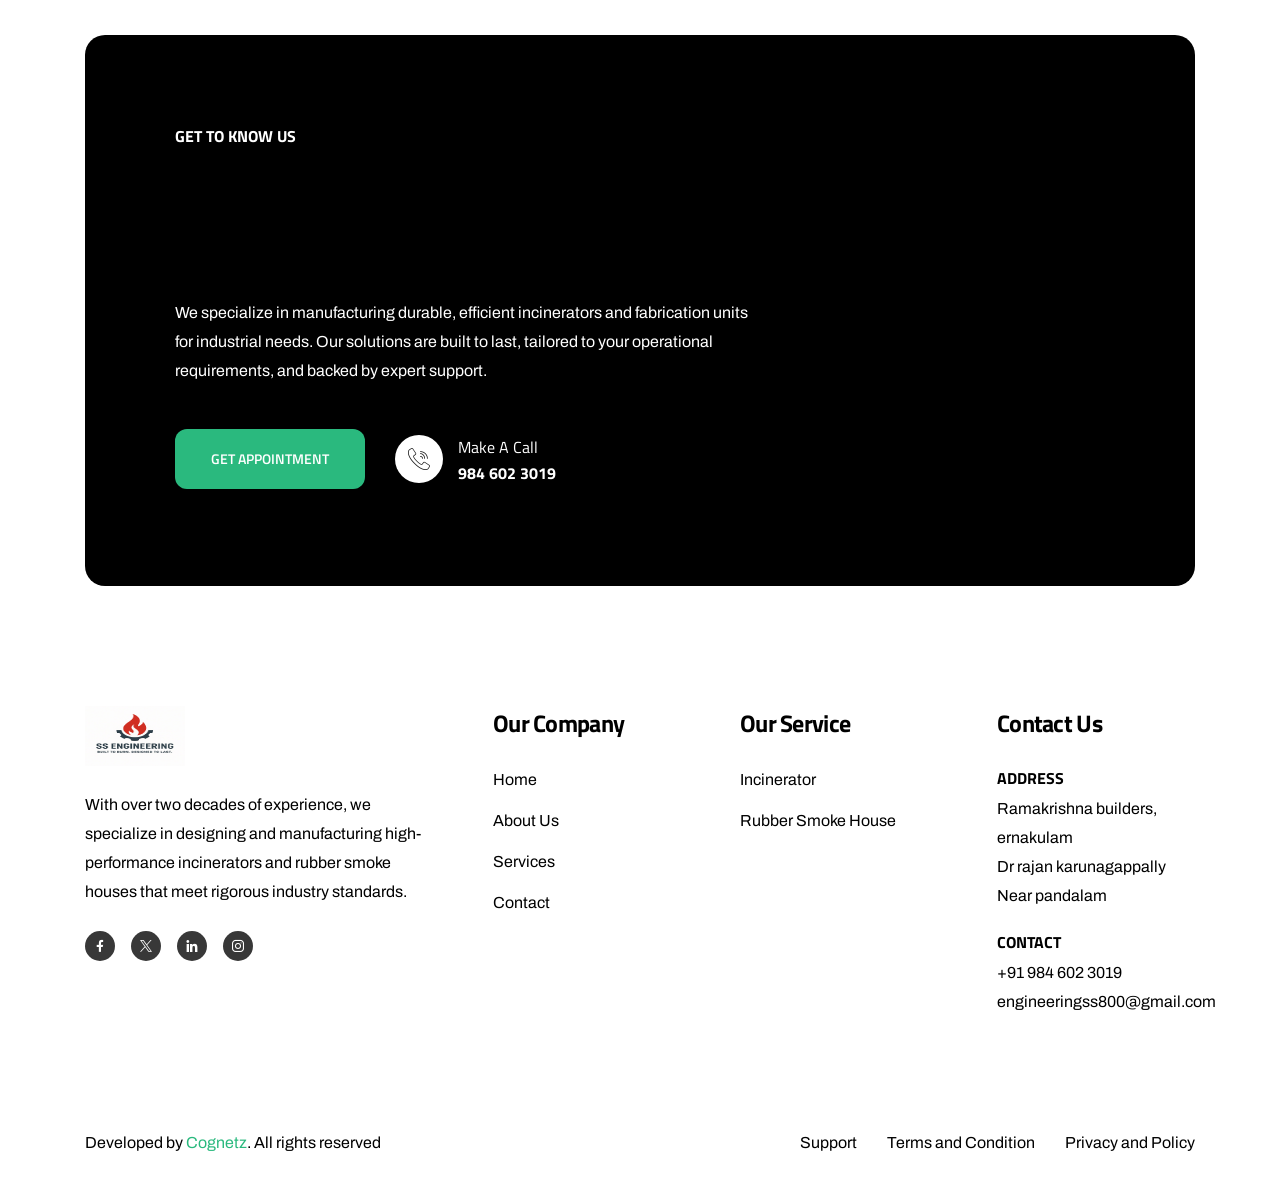
==== commit 67a14b75: "logo change" ====
--- a/index.html
+++ b/index.html
@@ -445,7 +445,7 @@
                                 Our mission is to deliver reliable, cost-effective, and eco-conscious solutions for waste management and rubber processing. From small-scale units to industrial-grade systems, we provide tailor-made options backed by expert support.
                             </p>
                             <div class="about-one__btn-box">
-                                <a href="https://wa.me/919846023019" class="about-one__btn thm-btn">Chat With Us</a>
+                                <a href="https://wa.me/919846023019" target="_blank" class="about-one__btn thm-btn">Chat With Us</a>
                             </div>
                         </div>
                     </div>
@@ -575,7 +575,7 @@
                             <strong>Free delivery across Kerala</strong>
                         </p>
                         <div class="service-three__read-more">
-                            <a href="https://wa.me/919846023019">Chat With Us<span class="icon-arrow-right"></span></a>
+                            <a href="https://wa.me/919846023019" target="_blank">Chat With Us<span class="icon-arrow-right"></span></a>
                         </div>
                     </div>
                 </div>
@@ -603,7 +603,7 @@
                 Prompt support across Kerala.
                         </p>
                         <div class="service-three__read-more">
-                            <a href="https://wa.me/919846023019">Chat With Us<span class="icon-arrow-right"></span></a>
+                            <a href="https://wa.me/919846023019" target="_blank">Chat With Us<span class="icon-arrow-right"></span></a>
                         </div>
                     </div>
                 </div>
@@ -632,7 +632,7 @@
                             <strong>Free home delivery across Kerala</strong>
                         </p>
                         <div class="service-three__read-more">
-                            <a href="https://wa.me/919846023019">Chat With Us<span class="icon-arrow-right"></span></a>
+                            <a href="https://wa.me/919846023019" target="_blank">Chat With Us<span class="icon-arrow-right"></span></a>
                         </div>
                     </div>
                 </div>
@@ -1385,7 +1385,7 @@
                 Our solutions are built to last, tailored to your operational <br>requirements, and backed by expert support.</p>
                     <div class="cta-one__btn-and-call-box">
                         <div class="cta-one__btn-box">
-                            <a href="https://wa.me/919846023019" class="cta-one__btn thm-btn hover-whatsapp"><span class="default-text">GET Appointment</span>
+                            <a href="https://wa.me/919846023019" target="_blank" class="cta-one__btn thm-btn hover-whatsapp"><span class="default-text">GET Appointment</span>
         <span class="hover-text">Chat With Us</span></a>
                         </div>
                         <div class="cta-one__call-box">
@@ -1394,7 +1394,7 @@
                             </div>
                             <div class="content">
                                 <p style="color: #fff;">Make a call</p>
-                                <h4 style="color: #fff;"><a href="tel:9846023019" style="color: #fff;">984 602 3019</a></h4>
+                                <h4 style="color: #fff;"><a href="tel:9846023019" target="_blank" style="color: #fff;">984 602 3019</a></h4>
                             </div>
                         </div>
                     </div>
@@ -1490,11 +1490,11 @@
             <div class="site-footer__bottom">
                 <div class="container">
                     <div class="site-footer__bottom-inner">
-                        <p class="site-footer__bottom-text" style="color: #000;">Copyright 2025. All rights reserved</p>
+                        <p class="site-footer__bottom-text" style="color: #000;">Developed by <a href="https://cognetz.com/">Cognetz</a>. All rights reserved</p>
                         <ul class="list-unstyled site-footer__bottom-menu">
-                            <li><a href="contact.html" style="color: #000;">Support</a></li>
-                            <li><a href="about.html" style="color: #000;">Terms and Condition</a></li>
-                            <li><a href="about.html" style="color: #000;">Privacy and Policy</a></li>
+                            <li><a href="https://cognetz.com/contact" style="color: #000;">Support</a></li>
+                            <li><a href="" style="color: #000;">Terms and Condition</a></li>
+                            <li><a href="" style="color: #000;">Privacy and Policy</a></li>
                         </ul>
                     </div>
                 </div>
--- a/assets/css/module-css/service.css
+++ b/assets/css/module-css/service.css
@@ -285,7 +285,7 @@
 .service-three {
     position: relative;
     display: block;
-    padding: 50px 0 90px;
+    padding: 100px 0 90px;
     z-index: 1;
 }
 
--- a/assets/css/style.css
+++ b/assets/css/style.css
@@ -376,7 +376,7 @@
   font-weight: 600;
   font-size: 14px;
   color: var(--erepair-black);
-  background-color: #cf2d20;
+  background-color: var(--erepair-base);
   padding: 15.5px 36px 15.5px;
   border-radius: 12px;
   moz-transition: all .4s ease-in-out;
@@ -391,7 +391,7 @@
 
 .thm-btn:before {
   content: "";
-  background-color: #000;
+  background-color: #cf2d20;
   height: 50%;
   position: absolute;
   top: 0;
@@ -414,7 +414,7 @@
 
 .thm-btn:after {
   content: "";
-  background-color: #000;
+  background-color: #cf2d20;
   height: 50%;
   position: absolute;
   bottom: 0;
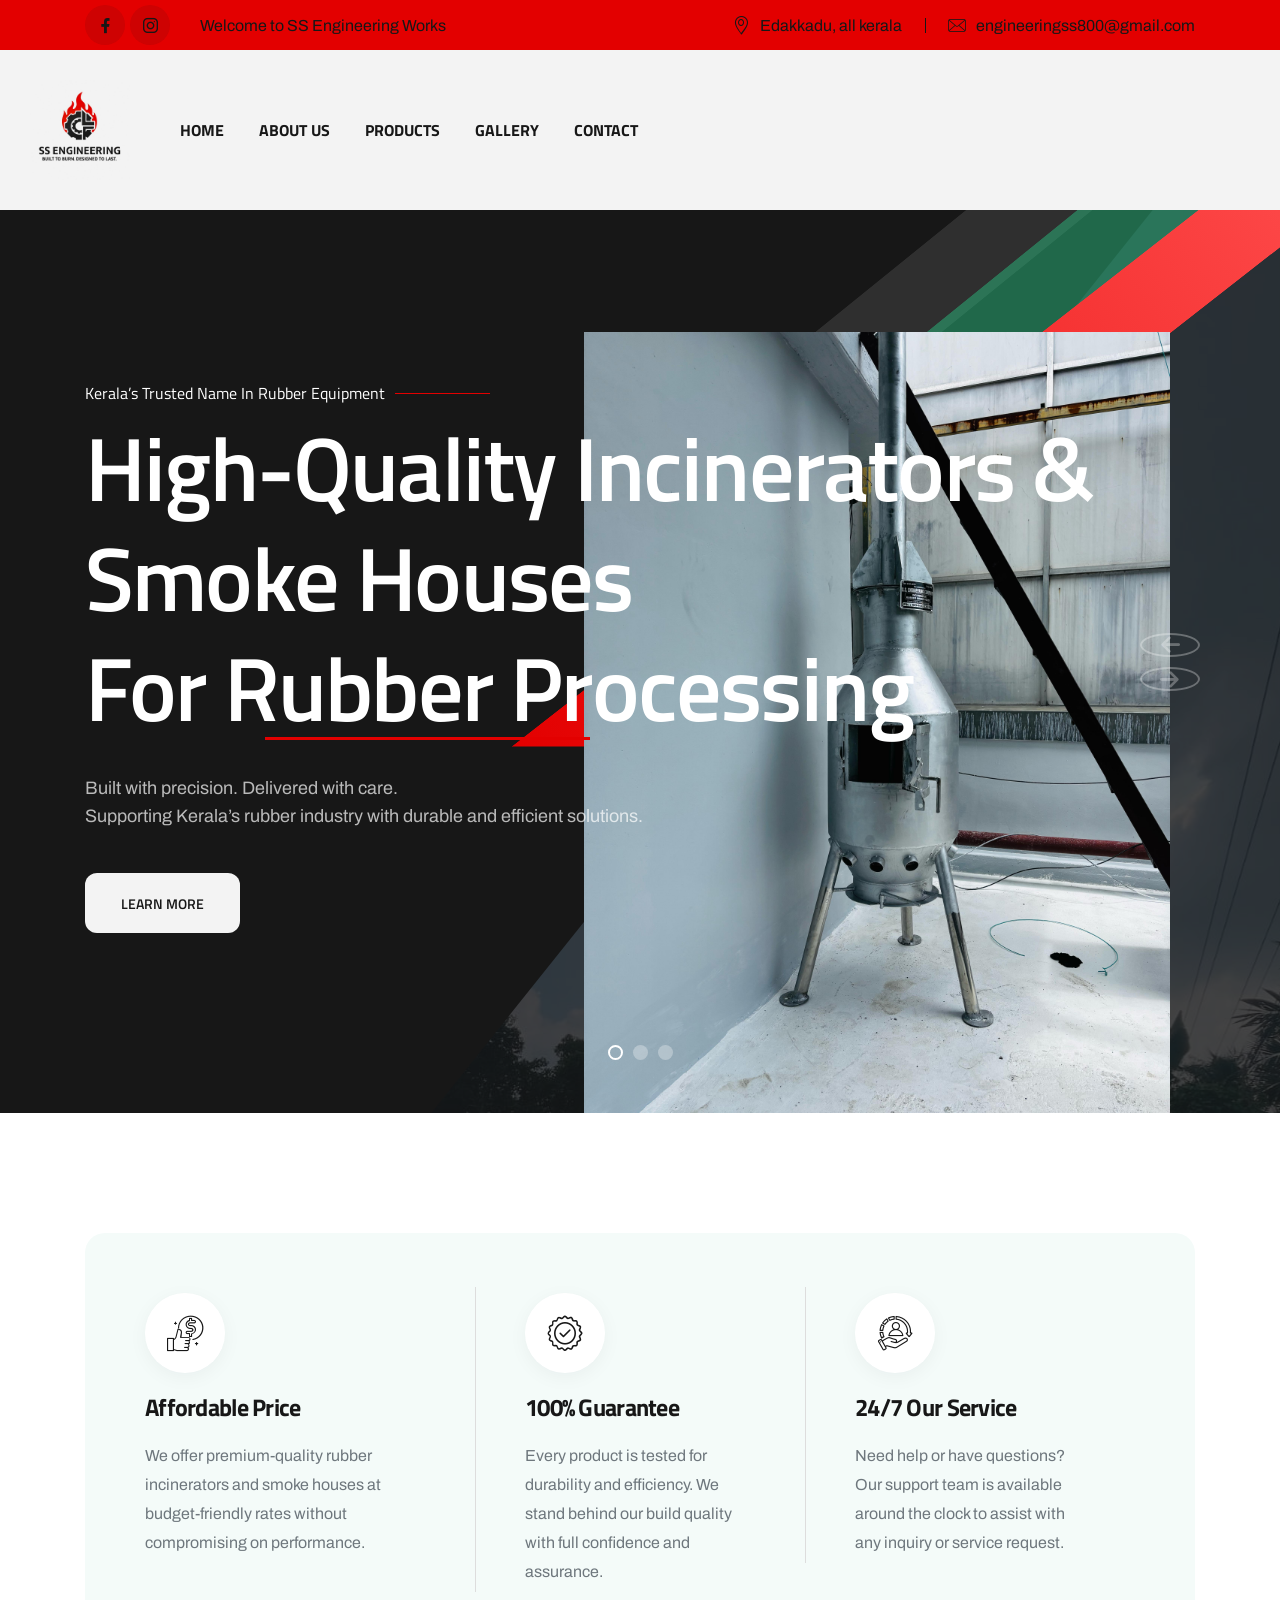
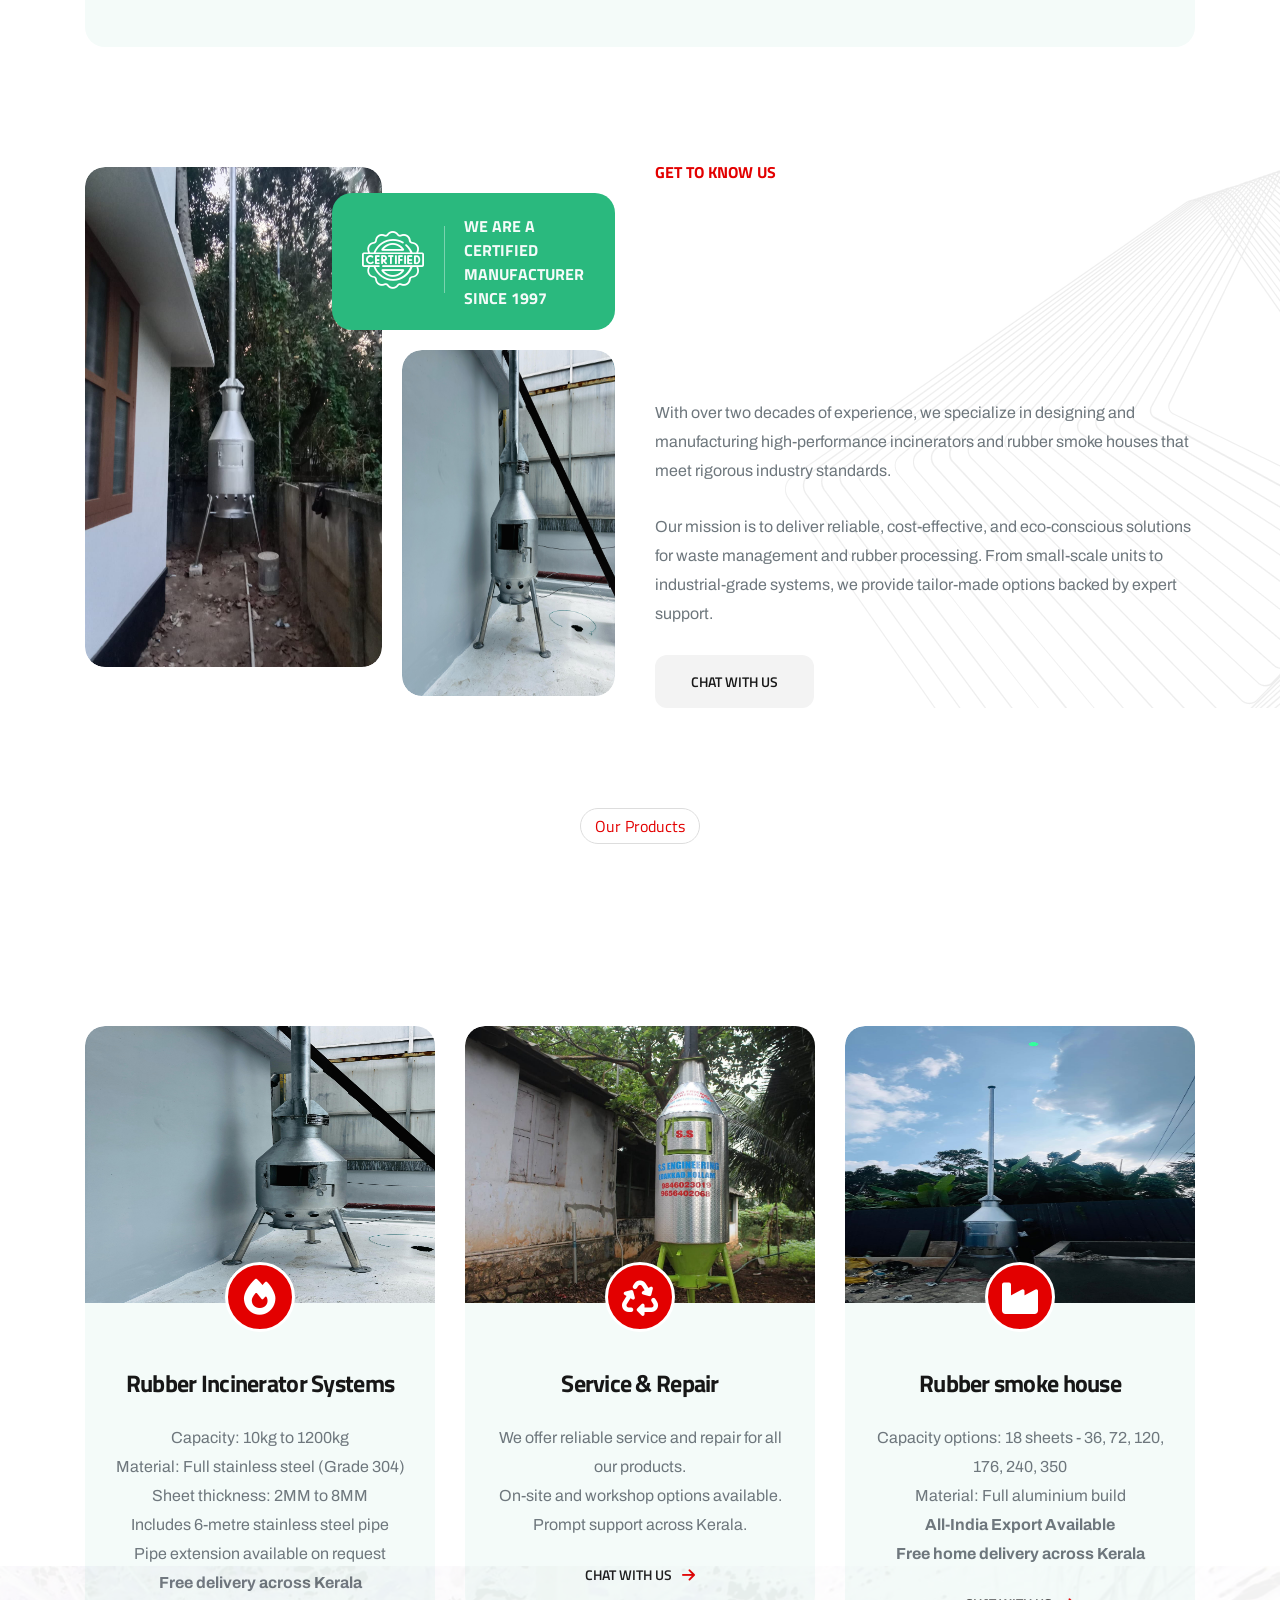
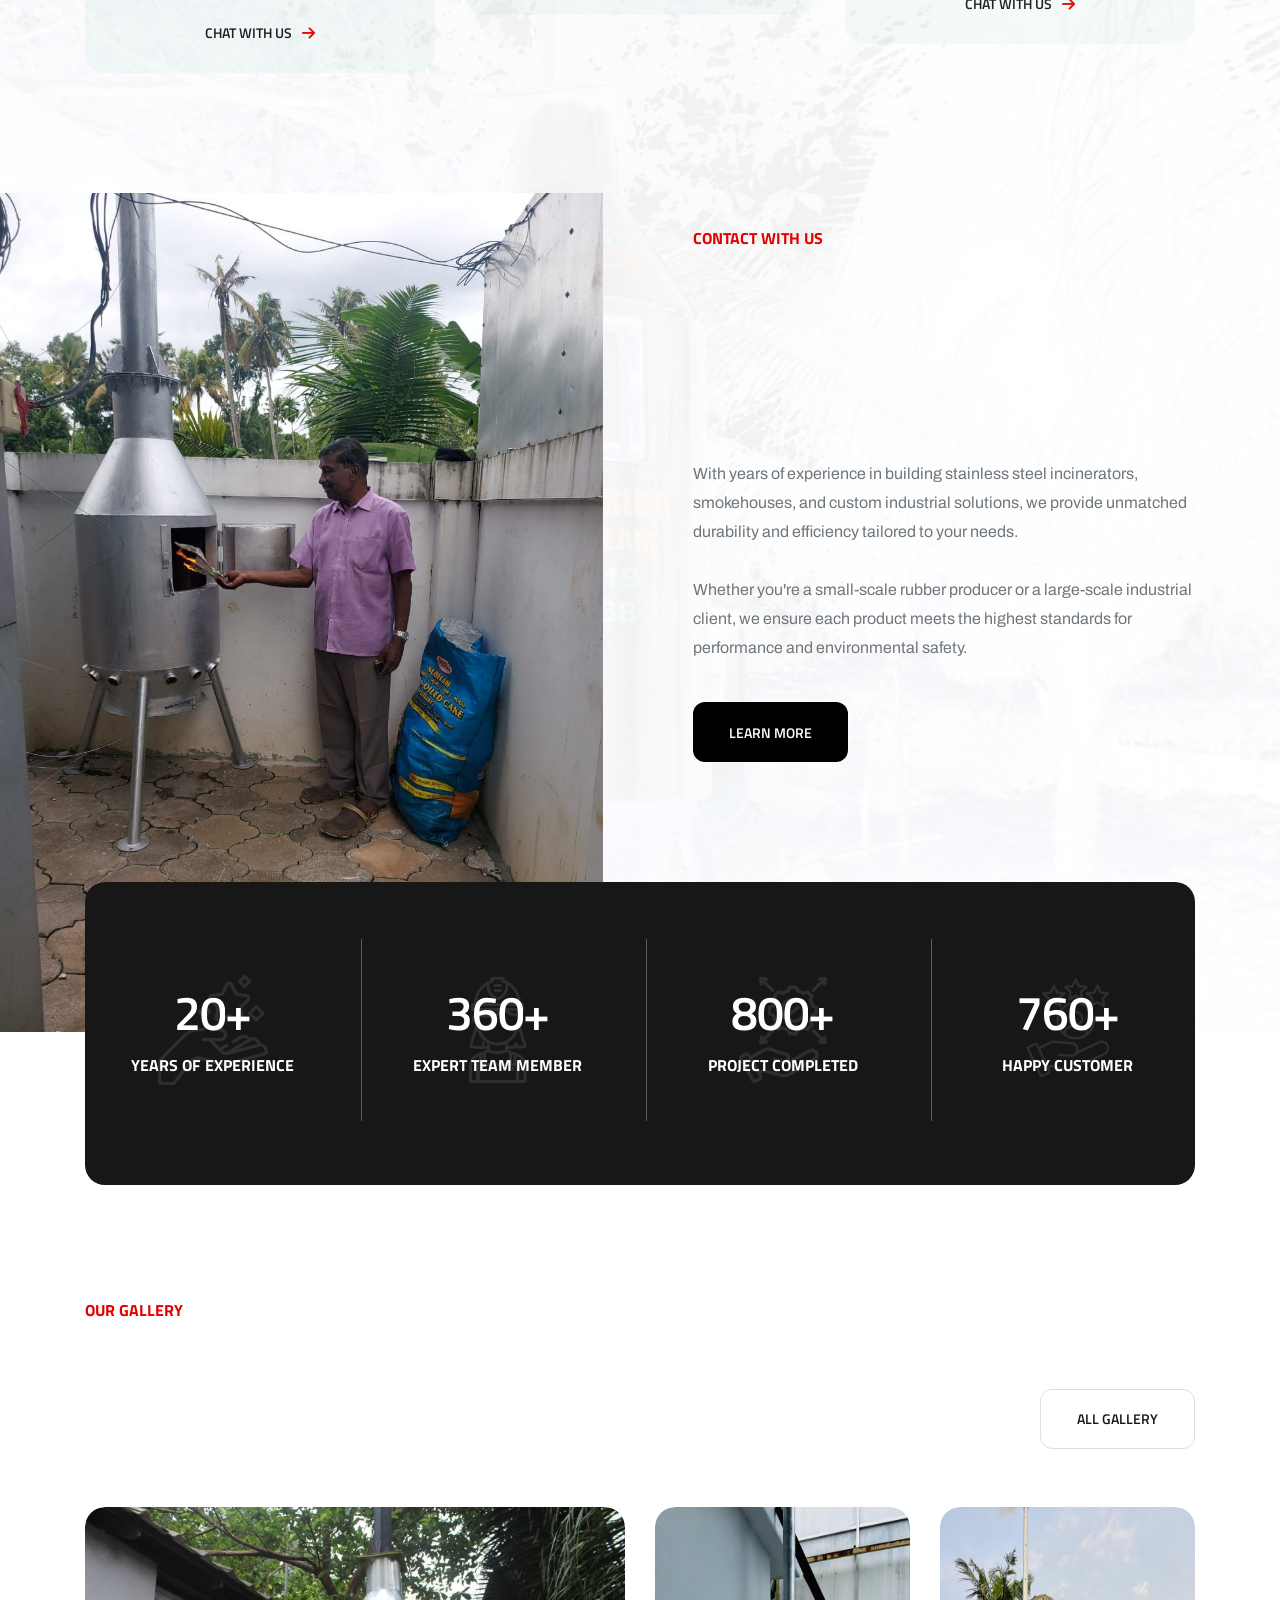
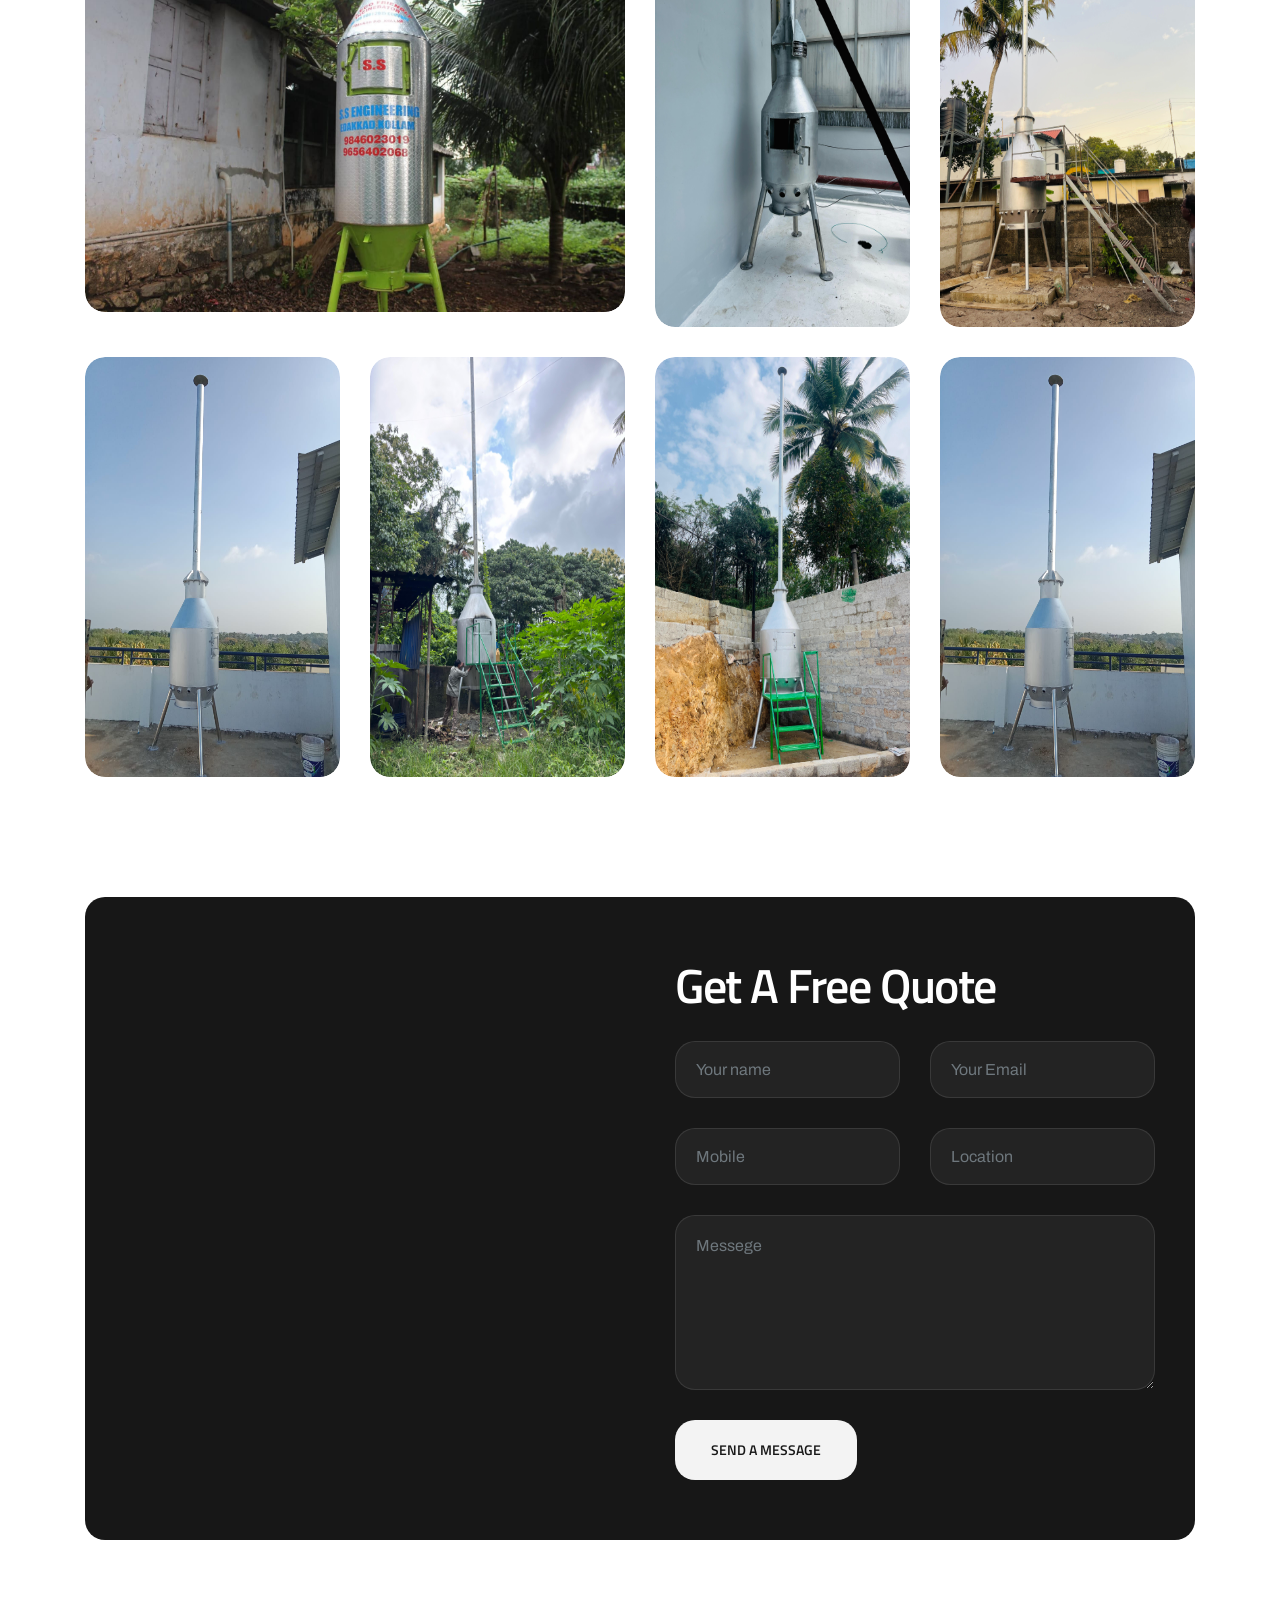
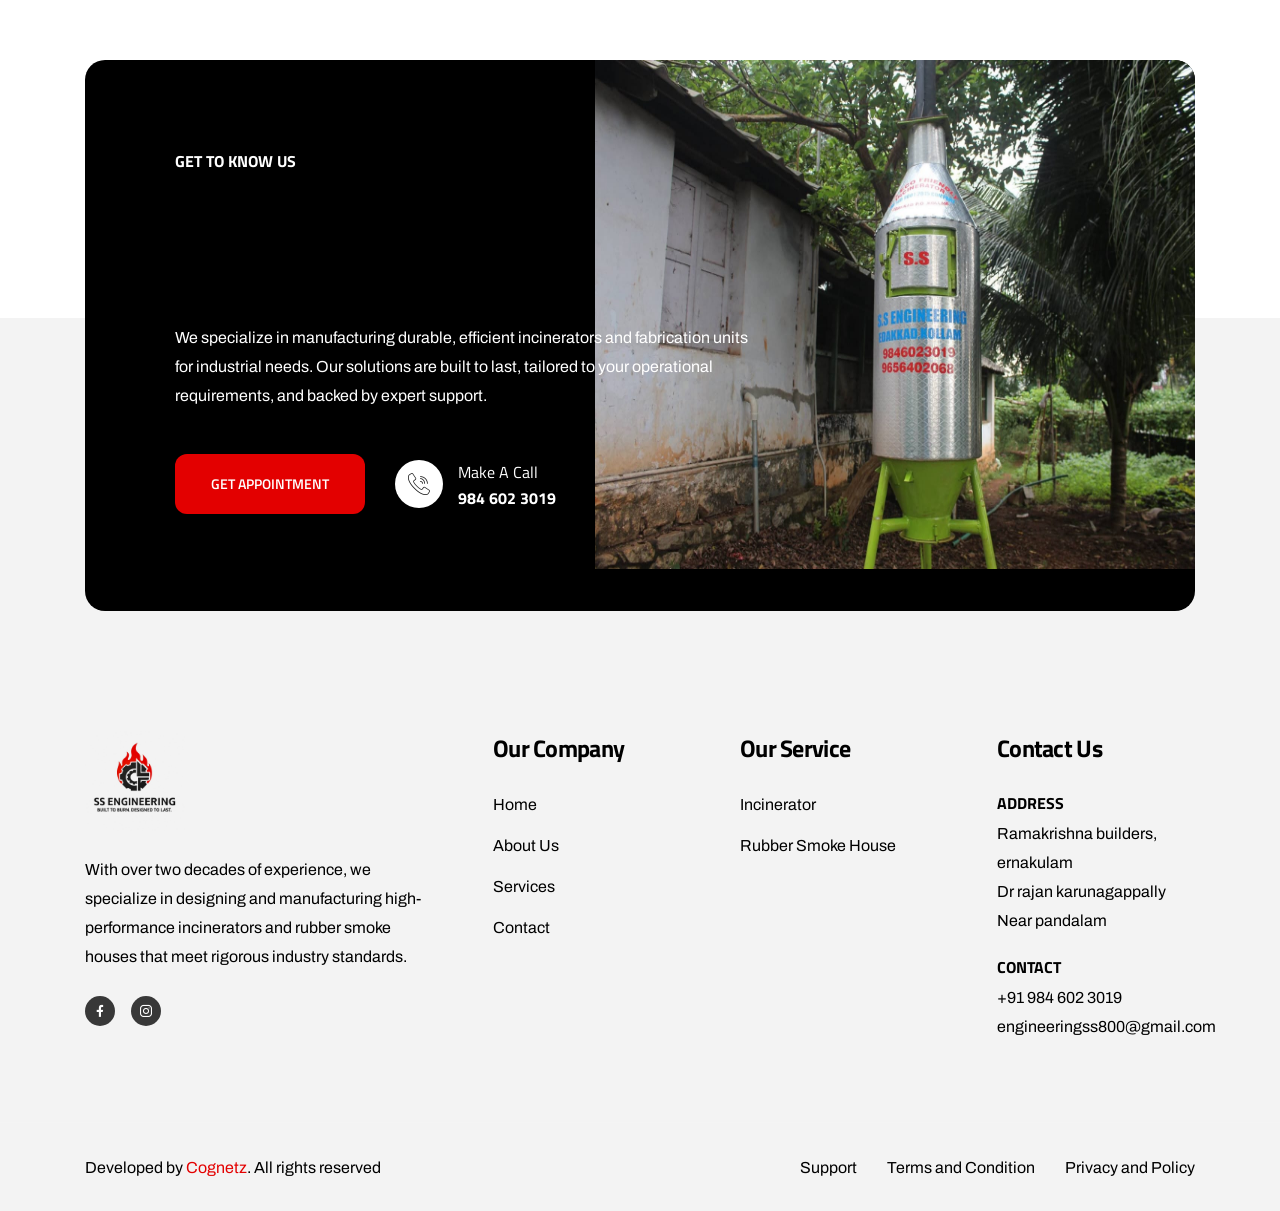
==== commit 55b40b87: "logo color changes" ====
--- a/index.html
+++ b/index.html
@@ -6,9 +6,9 @@
     <meta name="viewport" content="width=device-width, initial-scale=1.0" />
     <title>SS Engineering</title>
     <!-- favicons Icons -->
-    <link rel="apple-touch-icon" sizes="180x180" href="assets/images/ssimages/logo.jpg" />
-    <link rel="icon" type="image/png" sizes="32x32" href="assets/images/ssimages/logo.jpg" />
-    <link rel="icon" type="image/png" sizes="16x16" href="assets/images/ssimages/logo.jpg" />
+    <link rel="apple-touch-icon" sizes="180x180" href="assets/images/ssimages/logonew.png" />
+    <link rel="icon" type="image/png" sizes="32x32" href="assets/images/ssimages/logonew.png" />
+    <link rel="icon" type="image/png" sizes="16x16" href="assets/images/ssimages/logonew.png" />
     <link rel="manifest" href="assets/images/favicons/site.webmanifest" />
     <meta name="description" content="erepair HTML 5 Template " />
 
@@ -93,34 +93,37 @@
 
     <div class="page-wrapper">
         <header class="main-header">
-            <div class="main-menu__top">
-                <div class="main-menu__top-inner">
-                    <ul class="list-unstyled main-menu__contact-list">
-                        <li>
-                            <div class="icon">
-                                <i class="icon-envelope"></i>
-                            </div>
-                            <div class="text">
-                                <p><a href="mailto:engineeringss800@gmail.com">engineeringss800@gmail.com</a>
-                                </p>
-                            </div>
-                        </li>
-                        <li>
-                            <div class="icon">
-                                <i class="icon-location"></i>
-                            </div>
-                            <div class="text">
-                                <p>Edakkadu, all kerala </p>
-                            </div>
-                        </li>
-                    </ul>
-                    <div class="main-menu__top-right">
-                        <div class="main-menu__social">
-                            <a href="#"><i class="icon-facebook"></i></a>
-                            <a href="#"><i class="icon-xpa"></i></a>
-                            <a href="#"><i class="icon-link-in"></i></a>
-                            <a href="#"><i class="icon-instagram"></i></a>
-                        </div>
+            <div class="main-menu-two__top">
+                <div class="container">
+                    <div class="main-menu-two__top-inner">
+                        <div class="main-menu-two__top-left">
+                            <div class="main-menu-two__social">
+                                <a href="https://www.facebook.com/ssengineerswork/" target="_blank"><i class="icon-facebook"></i></a>
+                                <!-- <a href="#"><i class="icon-xpa"></i></a>
+                                <a href="#"><i class="icon-link-in"></i></a> -->
+                                <a href="https://www.instagram.com/ss_engineering._/" target="_blank"><i class="icon-instagram"></i></a>
+                            </div>
+                            <p class="main-menu-two__text">Welcome to SS Engineering Works</p>
+                        </div>
+                        <ul class="list-unstyled main-menu-two__contact-list">
+                            <li>
+                                <div class="icon">
+                                    <i class="icon-location"></i>
+                                </div>
+                                <div class="text">
+                                    <p>Edakkadu, all kerala</p>
+                                </div>
+                            </li>
+                            <li>
+                                <div class="icon">
+                                    <i class="icon-envelope"></i>
+                                </div>
+                                <div class="text">
+                                    <p><a href="mailto:engineeringss800@gmail.com">engineeringss800@gmail.com</a>
+                                    </p>
+                                </div>
+                            </li>
+                        </ul>
                     </div>
                 </div>
             </div>
@@ -131,7 +134,7 @@
                             <div class="main-menu__logo">
                                 <a href="index.html">
                                     <!-- <img src="assets/images/resources/logo-1.png" alt=""> -->
-                                    <img src="assets/images/ssimages/logo.jpg" style="width: 100px; height: 75px;" alt="SS Engineering Logo">
+                                    <img src="assets/images/ssimages/logonew.png" style="width: 100px; height: 100px;" alt="SS Engineering Logo">
                                 </a>
                             </div>
                             <div class="main-menu__main-menu-box">
@@ -263,7 +266,34 @@
             <div class="sticky-header__content"></div><!-- /.sticky-header__content -->
         </div><!-- /.stricky-header -->
 
-
+<script>
+  document.addEventListener("DOMContentLoaded", function () {
+    const sections = document.querySelectorAll("section[id]");
+    const navLinks = document.querySelectorAll(".main-menu__list a");
+
+    function activateNav() {
+      let currentSection = "";
+
+      sections.forEach(section => {
+        const sectionTop = section.offsetTop - 120; // adjust for fixed header
+        const sectionHeight = section.clientHeight;
+
+        if (window.scrollY >= sectionTop && window.scrollY < sectionTop + sectionHeight) {
+          currentSection = section.getAttribute("id");
+        }
+      });
+
+      navLinks.forEach(link => {
+        link.parentElement.classList.remove("current");
+        if (link.getAttribute("href") === `#${currentSection}`) {
+          link.parentElement.classList.add("current");
+        }
+      });
+    }
+
+    window.addEventListener("scroll", activateNav);
+  });
+</script>
 
         <!-- Main Sllider Start -->
         <section class="main-slider">
@@ -776,10 +806,10 @@
                 style="background-image: url(assets/images/ssimages/img23.jpg);">
                 <div class="video-one__video-link">
                     <a href="" class="video-popup">
-                        <div class="video-one__video-icon">
+                        <!-- <div class="video-one__video-icon">
                             <span class="fas fa-play"></span>
                             <i class="ripple"></i>
-                        </div>
+                        </div> -->
                     </a>
                 </div>
             </div>
@@ -837,18 +867,19 @@
                 <div class="counter-one__inner">
                     <div class="row">
                         <!--Counter One Single Start-->
-                        <div class="col-xl-3 col-lg-6 col-md-6 wow fadeInLeft" data-wow-delay="100ms">
-                            <div class="counter-one__single counter-one__single-1">
-                                <div class="counter-one__icon">
-                                    <span class="icon-hands-on-experience"></span>
-                                </div>
-                                <div class="counter-one__count-box">
-                                    <h3 class="odometer" data-count="20">00</h3>
-                                    <span>+</span>
-                                </div>
-                                <p class="counter-one__text">Years of experience</p>
-                            </div>
-                        </div>
+                            <div class="col-xl-3 col-lg-6 col-md-6 wow fadeInLeft" data-wow-delay="100ms">
+                                <div class="counter-one__single counter-one__single-1">
+                                    <div class="counter-one__icon">
+                                        <span class="icon-hands-on-experience"></span>
+                                    </div>
+                                    <div class="counter-one__count-box">
+                                        
+                                        <h3 class="odometer " data-count="20">00</h3>
+                                        <span>+</span>
+                                    </div>
+                                    <p class="counter-one__text ">Years of experience</p>
+                                </div>
+                            </div>
                         <!--Counter One Single End-->
                         <!--Counter One Single Start-->
                         <div class="col-xl-3 col-lg-6 col-md-6 wow fadeInUp" data-wow-delay="100ms">
@@ -1016,13 +1047,32 @@
                     </div>
                     <!--Project One Single End-->
                     <!--Project One Single Start-->
-                    <div class="col-xl-6 col-lg-6 col-md-6 wow fadeInRight" data-wow-delay="1100ms">
+                    <div class="col-xl-3 col-lg-6 col-md-6 wow fadeInRight" data-wow-delay="1100ms">
                         <div class="project-one__single">
                             <div class="project-one__img-box">
                                 <div class="project-one__img">
-                                    <img style=" height: 420px;" class="responsive-img" src="https://image.made-in-china.com/202f0j00JyitWBSRfhzM/Rubber-Plastic-Waste-Incinerator-Municipal-Waste-Incinerator.webp" alt="">
+                                    <img style=" height: 420px;" class="responsive-img" src="assets/images/ssimages/img5.jpg" alt="">
                                     <div class="project-one__arrow">
-                                        <a href="https://image.made-in-china.com/202f0j00JyitWBSRfhzM/Rubber-Plastic-Waste-Incinerator-Municipal-Waste-Incinerator.webp" class="img-popup"><span
+                                        <a href="assets/images/ssimages/img5.jpg" class="img-popup"><span
+                                                class="icon-arrow-right"></span></a>
+                                    </div>
+                                </div>
+                                <!-- <div class="project-one__content">
+                                    <p class="project-one__sub-title">Express Electric</p>
+                                    <h3 class="project-one__title"><a href="project-details.html">debris stuck in the
+                                            outdoor</a></h3>
+                                </div> -->
+                            </div>
+                        </div>
+                    </div>
+
+                    <div class="col-xl-3 col-lg-6 col-md-6 wow fadeInRight" data-wow-delay="1100ms">
+                        <div class="project-one__single">
+                            <div class="project-one__img-box">
+                                <div class="project-one__img">
+                                    <img style=" height: 420px;" class="responsive-img" src="assets/images/ssimages/img6.jpg" alt="">
+                                    <div class="project-one__arrow">
+                                        <a href="assets/images/ssimages/img6.jpg" class="img-popup"><span
                                                 class="icon-arrow-right"></span></a>
                                     </div>
                                 </div>
@@ -1339,7 +1389,7 @@
                                         </div>
                                         <div class="col-xl-6 col-lg-6">
                                             <div class="contact-three__input-box">
-                                                <input type="text" placeholder="Company" name="company">
+                                                <input type="text" placeholder="Location" name="location">
                                             </div>
                                         </div>
                                         <div class="col-xl-12">
@@ -1370,7 +1420,7 @@
             <div class="container">
                 <div class="cta-one__inner wow fadeInUp" data-wow-delay="300ms">
                     <div class="cta-one__img">
-                        <img src="https://image.made-in-china.com/202f0j00JyitWBSRfhzM/Rubber-Plastic-Waste-Incinerator-Municipal-Waste-Incinerator.webp" alt="">
+                        <img style="width: 600px; height: 509px;" src="assets/images/ssimages/img8.jpg" alt="">
                     </div>
                     <div class="section-title text-left">
                         <div class="section-title__tagline-box">
@@ -1386,7 +1436,7 @@
                     <div class="cta-one__btn-and-call-box">
                         <div class="cta-one__btn-box">
                             <a href="https://wa.me/919846023019" target="_blank" class="cta-one__btn thm-btn hover-whatsapp"><span class="default-text">GET Appointment</span>
-        <span class="hover-text">Chat With Us</span></a>
+        <span class="hover-text" style="color: #000;">Chat With Us</span></a>
                         </div>
                         <div class="cta-one__call-box">
                             <div class="icon">
@@ -1415,7 +1465,7 @@
                         <div class="col-xl-4 col-lg-6 col-md-6 wow fadeInUp" data-wow-delay="100ms">
                             <div class="footer-widget__column footer-widget__about">
                                 <div class="footer-widget__logo">
-                                    <a href="index.html"><img src="assets/images/ssimages/logo.jpg" style="width: 100px; height: 60px;"
+                                    <a href="index.html"><img src="assets/images/ssimages/logonew.png" style="width: 100px; height: 100px;"
                                             alt="SS Engineering Logo"></a>
                                 </div>
                                 
@@ -1424,10 +1474,10 @@
                                     incinerators and rubber smoke houses that meet rigorous industry standards.<br>
                                 </p>
                                 <div class="site-footer__social">
-                                    <a href="#"><i class="icon-facebook"></i></a>
-                                    <a href="#"><i class="icon-xpa"></i></a>
-                                    <a href="#"><i class="icon-link-in"></i></a>
-                                    <a href="#"><i class="icon-instagram"></i></a>
+                                    <a href="https://www.facebook.com/ssengineerswork/"  target="_blank"><i class="icon-facebook"></i></a>
+                                    <!-- <a href="#"><i class="icon-xpa"></i></a>
+                                    <a href="#"><i class="icon-link-in"></i></a> -->
+                                    <a href="https://www.instagram.com/ss_engineering._/" target="_blank"><i class="icon-instagram"></i></a>
                                 </div>
                             </div>
                         </div>
@@ -1490,7 +1540,7 @@
             <div class="site-footer__bottom">
                 <div class="container">
                     <div class="site-footer__bottom-inner">
-                        <p class="site-footer__bottom-text" style="color: #000;">Developed by <a href="https://cognetz.com/">Cognetz</a>. All rights reserved</p>
+                        <p class="site-footer__bottom-text" style="color: #000;">Developed by <a href="https://cognetz.com/" target="_blank">Cognetz</a>. All rights reserved</p>
                         <ul class="list-unstyled site-footer__bottom-menu">
                             <li><a href="https://cognetz.com/contact" style="color: #000;">Support</a></li>
                             <li><a href="" style="color: #000;">Terms and Condition</a></li>
@@ -1517,7 +1567,7 @@
             <div class="logo-box">
                 <a href="index.html" aria-label="logo image">
                     <!-- <img src="assets/images/resources/logo-2.png" width="140" alt="" /> -->
-                    <img src="assets/images/ssimages/logo.jpg" width="100px" alt="SS Engineering Logo" />
+                    <img src="assets/images/ssimages/logonew.png" width="100px" alt="SS Engineering Logo" />
                 </a>
             </div>
             <!-- /.logo-box -->
@@ -1536,10 +1586,10 @@
             </ul><!-- /.mobile-nav__contact -->
             <div class="mobile-nav__top">
                 <div class="mobile-nav__social">
-                    <a href="#" class="fab fa-twitter" style="color: #000;"></a>
-                    <a href="#" class="fab fa-facebook-square" style="color: #000;"></a>
-                    <a href="#" class="fab fa-pinterest-p" style="color: #000;"></a>
-                    <a href="#" class="fab fa-instagram" style="color: #000;"></a>
+                    <!-- <a href="#" class="fab fa-twitter" style="color: #000;"></a> -->
+                    <a href="https://www.facebook.com/ssengineerswork/" target="_blank" style="color: #000;"><span  class="fab fa-facebook-square" ></span></a>
+                    <!-- <a href="#" class="fab fa-pinterest-p" style="color: #000;"></a> -->
+                    <a href="https://www.instagram.com/ss_engineering._/" target="_blank" style="color: #000;"><span class="fab fa-instagram"></span></a>
                 </div><!-- /.mobile-nav__social -->
             </div><!-- /.mobile-nav__top -->
 
--- a/assets/css/module-css/slider.css
+++ b/assets/css/module-css/slider.css
@@ -71,7 +71,7 @@
     right: 495px;
     height: 1025px;
     width: 80px;
-    background: linear-gradient(180deg, #fe645c 0%, #983737 100%);
+    background: linear-gradient(180deg, #ff4d4d 0%, #e30000 100%);
     clip-path: polygon(0 10%, 100% 0%, 100% 90%, 0% 100%);
     transform: rotate(52deg) translateX(50px);
     opacity: 0;
@@ -147,7 +147,7 @@
     display: block;
     height: 1px;
     width: 95px;
-    background-color: #d12f22;
+    background-color: #e30000;
 }
 
 .main-slider__title {
@@ -178,7 +178,7 @@
     bottom: 3px;
     height: 3px;
     width: 325px;
-    background-color: #d12f22;
+    background-color: #e30000;
 }
 
 .main-slider__text {
--- a/assets/css/module-css/footer.css
+++ b/assets/css/module-css/footer.css
@@ -4,7 +4,7 @@
 .site-footer {
     position: relative;
     display: block;
-    background-color: var(--erepair-white);
+    background-color: #f3f3f3;
     margin-top: -293px;
     overflow: hidden;
     z-index: 1;
--- a/assets/css/module-css/service.css
+++ b/assets/css/module-css/service.css
@@ -79,7 +79,7 @@
     bottom: 0;
     content: "";
     border-radius: 50%;
-    background-color: #000;
+    background-color: #21211f;
     transform: scale(0);
     transform-origin: center;
     transform-style: preserve-3d;
@@ -121,7 +121,7 @@
 }
 
 .services-one__title a:hover {
-    color: #d12f22;
+    color: #e30000;
 }
 
 .services-one__text br {
@@ -209,7 +209,7 @@
     left: 0;
     right: 0;
     height: 1px;
-    background-color: var(--erepair-gray);
+    background-color: #21211f;
     -webkit-transition: all 500ms ease;
     transition: all 500ms ease;
 }
@@ -383,7 +383,7 @@
     left: 50%;
     top: -41px;
     transform: translateX(-50%);
-    background-color: #d12f22;
+    background-color: #e30000;
     border: 3px solid var(--erepair-white);
     border-radius: 50%;
 }
@@ -396,7 +396,7 @@
     bottom: 0;
     content: "";
     border-radius: 50%;
-    background-color: var(--erepair-black);
+    background-color: #21211f;
     transform: scale(0);
     transform-origin: center;
     transform-style: preserve-3d;
@@ -427,7 +427,7 @@
 }
 
 .service-three__title a:hover {
-    color: #d12f22;
+    color: #e30000;
 }
 
 .service-three__text {
@@ -457,7 +457,7 @@
 }
 
 .service-three__read-more a span {
-    color: #d12f22;
+    color: #e30000;
 }
 
 /*--------------------------------------------------------------
--- a/assets/css/module-css/counter.css
+++ b/assets/css/module-css/counter.css
@@ -69,7 +69,7 @@
 }
 
 .counter-one__single:hover .counter-one__count-box h3 {
-    color: var(--erepair-base);
+    color: #e30000;
 }
 
 .counter-one__count-box span {
@@ -84,7 +84,7 @@
 }
 
 .counter-one__single:hover .counter-one__count-box span {
-    color: var(--erepair-base);
+    color: #e30000;
 }
 
 .counter-one__text {
@@ -100,7 +100,7 @@
 }
 
 .counter-one__single:hover .counter-one__text {
-    color: var(--erepair-base);
+    color: #e30000;
 }
 
 /*--------------------------------------------------------------
--- a/assets/css/module-css/project.css
+++ b/assets/css/module-css/project.css
@@ -97,14 +97,14 @@
     justify-content: center;
     height: 50px;
     width: 50px;
-    background-color: #000;
+    background-color: #21211f;
     border-radius: 50%;
     font-size: 16px;
     color: var(--erepair-white);
 }
 
 .project-one__arrow a:hover {
-    background-color: #d12f22;
+    background-color: #e30000;
     color: var(--erepair-black);
 }
 
@@ -155,7 +155,7 @@
 }
 
 .project-one__title a:hover {
-    color: #d12f22;
+    color: #e30000;
 }
 
 /*--------------------------------------------------------------
--- a/assets/css/module-css/cta.css
+++ b/assets/css/module-css/cta.css
@@ -74,7 +74,7 @@
 }
 
 .cta-one__call-box .icon:hover {
-    background-color: var(--erepair-base);
+    background-color: #e30000;
 }
 
 .cta-one__call-box .icon span {
--- a/assets/css/style.css
+++ b/assets/css/style.css
@@ -58,7 +58,7 @@
 }
 
 a {
-  color: var(--erepair-base);
+  color: #e30000;
   -webkit-transition: all 500ms ease;
   transition: all 500ms ease;
 }
@@ -246,7 +246,7 @@
   display: inline-block;
   font-size: 16px;
   line-height: 16px;
-  color: #d12f22;
+  color: #e30000;
   font-weight: 700;
   font-family: var(--erepair-font-2);
   text-transform: uppercase;
@@ -287,7 +287,7 @@
   display: inline-block;
   font-size: 16px;
   line-height: 16px;
-  color: #d12f22;
+  color: #e30000;
   font-weight: 400;
   font-family: var(--erepair-font-2);
   text-transform: capitalize;
@@ -376,7 +376,7 @@
   font-weight: 600;
   font-size: 14px;
   color: var(--erepair-black);
-  background-color: var(--erepair-base);
+  background-color: #f3f3f3;
   padding: 15.5px 36px 15.5px;
   border-radius: 12px;
   moz-transition: all .4s ease-in-out;
@@ -391,7 +391,7 @@
 
 .thm-btn:before {
   content: "";
-  background-color: #cf2d20;
+  background-color: #e30000;
   height: 50%;
   position: absolute;
   top: 0;
@@ -414,7 +414,7 @@
 
 .thm-btn:after {
   content: "";
-  background-color: #cf2d20;
+  background-color: #e30000;
   height: 50%;
   position: absolute;
   bottom: 0;
@@ -499,7 +499,7 @@
 }
 
 .scroll-to-top:hover {
-  color: var(--erepair-base);
+  color: #21211f;
 }
 
 .scroll-to-top__text {
@@ -515,7 +515,7 @@
   display: inline-block;
   width: 30px;
   height: 4px;
-  background-color: var(--erepair-base);
+  background-color: #e30000;
   position: relative;
   overflow: hidden;
 }
@@ -868,7 +868,7 @@
   align-items: center;
   justify-content: space-between;
   flex-wrap: wrap;
-  background-color: #20684A;
+  background-color: #e30000;
   padding: 5px 150px;
 }
 
@@ -1014,7 +1014,7 @@
   justify-content: space-between;
   flex-wrap: wrap;
   padding: 0 150px;
-  background-color: var(--erepair-extra);
+  background-color: #f3f3f3;
 }
 
 .main-menu__left {
@@ -1170,7 +1170,7 @@
 .main-menu .main-menu__list>li:hover>a,
 .stricky-header .main-menu__list>li.current>a,
 .stricky-header .main-menu__list>li:hover>a {
-  color: #d12f22;
+  color: #e30000;
 }
 
 .main-menu .main-menu__list>li>a::before,
@@ -1178,7 +1178,7 @@
   content: "";
   height: 2px;
   border-radius: 0px;
-  background-color: #d12f22;
+  background-color: #e30000;
   position: absolute;
   bottom: -3px;
   left: 0px;
@@ -1342,7 +1342,7 @@
   z-index: 991;
   top: 0;
   left: 0;
-  background-color: #fff;
+  background-color: #f3f3f3;
   width: 100%;
   visibility: hidden;
   -webkit-transform: translateY(-120%);
@@ -1399,7 +1399,7 @@
   position: relative;
   display: inline-block;
   font-size: 20px;
-  color: var(--erepair-base);
+  color: #e30000;
   cursor: pointer;
   -webkit-transition: 500ms;
   transition: 500ms;
@@ -1465,7 +1465,7 @@
 
 .mobile-nav__content {
   width: 300px;
-  background-color: #fff;
+  background-color: #f3f3f3;
   z-index: 10;
   position: relative;
   height: 100%;
@@ -1697,14 +1697,14 @@
 }
 
 .mobile-nav__contact li a:hover {
-  color: var(--erepair-base);
+  color: #e30000;
 }
 
 .mobile-nav__contact li>i {
   width: 30px;
   height: 30px;
   border-radius: 50%;
-  background-color: var(--erepair-base);
+  background-color: #e30000;
   display: -webkit-box;
   display: -ms-flexbox;
   display: flex;
@@ -1741,7 +1741,7 @@
 .main-menu-two__top {
   position: relative;
   display: block;
-  background-color: #d12f22;
+  background-color: #e30000;
 }
 
 .main-menu-two__top-inner {
@@ -1810,7 +1810,7 @@
 }
 
 .main-menu-two__contact-list li .text p a:hover {
-  color: var(--erepair-base);
+  color: #21211f;
 }
 
 .main-menu-two__top-left {
@@ -1949,8 +1949,8 @@
 }
 
 .main-menu-two__call:hover .main-menu-two__call-icon {
-  background-color: var(--erepair-base);
-  border: 1px solid var(--erepair-base);
+  background-color: #e30000;
+  border: 1px solid #e30000;
 }
 
 .main-menu-two__call-icon span {
@@ -2014,7 +2014,7 @@
 }
 
 .stricky-header.main-menu-two {
-  background-color: var(--erepair-white);
+  background-color: #f3f3f3;
 }
 
 
@@ -2416,7 +2416,7 @@
 
 .video-one__btn::before,
 .video-one__btn::after {
-  background-color: #d12f22;
+  background-color: #e30000;
 }
 
 .video-one__btn-two {
@@ -2436,7 +2436,7 @@
 }
 
 .project-one__btn:hover {
-  border: 1px solid var(--erepair-base);
+  border: 1px solid #21211f;
 }
 
 .pricing-one__btn {
@@ -2466,12 +2466,13 @@
 
 .cta-one__btn {
   color: var(--erepair-white);
-  background-color: var(--erepair-base);
+  background-color: #e30000;
 }
 
 .cta-one__btn::before,
 .cta-one__btn::after {
-  background-color: #d12f22;
+  background-color: #fff;
+  color: #000;
 }
 
 .about-two__btn {
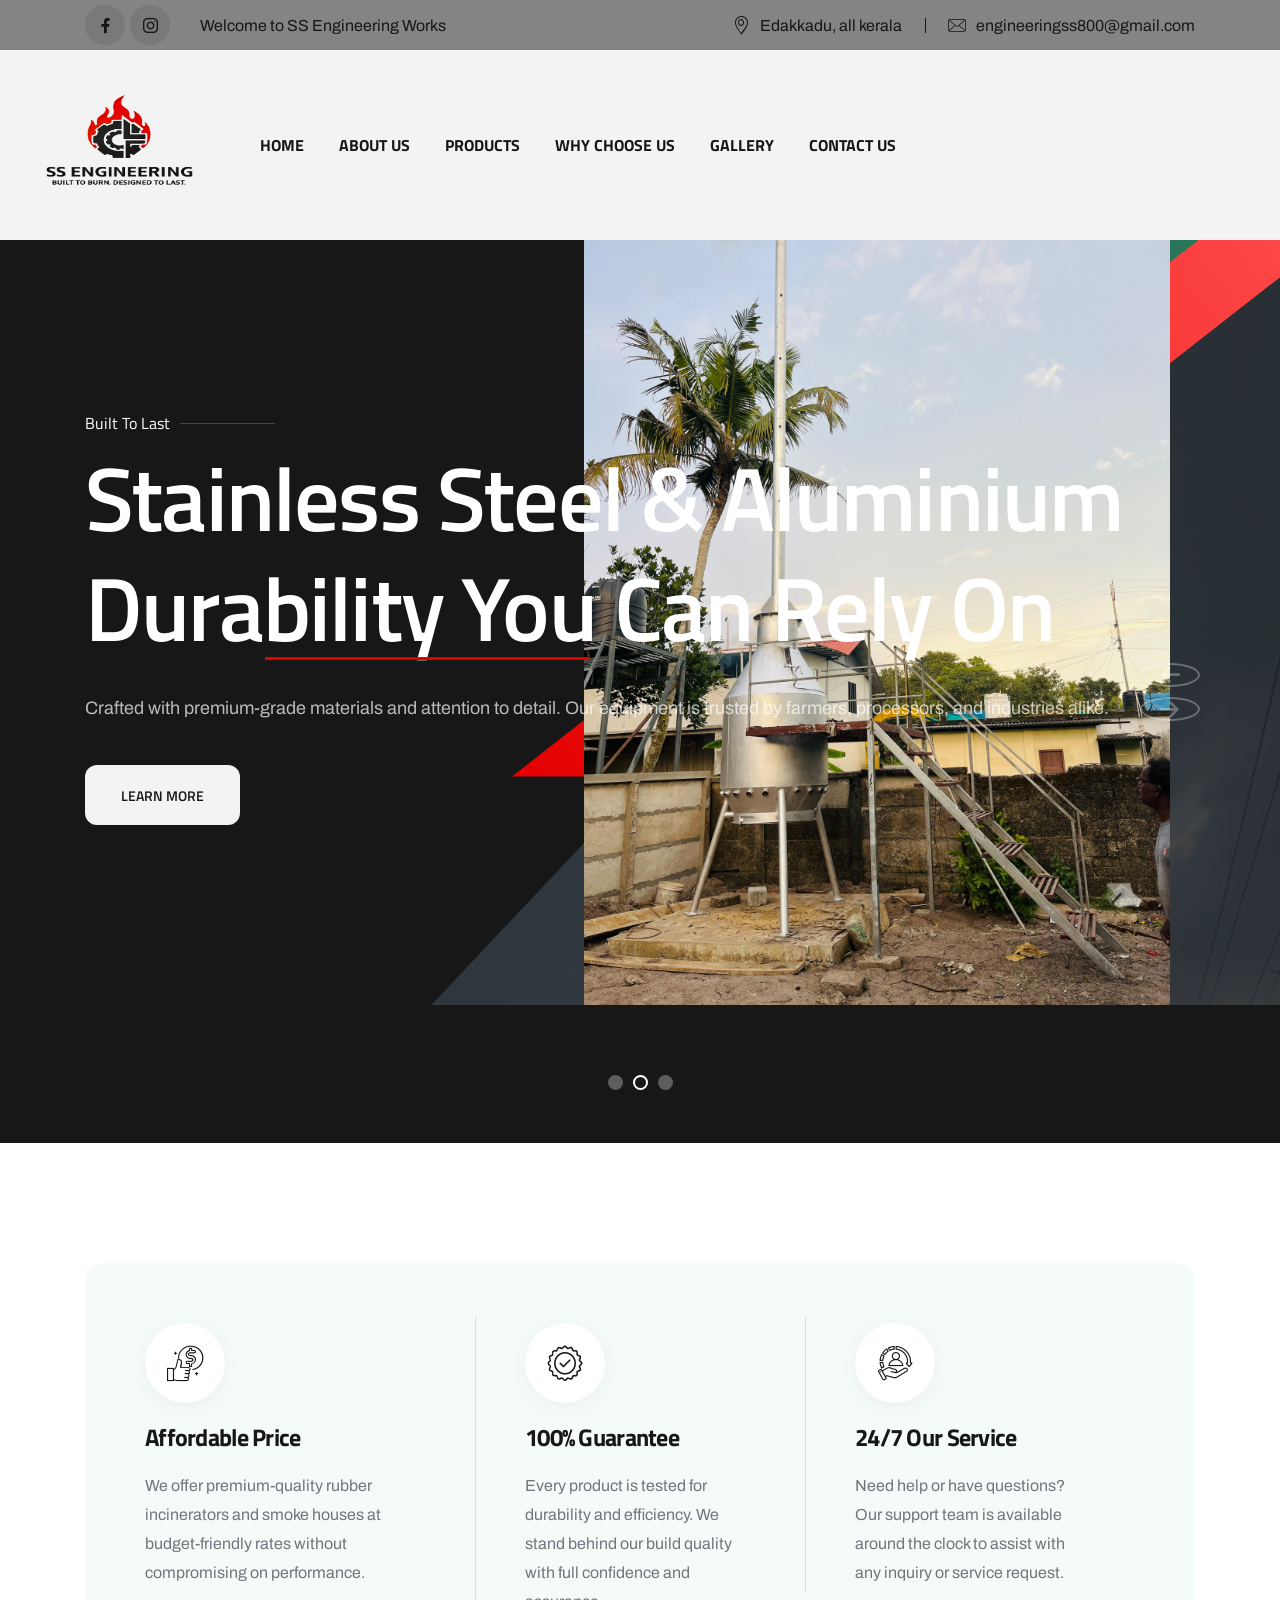
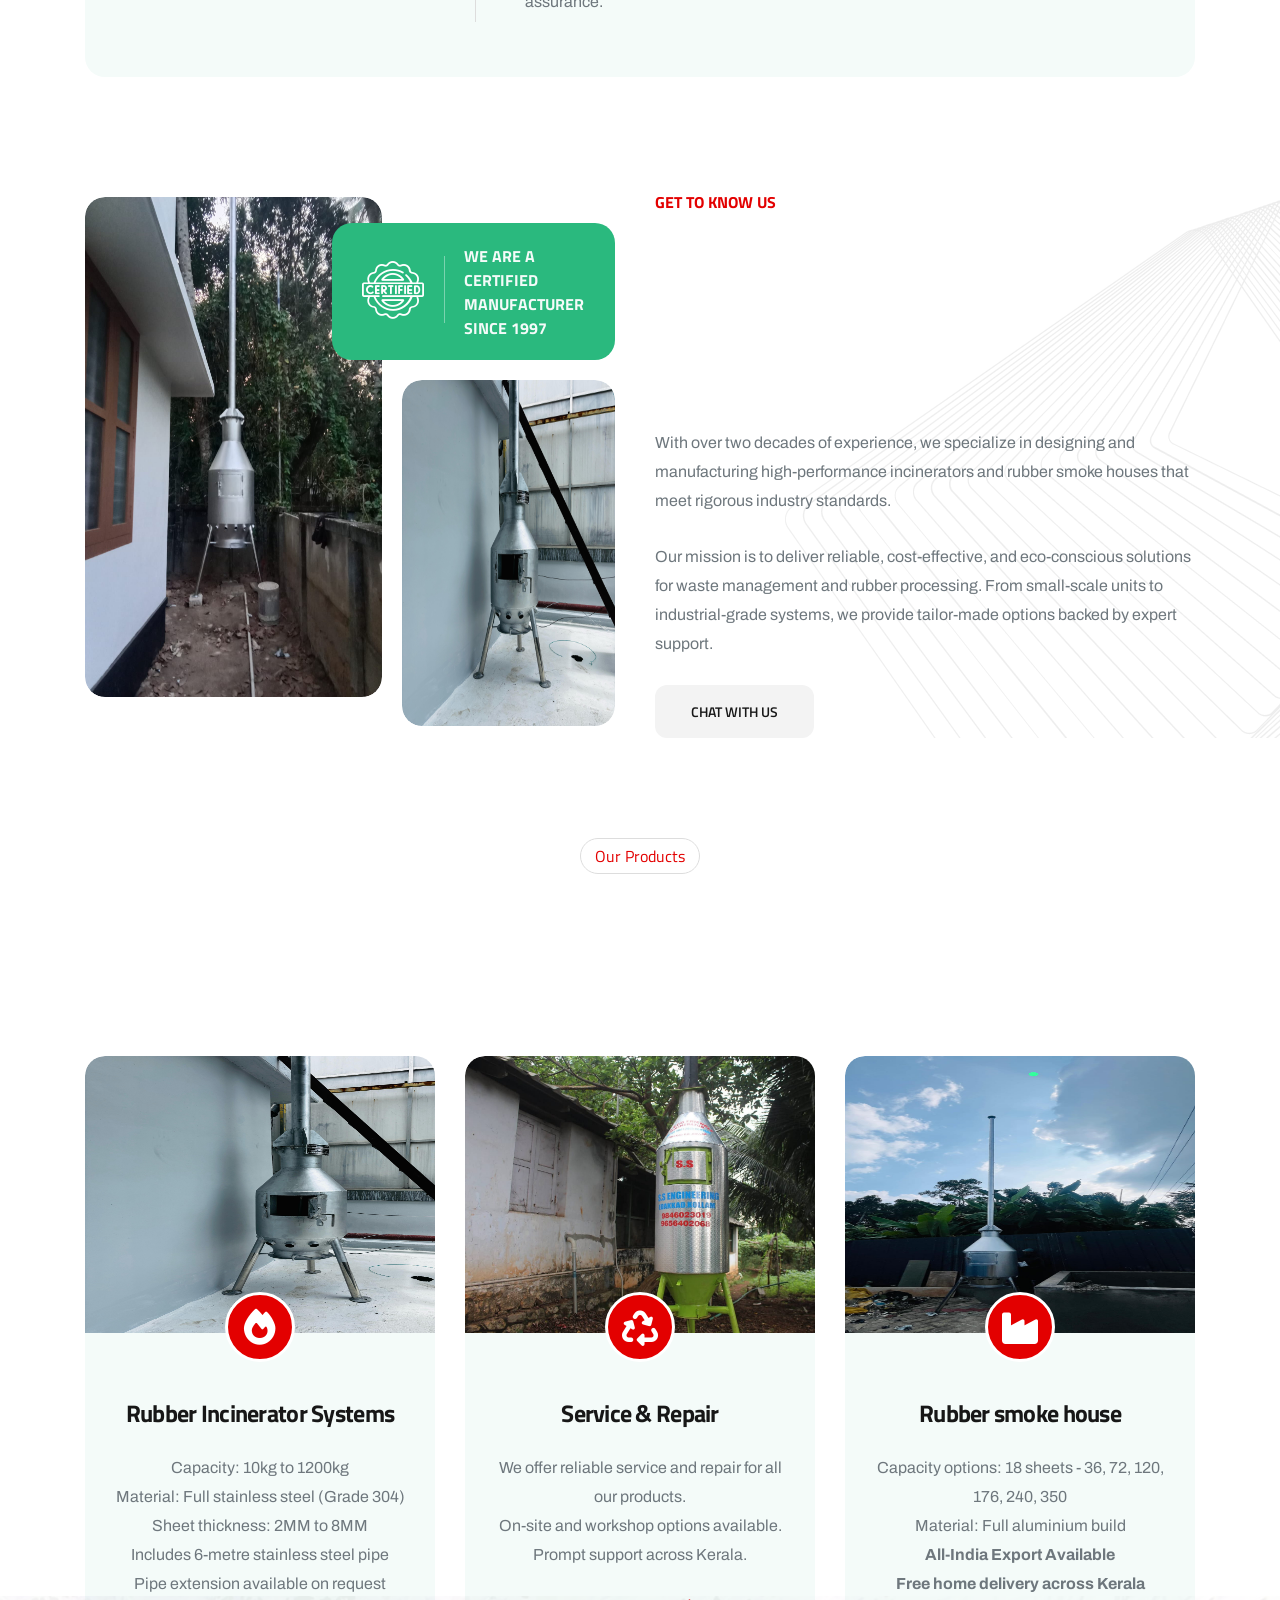
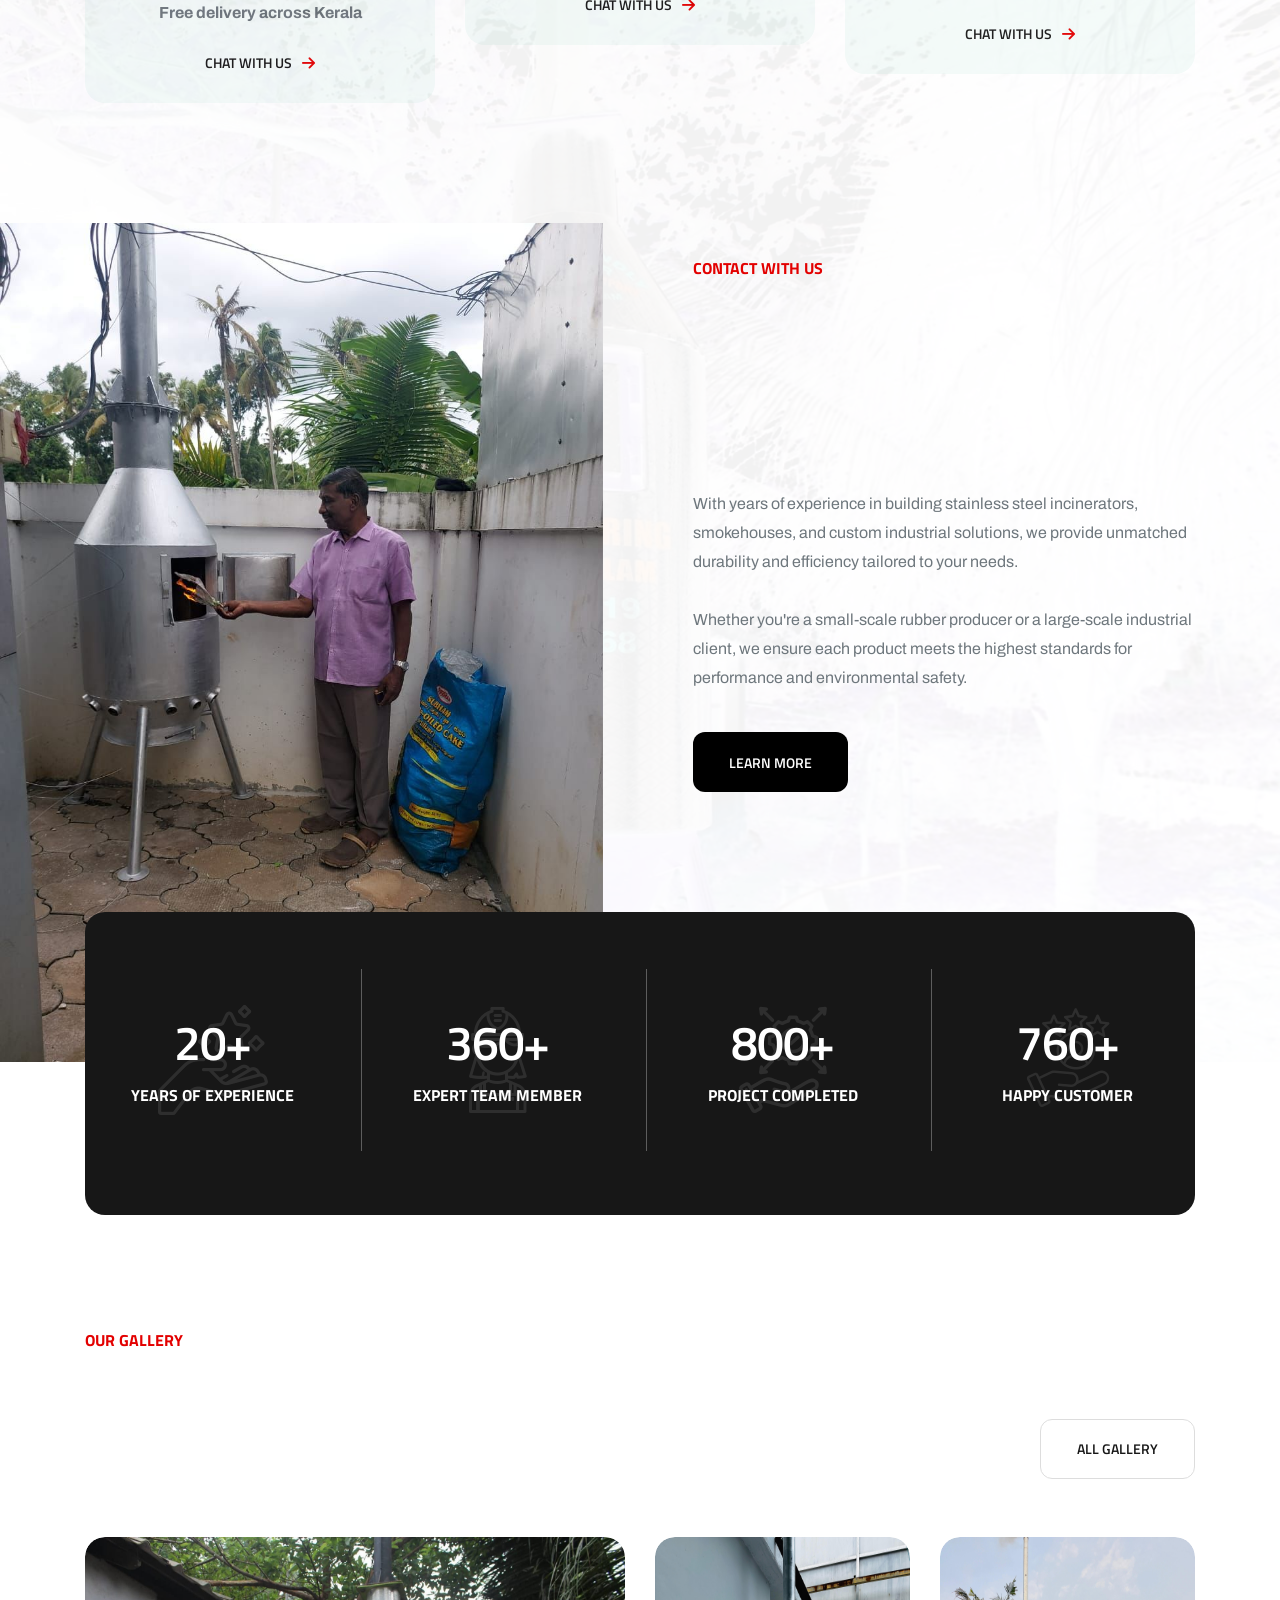
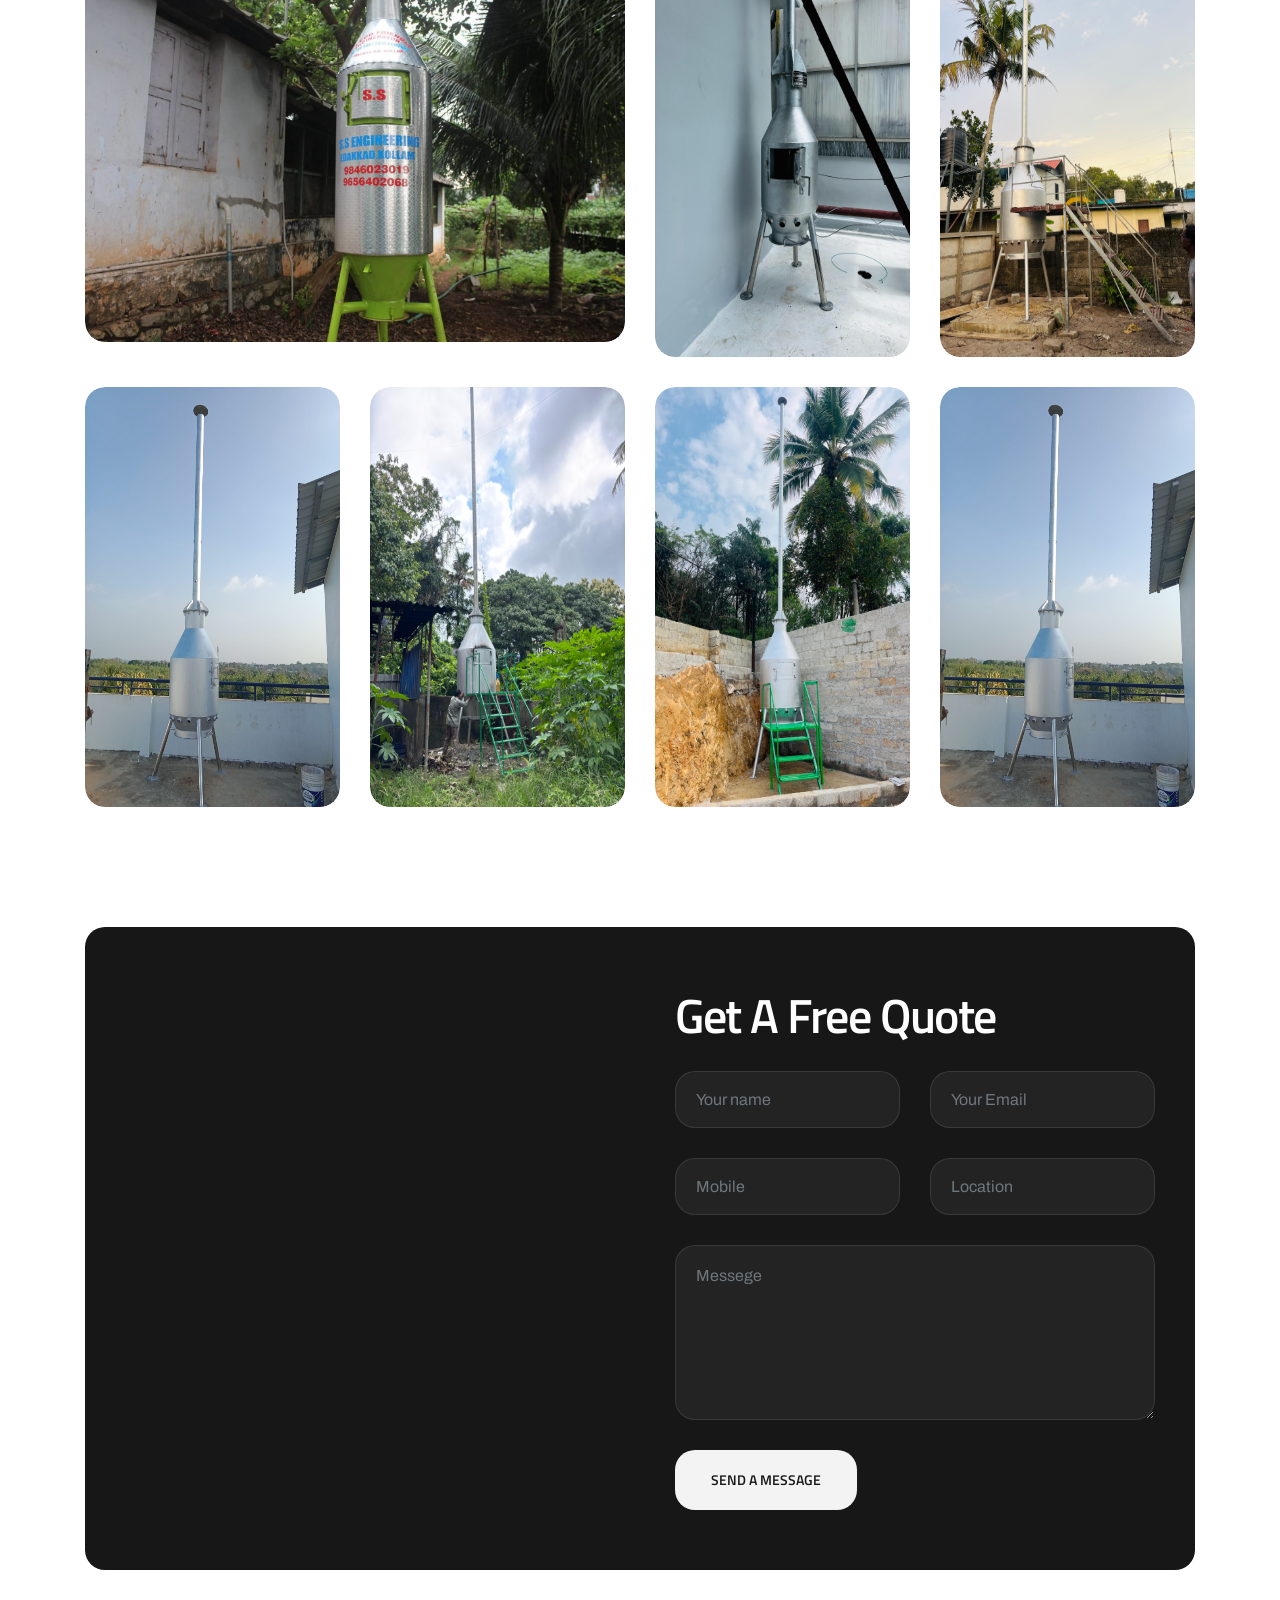
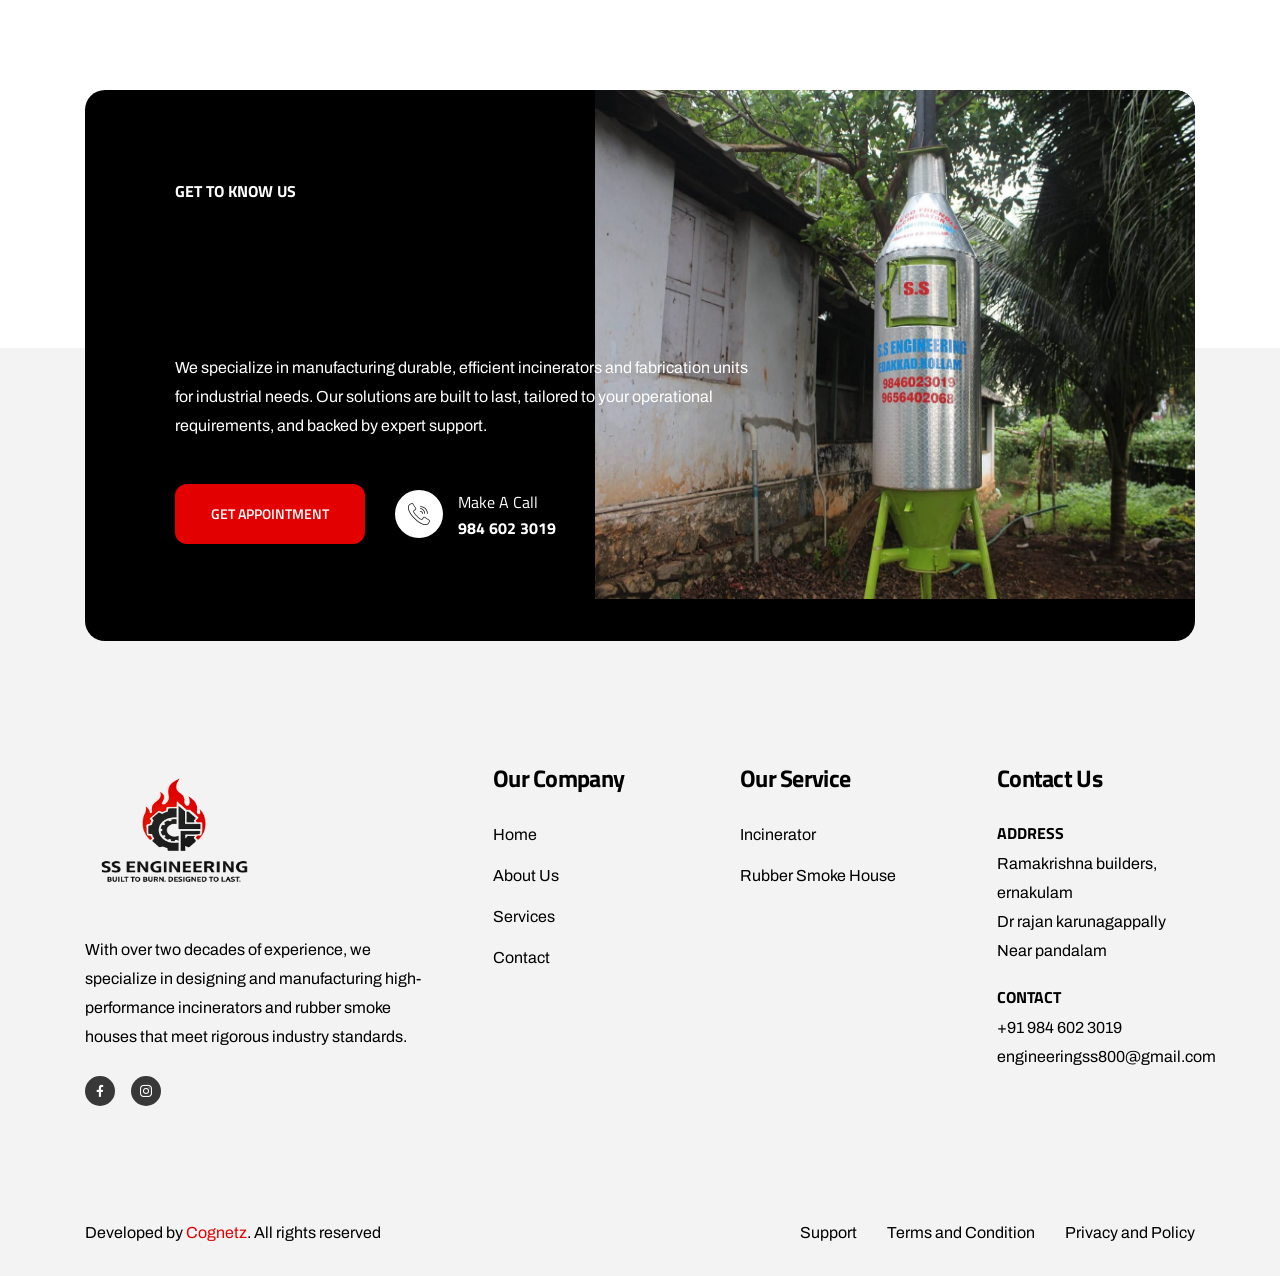
==== commit c6ca3f65: "color change" ====
--- a/index.html
+++ b/index.html
@@ -134,7 +134,7 @@
                             <div class="main-menu__logo">
                                 <a href="index.html">
                                     <!-- <img src="assets/images/resources/logo-1.png" alt=""> -->
-                                    <img src="assets/images/ssimages/logonew.png" style="width: 100px; height: 100px;" alt="SS Engineering Logo">
+                                    <img src="assets/images/ssimages/logonew.png" style="width: 180px; height: 130px;" alt="SS Engineering Logo">
                                 </a>
                             </div>
                             <div class="main-menu__main-menu-box">
@@ -169,6 +169,10 @@
                                     <li>
                                         <a href="index.html">Home</a>
                                     </li>
+                                    
+                                    <!-- <li>
+                                        <a href="#missions">Our Mission</a>
+                                    </li> -->
                                     <li>
                                         <a href="#about">About Us</a>
                                     </li>
@@ -182,10 +186,13 @@
                                         <a href="#testimonials">Testimonials</a>
                                     </li> -->
                                     <li>
+                                        <a href="#videos">Why Choose Us</a>
+                                    </li>
+                                    <li>
                                         <a href="#gallery">Gallery</a>
                                     </li>
                                     <li>
-                                        <a href="#contact">Contact</a>
+                                        <a href="#contact">Contact Us</a>
                                     </li>
                                     <!-- <li class="dropdown">
                                         <a href="#">Pages</a>
@@ -798,7 +805,7 @@
         <!--Brand One End-->
 
         <!--Video One Start-->
-        <section class="video-one">
+        <section class="video-one" id="videos">
             <div class="video-one__sahpe-1">
                 <img src="assets/images/ssimages/img8.jpg" alt="">
             </div>
@@ -1465,7 +1472,7 @@
                         <div class="col-xl-4 col-lg-6 col-md-6 wow fadeInUp" data-wow-delay="100ms">
                             <div class="footer-widget__column footer-widget__about">
                                 <div class="footer-widget__logo">
-                                    <a href="index.html"><img src="assets/images/ssimages/logonew.png" style="width: 100px; height: 100px;"
+                                    <a href="index.html"><img src="assets/images/ssimages/logonew.png" style="width: 180px; height: 150px;"
                                             alt="SS Engineering Logo"></a>
                                 </div>
                                 
@@ -1567,7 +1574,7 @@
             <div class="logo-box">
                 <a href="index.html" aria-label="logo image">
                     <!-- <img src="assets/images/resources/logo-2.png" width="140" alt="" /> -->
-                    <img src="assets/images/ssimages/logonew.png" width="100px" alt="SS Engineering Logo" />
+                    <img src="assets/images/ssimages/logonew.png" width="180px" alt="SS Engineering Logo" />
                 </a>
             </div>
             <!-- /.logo-box -->
--- a/assets/css/style.css
+++ b/assets/css/style.css
@@ -471,7 +471,7 @@
   animation-duration: 2s;
   -webkit-animation-iteration-count: infinite;
   animation-iteration-count: infinite;
-  background-image: url(../images/ssimages/logo.jpg);
+  background-image: url(../images/ssimages/logonew.png);
   background-repeat: no-repeat;
   background-position: center center;
   background-size: 60px auto;
@@ -1741,7 +1741,7 @@
 .main-menu-two__top {
   position: relative;
   display: block;
-  background-color: #e30000;
+  background-color: #848484;
 }
 
 .main-menu-two__top-inner {
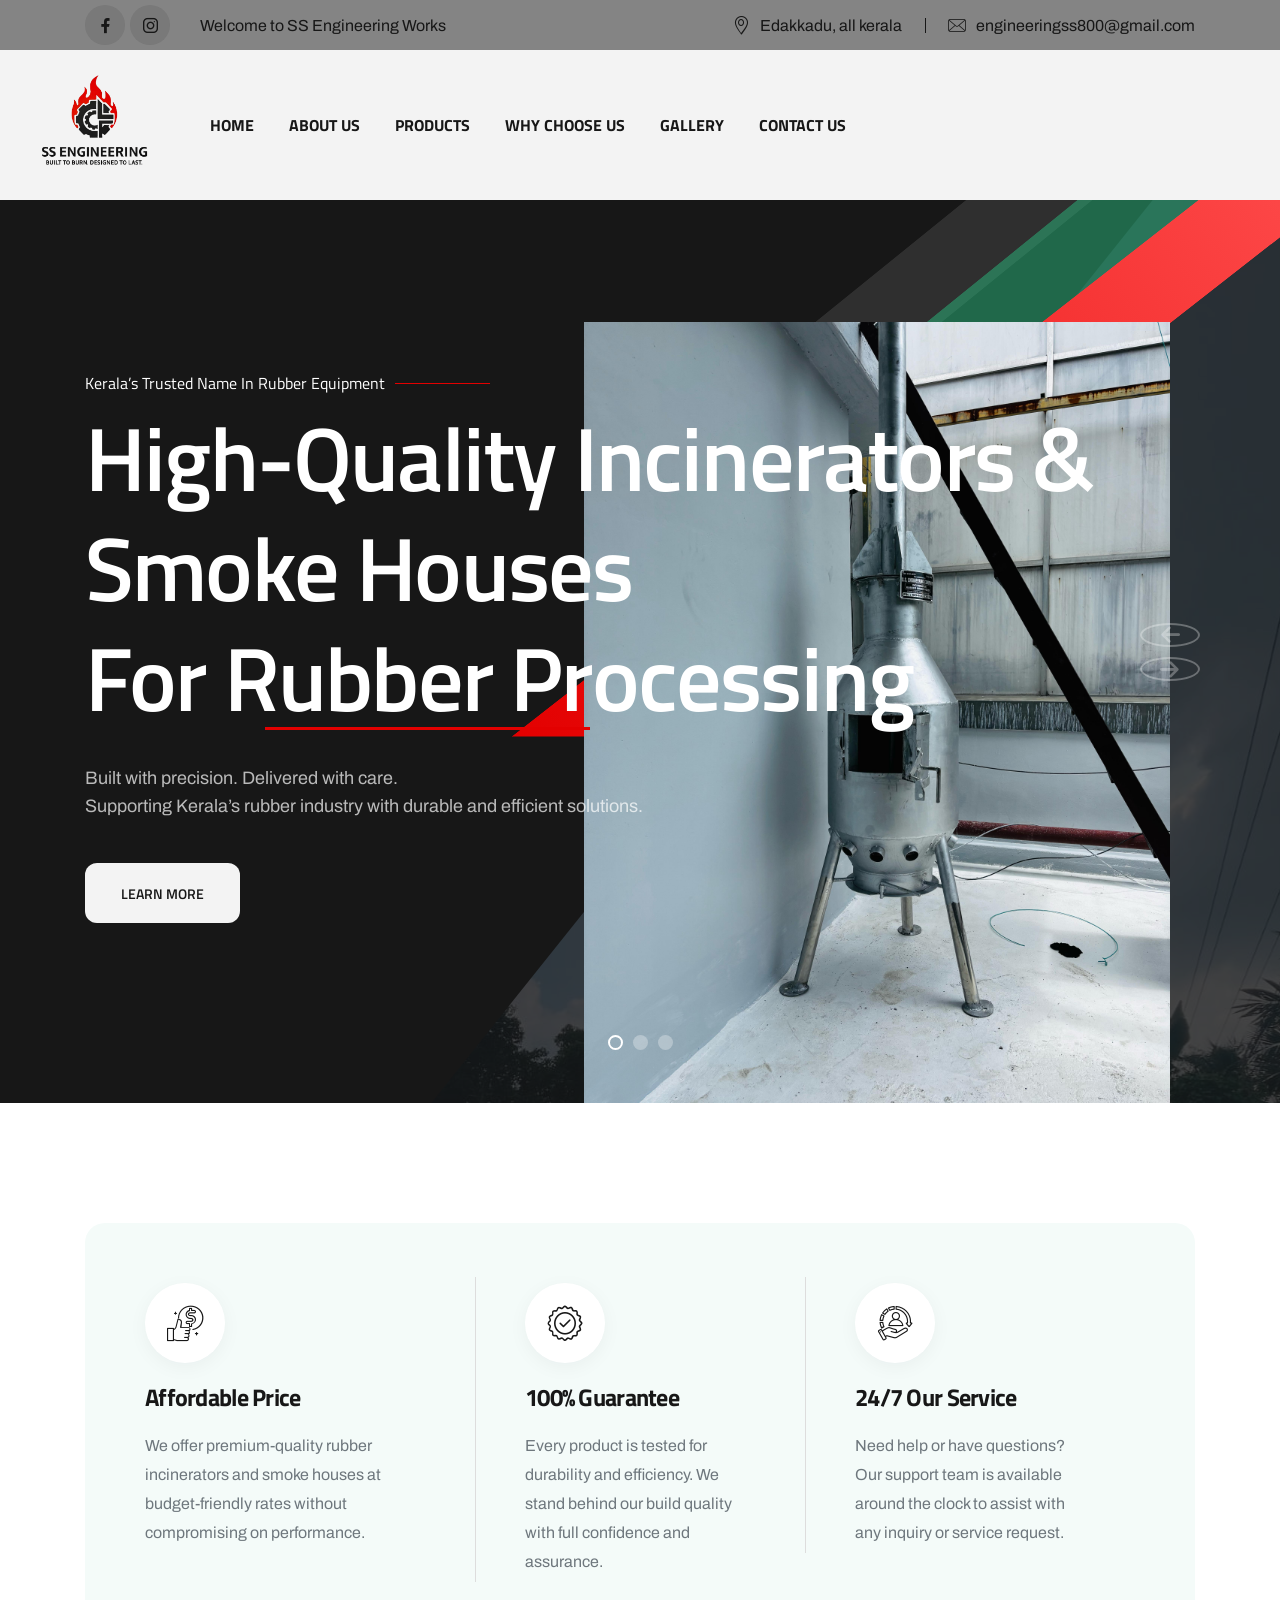
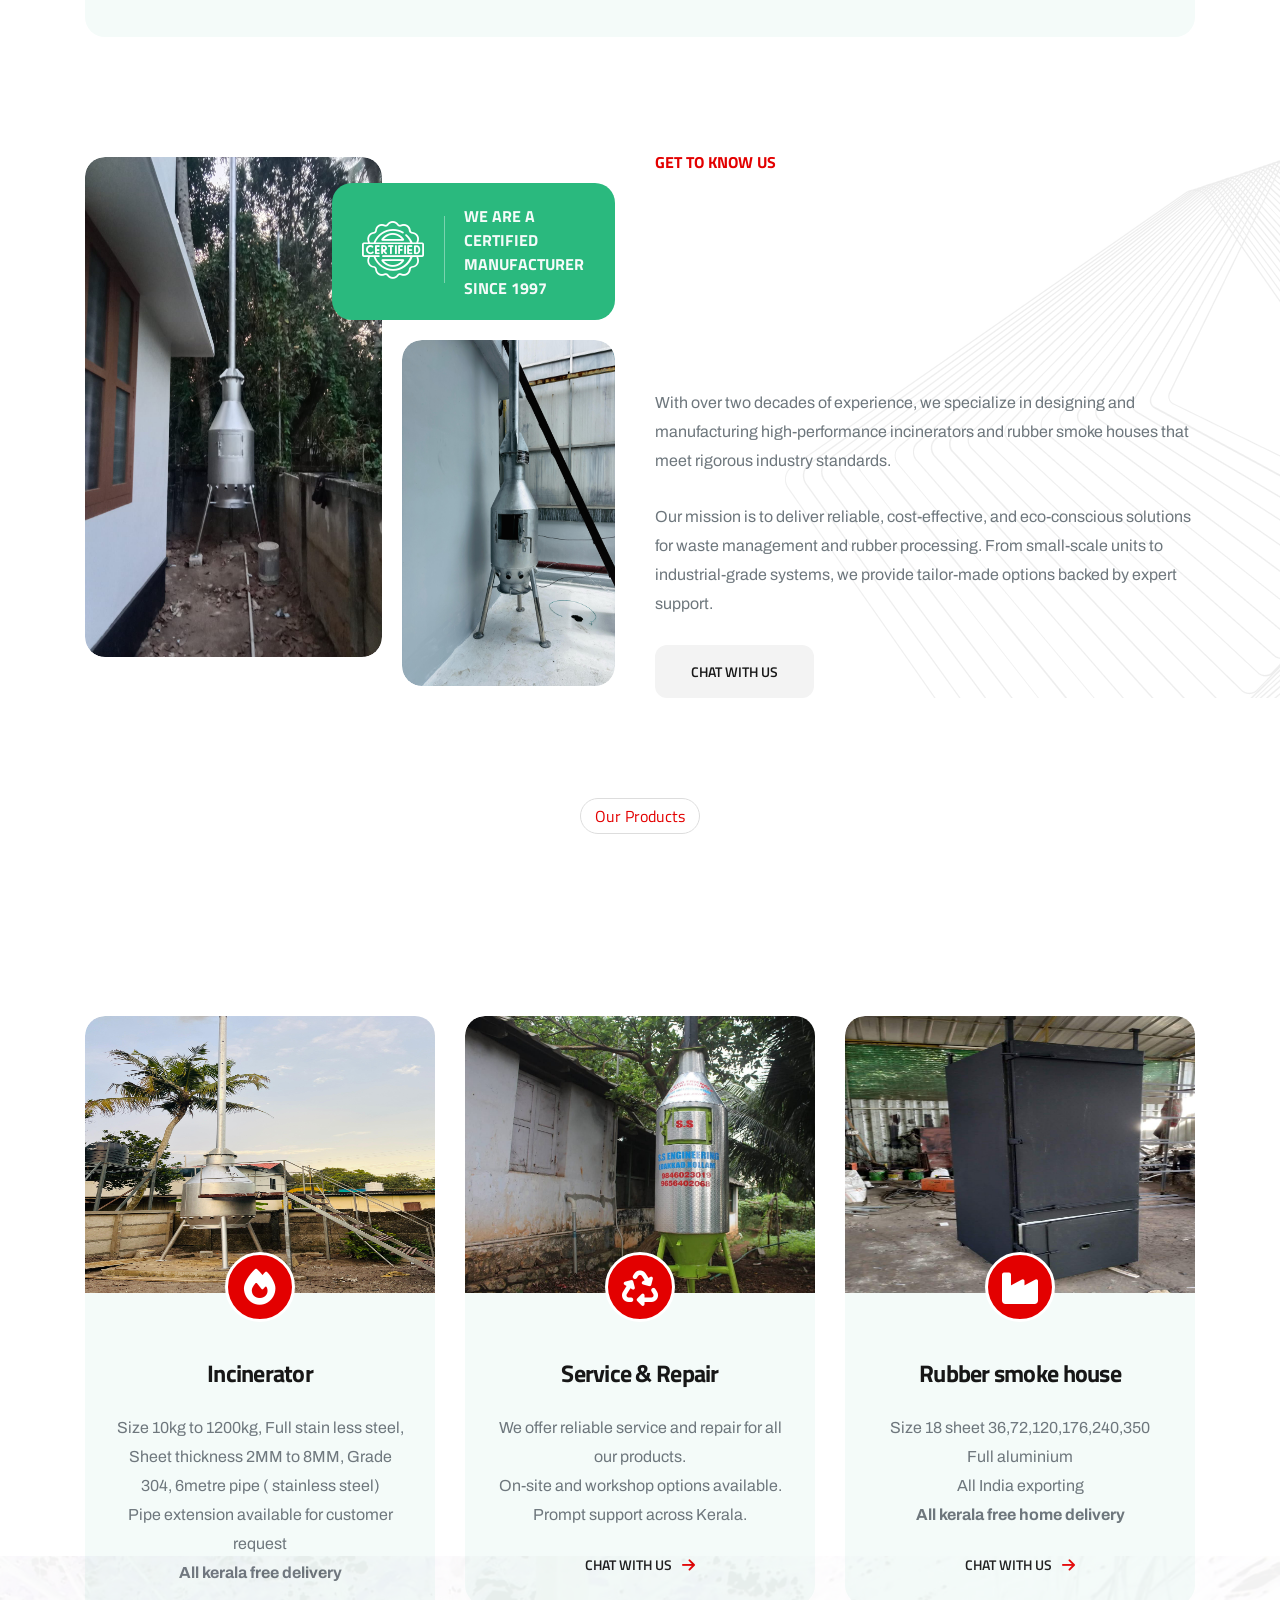
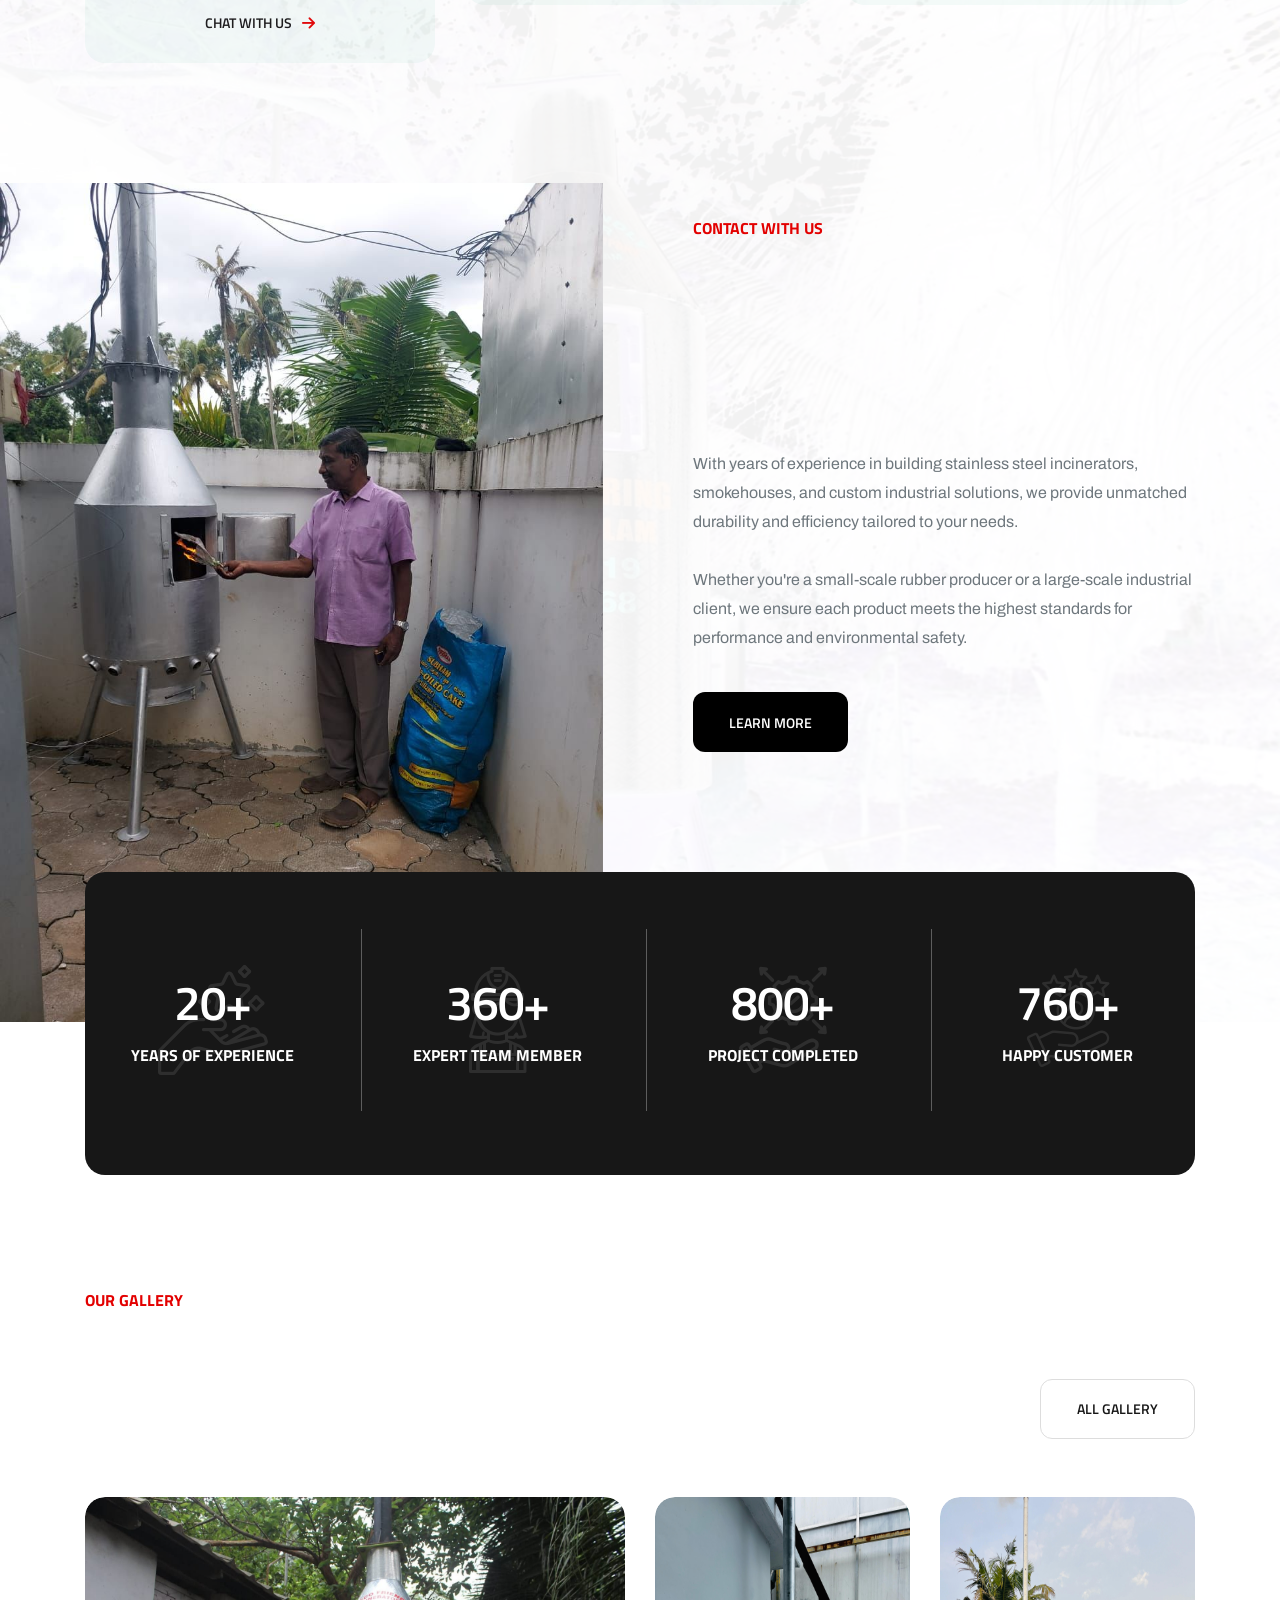
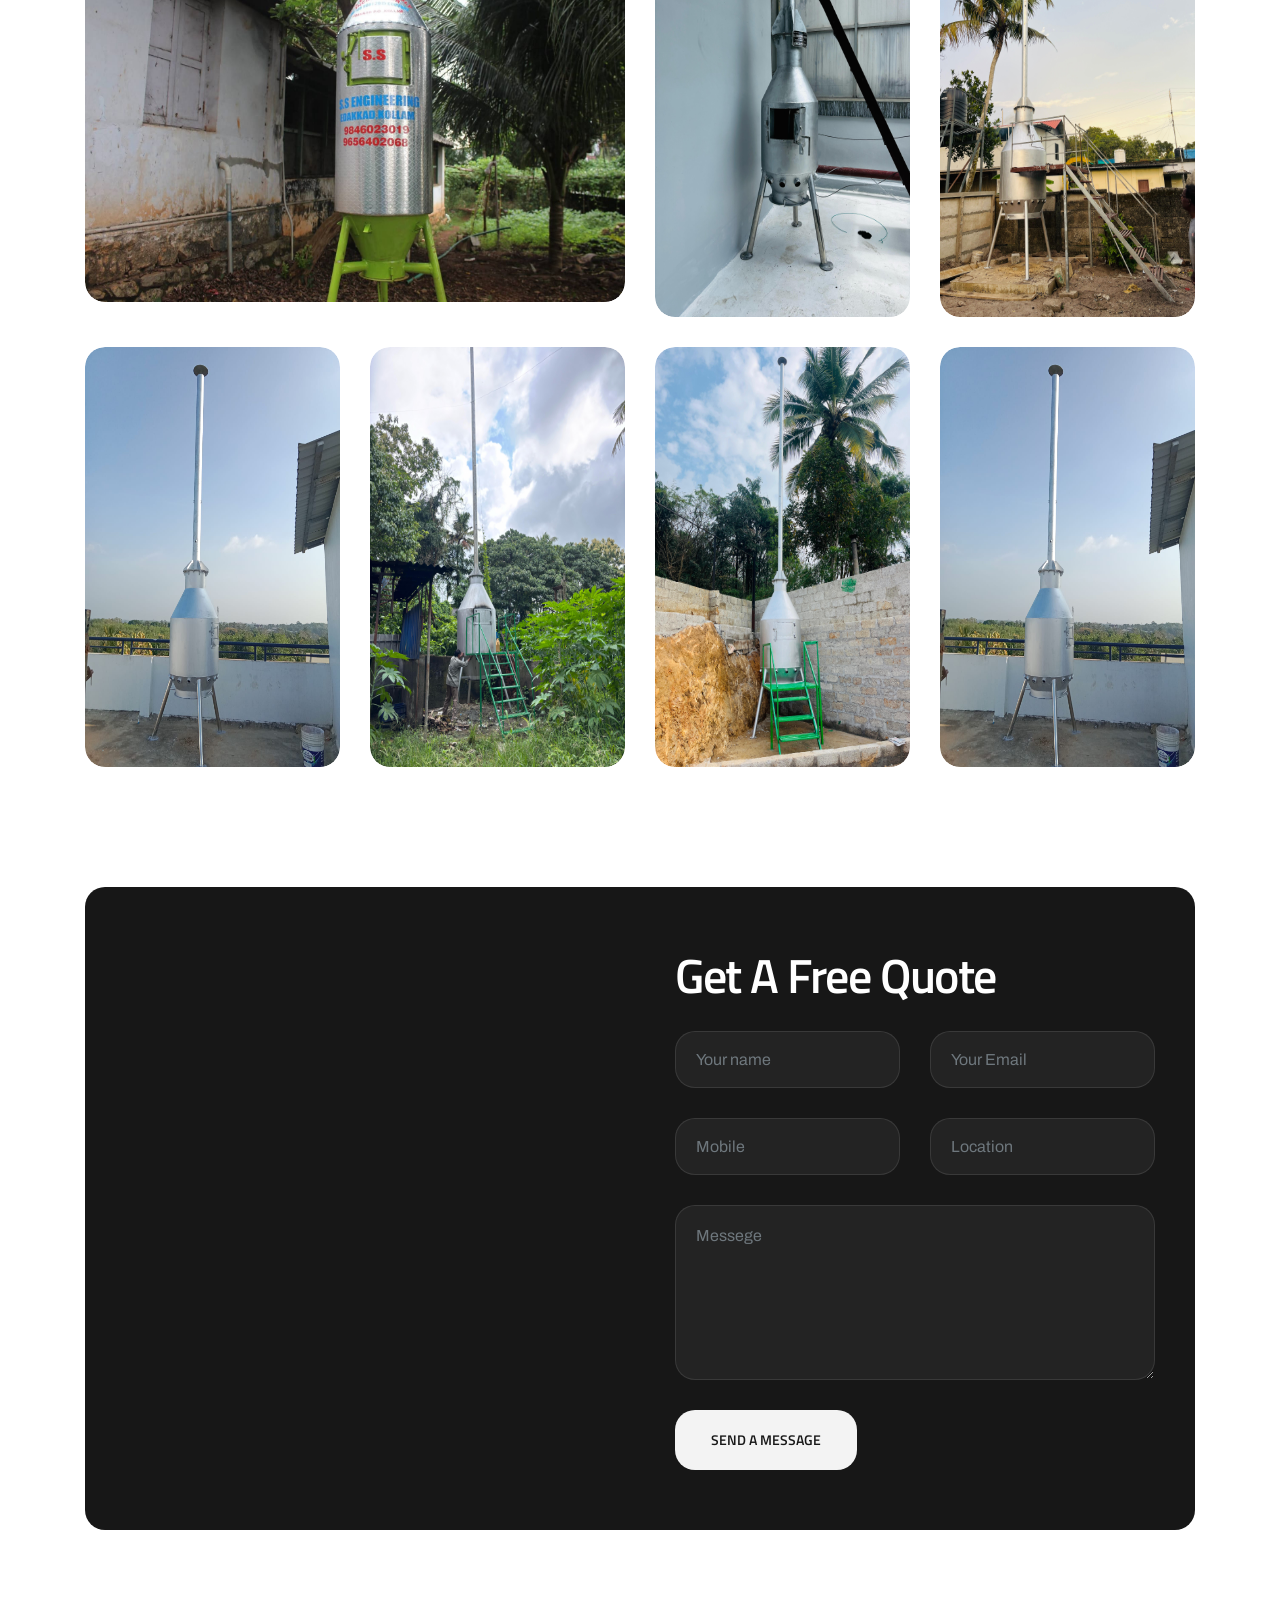
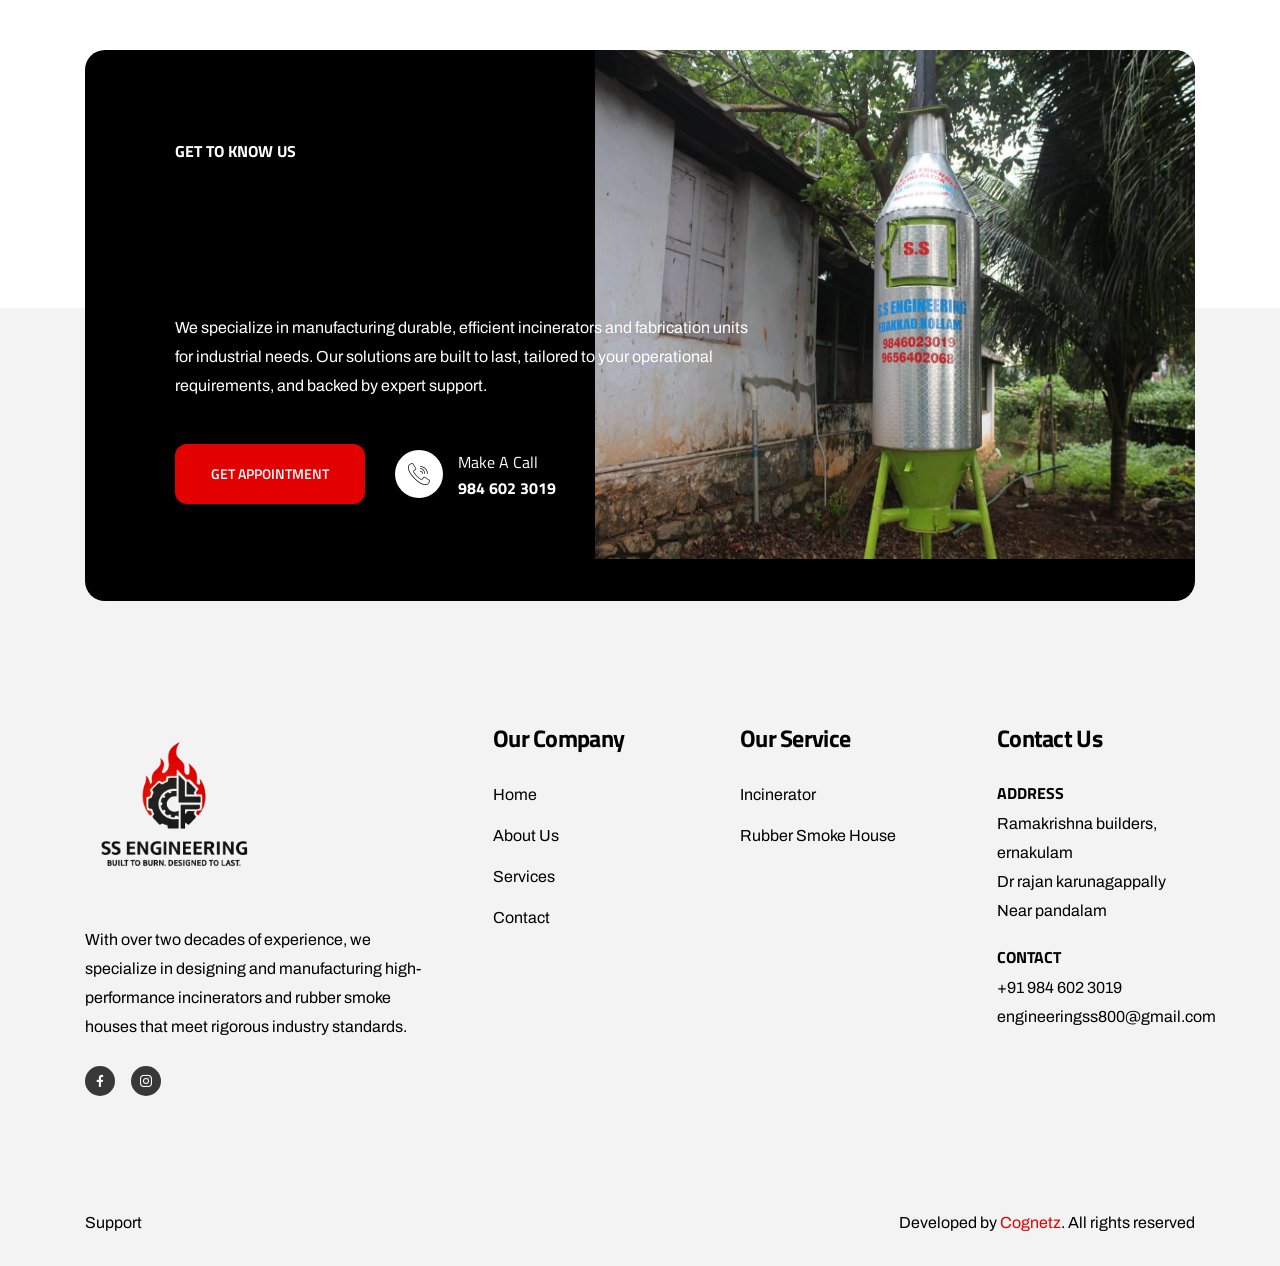
==== commit d9e71018: "small changes" ====
--- a/index.html
+++ b/index.html
@@ -134,7 +134,7 @@
                             <div class="main-menu__logo">
                                 <a href="index.html">
                                     <!-- <img src="assets/images/resources/logo-1.png" alt=""> -->
-                                    <img src="assets/images/ssimages/logonew.png" style="width: 180px; height: 130px;" alt="SS Engineering Logo">
+                                    <img src="assets/images/ssimages/logonew-removebg-preview.png" style="width: 130px; height: auto;" alt="SS Engineering Logo">
                                 </a>
                             </div>
                             <div class="main-menu__main-menu-box">
@@ -591,7 +591,7 @@
                 <div class="service-three__single product-box">
                     <div class="service-three__img-box">
                         <div class="service-three__img">
-                            <img style="width: 410px; height: 277px;" src="assets/images/ssimages/img1.jpg" alt="Rubber Incinerator">
+                            <img style="width: 410px; height: 277px;" src="assets/images/ssimages/img2.jpg" alt="Rubber Incinerator">
                         </div>
                     </div>
                     <div class="service-three__content">
@@ -601,15 +601,22 @@
                             </span>
                         </div>
                         <h3 class="service-three__title">
-                            <a href="#">Rubber Incinerator Systems</a>
+                            <a href="#">Incinerator</a>
                         </h3>
                         <p class="service-three__text">
-                            Capacity: 10kg to 1200kg<br>
-                            Material: Full stainless steel (Grade 304)<br>
-                            Sheet thickness: 2MM to 8MM<br>
-                            Includes 6-metre stainless steel pipe<br>
-                            Pipe extension available on request<br>
-                            <strong>Free delivery across Kerala</strong>
+                            Size 10kg to 1200kg, 
+ 
+                            Full stain less steel, <br>
+                            
+                            Sheet thickness 2MM to 8MM, 
+
+                            Grade 304, 
+
+                            6metre pipe ( stainless steel) <br>
+                            Pipe extension available for customer request
+
+                            <br>
+                            <strong>All kerala free delivery</strong>
                         </p>
                         <div class="service-three__read-more">
                             <a href="https://wa.me/919846023019" target="_blank">Chat With Us<span class="icon-arrow-right"></span></a>
@@ -650,7 +657,7 @@
                 <div class="service-three__single product-box">
                     <div class="service-three__img-box">
                         <div class="service-three__img">
-                            <img style="width: 410px; height: 277px;" src="assets/images/ssimages/img10.jpg" alt="Maintenance & Support">
+                            <img style="width: 410px; height: 277px;" src="assets/images/ssimages/img31.jpg" alt="Maintenance & Support">
                         </div>
                     </div>
                     <div class="service-three__content">
@@ -663,10 +670,12 @@
                             <a href="#">Rubber smoke house</a>
                         </h3>
                         <p class="service-three__text">
-                            Capacity options: 18 sheets - 36, 72, 120, 176, 240, 350<br>
-                            Material: Full aluminium build<br>
-                            <strong>All-India Export Available</strong><br>
-                            <strong>Free home delivery across Kerala</strong>
+                            Size 18 sheet 36,72,120,176,240,350 <br>
+
+                            Full aluminium <br>
+
+                            All India exporting <br>
+                            <strong>All kerala free home delivery</strong>
                         </p>
                         <div class="service-three__read-more">
                             <a href="https://wa.me/919846023019" target="_blank">Chat With Us<span class="icon-arrow-right"></span></a>
@@ -1472,7 +1481,7 @@
                         <div class="col-xl-4 col-lg-6 col-md-6 wow fadeInUp" data-wow-delay="100ms">
                             <div class="footer-widget__column footer-widget__about">
                                 <div class="footer-widget__logo">
-                                    <a href="index.html"><img src="assets/images/ssimages/logonew.png" style="width: 180px; height: 150px;"
+                                    <a href="index.html"><img src="assets/images/ssimages/logonew-removebg-preview.png" style="width: 180px; height: auto;"
                                             alt="SS Engineering Logo"></a>
                                 </div>
                                 
@@ -1547,12 +1556,13 @@
             <div class="site-footer__bottom">
                 <div class="container">
                     <div class="site-footer__bottom-inner">
-                        <p class="site-footer__bottom-text" style="color: #000;">Developed by <a href="https://cognetz.com/" target="_blank">Cognetz</a>. All rights reserved</p>
                         <ul class="list-unstyled site-footer__bottom-menu">
                             <li><a href="https://cognetz.com/contact" style="color: #000;">Support</a></li>
-                            <li><a href="" style="color: #000;">Terms and Condition</a></li>
-                            <li><a href="" style="color: #000;">Privacy and Policy</a></li>
+                            <!-- <li><a href="" style="color: #000;">Terms and Condition</a></li>
+                            <li><a href="" style="color: #000;">Privacy and Policy</a></li> -->
                         </ul>
+                        <p class="site-footer__bottom-text" style="color: #000;">Developed by <a href="https://cognetz.com/" target="_blank">Cognetz</a>. All rights reserved</p>
+                        
                     </div>
                 </div>
             </div>
--- a/assets/css/style.css
+++ b/assets/css/style.css
@@ -1029,7 +1029,7 @@
 .main-menu__logo {
   position: relative;
   display: block;
-  padding: 30px 0;
+  padding: 10px 0;
   z-index: 2;
 }
 
@@ -1905,7 +1905,7 @@
 .main-menu-two__logo {
   position: relative;
   display: block;
-  padding: 30px 0;
+  padding: 10px 0;
 }
 
 .main-menu-two__main-menu-box {
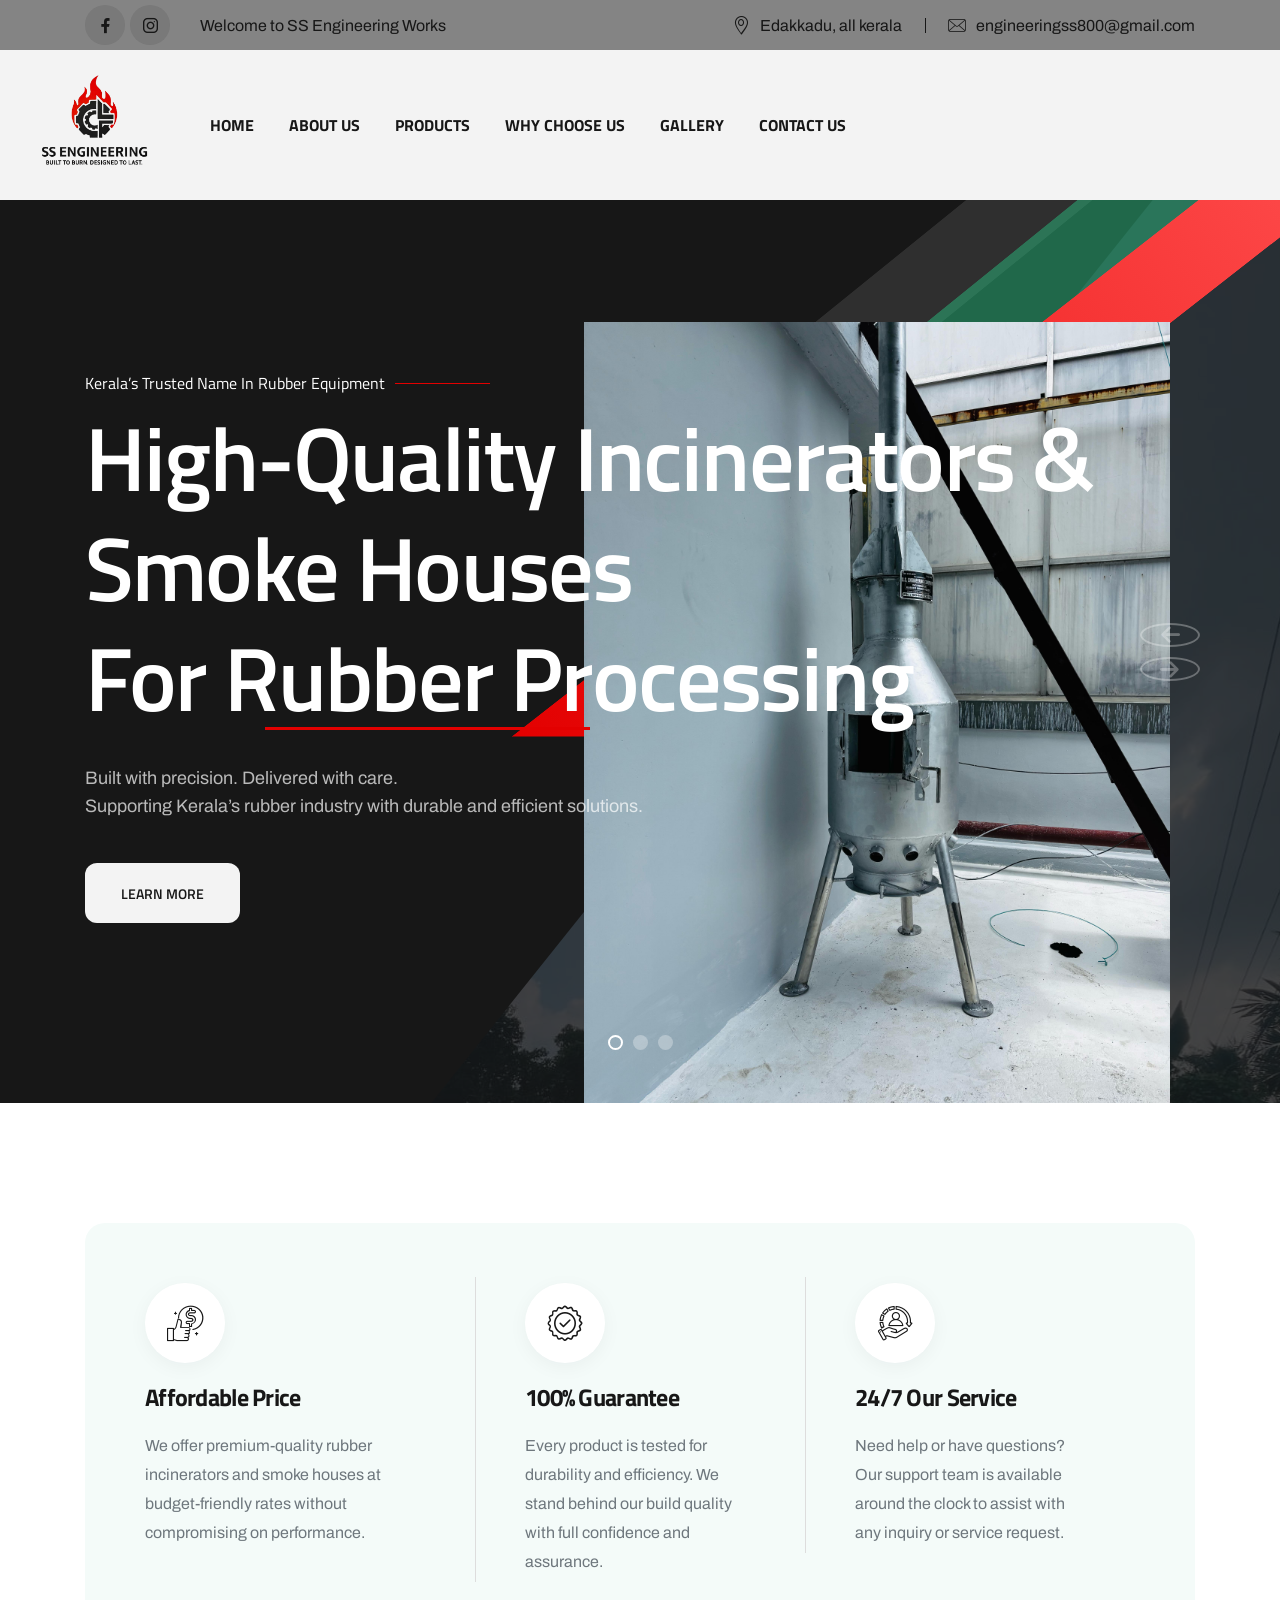
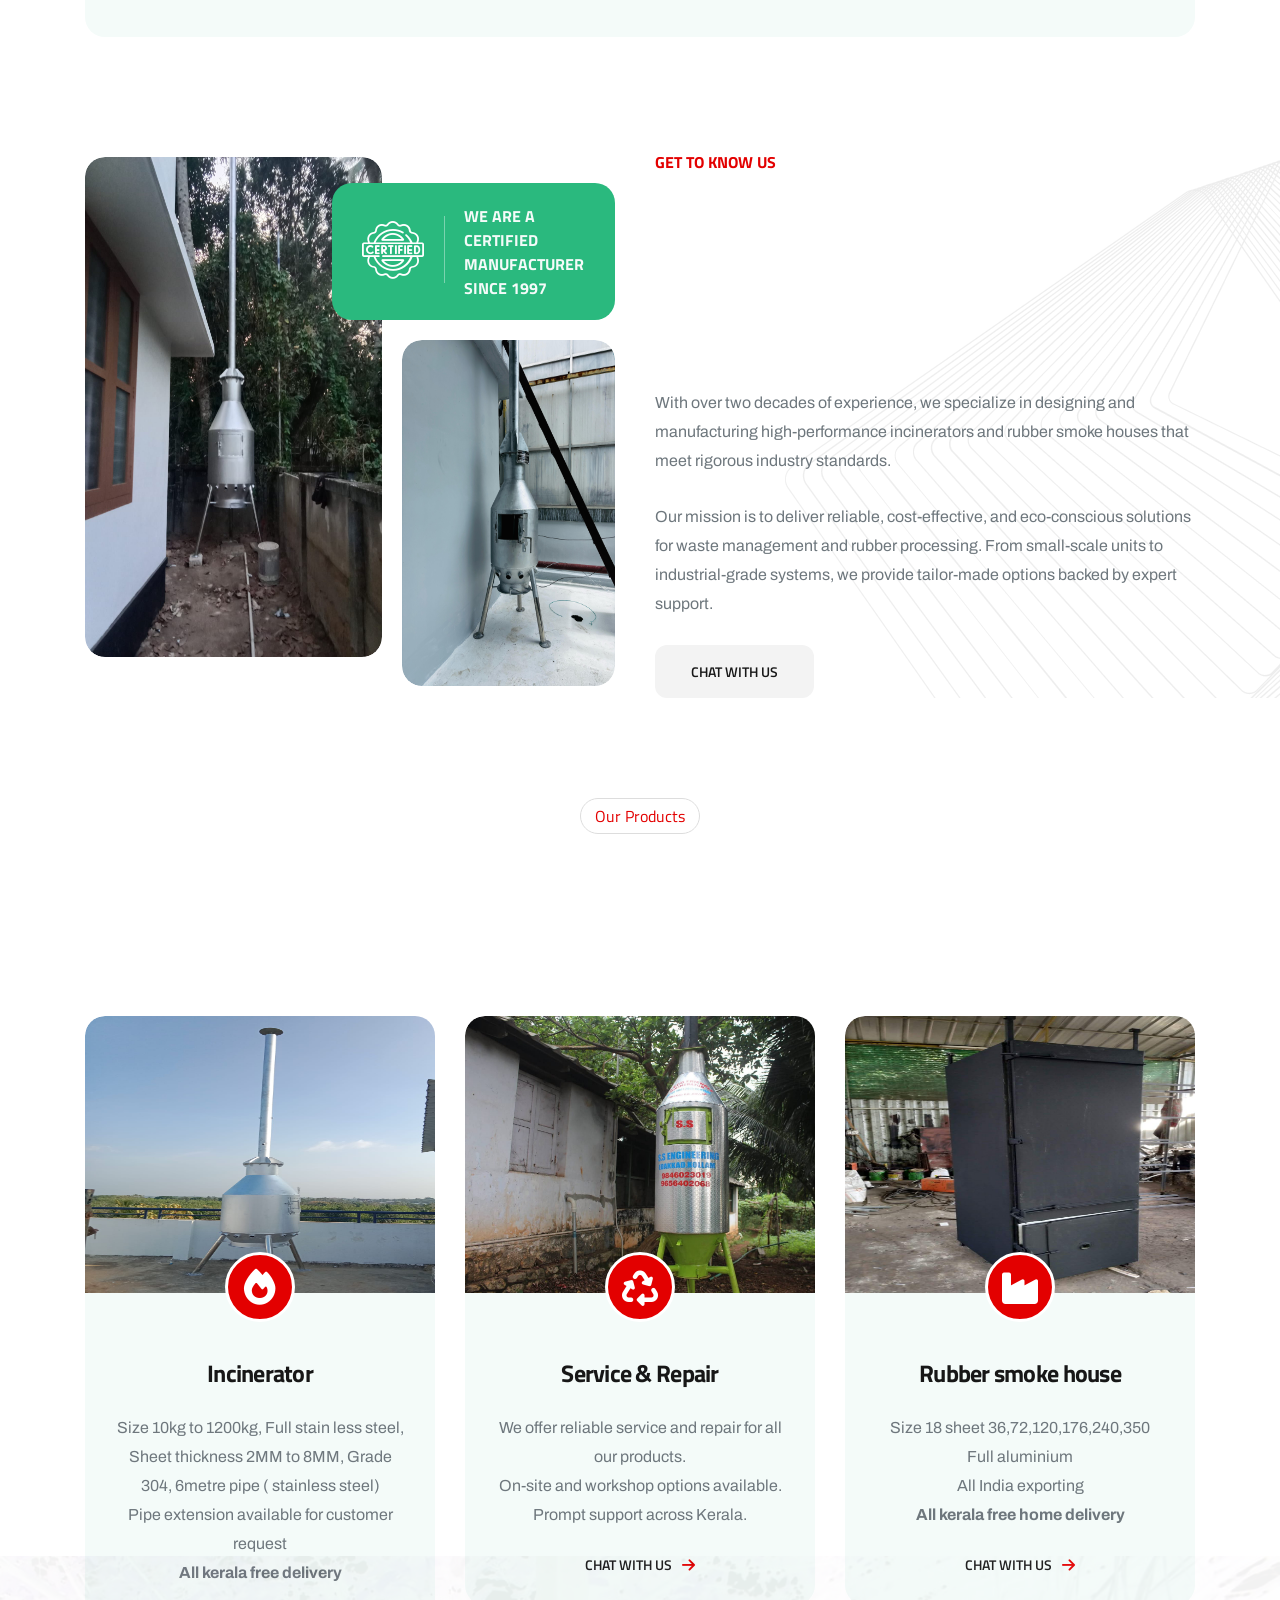
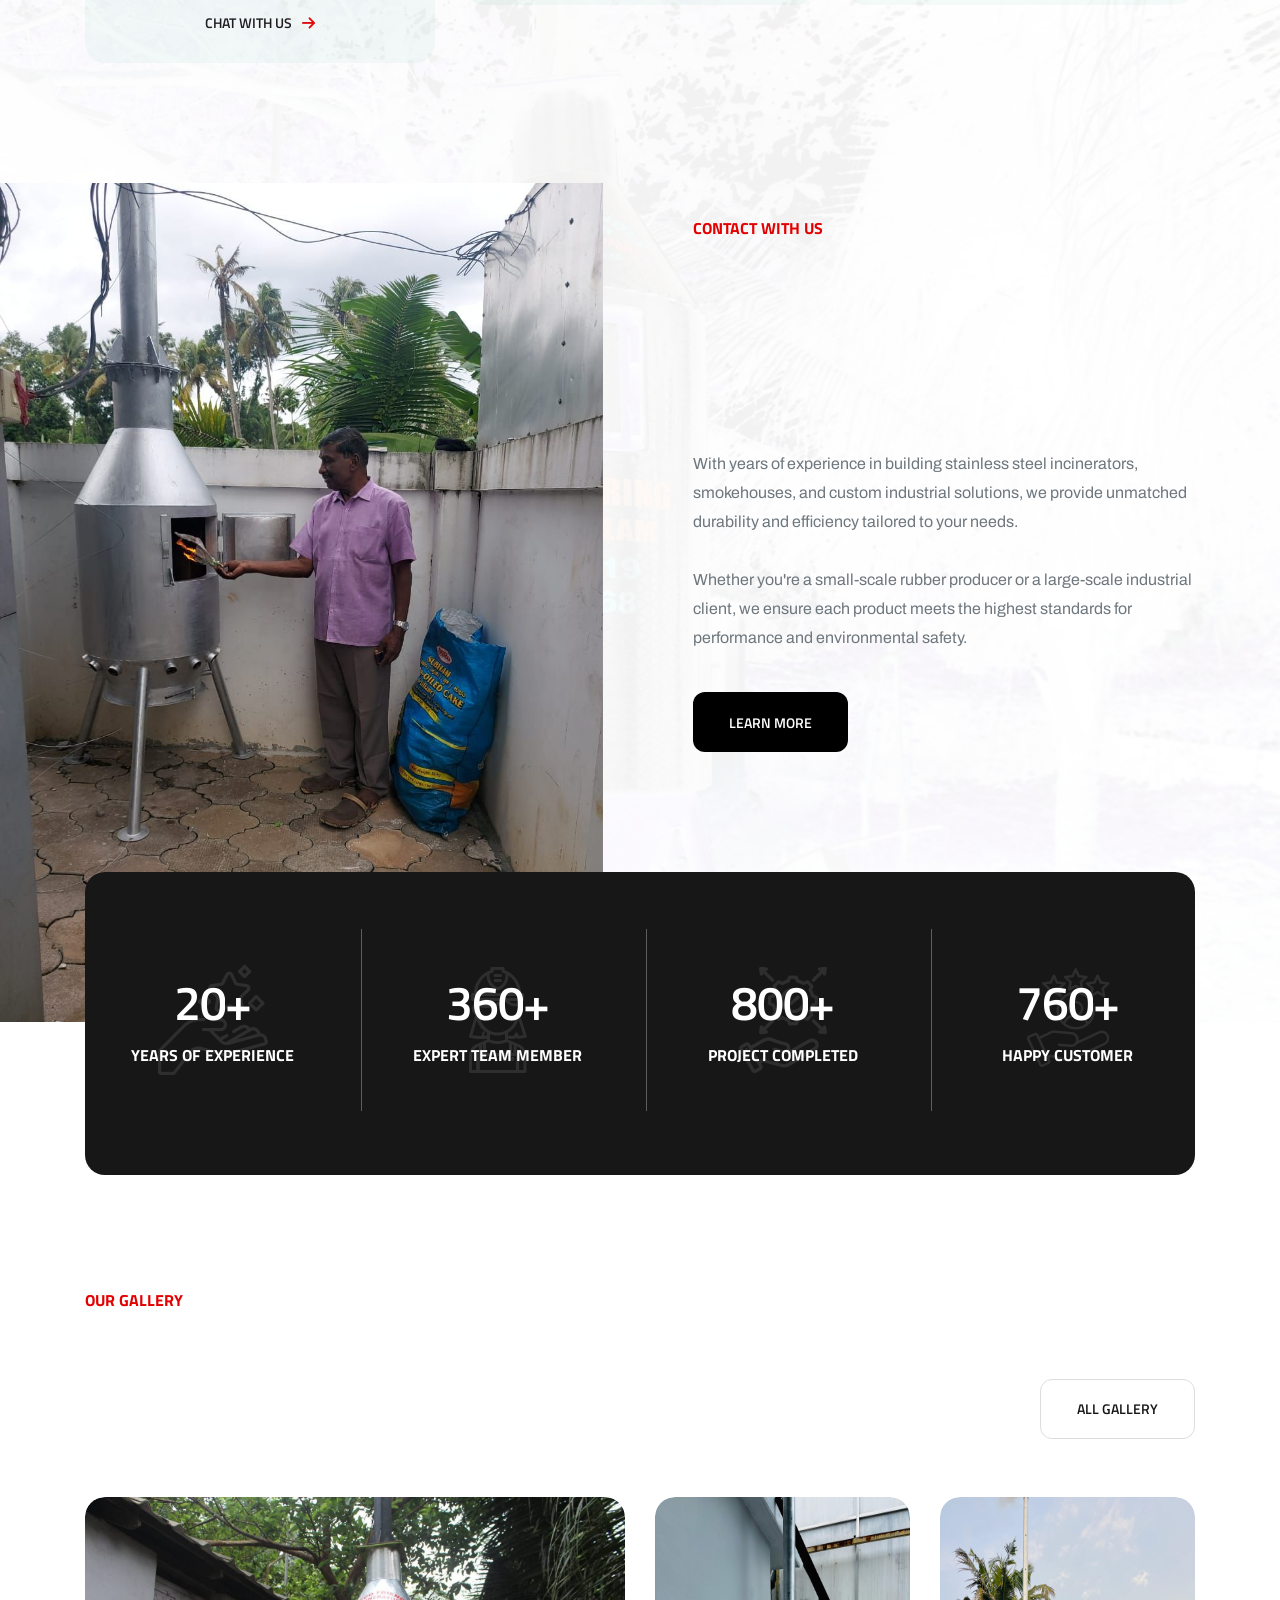
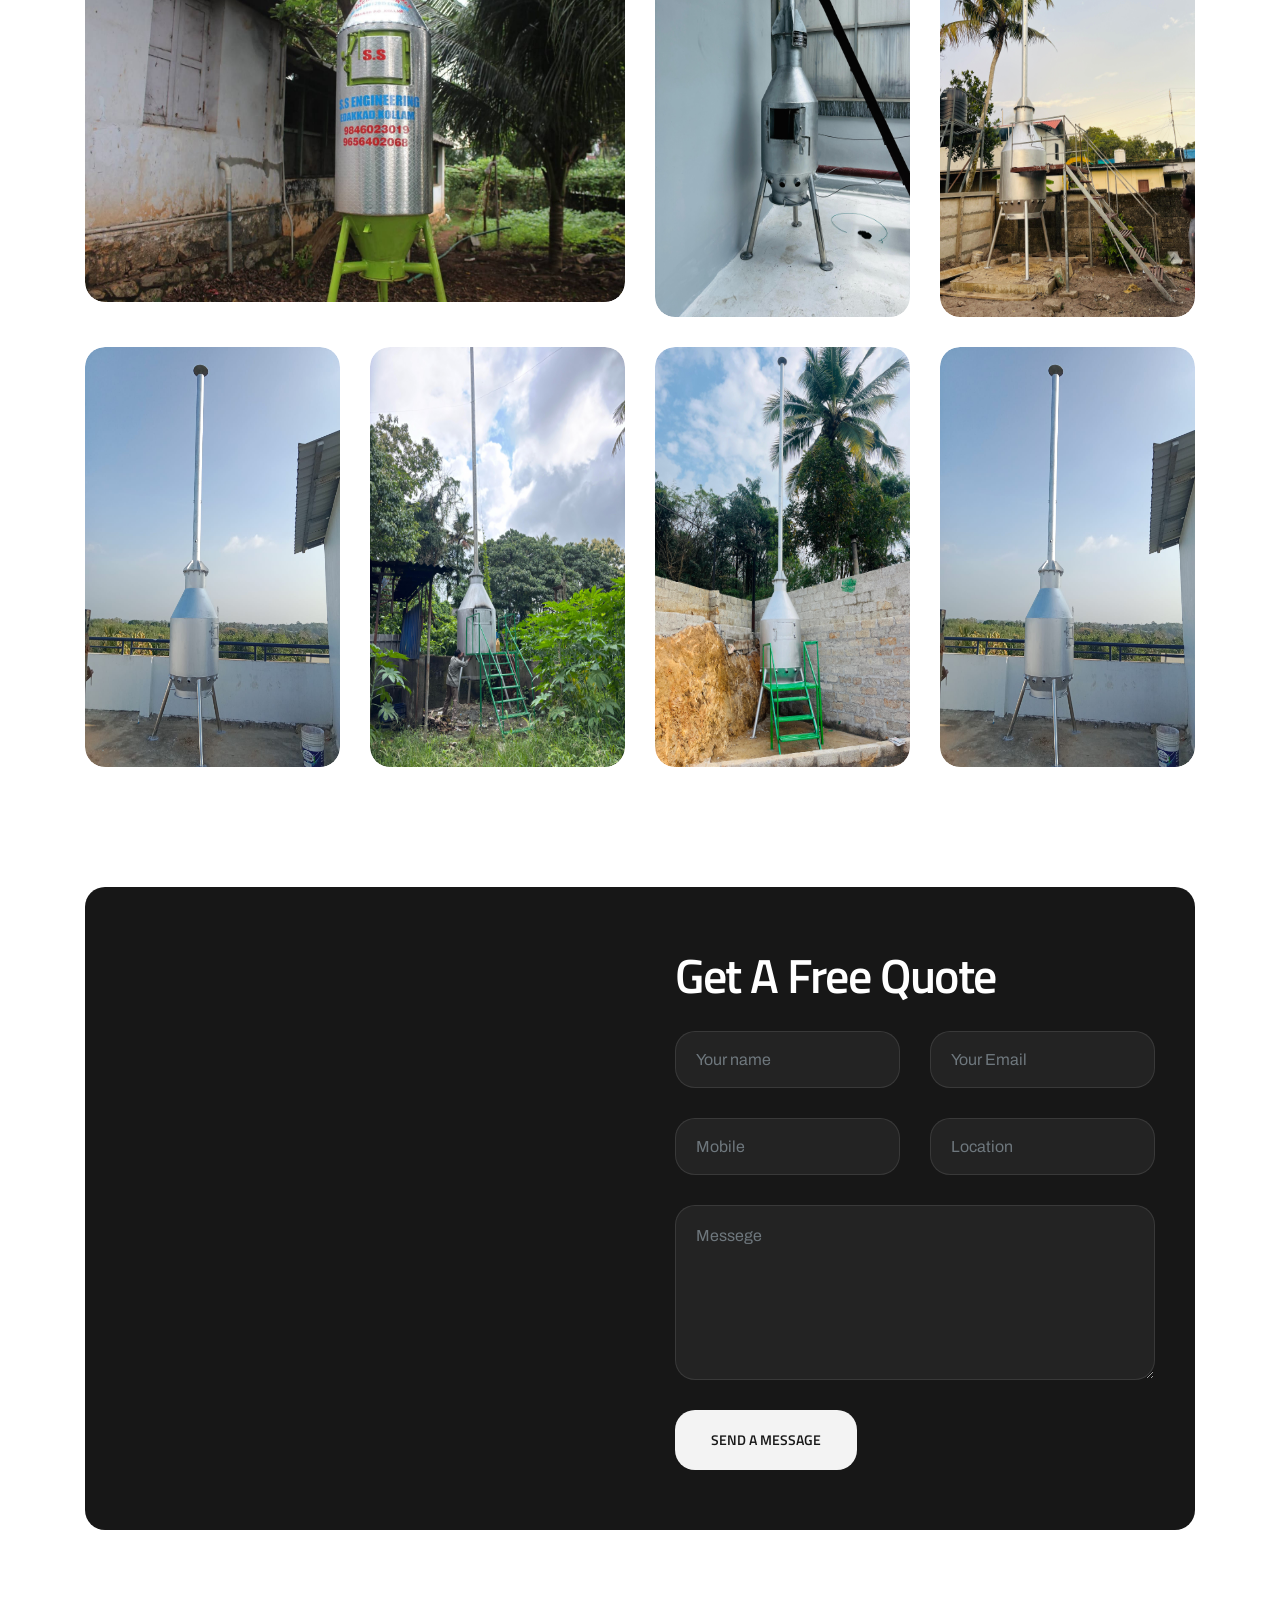
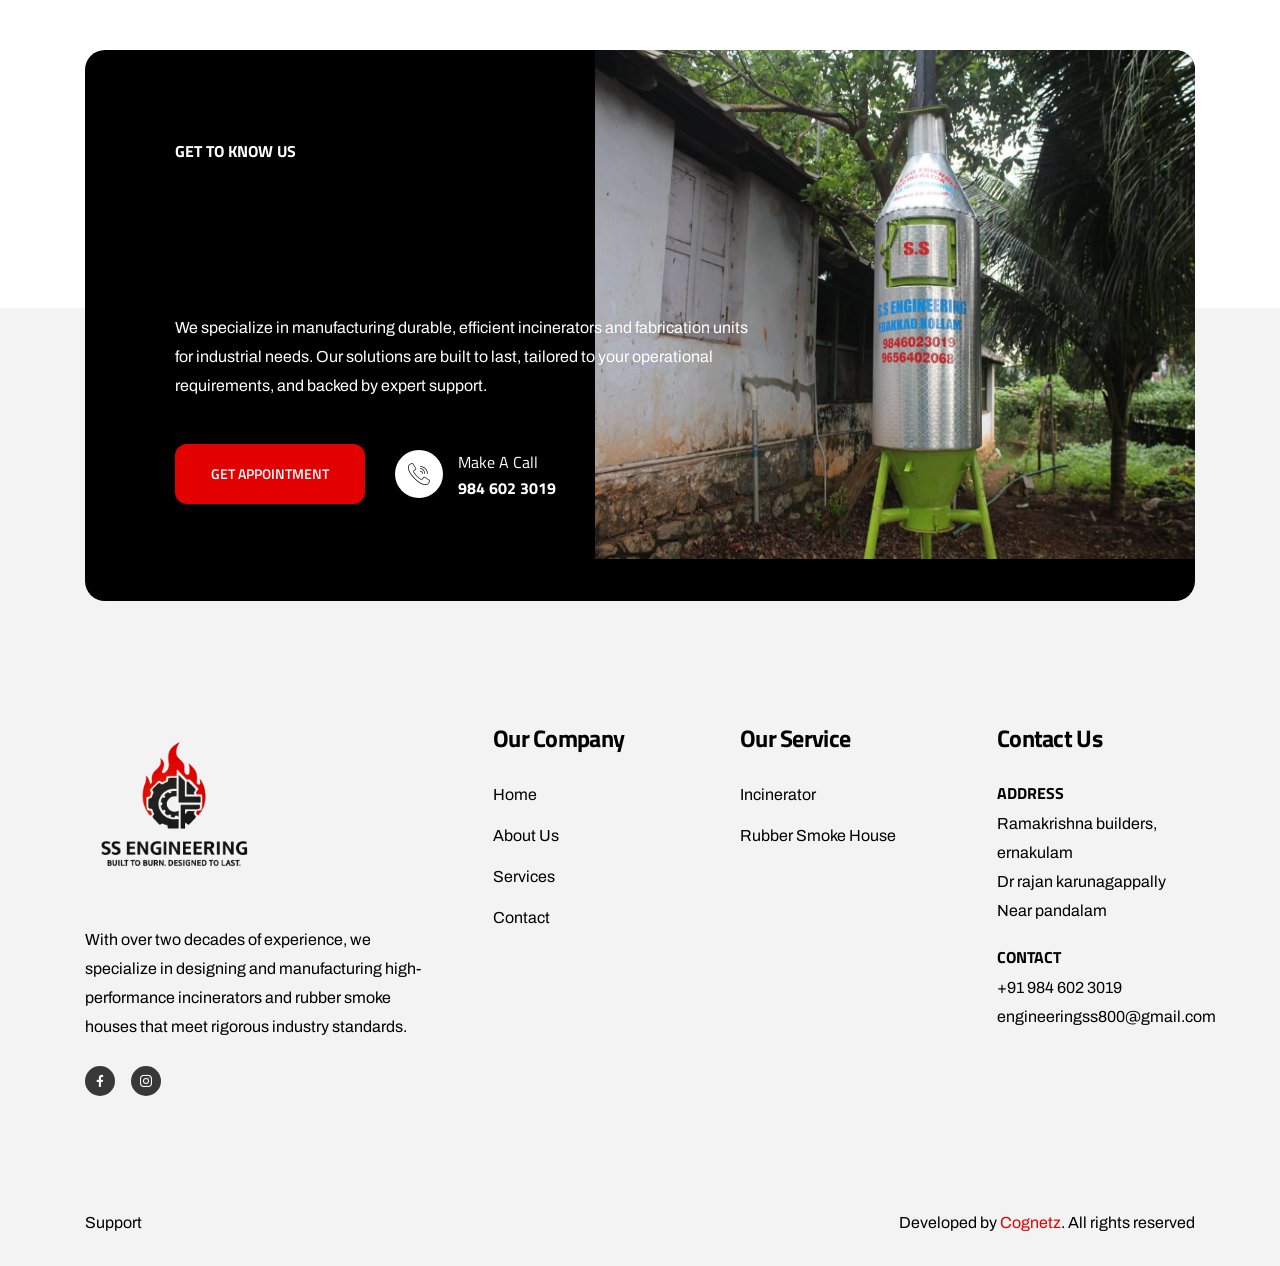
==== commit 7d155bea: "color change" ====
--- a/index.html
+++ b/index.html
@@ -591,7 +591,7 @@
                 <div class="service-three__single product-box">
                     <div class="service-three__img-box">
                         <div class="service-three__img">
-                            <img style="width: 410px; height: 277px;" src="assets/images/ssimages/img2.jpg" alt="Rubber Incinerator">
+                            <img style="width: 410px; height: 277px;" src="assets/images/ssimages/img6.jpg" alt="Rubber Incinerator">
                         </div>
                     </div>
                     <div class="service-three__content">
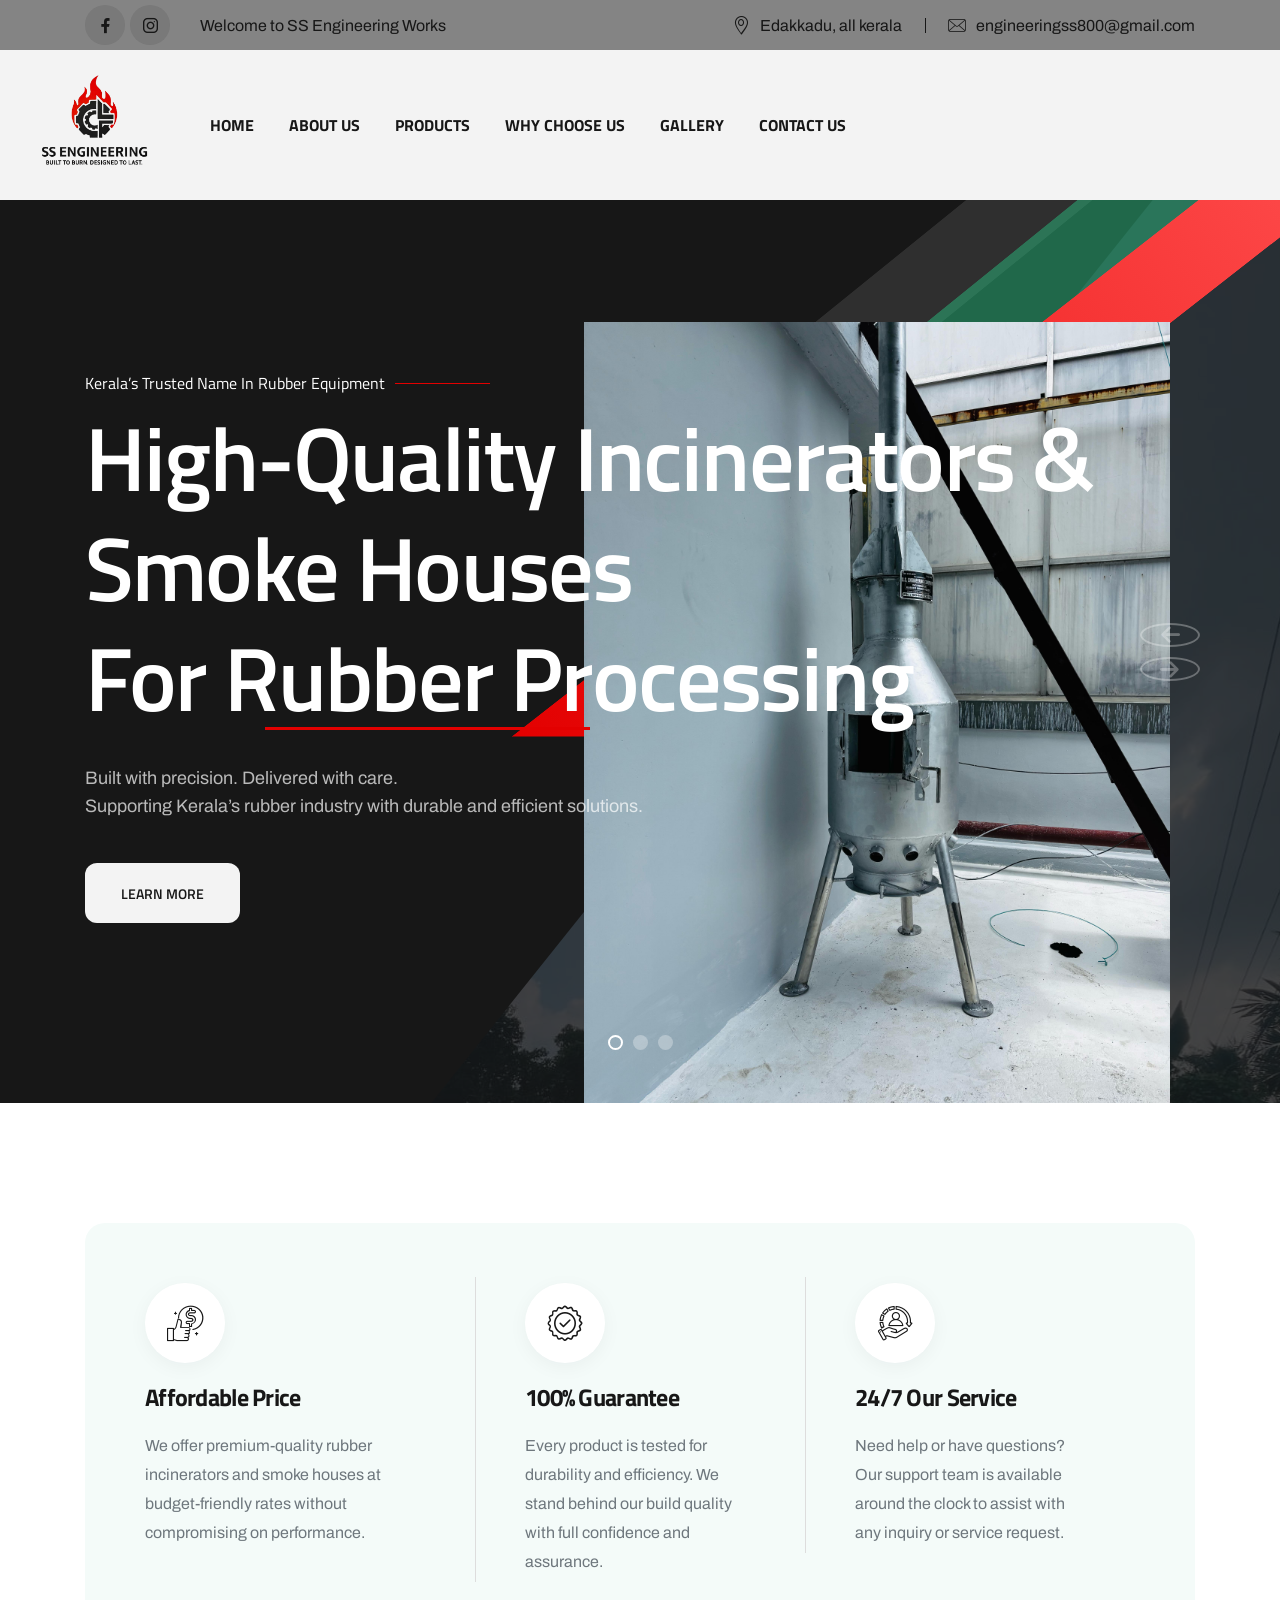
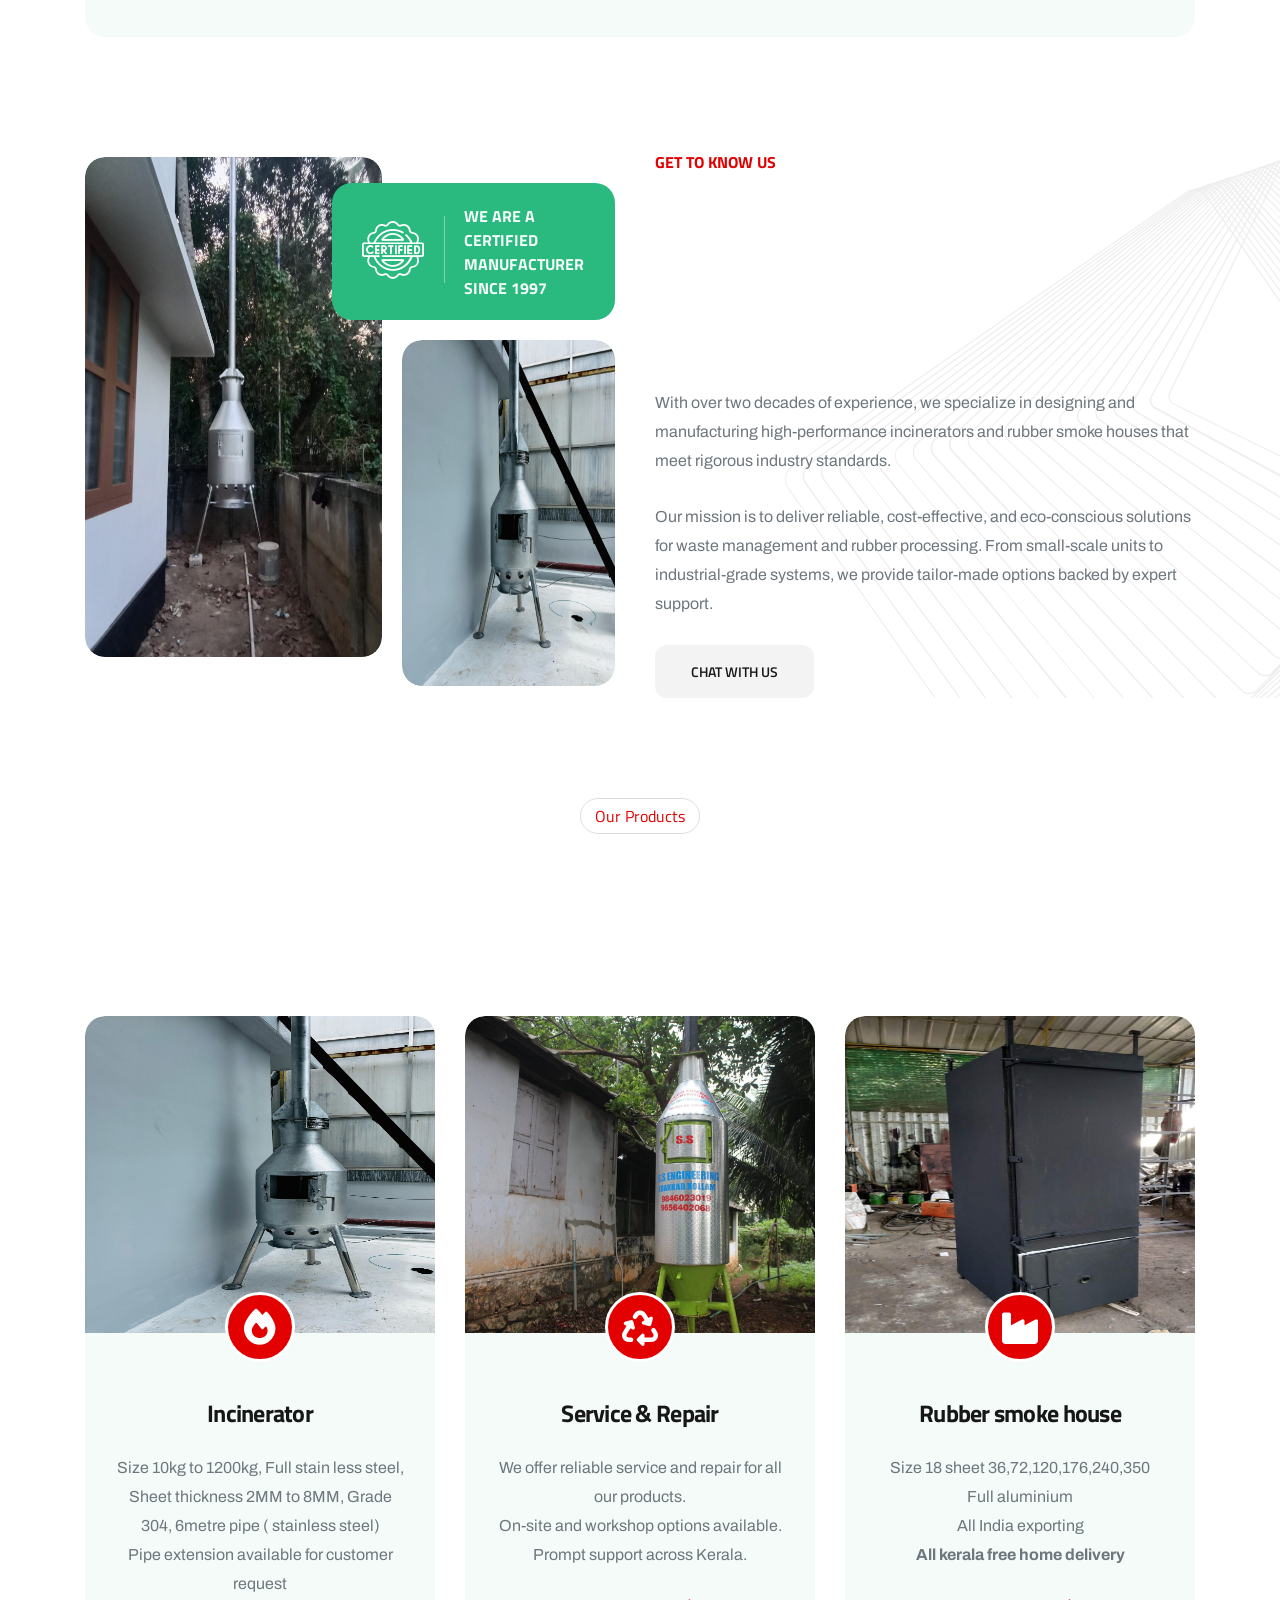
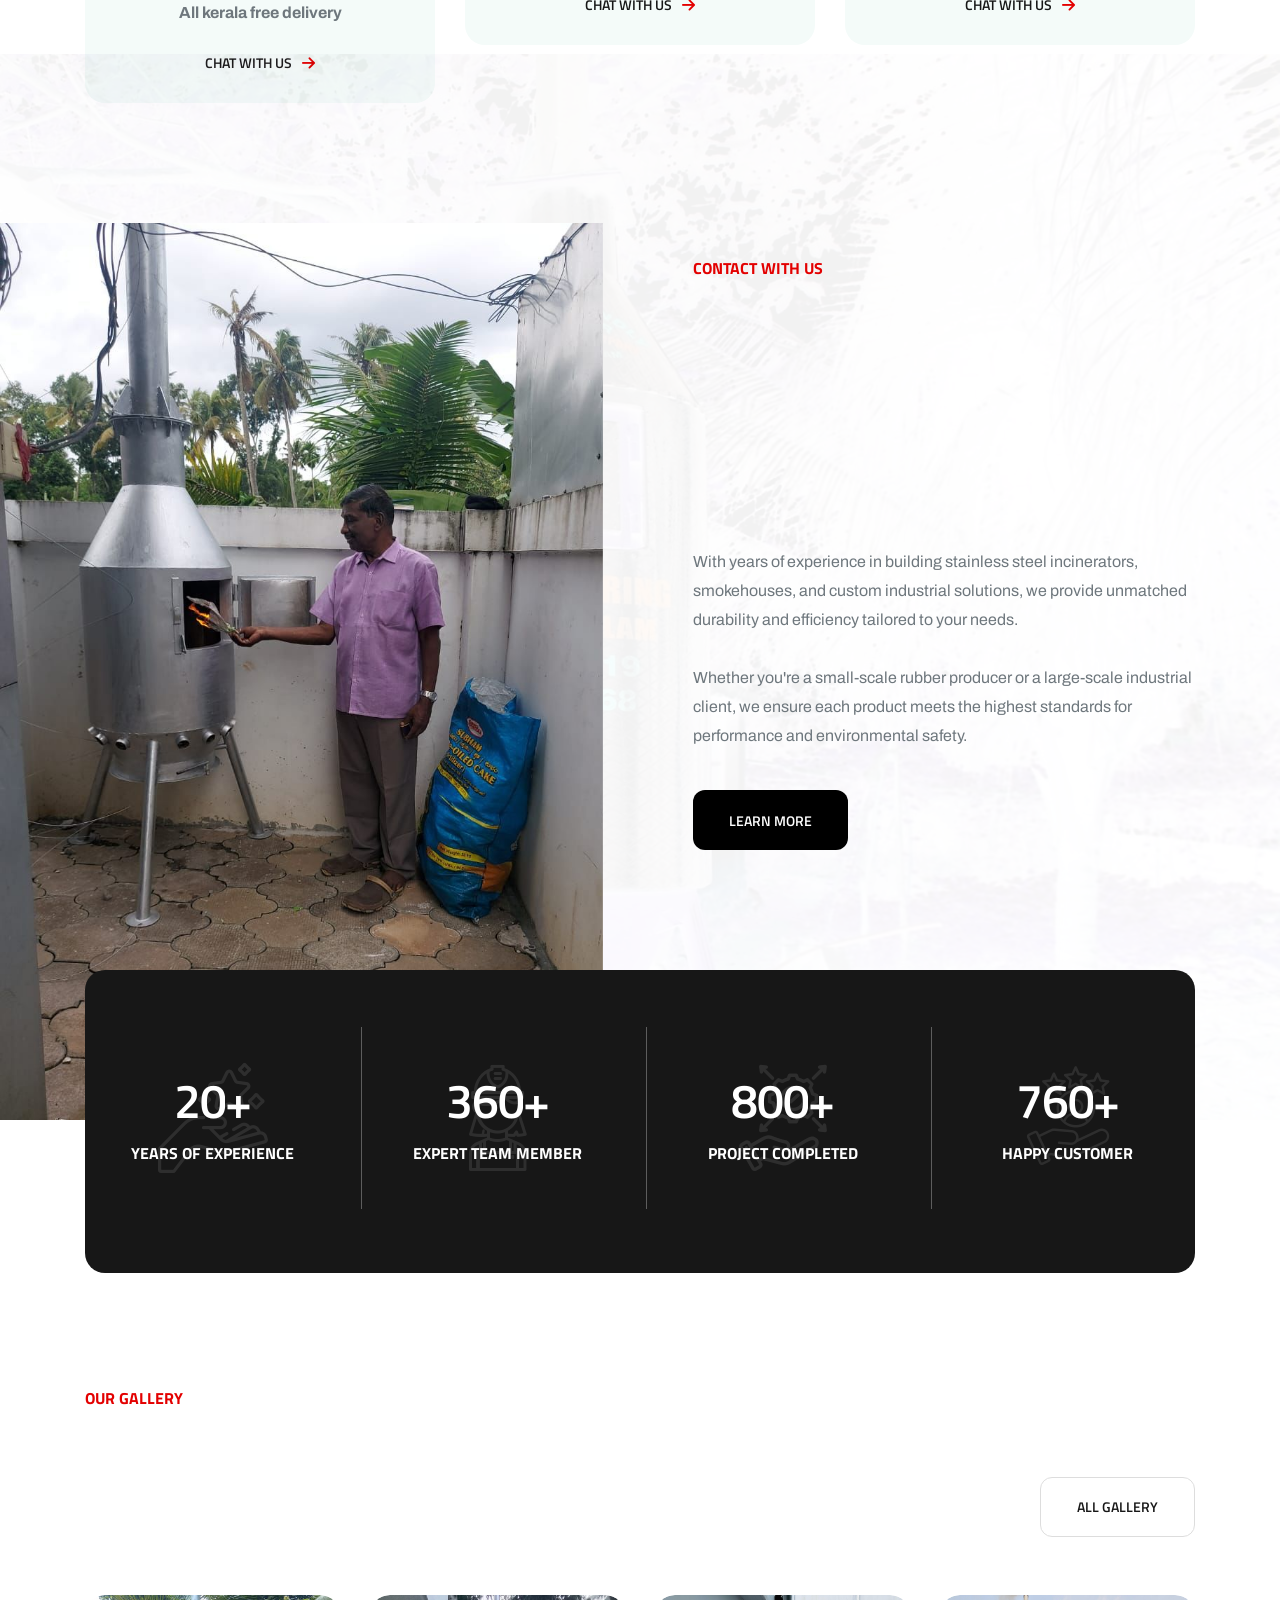
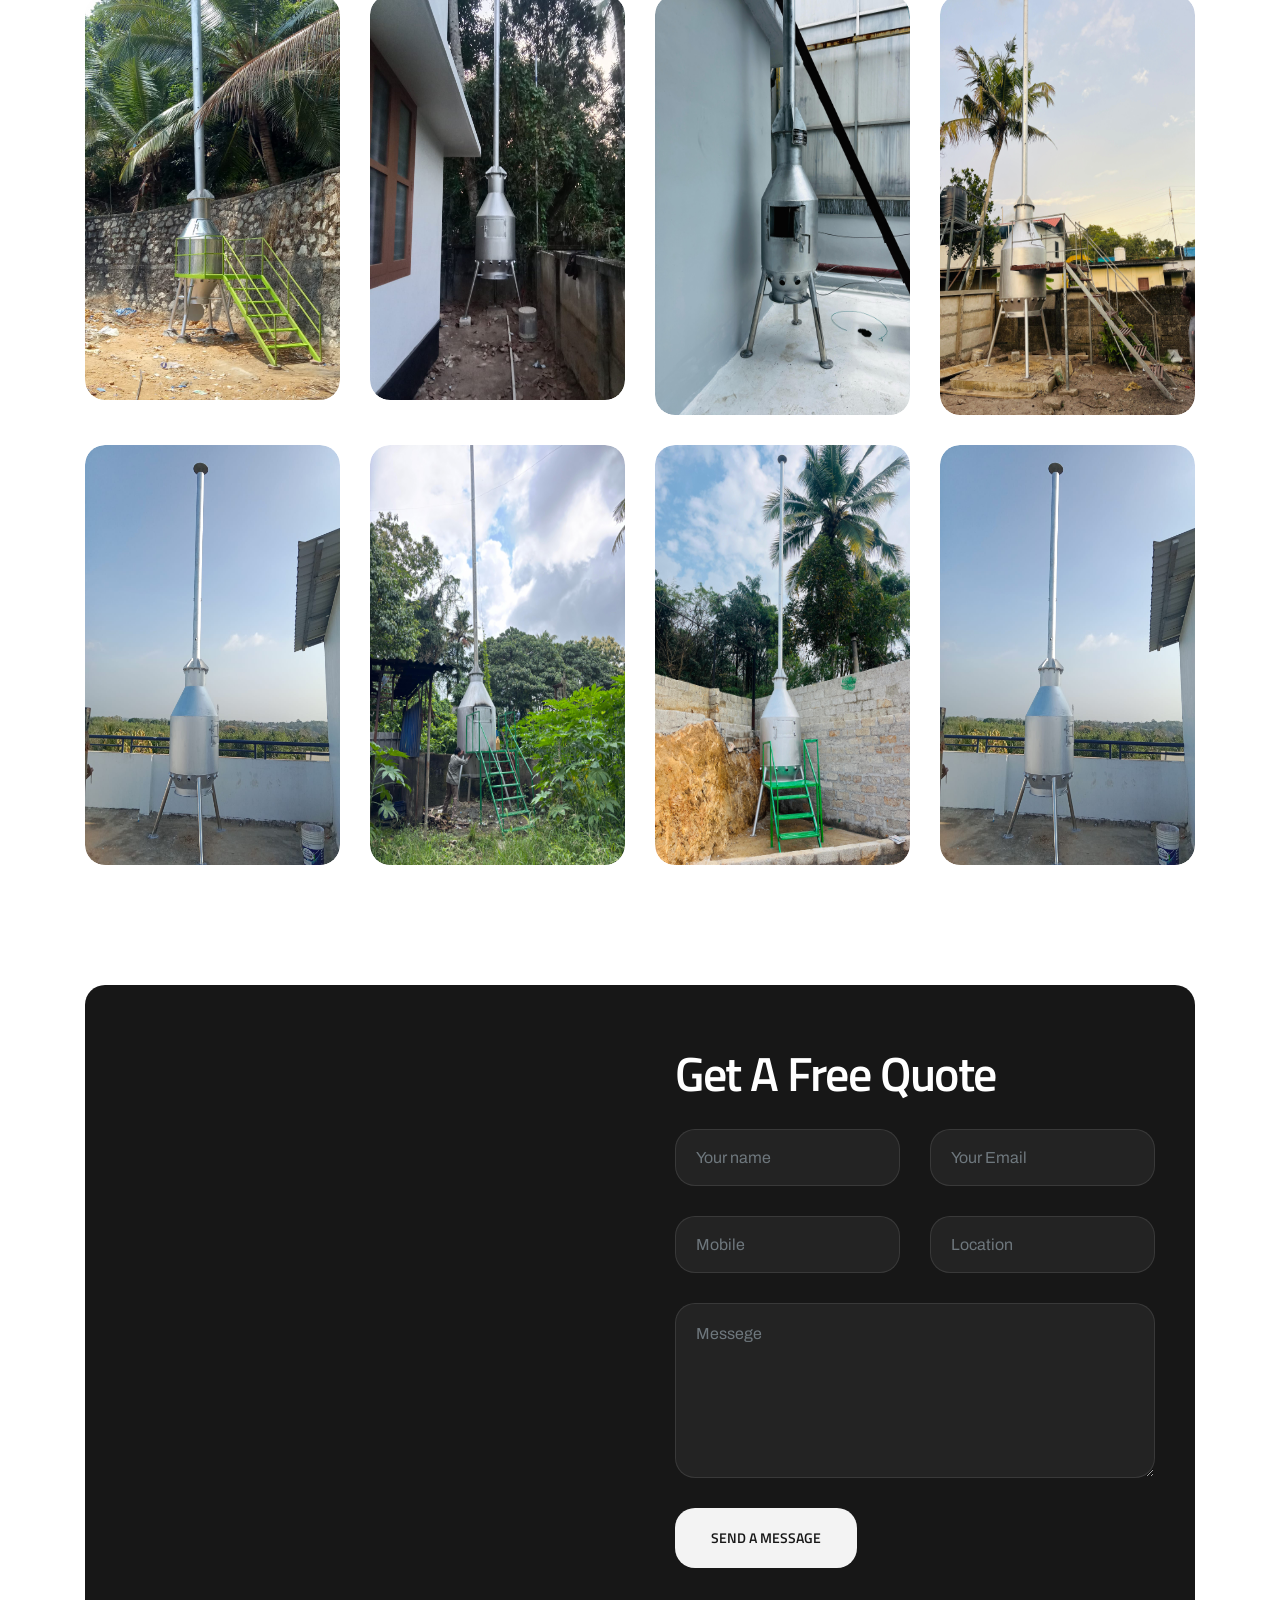
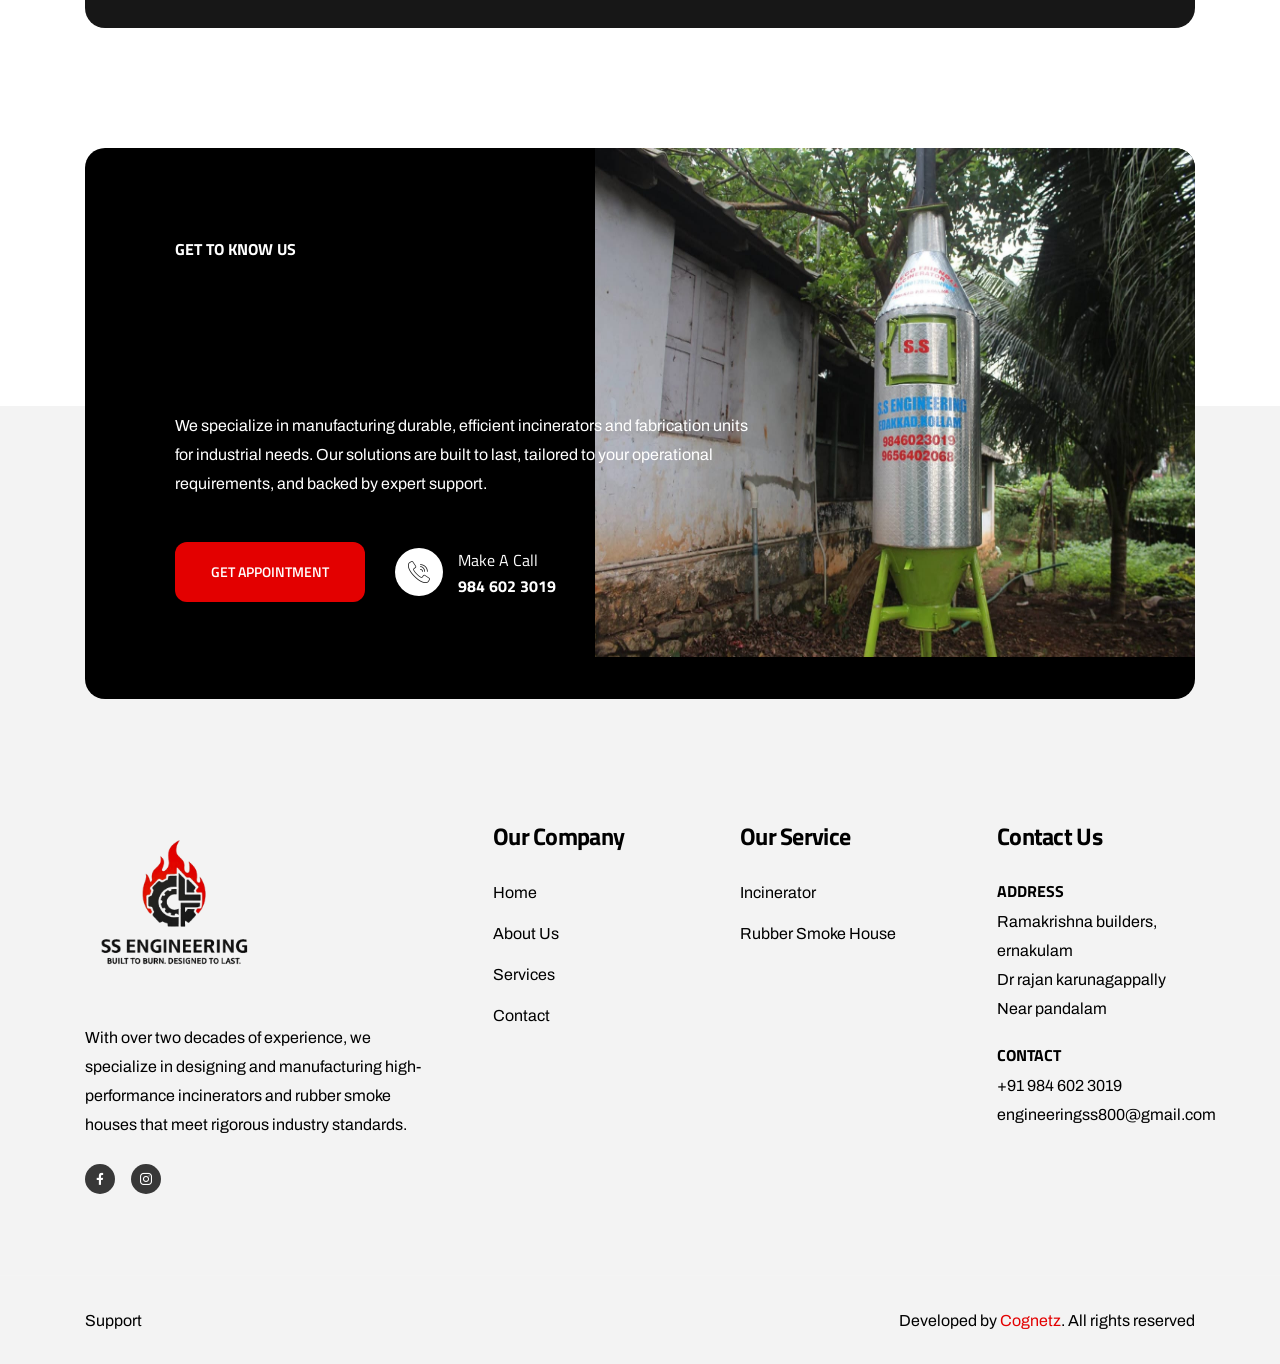
==== commit d42df70b: "preloader change" ====
--- a/index.html
+++ b/index.html
@@ -82,9 +82,9 @@
 
 
 
-    <div class="preloader">
+    <!-- <div class="preloader">
         <div class="preloader__image"></div>
-    </div>
+    </div> -->
     <!-- /.preloader -->
 
     <div class="theme-border-left"></div>
@@ -591,7 +591,7 @@
                 <div class="service-three__single product-box">
                     <div class="service-three__img-box">
                         <div class="service-three__img">
-                            <img style="width: 410px; height: 277px;" src="assets/images/ssimages/img6.jpg" alt="Rubber Incinerator">
+                            <img style="width: 410px; height: 317px;" src="assets/images/ssimages/img1.jpg" alt="Rubber Incinerator">
                         </div>
                     </div>
                     <div class="service-three__content">
@@ -629,7 +629,7 @@
                 <div class="service-three__single product-box">
                     <div class="service-three__img-box">
                         <div class="service-three__img">
-                            <img style="width: 410px; height: 277px;" src="assets/images/ssimages/img8.jpg" alt="Custom Fabrication">
+                            <img style="width: 410px; height: 317px;" src="assets/images/ssimages/img8.jpg" alt="Custom Fabrication">
                         </div>
                     </div>
                     <div class="service-three__content">
@@ -657,7 +657,7 @@
                 <div class="service-three__single product-box">
                     <div class="service-three__img-box">
                         <div class="service-three__img">
-                            <img style="width: 410px; height: 277px;" src="assets/images/ssimages/img31.jpg" alt="Maintenance & Support">
+                            <img style="width: 410px; height: 317px;" src="assets/images/ssimages/img31.jpg" alt="Maintenance & Support">
                         </div>
                     </div>
                     <div class="service-three__content">
@@ -839,7 +839,7 @@
                                     <span class="section-title__tagline">contact with us</span>
                                 </div>
                                 <div class="section-title__title-box sec-title-animation animation-style2">
-                                    <h2 class="section-title__title title-animation">Trusted Leaders in Rubber Incineration & Fabrication</h2>
+                                    <h2 class="section-title__title title-animation">Trusted Leaders in Rubber Smoke House Manufacturing & Incinerator Manufacturing</h2>
                                 </div>
                             </div>
                             <p class="video-one__text-1">
@@ -963,13 +963,31 @@
                 </div>
                 <div class="row">
                     <!--Project One Single Start-->
-                    <div class="col-xl-6 col-lg-6 col-md-6 wow fadeInLeft" data-wow-delay="100ms">
+                    <div class="col-xl-3 col-lg-6 col-md-6 wow fadeInLeft" data-wow-delay="100ms">
                         <div class="project-one__single">
                             <div class="project-one__img-box">
                                 <div class="project-one__img">
-                                    <img src="assets/images/ssimages/img8.jpg" alt="" style="height: 405px;" class="responsive-img" >
+                                    <img src="assets/images/ssimages/img18.jpg" alt="" style="height: 405px;" class="responsive-img" >
                                     <div class="project-one__arrow">
-                                        <a href="assets/images/ssimages/img8.jpg" class="img-popup"><span
+                                        <a href="assets/images/ssimages/img13.jpg" class="img-popup"><span
+                                                class="icon-arrow-right"></span></a>
+                                    </div>
+                                </div>
+                                <!-- <div class="project-one__content">
+                                    <p class="project-one__sub-title">Express Electric</p>
+                                    <h3 class="project-one__title"><a href="project-details.html">debris stuck in the
+                                            outdoor</a></h3>
+                                </div> -->
+                            </div>
+                        </div>
+                    </div>
+                    <div class="col-xl-3 col-lg-6 col-md-6 wow fadeInLeft" data-wow-delay="100ms">
+                        <div class="project-one__single">
+                            <div class="project-one__img-box">
+                                <div class="project-one__img">
+                                    <img src="assets/images/ssimages/img12.jpg" alt="" style="height: 405px;" class="responsive-img" >
+                                    <div class="project-one__arrow">
+                                        <a href="assets/images/ssimages/img12.jpg" class="img-popup"><span
                                                 class="icon-arrow-right"></span></a>
                                     </div>
                                 </div>
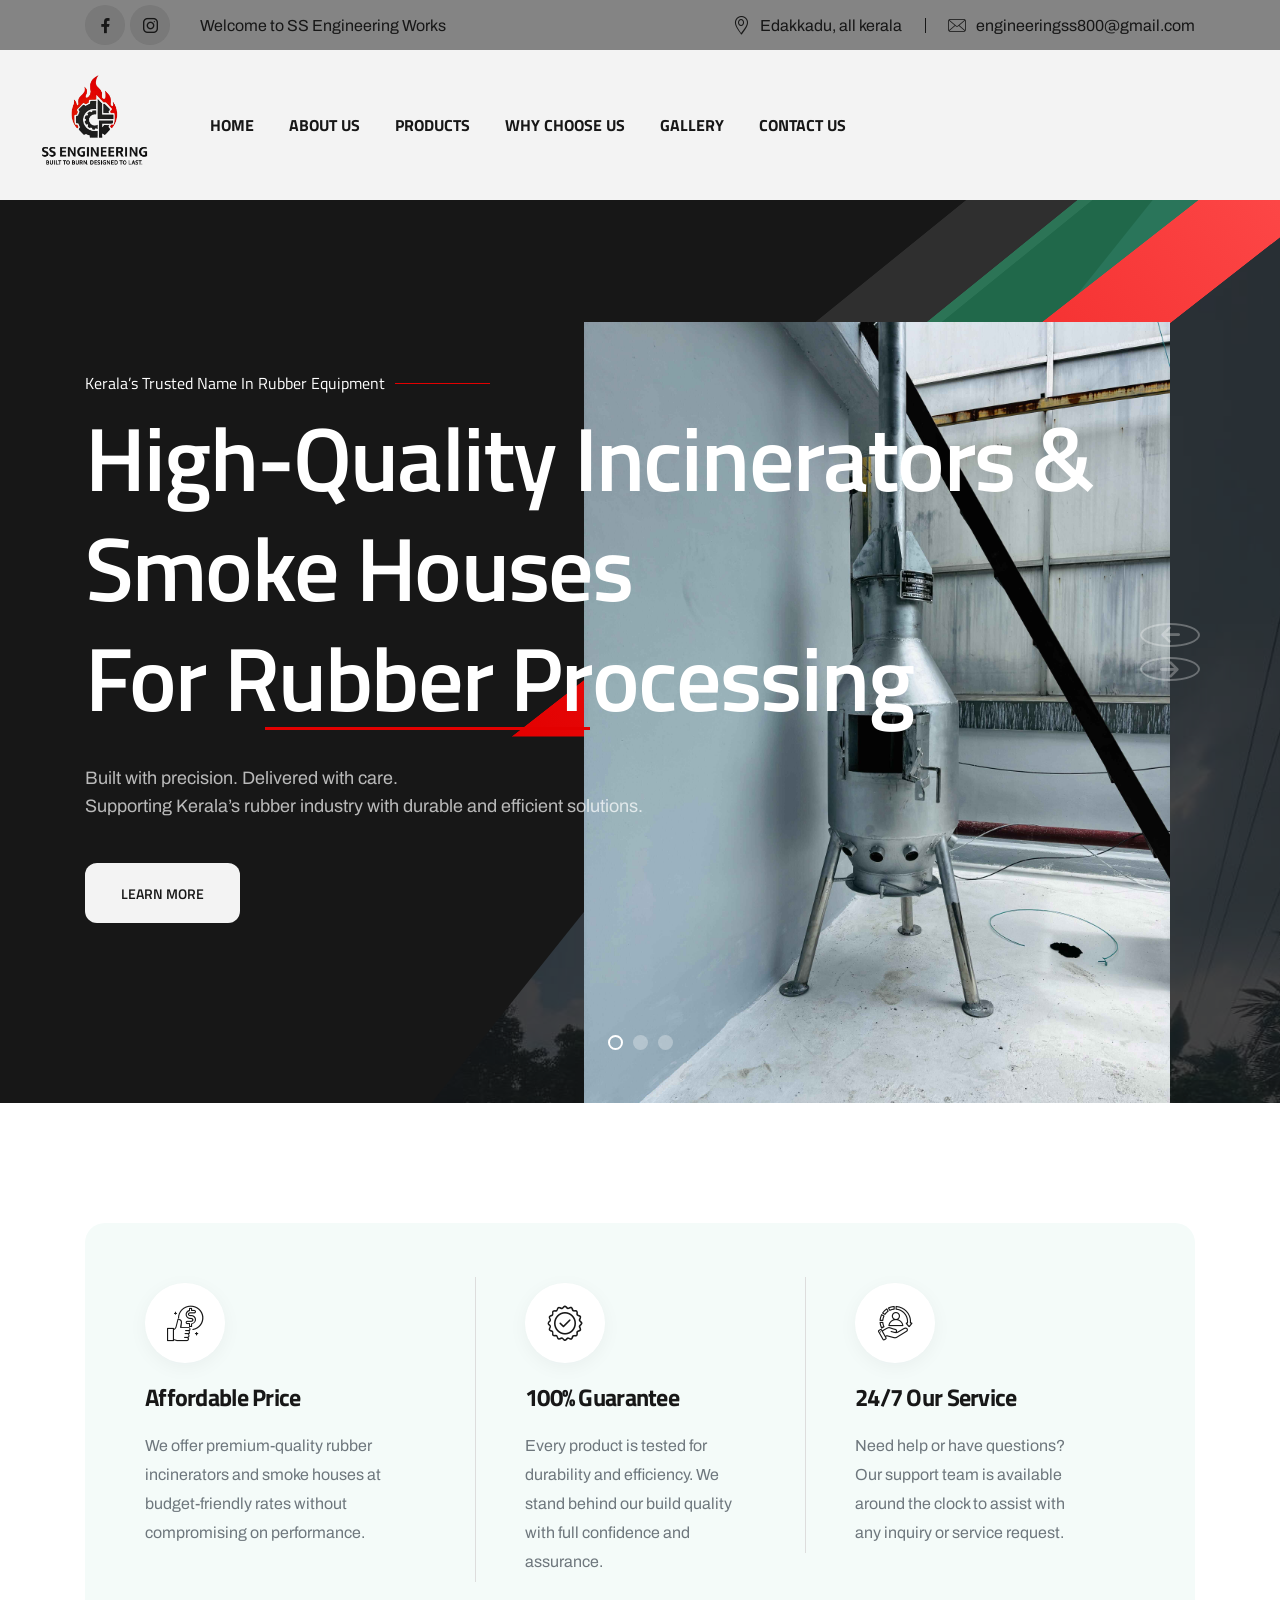
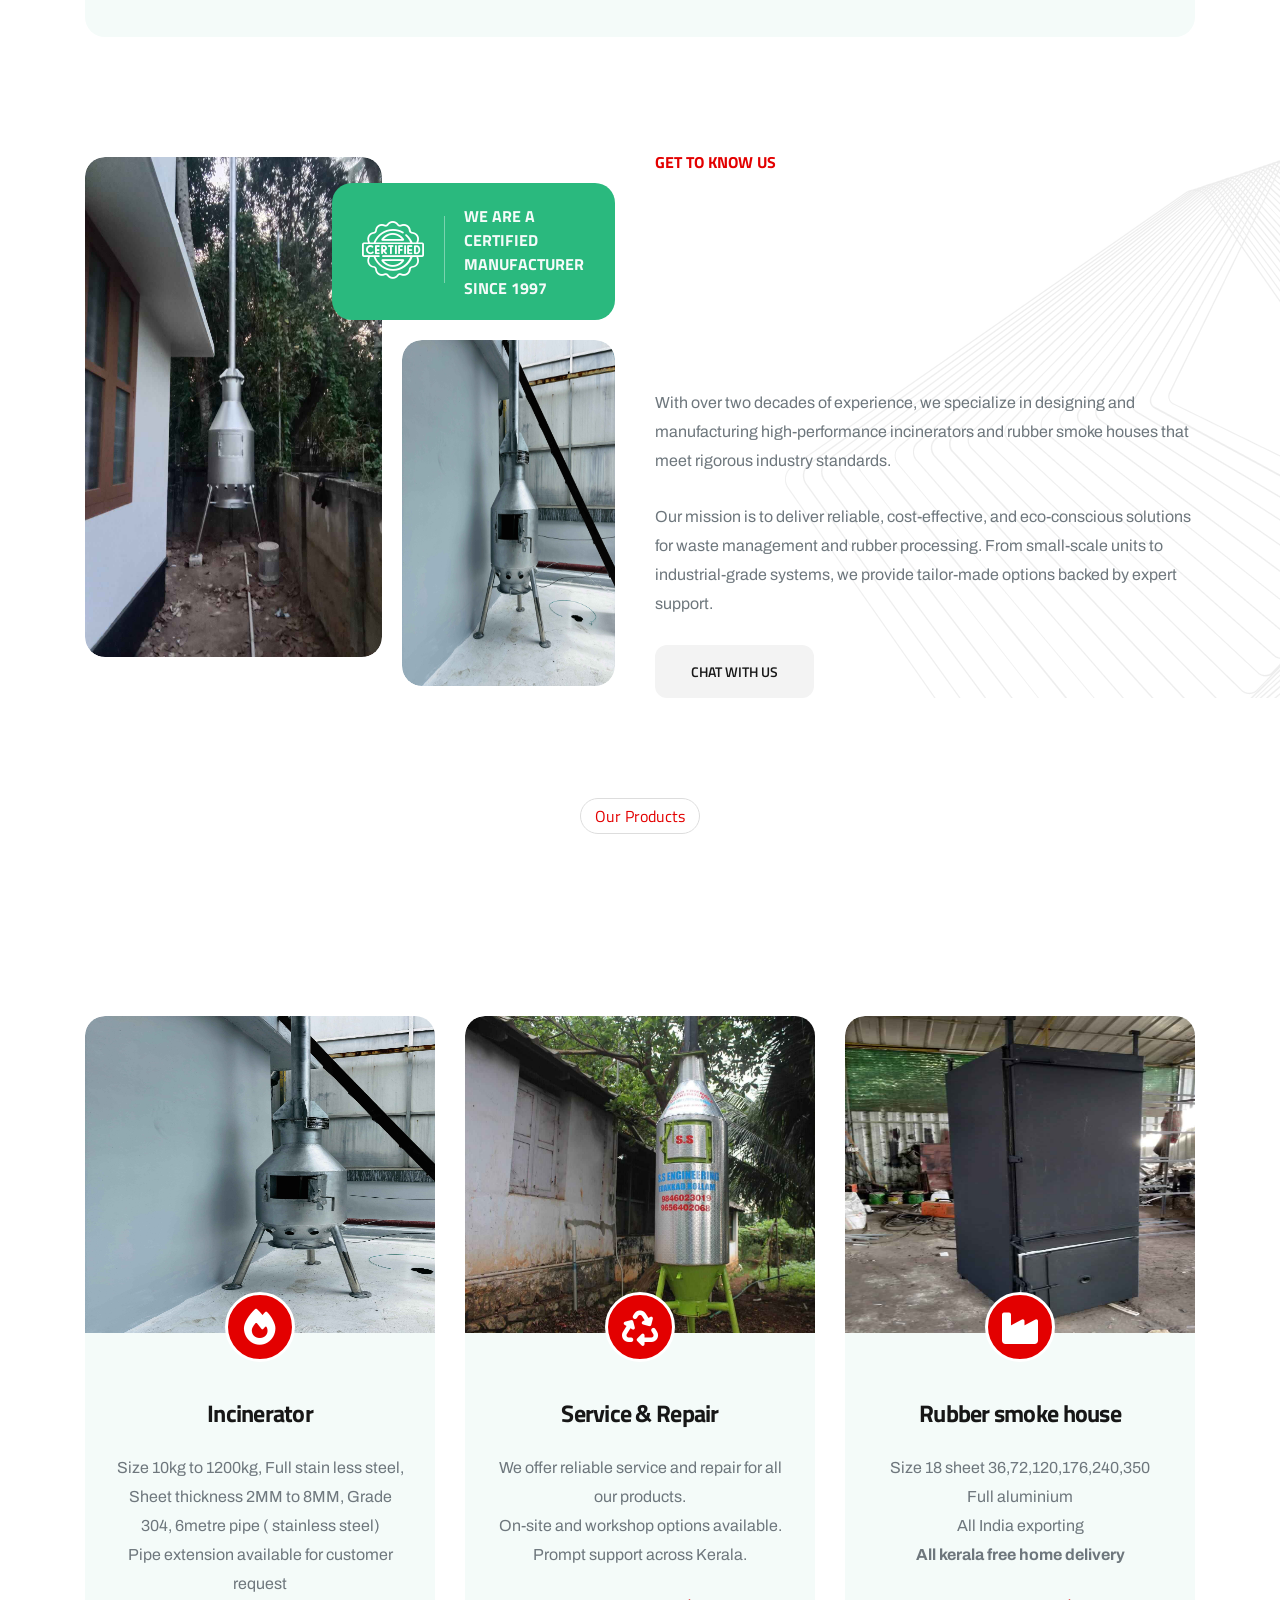
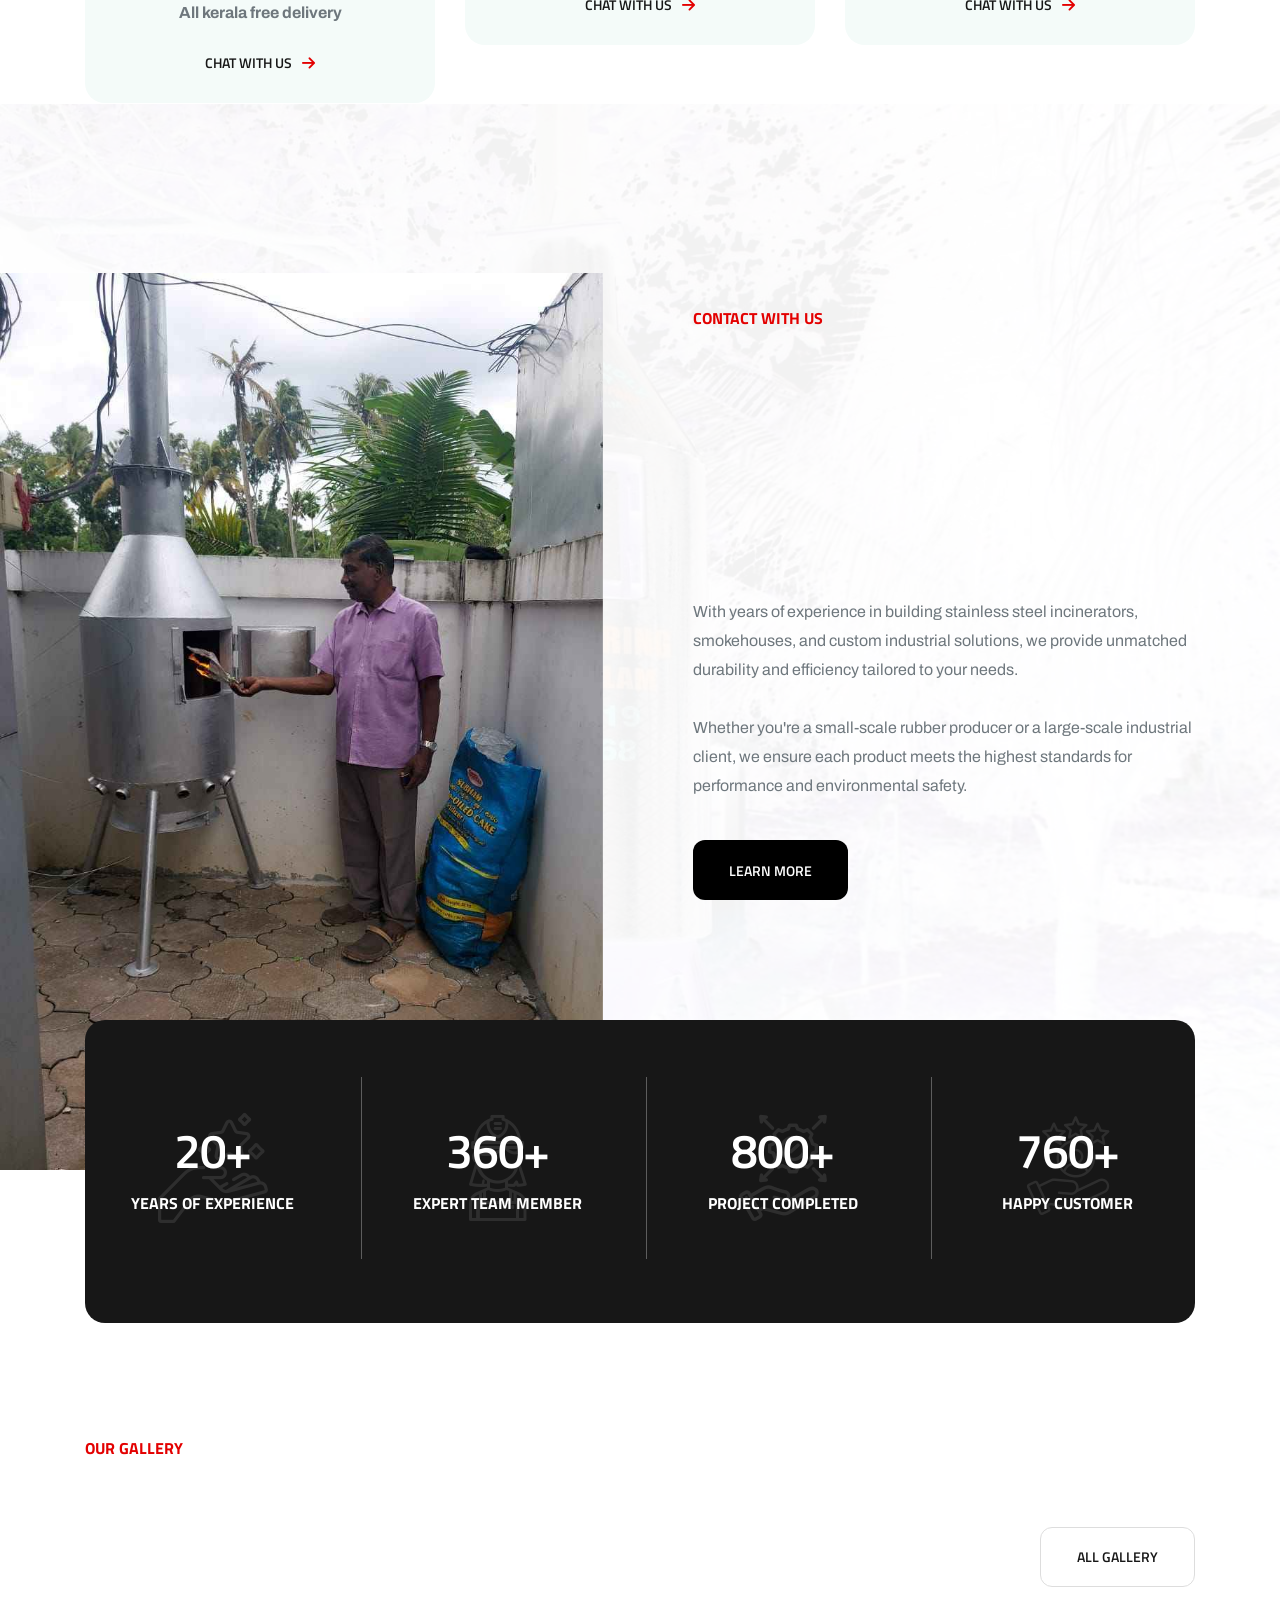
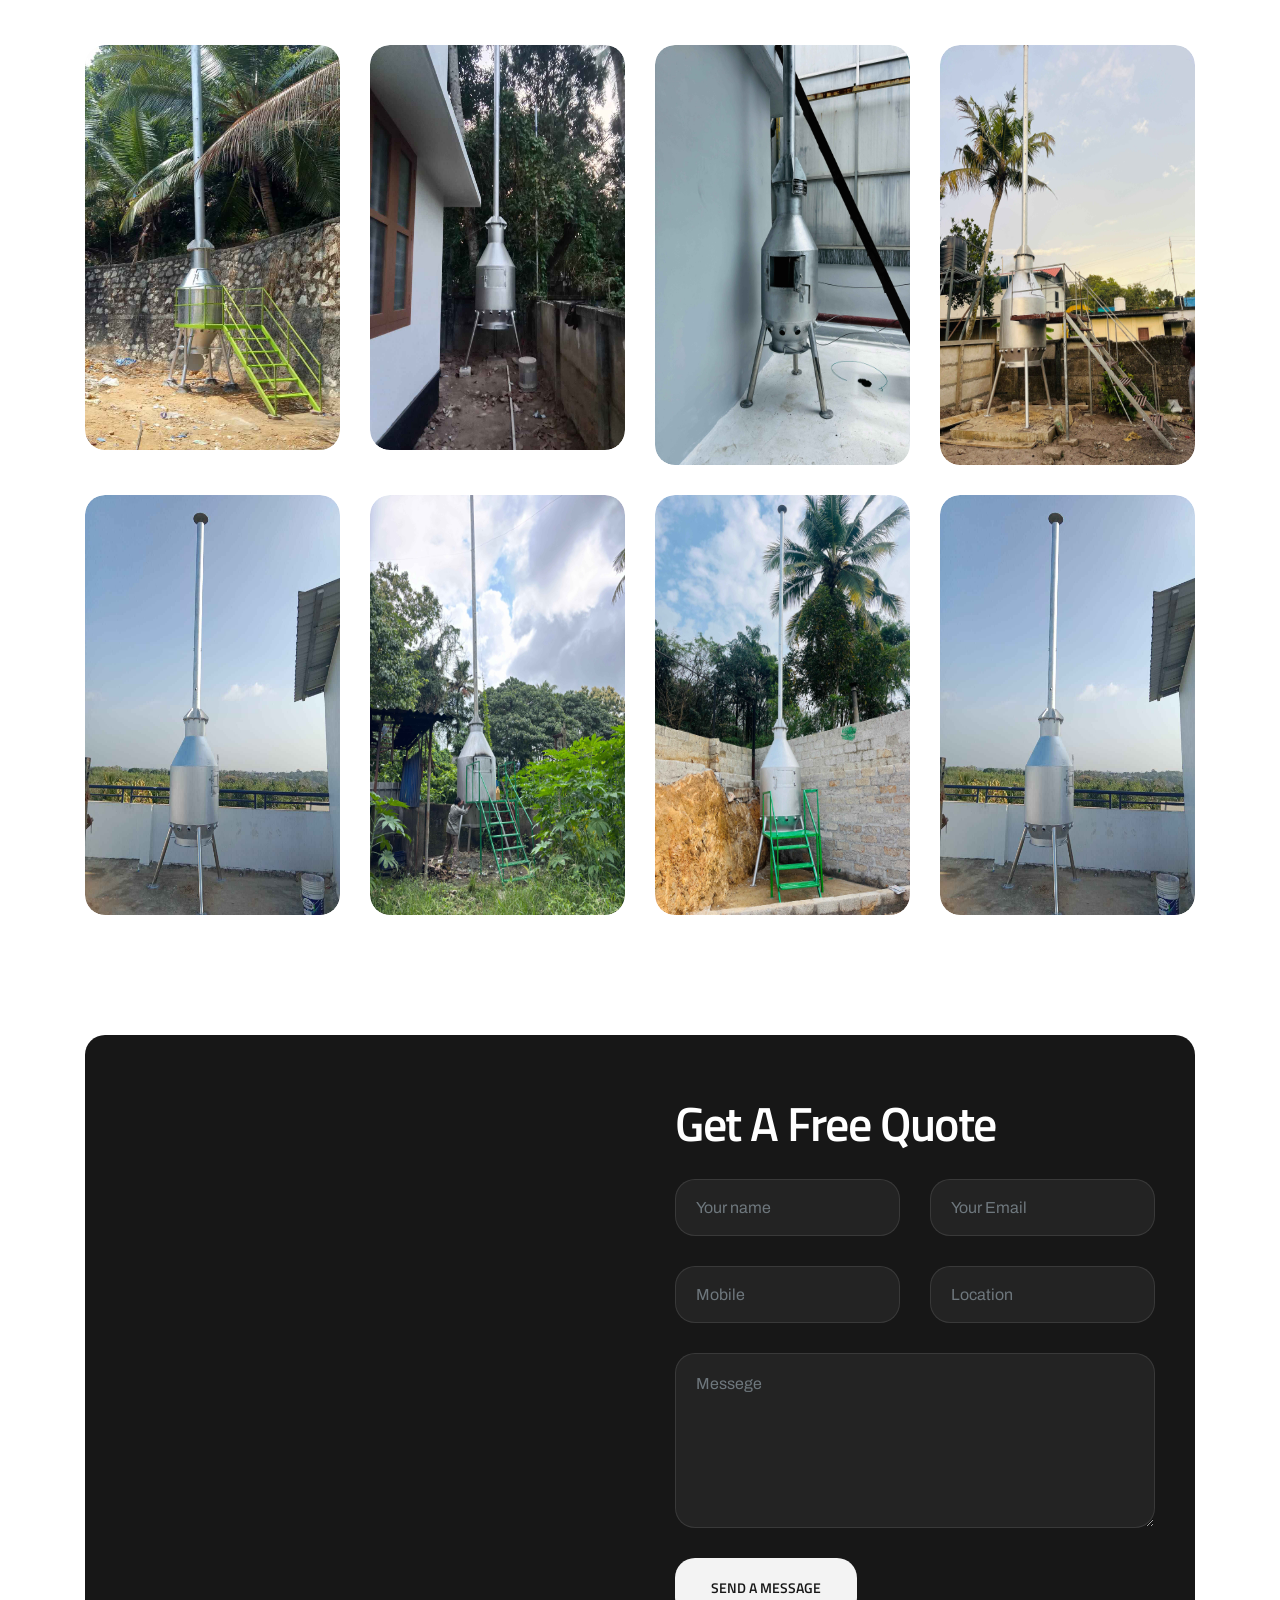
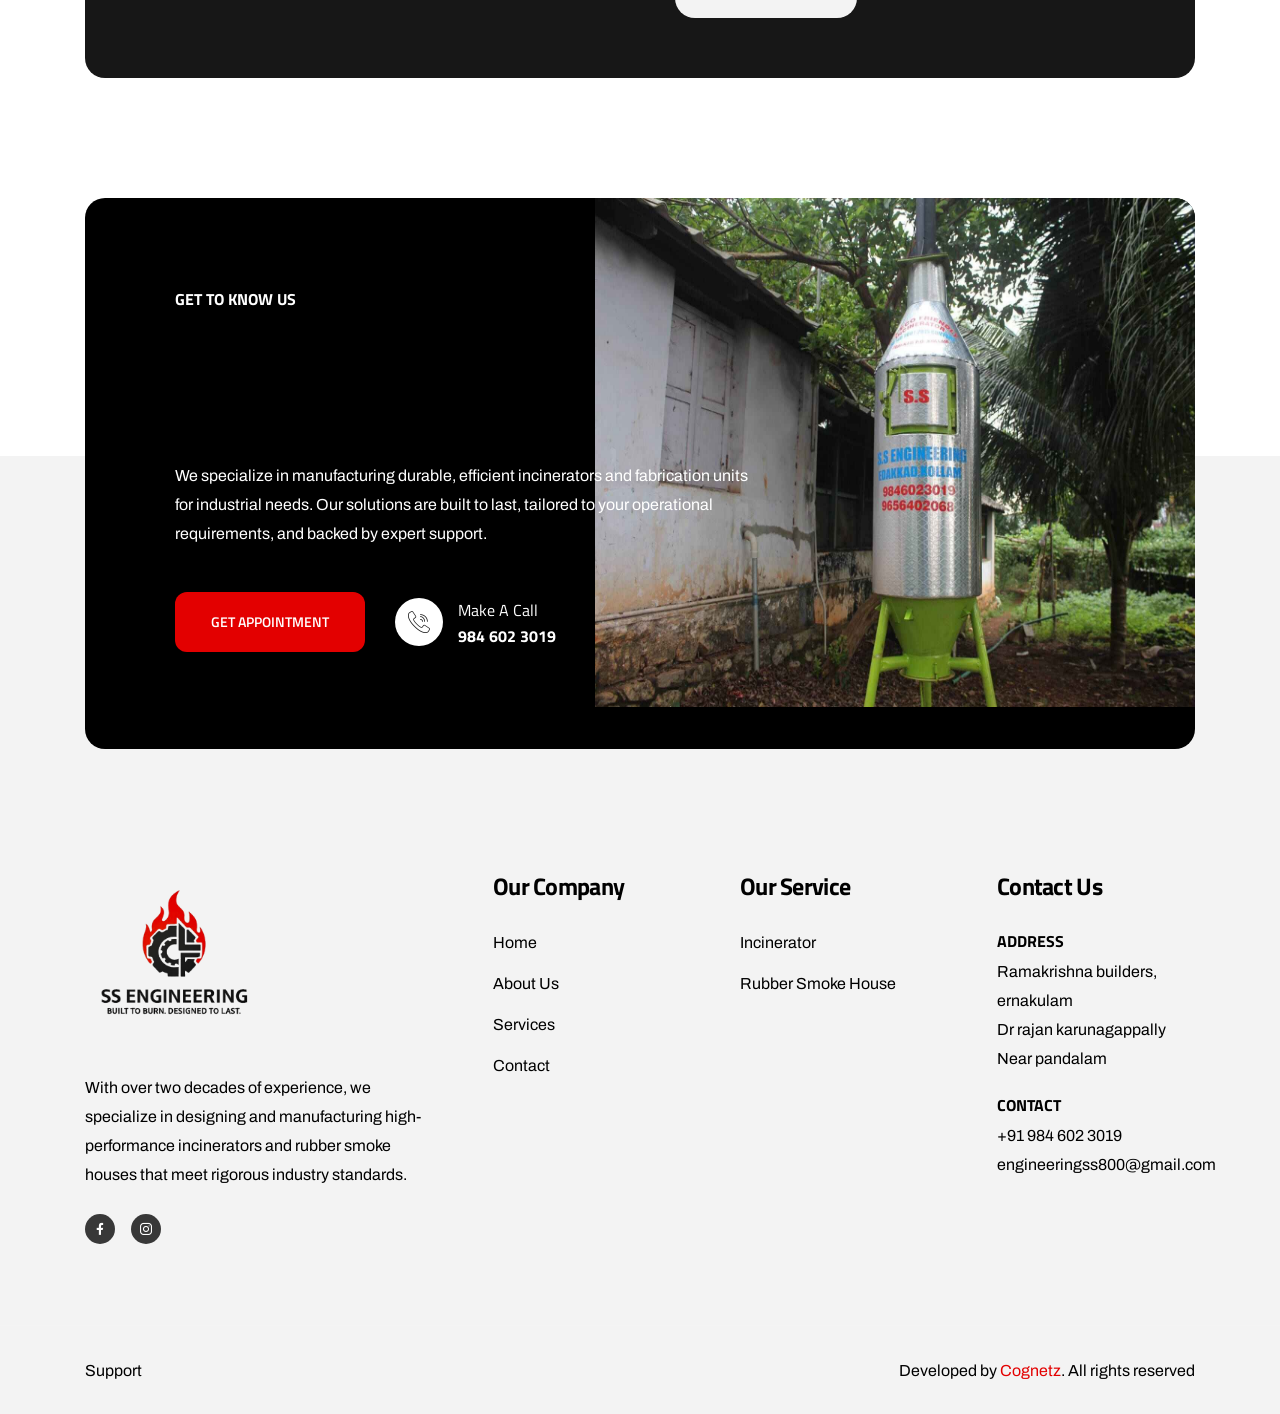
==== commit f344b8a5: "new changes" ====
--- a/index.html
+++ b/index.html
@@ -308,13 +308,13 @@
 
                 <div class="item">
                     <div class="main-slider__bg"
-                        style="background-image: url(assets/images/ssimages/img10.jpg);">
+                        style="background-image: url(assets/images/ssimages/img10_min.jpg);">
                     </div><!-- /.slider-one__bg -->
                     <div class="main-slider__shape-1"></div>
                     <div class="main-slider__shape-2"></div>
                     <div class="main-slider__shape-3"></div>
                     <div class="main-slider__img">
-                        <img style="width: 558px; height: 781px;" src="assets/images/ssimages/img1.jpg" alt="">
+                        <img style="width: 558px; height: 781px;" src="assets/images/ssimages/img1_min.jpg" alt="">
                     </div>
                     <div class="container">
                         <div class="main-slider__content">
@@ -333,13 +333,13 @@
 
                 <div class="item">
                     <div class="main-slider__bg"
-                        style="background-image: url(assets/images/ssimages/img10.jpg);">
+                        style="background-image: url(assets/images/ssimages/img10_min.jpg);">
                     </div><!-- /.slider-one__bg -->
                     <div class="main-slider__shape-1"></div>
                     <div class="main-slider__shape-2"></div>
                     <div class="main-slider__shape-3"></div>
                     <div class="main-slider__img">
-                        <img style="width: 558px; height: 781px;" src="assets/images/ssimages/img2.jpg" alt="">
+                        <img style="width: 558px; height: 781px;" src="assets/images/ssimages/img2_min.jpg" alt="">
                     </div>
                     <div class="container">
                         <div class="main-slider__content">
@@ -358,13 +358,13 @@
 
                 <div class="item">
                     <div class="main-slider__bg"
-                        style="background-image: url(assets/images/ssimages/img10.jpg);">
+                        style="background-image: url(assets/images/ssimages/img10_min.jpg);">
                     </div><!-- /.slider-one__bg -->
                     <div class="main-slider__shape-1"></div>
                     <div class="main-slider__shape-2"></div>
                     <div class="main-slider__shape-3"></div>
                     <div class="main-slider__img">
-                        <img style="width: 558px; height: 781px;" src="assets/images/ssimages/img3.jpg" alt="">
+                        <img style="width: 558px; height: 781px;" src="assets/images/ssimages/img3_min.jpg" alt="">
                     </div>
                     <div class="container">
                         <div class="main-slider__content">
@@ -444,7 +444,7 @@
                                 <div class="col-xl-6">
                                     <div class="about-one__img-box-1">
                                         <div class="about-one__img-1">
-                                            <img style=" height: 500px;" class="responsive-img" src="assets/images/ssimages/img12.jpg" alt="">
+                                            <img style=" height: 500px;" class="responsive-img" src="assets/images/ssimages/img12_min.jpg" alt="">
                                         </div>
                                     </div>
                                 </div>
@@ -457,7 +457,7 @@
                                     </div>
                                     <div class="about-one__img-box-2">
                                         <div class="about-one__img-2">
-                                            <img style="height: 346px;" class="responsive-img" src="assets/images/ssimages/img1.jpg" alt="">
+                                            <img style="height: 346px;" class="responsive-img" src="assets/images/ssimages/img1_min.jpg" alt="">
                                         </div>
                                     </div>
                                 </div>
@@ -572,7 +572,7 @@
 
 
         <!--Services Three Start -->
-<section class="service-three" id="products">
+<section class="service-three" id="products" style="padding-bottom: 140px;">
     <div class="service-three__shape-1 float-bob-y">
         <!-- <img src="assets/images/shapes/services-three-shape-1.png" alt=""> -->
     </div>
@@ -591,7 +591,7 @@
                 <div class="service-three__single product-box">
                     <div class="service-three__img-box">
                         <div class="service-three__img">
-                            <img style="width: 410px; height: 317px;" src="assets/images/ssimages/img1.jpg" alt="Rubber Incinerator">
+                            <img style="width: 410px; height: 317px;" src="assets/images/ssimages/img1_min.jpg" alt="Rubber Incinerator">
                         </div>
                     </div>
                     <div class="service-three__content">
@@ -629,7 +629,7 @@
                 <div class="service-three__single product-box">
                     <div class="service-three__img-box">
                         <div class="service-three__img">
-                            <img style="width: 410px; height: 317px;" src="assets/images/ssimages/img8.jpg" alt="Custom Fabrication">
+                            <img style="width: 410px; height: 317px;" src="assets/images/ssimages/img8_min.jpg" alt="Custom Fabrication">
                         </div>
                     </div>
                     <div class="service-three__content">
@@ -657,7 +657,7 @@
                 <div class="service-three__single product-box">
                     <div class="service-three__img-box">
                         <div class="service-three__img">
-                            <img style="width: 410px; height: 317px;" src="assets/images/ssimages/img31.jpg" alt="Maintenance & Support">
+                            <img style="width: 410px; height: 317px;" src="assets/images/ssimages/img31_min.jpg" alt="Maintenance & Support">
                         </div>
                     </div>
                     <div class="service-three__content">
@@ -816,10 +816,10 @@
         <!--Video One Start-->
         <section class="video-one" id="videos">
             <div class="video-one__sahpe-1">
-                <img src="assets/images/ssimages/img8.jpg" alt="">
+                <img src="assets/images/ssimages/img8_min.jpg" alt="">
             </div>
             <div class="video-one__bg wow slideInLeft" data-wow-delay="100ms" data-wow-duration="2500ms"
-                style="background-image: url(assets/images/ssimages/img23.jpg);">
+                style="background-image: url(assets/images/ssimages/img23_min.jpg);">
                 <div class="video-one__video-link">
                     <a href="" class="video-popup">
                         <!-- <div class="video-one__video-icon">
@@ -967,9 +967,9 @@
                         <div class="project-one__single">
                             <div class="project-one__img-box">
                                 <div class="project-one__img">
-                                    <img src="assets/images/ssimages/img18.jpg" alt="" style="height: 405px;" class="responsive-img" >
+                                    <img src="assets/images/ssimages/img18_min.jpg" alt="" style="height: 405px;" class="responsive-img" >
                                     <div class="project-one__arrow">
-                                        <a href="assets/images/ssimages/img13.jpg" class="img-popup"><span
+                                        <a href="assets/images/ssimages/img13_min.jpg" class="img-popup"><span
                                                 class="icon-arrow-right"></span></a>
                                     </div>
                                 </div>
@@ -985,9 +985,9 @@
                         <div class="project-one__single">
                             <div class="project-one__img-box">
                                 <div class="project-one__img">
-                                    <img src="assets/images/ssimages/img12.jpg" alt="" style="height: 405px;" class="responsive-img" >
+                                    <img src="assets/images/ssimages/img12_min.jpg" alt="" style="height: 405px;" class="responsive-img" >
                                     <div class="project-one__arrow">
-                                        <a href="assets/images/ssimages/img12.jpg" class="img-popup"><span
+                                        <a href="assets/images/ssimages/img12_min.jpg" class="img-popup"><span
                                                 class="icon-arrow-right"></span></a>
                                     </div>
                                 </div>
@@ -1005,9 +1005,9 @@
                         <div class="project-one__single">
                             <div class="project-one__img-box">
                                 <div class="project-one__img">
-                                    <img style=" height: 420px;" class="responsive-img" src="assets/images/ssimages/img1.jpg" alt="">
+                                    <img style=" height: 420px;" class="responsive-img" src="assets/images/ssimages/img1_min.jpg" alt="">
                                     <div class="project-one__arrow">
-                                        <a href="assets/images/ssimages/img1.jpg" class="img-popup"><span
+                                        <a href="assets/images/ssimages/img1_min.jpg" class="img-popup"><span
                                                 class="icon-arrow-right"></span></a>
                                     </div>
                                 </div>
@@ -1025,9 +1025,9 @@
                         <div class="project-one__single">
                             <div class="project-one__img-box">
                                 <div class="project-one__img">
-                                    <img style=" height: 420px;" class="responsive-img" src="assets/images/ssimages/img2.jpg" alt="">
+                                    <img style=" height: 420px;" class="responsive-img" src="assets/images/ssimages/img2_min.jpg" alt="">
                                     <div class="project-one__arrow">
-                                        <a href="assets/images/ssimages/img2.jpg" class="img-popup"><span
+                                        <a href="assets/images/ssimages/img2_min.jpg" class="img-popup"><span
                                                 class="icon-arrow-right"></span></a>
                                     </div>
                                 </div>
@@ -1045,9 +1045,9 @@
                         <div class="project-one__single">
                             <div class="project-one__img-box">
                                 <div class="project-one__img">
-                                    <img style=" height: 420px;" class="responsive-img" src="assets/images/ssimages/img6.jpg" alt="">
+                                    <img style=" height: 420px;" class="responsive-img" src="assets/images/ssimages/img6_min.jpg" alt="">
                                     <div class="project-one__arrow">
-                                        <a href="assets/images/ssimages/img6.jpg" class="img-popup"><span
+                                        <a href="assets/images/ssimages/img6_min.jpg" class="img-popup"><span
                                                 class="icon-arrow-right"></span></a>
                                     </div>
                                 </div>
@@ -1065,9 +1065,9 @@
                         <div class="project-one__single">
                             <div class="project-one__img-box">
                                 <div class="project-one__img">
-                                    <img style=" height: 420px;" class="responsive-img" src="assets/images/ssimages/img4.jpg" alt="">
+                                    <img style=" height: 420px;" class="responsive-img" src="assets/images/ssimages/img4_min.jpg" alt="">
                                     <div class="project-one__arrow">
-                                        <a href="assets/images/ssimages/img4.jpg" class="img-popup"><span
+                                        <a href="assets/images/ssimages/img4_min.jpg" class="img-popup"><span
                                                 class="icon-arrow-right"></span></a>
                                     </div>
                                 </div>
@@ -1085,9 +1085,9 @@
                         <div class="project-one__single">
                             <div class="project-one__img-box">
                                 <div class="project-one__img">
-                                    <img style=" height: 420px;" class="responsive-img" src="assets/images/ssimages/img5.jpg" alt="">
+                                    <img style=" height: 420px;" class="responsive-img" src="assets/images/ssimages/img5_min.jpg" alt="">
                                     <div class="project-one__arrow">
-                                        <a href="assets/images/ssimages/img5.jpg" class="img-popup"><span
+                                        <a href="assets/images/ssimages/img5_min.jpg" class="img-popup"><span
                                                 class="icon-arrow-right"></span></a>
                                     </div>
                                 </div>
@@ -1104,9 +1104,9 @@
                         <div class="project-one__single">
                             <div class="project-one__img-box">
                                 <div class="project-one__img">
-                                    <img style=" height: 420px;" class="responsive-img" src="assets/images/ssimages/img6.jpg" alt="">
+                                    <img style=" height: 420px;" class="responsive-img" src="assets/images/ssimages/img6_min.jpg" alt="">
                                     <div class="project-one__arrow">
-                                        <a href="assets/images/ssimages/img6.jpg" class="img-popup"><span
+                                        <a href="assets/images/ssimages/img6_min.jpg" class="img-popup"><span
                                                 class="icon-arrow-right"></span></a>
                                     </div>
                                 </div>
@@ -1454,7 +1454,7 @@
             <div class="container">
                 <div class="cta-one__inner wow fadeInUp" data-wow-delay="300ms">
                     <div class="cta-one__img">
-                        <img style="width: 600px; height: 509px;" src="assets/images/ssimages/img8.jpg" alt="">
+                        <img style="width: 600px; height: 509px;" src="assets/images/ssimages/img8_min.jpg" alt="">
                     </div>
                     <div class="section-title text-left">
                         <div class="section-title__tagline-box">
